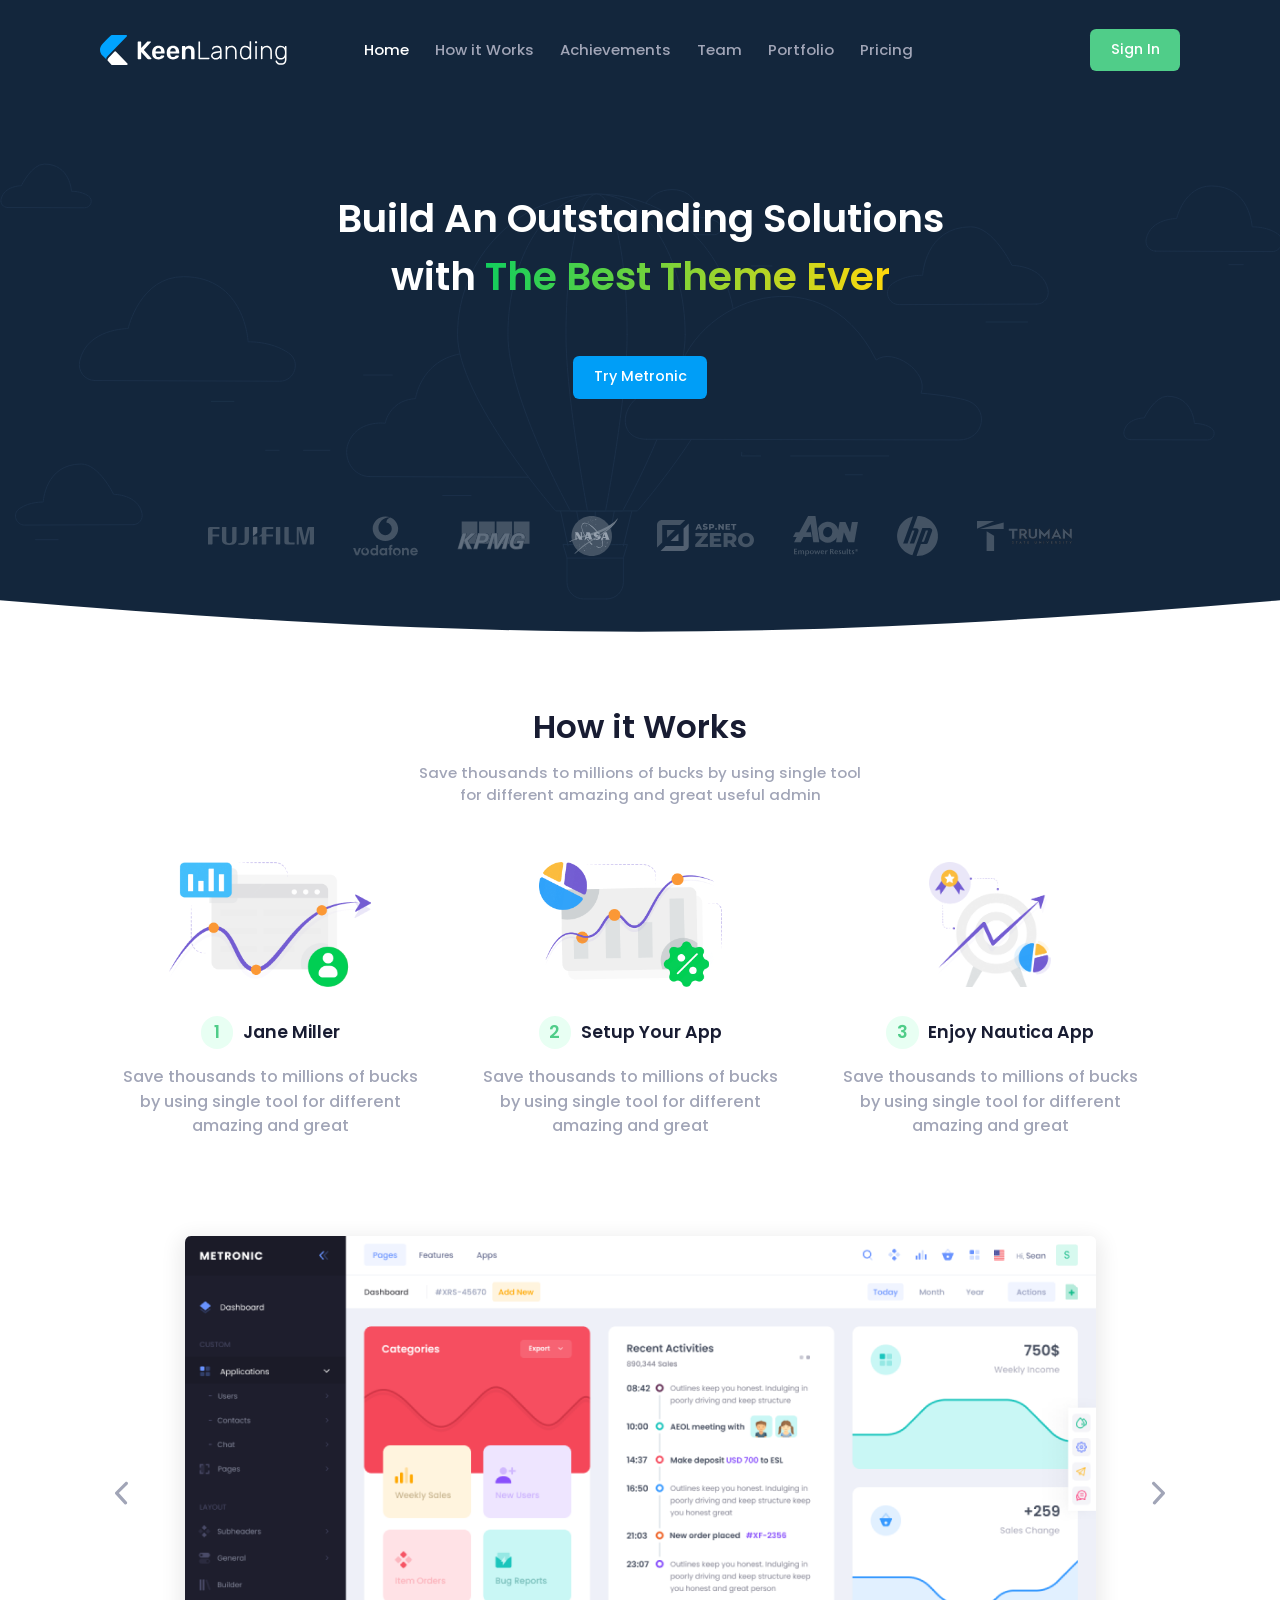
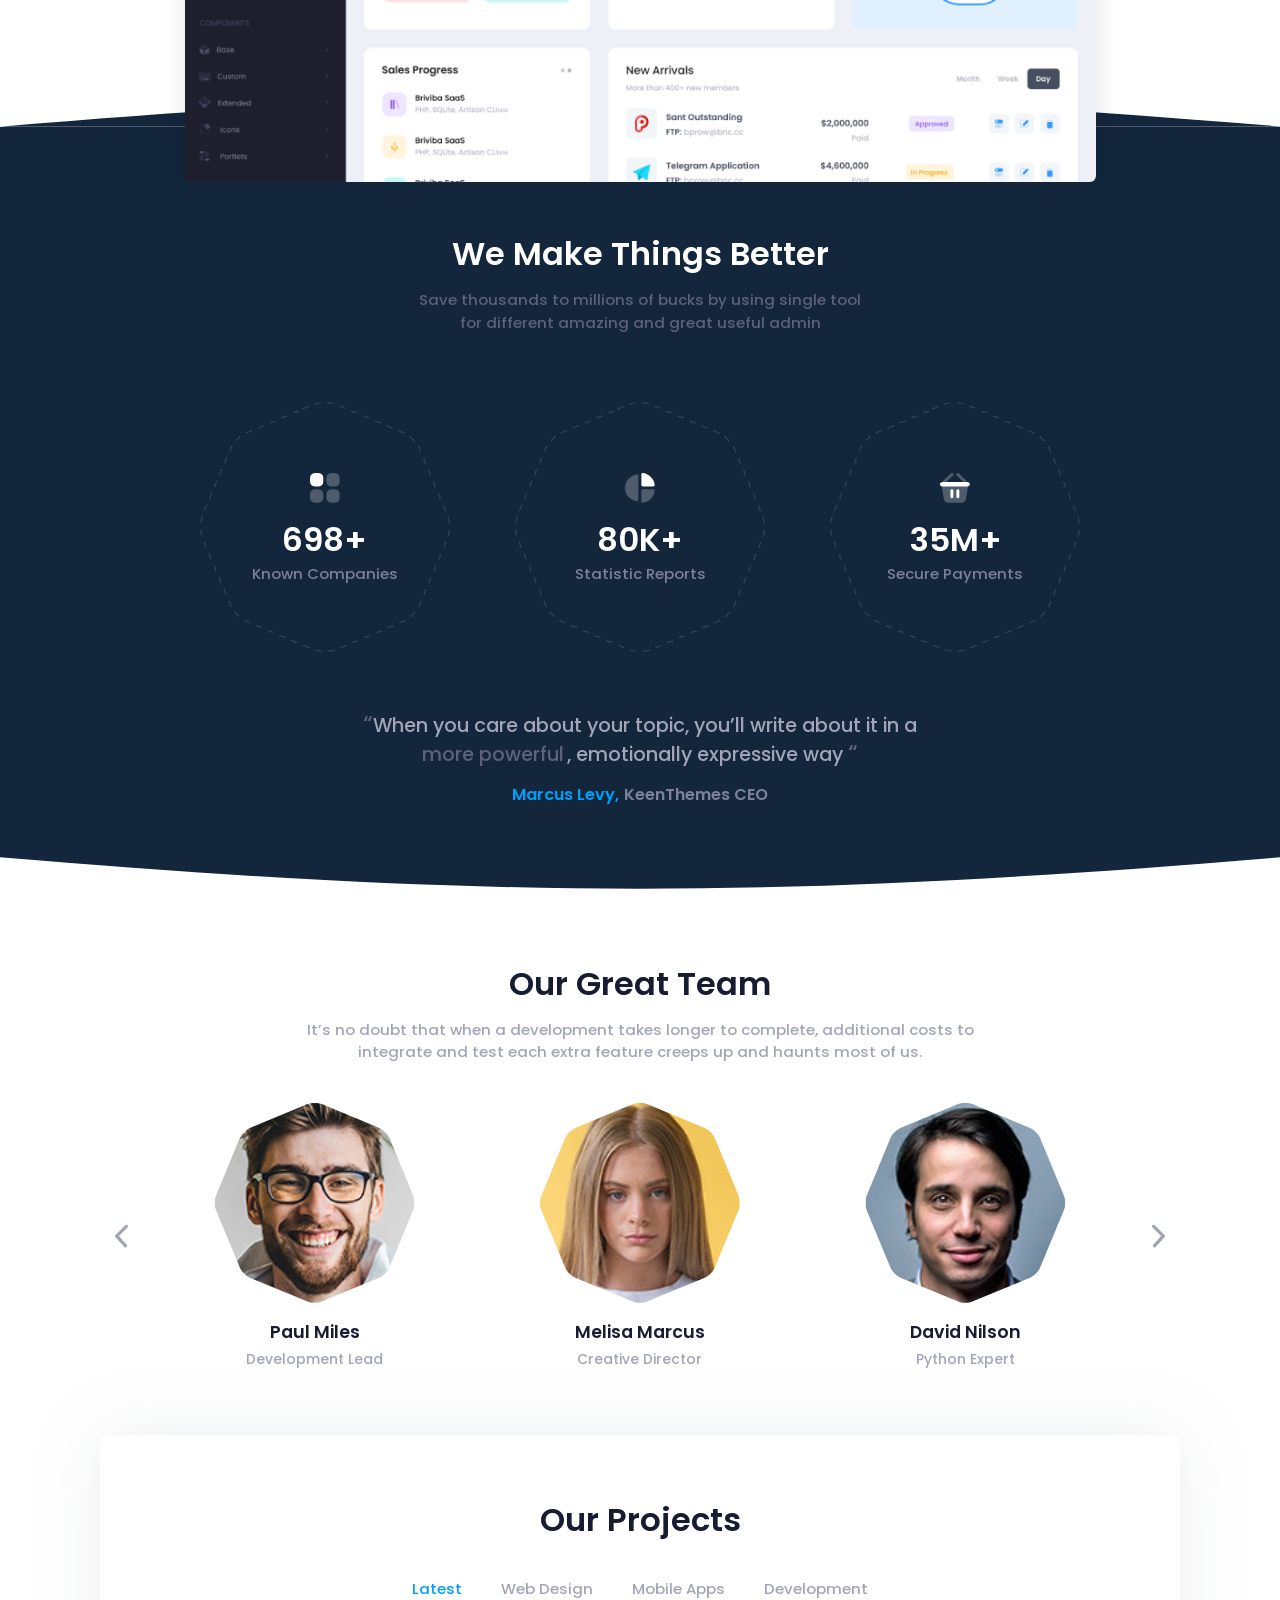
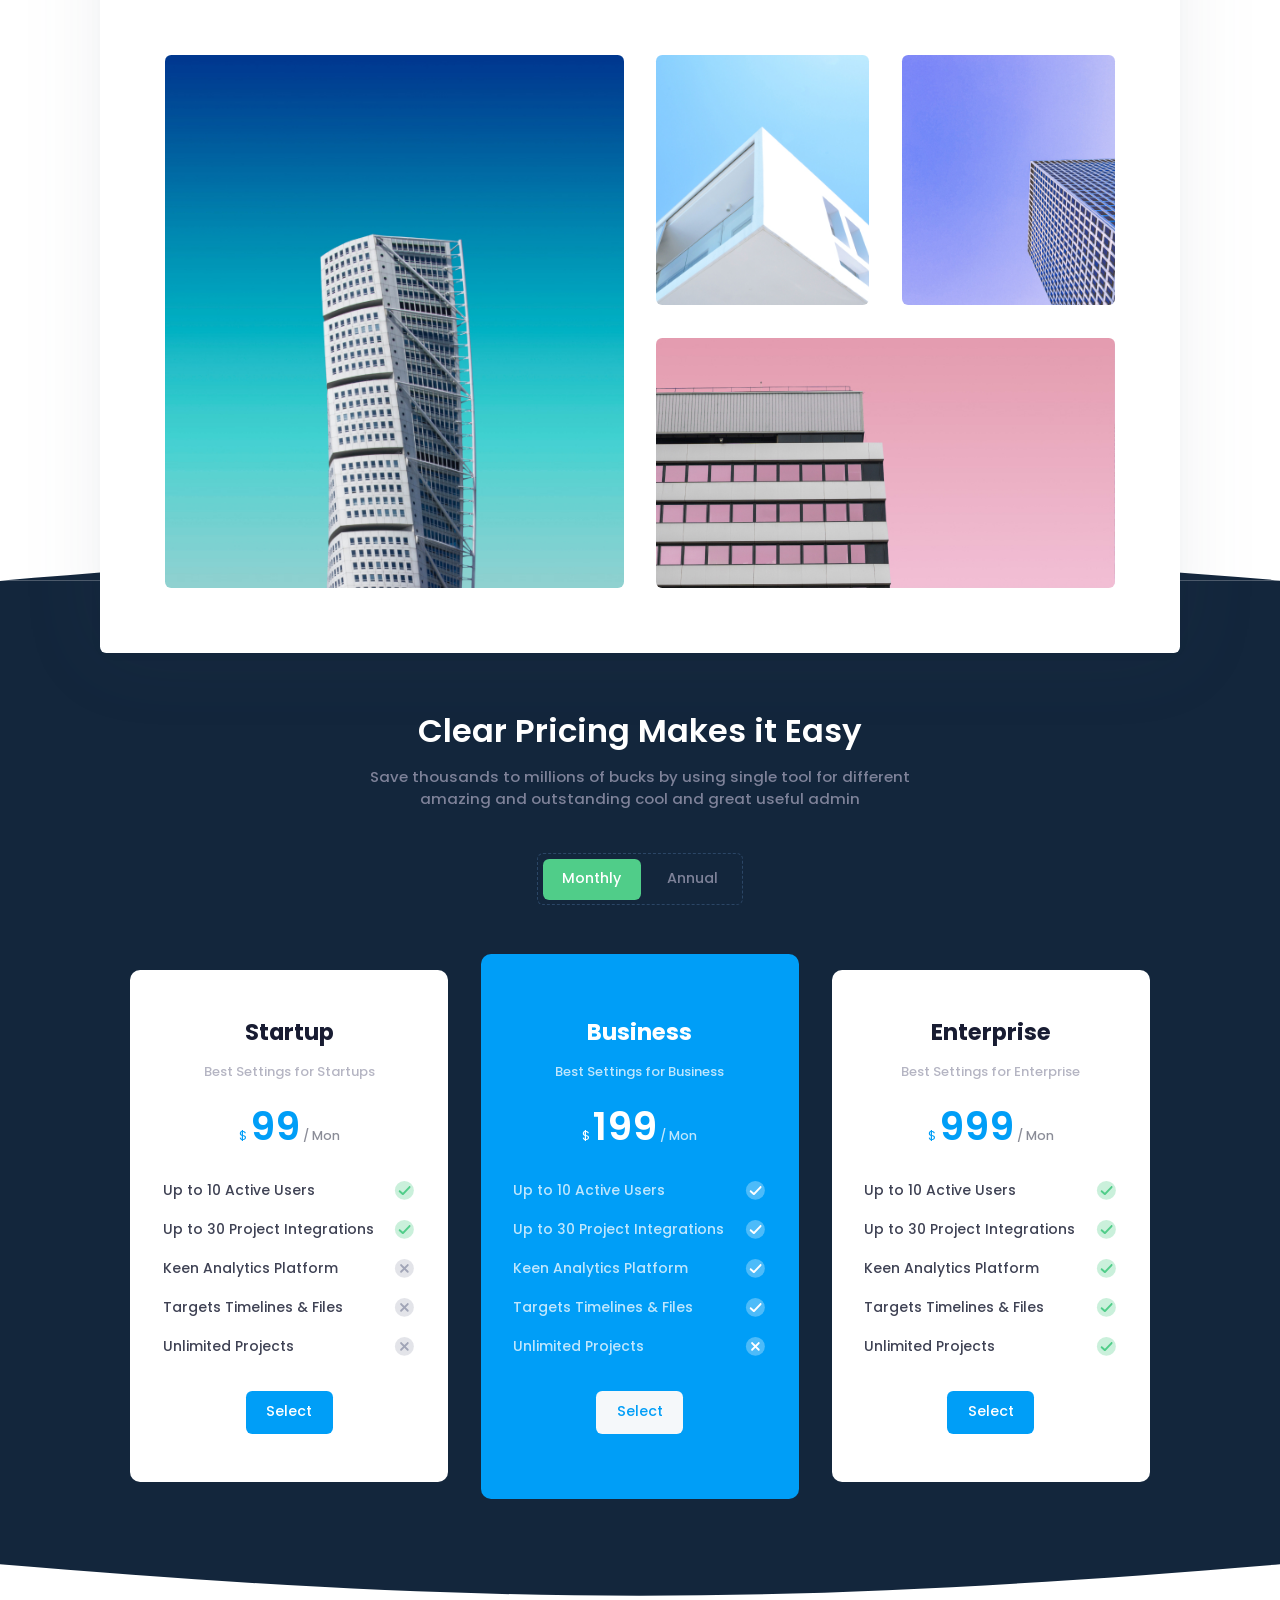
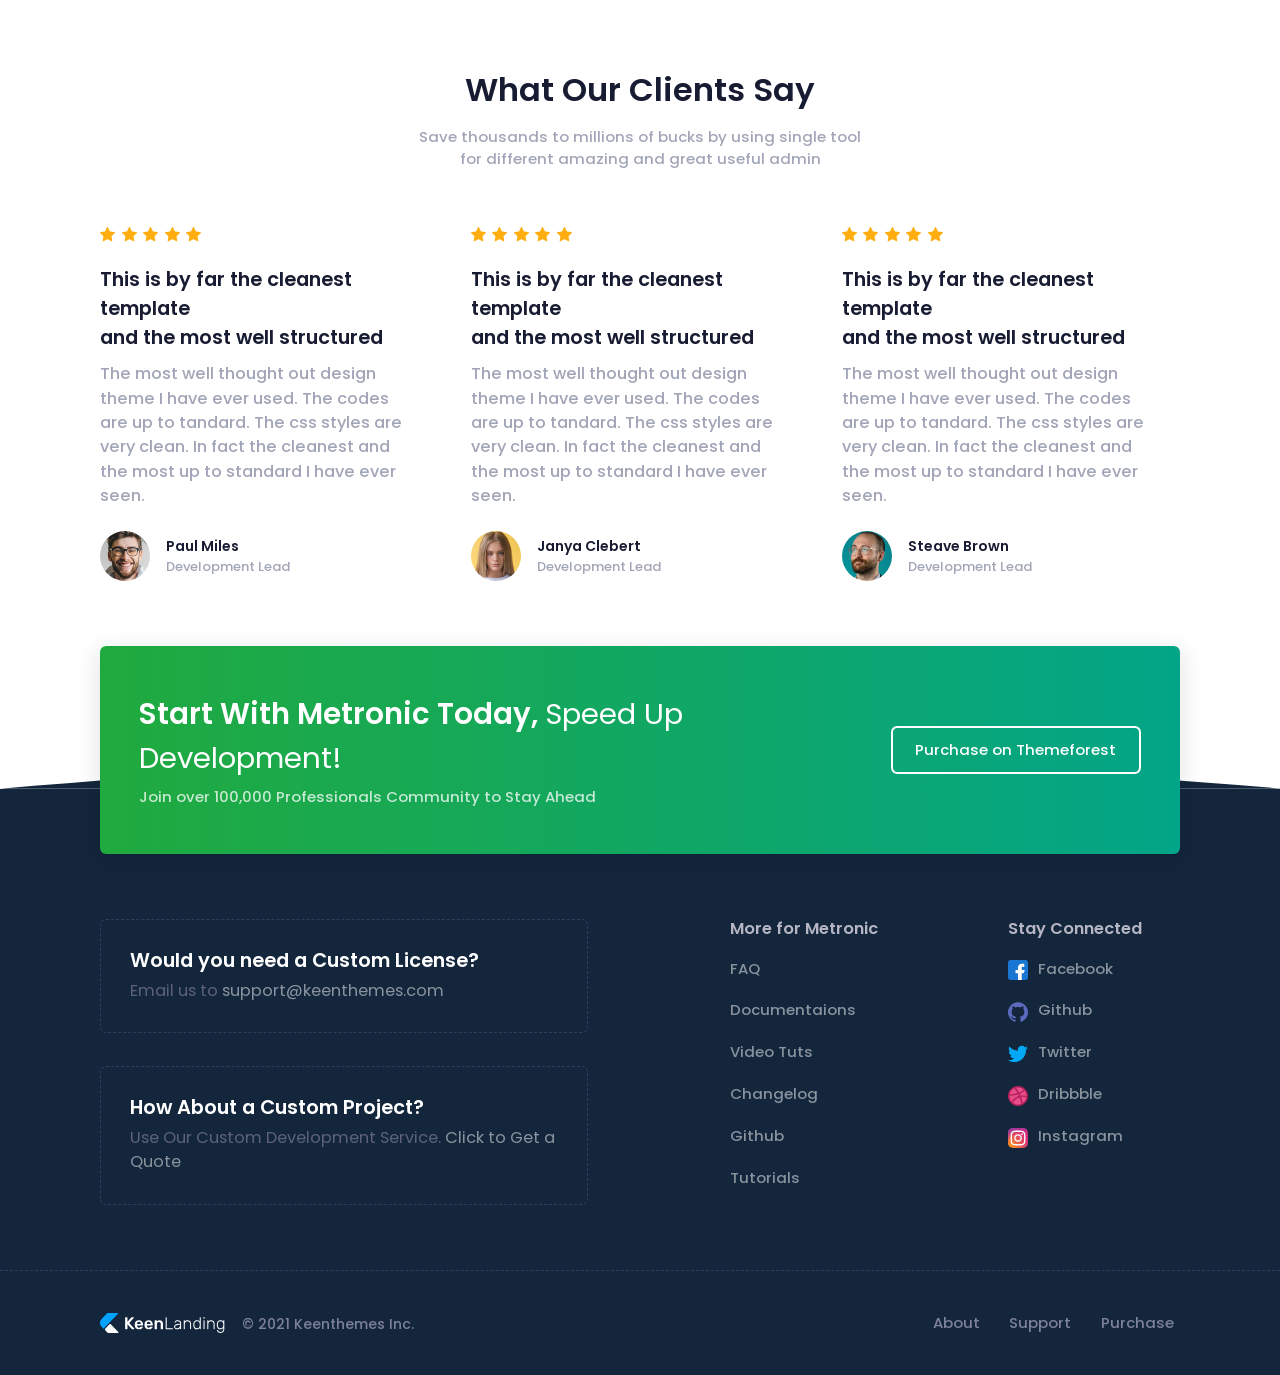
==== landing.html @ 827f0409 "application setup" ====
<!DOCTYPE html>
<!--
Author: Keenthemes
Product Name: Metronic - Bootstrap 5 HTML, VueJS, React, Angular & Laravel Admin Dashboard Theme
Purchase: https://1.envato.market/EA4JP
Website: http://www.keenthemes.com
Contact: support@keenthemes.com
Follow: www.twitter.com/keenthemes
Dribbble: www.dribbble.com/keenthemes
Like: www.facebook.com/keenthemes
License: For each use you must have a valid license purchased only from above link in order to legally use the theme for your project.
-->
<html lang="en">
	<!--begin::Head-->
	<head><base href="">
		<title>Metronic - the world's #1 selling Bootstrap Admin Theme Ecosystem for HTML, Vue, React, Angular &amp; Laravel by Keenthemes</title>
		<meta name="description" content="The most advanced Bootstrap Admin Theme on Themeforest trusted by 94,000 beginners and professionals. Multi-demo, Dark Mode, RTL support and complete React, Angular, Vue &amp; Laravel versions. Grab your copy now and get life-time updates for free." />
		<meta name="keywords" content="Metronic, bootstrap, bootstrap 5, Angular, VueJs, React, Laravel, admin themes, web design, figma, web development, free templates, free admin themes, bootstrap theme, bootstrap template, bootstrap dashboard, bootstrap dak mode, bootstrap button, bootstrap datepicker, bootstrap timepicker, fullcalendar, datatables, flaticon" />
		<meta name="viewport" content="width=device-width, initial-scale=1" />
		<meta charset="utf-8" />
		<meta property="og:locale" content="en_US" />
		<meta property="og:type" content="article" />
		<meta property="og:title" content="Metronic - Bootstrap 5 HTML, VueJS, React, Angular &amp; Laravel Admin Dashboard Theme" />
		<meta property="og:url" content="https://keenthemes.com/metronic" />
		<meta property="og:site_name" content="Keenthemes | Metronic" />
		<link rel="canonical" href="Https://preview.keenthemes.com/metronic8" />
		<link rel="shortcut icon" href="assets/media/logos/favicon.ico" />
		<!--begin::Fonts-->
		<link rel="stylesheet" href="https://fonts.googleapis.com/css?family=Poppins:300,400,500,600,700" />
		<!--end::Fonts-->
		<!--begin::Global Stylesheets Bundle(used by all pages)-->
		<link href="assets/plugins/global/plugins.bundle.css" rel="stylesheet" type="text/css" />
		<link href="assets/css/style.bundle.css" rel="stylesheet" type="text/css" />
		<!--end::Global Stylesheets Bundle-->
	</head>
	<!--end::Head-->
	<!--begin::Body-->
	<body id="kt_body" style="background-image: url(assets/media/patterns/header-bg.jpg)" data-bs-spy="scroll" data-bs-target="#kt_landing_menu" data-bs-offset="200" class="bg-white position-relative">
		<!--begin::Main-->
		<div class="d-flex flex-column flex-root">
			<!--begin::Header Section-->
			<div class="mb-0" id="home">
				<!--begin::Wrapper-->
				<div class="bgi-no-repeat bgi-size-contain bgi-position-x-center bgi-position-y-bottom landing-dark-bg" style="background-image: url(assets/media/svg/illustrations/landing.svg)">
					<!--begin::Header-->
					<div class="landing-header" data-kt-sticky="true" data-kt-sticky-name="landing-header" data-kt-sticky-offset="{default: '200px', lg: '300px'}">
						<!--begin::Container-->
						<div class="container">
							<!--begin::Wrapper-->
							<div class="d-flex align-items-center justify-content-between">
								<!--begin::Logo-->
								<div class="d-flex align-items-center flex-equal">
									<!--begin::Mobile menu toggle-->
									<button class="btn btn-icon btn-active-color-primary me-3 d-flex d-lg-none" id="kt_landing_menu_toggle">
										<!--begin::Svg Icon | path: icons/duotone/Text/Menu.svg-->
										<span class="svg-icon svg-icon-2hx">
											<svg xmlns="http://www.w3.org/2000/svg" xmlns:xlink="http://www.w3.org/1999/xlink" width="24px" height="24px" viewBox="0 0 24 24" version="1.1">
												<g stroke="none" stroke-width="1" fill="none" fill-rule="evenodd">
													<rect x="0" y="0" width="24" height="24" />
													<rect fill="#000000" x="4" y="5" width="16" height="3" rx="1.5" />
													<path d="M5.5,15 L18.5,15 C19.3284271,15 20,15.6715729 20,16.5 C20,17.3284271 19.3284271,18 18.5,18 L5.5,18 C4.67157288,18 4,17.3284271 4,16.5 C4,15.6715729 4.67157288,15 5.5,15 Z M5.5,10 L18.5,10 C19.3284271,10 20,10.6715729 20,11.5 C20,12.3284271 19.3284271,13 18.5,13 L5.5,13 C4.67157288,13 4,12.3284271 4,11.5 C4,10.6715729 4.67157288,10 5.5,10 Z" fill="#000000" opacity="0.3" />
												</g>
											</svg>
										</span>
										<!--end::Svg Icon-->
									</button>
									<!--end::Mobile menu toggle-->
									<!--begin::Logo image-->
									<a href="../../demo2/dist/landing.html">
										<img alt="Logo" src="assets/media/logos/logo-landing.svg" class="logo-default h-25px h-lg-30px" />
										<img alt="Logo" src="assets/media/logos/logo-landing-dark.svg" class="logo-sticky h-20px h-lg-25px" />
									</a>
									<!--end::Logo image-->
								</div>
								<!--end::Logo-->
								<!--begin::Menu wrapper-->
								<div class="d-lg-block" id="kt_header_nav_wrapper">
									<div class="d-lg-block p-5 p-lg-0" data-kt-drawer="true" data-kt-drawer-name="landing-menu" data-kt-drawer-activate="{default: true, lg: false}" data-kt-drawer-overlay="true" data-kt-drawer-width="200px" data-kt-drawer-direction="start" data-kt-drawer-toggle="#kt_landing_menu_toggle" data-kt-swapper="true" data-kt-swapper-mode="prepend" data-kt-swapper-parent="{default: '#kt_body', lg: '#kt_header_nav_wrapper'}">
										<!--begin::Menu-->
										<div class="menu menu-column flex-nowrap menu-rounded menu-lg-row menu-title-gray-500 menu-state-title-primary nav nav-flush fs-5 fw-bold" id="kt_landing_menu">
											<!--begin::Menu item-->
											<div class="menu-item">
												<!--begin::Menu link-->
												<a class="menu-link nav-link active py-3 px-4 px-xxl-6" href="#kt_body" data-kt-scroll-toggle="true" data-kt-drawer-dismiss="true">Home</a>
												<!--end::Menu link-->
											</div>
											<!--end::Menu item-->
											<!--begin::Menu item-->
											<div class="menu-item">
												<!--begin::Menu link-->
												<a class="menu-link nav-link py-3 px-4 px-xxl-6" href="#how-it-works" data-kt-scroll-toggle="true" data-kt-drawer-dismiss="true">How it Works</a>
												<!--end::Menu link-->
											</div>
											<!--end::Menu item-->
											<!--begin::Menu item-->
											<div class="menu-item">
												<!--begin::Menu link-->
												<a class="menu-link nav-link py-3 px-4 px-xxl-6" href="#achievements" data-kt-scroll-toggle="true" data-kt-drawer-dismiss="true">Achievements</a>
												<!--end::Menu link-->
											</div>
											<!--end::Menu item-->
											<!--begin::Menu item-->
											<div class="menu-item">
												<!--begin::Menu link-->
												<a class="menu-link nav-link py-3 px-4 px-xxl-6" href="#team" data-kt-scroll-toggle="true" data-kt-drawer-dismiss="true">Team</a>
												<!--end::Menu link-->
											</div>
											<!--end::Menu item-->
											<!--begin::Menu item-->
											<div class="menu-item">
												<!--begin::Menu link-->
												<a class="menu-link nav-link py-3 px-4 px-xxl-6" href="#portfolio" data-kt-scroll-toggle="true" data-kt-drawer-dismiss="true">Portfolio</a>
												<!--end::Menu link-->
											</div>
											<!--end::Menu item-->
											<!--begin::Menu item-->
											<div class="menu-item">
												<!--begin::Menu link-->
												<a class="menu-link nav-link py-3 px-4 px-xxl-6" href="#pricing" data-kt-scroll-toggle="true" data-kt-drawer-dismiss="true">Pricing</a>
												<!--end::Menu link-->
											</div>
											<!--end::Menu item-->
										</div>
										<!--end::Menu-->
									</div>
								</div>
								<!--end::Menu wrapper-->
								<!--begin::Toolbar-->
								<div class="flex-equal text-end ms-1">
									<a href="../../demo2/dist/authentication/flows/basic/sign-in.html" class="btn btn-success">Sign In</a>
								</div>
								<!--end::Toolbar-->
							</div>
							<!--end::Wrapper-->
						</div>
						<!--end::Container-->
					</div>
					<!--end::Header-->
					<!--begin::Landing hero-->
					<div class="d-flex flex-column flex-center w-100 min-h-350px min-h-lg-500px px-9">
						<!--begin::Heading-->
						<div class="text-center mb-5 mb-lg-10 py-10 py-lg-20">
							<!--begin::Title-->
							<h1 class="text-white lh-base fw-bolder fs-2x fs-lg-3x mb-15">Build An Outstanding Solutions
							<br />with
							<span style="background: linear-gradient(to right, #12CE5D 0%, #FFD80C 100%);-webkit-background-clip: text;-webkit-text-fill-color: transparent;">
								<span id="kt_landing_hero_text">The Best Theme Ever</span>
							</span></h1>
							<!--end::Title-->
							<!--begin::Action-->
							<a href="../../demo2/dist/index.html" class="btn btn-primary">Try Metronic</a>
							<!--end::Action-->
						</div>
						<!--end::Heading-->
						<!--begin::Clients-->
						<div class="d-flex flex-center flex-wrap position-relative px-5">
							<!--begin::Client-->
							<div class="d-flex flex-center m-3 m-md-6" data-bs-toggle="tooltip" title="Fujifilm">
								<img src="assets/media/svg/brand-logos/fujifilm.svg" class="mh-30px mh-lg-40px" alt="" />
							</div>
							<!--end::Client-->
							<!--begin::Client-->
							<div class="d-flex flex-center m-3 m-md-6" data-bs-toggle="tooltip" title="Vodafone">
								<img src="assets/media/svg/brand-logos/vodafone.svg" class="mh-30px mh-lg-40px" alt="" />
							</div>
							<!--end::Client-->
							<!--begin::Client-->
							<div class="d-flex flex-center m-3 m-md-6" data-bs-toggle="tooltip" title="KPMG International">
								<img src="assets/media/svg/brand-logos/kpmg.svg" class="mh-30px mh-lg-40px" alt="" />
							</div>
							<!--end::Client-->
							<!--begin::Client-->
							<div class="d-flex flex-center m-3 m-md-6" data-bs-toggle="tooltip" title="Nasa">
								<img src="assets/media/svg/brand-logos/nasa.svg" class="mh-30px mh-lg-40px" alt="" />
							</div>
							<!--end::Client-->
							<!--begin::Client-->
							<div class="d-flex flex-center m-3 m-md-6" data-bs-toggle="tooltip" title="Aspnetzero">
								<img src="assets/media/svg/brand-logos/aspnetzero.svg" class="mh-30px mh-lg-40px" alt="" />
							</div>
							<!--end::Client-->
							<!--begin::Client-->
							<div class="d-flex flex-center m-3 m-md-6" data-bs-toggle="tooltip" title="AON - Empower Results">
								<img src="assets/media/svg/brand-logos/aon.svg" class="mh-30px mh-lg-40px" alt="" />
							</div>
							<!--end::Client-->
							<!--begin::Client-->
							<div class="d-flex flex-center m-3 m-md-6" data-bs-toggle="tooltip" title="Hewlett-Packard">
								<img src="assets/media/svg/brand-logos/hp-3.svg" class="mh-30px mh-lg-40px" alt="" />
							</div>
							<!--end::Client-->
							<!--begin::Client-->
							<div class="d-flex flex-center m-3 m-md-6" data-bs-toggle="tooltip" title="Truman">
								<img src="assets/media/svg/brand-logos/truman.svg" class="mh-30px mh-lg-40px" alt="" />
							</div>
							<!--end::Client-->
						</div>
						<!--end::Clients-->
					</div>
					<!--end::Landing hero-->
				</div>
				<!--end::Wrapper-->
				<!--begin::Curve bottom-->
				<div class="landing-curve landing-dark-color mb-10 mb-lg-20">
					<svg viewBox="15 12 1470 48" fill="none" xmlns="http://www.w3.org/2000/svg">
						<path d="M0 11C3.93573 11.3356 7.85984 11.6689 11.7725 12H1488.16C1492.1 11.6689 1496.04 11.3356 1500 11V12H1488.16C913.668 60.3476 586.282 60.6117 11.7725 12H0V11Z" fill="currentColor"></path>
					</svg>
				</div>
				<!--end::Curve bottom-->
			</div>
			<!--end::Header Section-->
			<!--begin::How It Works Section-->
			<div class="mb-n10 mb-lg-n20 z-index-2">
				<!--begin::Container-->
				<div class="container">
					<!--begin::Heading-->
					<div class="text-center mb-17">
						<!--begin::Title-->
						<h3 class="fs-2hx text-dark mb-5" id="how-it-works" data-kt-scroll-offset="{default: 100, lg: 150}">How it Works</h3>
						<!--end::Title-->
						<!--begin::Text-->
						<div class="fs-5 text-muted fw-bold">Save thousands to millions of bucks by using single tool
						<br />for different amazing and great useful admin</div>
						<!--end::Text-->
					</div>
					<!--end::Heading-->
					<!--begin::Row-->
					<div class="row w-100 gy-10 mb-md-20">
						<!--begin::Col-->
						<div class="col-md-4 px-5">
							<!--begin::Story-->
							<div class="text-center mb-10 mb-md-0">
								<!--begin::Illustration-->
								<img src="assets/media/illustrations/process-2.png" class="mh-125px mb-9" alt="" />
								<!--end::Illustration-->
								<!--begin::Heading-->
								<div class="d-flex flex-center mb-5">
									<!--begin::Badge-->
									<span class="badge badge-circle badge-light-success fw-bolder p-5 me-3 fs-3">1</span>
									<!--end::Badge-->
									<!--begin::Title-->
									<div class="fs-5 fs-lg-3 fw-bolder text-dark">Jane Miller</div>
									<!--end::Title-->
								</div>
								<!--end::Heading-->
								<!--begin::Description-->
								<div class="fw-bold fs-6 fs-lg-4 text-muted">Save thousands to millions of bucks
								<br />by using single tool for different
								<br />amazing and great</div>
								<!--end::Description-->
							</div>
							<!--end::Story-->
						</div>
						<!--end::Col-->
						<!--begin::Col-->
						<div class="col-md-4 px-5">
							<!--begin::Story-->
							<div class="text-center mb-10 mb-md-0">
								<!--begin::Illustration-->
								<img src="assets/media/illustrations/process-3.png" class="mh-125px mb-9" alt="" />
								<!--end::Illustration-->
								<!--begin::Heading-->
								<div class="d-flex flex-center mb-5">
									<!--begin::Badge-->
									<span class="badge badge-circle badge-light-success fw-bolder p-5 me-3 fs-3">2</span>
									<!--end::Badge-->
									<!--begin::Title-->
									<div class="fs-5 fs-lg-3 fw-bolder text-dark">Setup Your App</div>
									<!--end::Title-->
								</div>
								<!--end::Heading-->
								<!--begin::Description-->
								<div class="fw-bold fs-6 fs-lg-4 text-muted">Save thousands to millions of bucks
								<br />by using single tool for different
								<br />amazing and great</div>
								<!--end::Description-->
							</div>
							<!--end::Story-->
						</div>
						<!--end::Col-->
						<!--begin::Col-->
						<div class="col-md-4 px-5">
							<!--begin::Story-->
							<div class="text-center mb-10 mb-md-0">
								<!--begin::Illustration-->
								<img src="assets/media/illustrations/process-4.png" class="mh-125px mb-9" alt="" />
								<!--end::Illustration-->
								<!--begin::Heading-->
								<div class="d-flex flex-center mb-5">
									<!--begin::Badge-->
									<span class="badge badge-circle badge-light-success fw-bolder p-5 me-3 fs-3">3</span>
									<!--end::Badge-->
									<!--begin::Title-->
									<div class="fs-5 fs-lg-3 fw-bolder text-dark">Enjoy Nautica App</div>
									<!--end::Title-->
								</div>
								<!--end::Heading-->
								<!--begin::Description-->
								<div class="fw-bold fs-6 fs-lg-4 text-muted">Save thousands to millions of bucks
								<br />by using single tool for different
								<br />amazing and great</div>
								<!--end::Description-->
							</div>
							<!--end::Story-->
						</div>
						<!--end::Col-->
					</div>
					<!--end::Row-->
					<!--begin::Product slider-->
					<div class="tns tns-default">
						<!--begin::Slider-->
						<div data-tns="true" data-tns-loop="true" data-tns-swipe-angle="false" data-tns-speed="2000" data-tns-autoplay="true" data-tns-autoplay-timeout="18000" data-tns-controls="true" data-tns-nav="false" data-tns-items="1" data-tns-center="false" data-tns-dots="false" data-tns-prev-button="#kt_team_slider_prev1" data-tns-next-button="#kt_team_slider_next1">
							<!--begin::Item-->
							<div class="text-center px-5 pt-5 pt-lg-10 px-lg-10">
								<img src="assets/media/product-demos/demo1.png" class="card-rounded shadow mw-100" alt="" />
							</div>
							<!--end::Item-->
							<!--begin::Item-->
							<div class="text-center px-5 pt-5 pt-lg-10 px-lg-10">
								<img src="assets/media/product-demos/demo2.png" class="card-rounded shadow mw-100" alt="" />
							</div>
							<!--end::Item-->
							<!--begin::Item-->
							<div class="text-center px-5 pt-5 pt-lg-10 px-lg-10">
								<img src="assets/media/product-demos/demo4.png" class="card-rounded shadow mw-100" alt="" />
							</div>
							<!--end::Item-->
							<!--begin::Item-->
							<div class="text-center px-5 pt-5 pt-lg-10 px-lg-10">
								<img src="assets/media/product-demos/demo5.png" class="card-rounded shadow mw-100" alt="" />
							</div>
							<!--end::Item-->
						</div>
						<!--end::Slider-->
						<!--begin::Slider button-->
						<button class="btn btn-icon btn-active-color-primary" id="kt_team_slider_prev1">
							<!--begin::Svg Icon | path: icons/duotone/Navigation/Angle-left.svg-->
							<span class="svg-icon svg-icon-3x">
								<svg xmlns="http://www.w3.org/2000/svg" xmlns:xlink="http://www.w3.org/1999/xlink" width="24px" height="24px" viewBox="0 0 24 24" version="1.1">
									<g stroke="none" stroke-width="1" fill="none" fill-rule="evenodd">
										<polygon points="0 0 24 0 24 24 0 24" />
										<path d="M6.70710678,15.7071068 C6.31658249,16.0976311 5.68341751,16.0976311 5.29289322,15.7071068 C4.90236893,15.3165825 4.90236893,14.6834175 5.29289322,14.2928932 L11.2928932,8.29289322 C11.6714722,7.91431428 12.2810586,7.90106866 12.6757246,8.26284586 L18.6757246,13.7628459 C19.0828436,14.1360383 19.1103465,14.7686056 18.7371541,15.1757246 C18.3639617,15.5828436 17.7313944,15.6103465 17.3242754,15.2371541 L12.0300757,10.3841378 L6.70710678,15.7071068 Z" fill="#000000" fill-rule="nonzero" transform="translate(12.000003, 11.999999) scale(-1, 1) rotate(-270.000000) translate(-12.000003, -11.999999)" />
									</g>
								</svg>
							</span>
							<!--end::Svg Icon-->
						</button>
						<!--end::Slider button-->
						<!--begin::Slider button-->
						<button class="btn btn-icon btn-active-color-primary" id="kt_team_slider_next1">
							<!--begin::Svg Icon | path: icons/duotone/Navigation/Angle-right.svg-->
							<span class="svg-icon svg-icon-3x">
								<svg xmlns="http://www.w3.org/2000/svg" xmlns:xlink="http://www.w3.org/1999/xlink" width="24px" height="24px" viewBox="0 0 24 24" version="1.1">
									<g stroke="none" stroke-width="1" fill="none" fill-rule="evenodd">
										<polygon points="0 0 24 0 24 24 0 24" />
										<path d="M6.70710678,15.7071068 C6.31658249,16.0976311 5.68341751,16.0976311 5.29289322,15.7071068 C4.90236893,15.3165825 4.90236893,14.6834175 5.29289322,14.2928932 L11.2928932,8.29289322 C11.6714722,7.91431428 12.2810586,7.90106866 12.6757246,8.26284586 L18.6757246,13.7628459 C19.0828436,14.1360383 19.1103465,14.7686056 18.7371541,15.1757246 C18.3639617,15.5828436 17.7313944,15.6103465 17.3242754,15.2371541 L12.0300757,10.3841378 L6.70710678,15.7071068 Z" fill="#000000" fill-rule="nonzero" transform="translate(12.000003, 11.999999) rotate(-270.000000) translate(-12.000003, -11.999999)" />
									</g>
								</svg>
							</span>
							<!--end::Svg Icon-->
						</button>
						<!--end::Slider button-->
					</div>
					<!--end::Product slider-->
				</div>
				<!--end::Container-->
			</div>
			<!--end::How It Works Section-->
			<!--begin::Statistics Section-->
			<div class="mt-sm-n10">
				<!--begin::Curve top-->
				<div class="landing-curve landing-dark-color">
					<svg viewBox="15 -1 1470 48" fill="none" xmlns="http://www.w3.org/2000/svg">
						<path d="M1 48C4.93573 47.6644 8.85984 47.3311 12.7725 47H1489.16C1493.1 47.3311 1497.04 47.6644 1501 48V47H1489.16C914.668 -1.34764 587.282 -1.61174 12.7725 47H1V48Z" fill="currentColor"></path>
					</svg>
				</div>
				<!--end::Curve top-->
				<!--begin::Wrapper-->
				<div class="pb-15 pt-18 landing-dark-bg">
					<!--begin::Container-->
					<div class="container">
						<!--begin::Heading-->
						<div class="text-center mt-15 mb-18" id="achievements" data-kt-scroll-offset="{default: 100, lg: 150}">
							<!--begin::Title-->
							<h3 class="fs-2hx text-white fw-bolder mb-5">We Make Things Better</h3>
							<!--end::Title-->
							<!--begin::Description-->
							<div class="fs-5 text-gray-700 fw-bold">Save thousands to millions of bucks by using single tool
							<br />for different amazing and great useful admin</div>
							<!--end::Description-->
						</div>
						<!--end::Heading-->
						<!--begin::Statistics-->
						<div class="d-flex flex-center">
							<!--begin::Items-->
							<div class="d-flex flex-wrap flex-center justify-content-lg-between mb-15 mx-auto w-xl-900px">
								<!--begin::Item-->
								<div class="d-flex flex-column flex-center h-200px w-200px h-lg-250px w-lg-250px m-3 bgi-no-repeat bgi-position-center bgi-size-contain" style="background-image: url('assets/media/svg/misc/octagon.svg')">
									<!--begin::Symbol-->
									<!--begin::Svg Icon | path: icons/duotone/Interface/Grid.svg-->
									<span class="svg-icon svg-icon-2tx svg-icon-white mb-3">
										<svg xmlns="http://www.w3.org/2000/svg" width="24" height="24" viewBox="0 0 24 24" fill="none">
											<path opacity="0.25" d="M13.1721 15.4724C13.3364 14.2725 14.2725 13.3364 15.4724 13.1721C16.1606 13.0778 16.9082 13 17.5 13C18.0918 13 18.8394 13.0778 19.5276 13.1721C20.7275 13.3364 21.6636 14.2725 21.8279 15.4724C21.9222 16.1606 22 16.9082 22 17.5C22 18.0918 21.9222 18.8394 21.8279 19.5276C21.6636 20.7275 20.7275 21.6636 19.5276 21.8279C18.8394 21.9222 18.0918 22 17.5 22C16.9082 22 16.1606 21.9222 15.4724 21.8279C14.2725 21.6636 13.3364 20.7275 13.1721 19.5276C13.0778 18.8394 13 18.0918 13 17.5C13 16.9082 13.0778 16.1606 13.1721 15.4724Z" fill="#12131A" />
											<path opacity="0.25" d="M2.17209 15.4724C2.33642 14.2725 3.27253 13.3364 4.47244 13.1721C5.16065 13.0778 5.90816 13 6.5 13C7.09184 13 7.83935 13.0778 8.52756 13.1721C9.72747 13.3364 10.6636 14.2725 10.8279 15.4724C10.9222 16.1606 11 16.9082 11 17.5C11 18.0918 10.9222 18.8394 10.8279 19.5276C10.6636 20.7275 9.72747 21.6636 8.52756 21.8279C7.83935 21.9222 7.09184 22 6.5 22C5.90816 22 5.16065 21.9222 4.47244 21.8279C3.27253 21.6636 2.33642 20.7275 2.17209 19.5276C2.07784 18.8394 2 18.0918 2 17.5C2 16.9082 2.07784 16.1606 2.17209 15.4724Z" fill="#12131A" />
											<path opacity="0.25" d="M13.1721 4.47244C13.3364 3.27253 14.2725 2.33642 15.4724 2.17209C16.1606 2.07784 16.9082 2 17.5 2C18.0918 2 18.8394 2.07784 19.5276 2.17209C20.7275 2.33642 21.6636 3.27253 21.8279 4.47244C21.9222 5.16065 22 5.90816 22 6.5C22 7.09184 21.9222 7.83935 21.8279 8.52756C21.6636 9.72747 20.7275 10.6636 19.5276 10.8279C18.8394 10.9222 18.0918 11 17.5 11C16.9082 11 16.1606 10.9222 15.4724 10.8279C14.2725 10.6636 13.3364 9.72747 13.1721 8.52756C13.0778 7.83935 13 7.09184 13 6.5C13 5.90816 13.0778 5.16065 13.1721 4.47244Z" fill="#12131A" />
											<path d="M2.17209 4.47244C2.33642 3.27253 3.27253 2.33642 4.47244 2.17209C5.16065 2.07784 5.90816 2 6.5 2C7.09184 2 7.83935 2.07784 8.52756 2.17209C9.72747 2.33642 10.6636 3.27253 10.8279 4.47244C10.9222 5.16065 11 5.90816 11 6.5C11 7.09184 10.9222 7.83935 10.8279 8.52756C10.6636 9.72747 9.72747 10.6636 8.52756 10.8279C7.83935 10.9222 7.09184 11 6.5 11C5.90816 11 5.16065 10.9222 4.47244 10.8279C3.27253 10.6636 2.33642 9.72747 2.17209 8.52756C2.07784 7.83935 2 7.09184 2 6.5C2 5.90816 2.07784 5.16065 2.17209 4.47244Z" fill="#12131A" />
										</svg>
									</span>
									<!--end::Svg Icon-->
									<!--end::Symbol-->
									<!--begin::Info-->
									<div class="mb-0">
										<!--begin::Value-->
										<div class="fs-lg-2hx fs-2x fw-bolder text-white d-flex flex-center">
											<div class="min-w-70px" data-kt-countup="true" data-kt-countup-value="700" data-kt-countup-suffix="+">0</div>
										</div>
										<!--end::Value-->
										<!--begin::Label-->
										<span class="text-gray-600 fw-bold fs-5 lh-0">Known Companies</span>
										<!--end::Label-->
									</div>
									<!--end::Info-->
								</div>
								<!--end::Item-->
								<!--begin::Item-->
								<div class="d-flex flex-column flex-center h-200px w-200px h-lg-250px w-lg-250px m-3 bgi-no-repeat bgi-position-center bgi-size-contain" style="background-image: url('assets/media/svg/misc/octagon.svg')">
									<!--begin::Symbol-->
									<!--begin::Svg Icon | path: icons/duotone/Interface/Pie-04.svg-->
									<span class="svg-icon svg-icon-2tx svg-icon-white mb-3">
										<svg xmlns="http://www.w3.org/2000/svg" width="24" height="24" viewBox="0 0 24 24" fill="none">
											<path opacity="0.25" fill-rule="evenodd" clip-rule="evenodd" d="M13.998 21.9445C13.4491 22.0057 13 21.5523 13 21L13 14C13 13.4477 13.4477 13 14 13L21 13C21.5523 13 22.0058 13.4491 21.9445 13.998C21.8509 14.8372 21.6394 15.6609 21.3149 16.4442C20.8626 17.5361 20.1997 18.5282 19.364 19.364C18.5282 20.1997 17.5361 20.8626 16.4442 21.3149C15.6609 21.6394 14.8373 21.8509 13.998 21.9445Z" fill="#12131A" />
											<path fill-rule="evenodd" clip-rule="evenodd" d="M21.9445 10.0019C22.0057 10.5508 21.5523 10.9999 21 10.9999L14 10.9999C13.4477 10.9999 13 10.5521 13 9.99986L13 2.99986C13 2.44758 13.4491 1.99412 13.9979 2.05536C14.8372 2.149 15.6609 2.3605 16.4441 2.68495C17.5361 3.13724 18.5282 3.80017 19.3639 4.6359C20.1997 5.47163 20.8626 6.46378 21.3149 7.55571C21.6393 8.33899 21.8508 9.16262 21.9445 10.0019Z" fill="#12131A" />
											<path opacity="0.25" fill-rule="evenodd" clip-rule="evenodd" d="M10.002 3.05559C10.5509 2.99437 11 3.44784 11 4.00012L11 20.0001C11 20.5524 10.5509 21.0059 10.002 20.9446C7.98222 20.7193 6.08694 19.815 4.63604 18.3641C2.94821 16.6763 2 14.3871 2 12.0001C2 9.61317 2.94821 7.32398 4.63604 5.63616C6.08694 4.18525 7.98222 3.2809 10.002 3.05559Z" fill="#12131A" />
										</svg>
									</span>
									<!--end::Svg Icon-->
									<!--end::Symbol-->
									<!--begin::Info-->
									<div class="mb-0">
										<!--begin::Value-->
										<div class="fs-lg-2hx fs-2x fw-bolder text-white d-flex flex-center">
											<div class="min-w-70px" data-kt-countup="true" data-kt-countup-value="80" data-kt-countup-suffix="K+">0</div>
										</div>
										<!--end::Value-->
										<!--begin::Label-->
										<span class="text-gray-600 fw-bold fs-5 lh-0">Statistic Reports</span>
										<!--end::Label-->
									</div>
									<!--end::Info-->
								</div>
								<!--end::Item-->
								<!--begin::Item-->
								<div class="d-flex flex-column flex-center h-200px w-200px h-lg-250px w-lg-250px m-3 bgi-no-repeat bgi-position-center bgi-size-contain" style="background-image: url('assets/media/svg/misc/octagon.svg')">
									<!--begin::Symbol-->
									<!--begin::Svg Icon | path: icons/duotone/Shopping/Cart4.svg-->
									<span class="svg-icon svg-icon-2tx svg-icon-white mb-3">
										<svg xmlns="http://www.w3.org/2000/svg" width="24" height="24" viewBox="0 0 24 24" fill="none">
											<path opacity="0.25" d="M3.19406 11.1644C3.09247 10.5549 3.56251 10 4.18045 10H19.8195C20.4375 10 20.9075 10.5549 20.8059 11.1644L19.4178 19.4932C19.1767 20.9398 17.9251 22 16.4586 22H7.54138C6.07486 22 4.82329 20.9398 4.58219 19.4932L3.19406 11.1644Z" fill="#7E8299" />
											<path d="M2 9.5C2 8.67157 2.67157 8 3.5 8H20.5C21.3284 8 22 8.67157 22 9.5C22 10.3284 21.3284 11 20.5 11H3.5C2.67157 11 2 10.3284 2 9.5Z" fill="#7E8299" />
											<path d="M10 13C9.44772 13 9 13.4477 9 14V18C9 18.5523 9.44772 19 10 19C10.5523 19 11 18.5523 11 18V14C11 13.4477 10.5523 13 10 13Z" fill="#7E8299" />
											<path d="M14 13C13.4477 13 13 13.4477 13 14V18C13 18.5523 13.4477 19 14 19C14.5523 19 15 18.5523 15 18V14C15 13.4477 14.5523 13 14 13Z" fill="#7E8299" />
											<g opacity="0.25">
												<path d="M10.7071 3.70711C11.0976 3.31658 11.0976 2.68342 10.7071 2.29289C10.3166 1.90237 9.68342 1.90237 9.29289 2.29289L4.29289 7.29289C3.90237 7.68342 3.90237 8.31658 4.29289 8.70711C4.68342 9.09763 5.31658 9.09763 5.70711 8.70711L10.7071 3.70711Z" fill="#7E8299" />
												<path d="M13.2929 3.70711C12.9024 3.31658 12.9024 2.68342 13.2929 2.29289C13.6834 1.90237 14.3166 1.90237 14.7071 2.29289L19.7071 7.29289C20.0976 7.68342 20.0976 8.31658 19.7071 8.70711C19.3166 9.09763 18.6834 9.09763 18.2929 8.70711L13.2929 3.70711Z" fill="#7E8299" />
											</g>
										</svg>
									</span>
									<!--end::Svg Icon-->
									<!--end::Symbol-->
									<!--begin::Info-->
									<div class="mb-0">
										<!--begin::Value-->
										<div class="fs-lg-2hx fs-2x fw-bolder text-white d-flex flex-center">
											<div class="min-w-70px" data-kt-countup="true" data-kt-countup-value="35" data-kt-countup-suffix="M+">0</div>
										</div>
										<!--end::Value-->
										<!--begin::Label-->
										<span class="text-gray-600 fw-bold fs-5 lh-0">Secure Payments</span>
										<!--end::Label-->
									</div>
									<!--end::Info-->
								</div>
								<!--end::Item-->
							</div>
							<!--end::Items-->
						</div>
						<!--end::Statistics-->
						<!--begin::Testimonial-->
						<div class="fs-2 fw-bold text-muted text-center mb-3">
						<span class="fs-1 lh-1 text-gray-700">“</span>When you care about your topic, you’ll write about it in a
						<br />
						<span class="text-gray-700 me-1">more powerful</span>, emotionally expressive way
						<span class="fs-1 lh-1 text-gray-700">“</span></div>
						<!--end::Testimonial-->
						<!--begin::Author-->
						<div class="fs-2 fw-bold text-muted text-center">
							<a href="../../demo2/dist/account/security.html" class="link-primary fs-4 fw-bolder">Marcus Levy,</a>
							<span class="fs-4 fw-bolder text-gray-600">KeenThemes CEO</span>
						</div>
						<!--end::Author-->
					</div>
					<!--end::Container-->
				</div>
				<!--end::Wrapper-->
				<!--begin::Curve bottom-->
				<div class="landing-curve landing-dark-color">
					<svg viewBox="15 12 1470 48" fill="none" xmlns="http://www.w3.org/2000/svg">
						<path d="M0 11C3.93573 11.3356 7.85984 11.6689 11.7725 12H1488.16C1492.1 11.6689 1496.04 11.3356 1500 11V12H1488.16C913.668 60.3476 586.282 60.6117 11.7725 12H0V11Z" fill="currentColor"></path>
					</svg>
				</div>
				<!--end::Curve bottom-->
			</div>
			<!--end::Statistics Section-->
			<!--begin::Team Section-->
			<div class="py-10 py-lg-20">
				<!--begin::Container-->
				<div class="container">
					<!--begin::Heading-->
					<div class="text-center mb-12">
						<!--begin::Title-->
						<h3 class="fs-2hx text-dark mb-5" id="team" data-kt-scroll-offset="{default: 100, lg: 150}">Our Great Team</h3>
						<!--end::Title-->
						<!--begin::Sub-title-->
						<div class="fs-5 text-muted fw-bold">It’s no doubt that when a development takes longer to complete, additional costs to
						<br />integrate and test each extra feature creeps up and haunts most of us.</div>
						<!--end::Sub-title=-->
					</div>
					<!--end::Heading-->
					<!--begin::Slider-->
					<div class="tns tns-default">
						<!--begin::Wrapper-->
						<div data-tns="true" data-tns-loop="true" data-tns-swipe-angle="false" data-tns-speed="2000" data-tns-autoplay="true" data-tns-autoplay-timeout="18000" data-tns-controls="true" data-tns-nav="false" data-tns-items="1" data-tns-center="false" data-tns-dots="false" data-tns-prev-button="#kt_team_slider_prev" data-tns-next-button="#kt_team_slider_next" data-tns-responsive="{1200: {items: 3}, 992: {items: 2}}">
							<!--begin::Item-->
							<div class="text-center">
								<!--begin::Photo-->
								<div class="octagon mx-auto mb-5 d-flex w-200px h-200px bgi-no-repeat bgi-size-contain bgi-position-center" style="background-image:url('assets/media/avatars/150-2.jpg')"></div>
								<!--end::Photo-->
								<!--begin::Person-->
								<div class="mb-0">
									<!--begin::Name-->
									<a href="#" class="text-dark fw-bolder text-hover-primary fs-3">Paul Miles</a>
									<!--end::Name-->
									<!--begin::Position-->
									<div class="text-muted fs-6 fw-bold mt-1">Development Lead</div>
									<!--begin::Position-->
								</div>
								<!--end::Person-->
							</div>
							<!--end::Item-->
							<!--begin::Item-->
							<div class="text-center">
								<!--begin::Photo-->
								<div class="octagon mx-auto mb-5 d-flex w-200px h-200px bgi-no-repeat bgi-size-contain bgi-position-center" style="background-image:url('assets/media/avatars/150-3.jpg')"></div>
								<!--end::Photo-->
								<!--begin::Person-->
								<div class="mb-0">
									<!--begin::Name-->
									<a href="#" class="text-dark fw-bolder text-hover-primary fs-3">Melisa Marcus</a>
									<!--end::Name-->
									<!--begin::Position-->
									<div class="text-muted fs-6 fw-bold mt-1">Creative Director</div>
									<!--begin::Position-->
								</div>
								<!--end::Person-->
							</div>
							<!--end::Item-->
							<!--begin::Item-->
							<div class="text-center">
								<!--begin::Photo-->
								<div class="octagon mx-auto mb-5 d-flex w-200px h-200px bgi-no-repeat bgi-size-contain bgi-position-center" style="background-image:url('assets/media/avatars/150-4.jpg')"></div>
								<!--end::Photo-->
								<!--begin::Person-->
								<div class="mb-0">
									<!--begin::Name-->
									<a href="#" class="text-dark fw-bolder text-hover-primary fs-3">David Nilson</a>
									<!--end::Name-->
									<!--begin::Position-->
									<div class="text-muted fs-6 fw-bold mt-1">Python Expert</div>
									<!--begin::Position-->
								</div>
								<!--end::Person-->
							</div>
							<!--end::Item-->
							<!--begin::Item-->
							<div class="text-center">
								<!--begin::Photo-->
								<div class="octagon mx-auto mb-5 d-flex w-200px h-200px bgi-no-repeat bgi-size-contain bgi-position-center" style="background-image:url('assets/media/avatars/150-5.jpg')"></div>
								<!--end::Photo-->
								<!--begin::Person-->
								<div class="mb-0">
									<!--begin::Name-->
									<a href="#" class="text-dark fw-bolder text-hover-primary fs-3">Anne Clarc</a>
									<!--end::Name-->
									<!--begin::Position-->
									<div class="text-muted fs-6 fw-bold mt-1">Project Manager</div>
									<!--begin::Position-->
								</div>
								<!--end::Person-->
							</div>
							<!--end::Item-->
							<!--begin::Item-->
							<div class="text-center">
								<!--begin::Photo-->
								<div class="octagon mx-auto mb-5 d-flex w-200px h-200px bgi-no-repeat bgi-size-contain bgi-position-center" style="background-image:url('assets/media/avatars/150-6.jpg')"></div>
								<!--end::Photo-->
								<!--begin::Person-->
								<div class="mb-0">
									<!--begin::Name-->
									<a href="#" class="text-dark fw-bolder text-hover-primary fs-3">Ricky Hunt</a>
									<!--end::Name-->
									<!--begin::Position-->
									<div class="text-muted fs-6 fw-bold mt-1">Art Director</div>
									<!--begin::Position-->
								</div>
								<!--end::Person-->
							</div>
							<!--end::Item-->
							<!--begin::Item-->
							<div class="text-center">
								<!--begin::Photo-->
								<div class="octagon mx-auto mb-5 d-flex w-200px h-200px bgi-no-repeat bgi-size-contain bgi-position-center" style="background-image:url('assets/media/avatars/150-7.jpg')"></div>
								<!--end::Photo-->
								<!--begin::Person-->
								<div class="mb-0">
									<!--begin::Name-->
									<a href="#" class="text-dark fw-bolder text-hover-primary fs-3">Alice Wayde</a>
									<!--end::Name-->
									<!--begin::Position-->
									<div class="text-muted fs-6 fw-bold mt-1">Marketing Manager</div>
									<!--begin::Position-->
								</div>
								<!--end::Person-->
							</div>
							<!--end::Item-->
							<!--begin::Item-->
							<div class="text-center">
								<!--begin::Photo-->
								<div class="octagon mx-auto mb-5 d-flex w-200px h-200px bgi-no-repeat bgi-size-contain bgi-position-center" style="background-image:url('assets/media/avatars/150-8.jpg')"></div>
								<!--end::Photo-->
								<!--begin::Person-->
								<div class="mb-0">
									<!--begin::Name-->
									<a href="#" class="text-dark fw-bolder text-hover-primary fs-3">Carles Puyol</a>
									<!--end::Name-->
									<!--begin::Position-->
									<div class="text-muted fs-6 fw-bold mt-1">QA Managers</div>
									<!--begin::Position-->
								</div>
								<!--end::Person-->
							</div>
							<!--end::Item-->
						</div>
						<!--end::Wrapper-->
						<!--begin::Button-->
						<button class="btn btn-icon btn-active-color-primary" id="kt_team_slider_prev">
							<!--begin::Svg Icon | path: icons/duotone/Navigation/Angle-left.svg-->
							<span class="svg-icon svg-icon-3x">
								<svg xmlns="http://www.w3.org/2000/svg" xmlns:xlink="http://www.w3.org/1999/xlink" width="24px" height="24px" viewBox="0 0 24 24" version="1.1">
									<g stroke="none" stroke-width="1" fill="none" fill-rule="evenodd">
										<polygon points="0 0 24 0 24 24 0 24" />
										<path d="M6.70710678,15.7071068 C6.31658249,16.0976311 5.68341751,16.0976311 5.29289322,15.7071068 C4.90236893,15.3165825 4.90236893,14.6834175 5.29289322,14.2928932 L11.2928932,8.29289322 C11.6714722,7.91431428 12.2810586,7.90106866 12.6757246,8.26284586 L18.6757246,13.7628459 C19.0828436,14.1360383 19.1103465,14.7686056 18.7371541,15.1757246 C18.3639617,15.5828436 17.7313944,15.6103465 17.3242754,15.2371541 L12.0300757,10.3841378 L6.70710678,15.7071068 Z" fill="#000000" fill-rule="nonzero" transform="translate(12.000003, 11.999999) scale(-1, 1) rotate(-270.000000) translate(-12.000003, -11.999999)" />
									</g>
								</svg>
							</span>
							<!--end::Svg Icon-->
						</button>
						<!--end::Button-->
						<!--begin::Button-->
						<button class="btn btn-icon btn-active-color-primary" id="kt_team_slider_next">
							<!--begin::Svg Icon | path: icons/duotone/Navigation/Angle-right.svg-->
							<span class="svg-icon svg-icon-3x">
								<svg xmlns="http://www.w3.org/2000/svg" xmlns:xlink="http://www.w3.org/1999/xlink" width="24px" height="24px" viewBox="0 0 24 24" version="1.1">
									<g stroke="none" stroke-width="1" fill="none" fill-rule="evenodd">
										<polygon points="0 0 24 0 24 24 0 24" />
										<path d="M6.70710678,15.7071068 C6.31658249,16.0976311 5.68341751,16.0976311 5.29289322,15.7071068 C4.90236893,15.3165825 4.90236893,14.6834175 5.29289322,14.2928932 L11.2928932,8.29289322 C11.6714722,7.91431428 12.2810586,7.90106866 12.6757246,8.26284586 L18.6757246,13.7628459 C19.0828436,14.1360383 19.1103465,14.7686056 18.7371541,15.1757246 C18.3639617,15.5828436 17.7313944,15.6103465 17.3242754,15.2371541 L12.0300757,10.3841378 L6.70710678,15.7071068 Z" fill="#000000" fill-rule="nonzero" transform="translate(12.000003, 11.999999) rotate(-270.000000) translate(-12.000003, -11.999999)" />
									</g>
								</svg>
							</span>
							<!--end::Svg Icon-->
						</button>
						<!--end::Button-->
					</div>
					<!--end::Slider-->
				</div>
				<!--end::Container-->
			</div>
			<!--end::Team Section-->
			<!--begin::Projects Section-->
			<div class="mb-lg-n15 position-relative z-index-2">
				<!--begin::Container-->
				<div class="container">
					<!--begin::Card-->
					<div class="card" style="filter: drop-shadow(0px 0px 40px rgba(68, 81, 96, 0.08))">
						<!--begin::Card body-->
						<div class="card-body p-lg-20">
							<!--begin::Heading-->
							<div class="text-center mb-5 mb-lg-10">
								<!--begin::Title-->
								<h3 class="fs-2hx text-dark mb-5" id="portfolio" data-kt-scroll-offset="{default: 100, lg: 150}">Our Projects</h3>
								<!--end::Title-->
							</div>
							<!--end::Heading-->
							<!--begin::Tabs wrapper-->
							<div class="d-flex flex-center mb-5 mb-lg-15">
								<!--begin::Tabs-->
								<ul class="nav border-transparent flex-center fs-5 fw-bold">
									<li class="nav-item">
										<a class="nav-link text-gray-500 text-active-primary px-3 px-lg-6 active" href="#" data-bs-toggle="tab" data-bs-target="#kt_landing_projects_latest">Latest</a>
									</li>
									<li class="nav-item">
										<a class="nav-link text-gray-500 text-active-primary px-3 px-lg-6" href="#" data-bs-toggle="tab" data-bs-target="#kt_landing_projects_web_design">Web Design</a>
									</li>
									<li class="nav-item">
										<a class="nav-link text-gray-500 text-active-primary px-3 px-lg-6" href="#" data-bs-toggle="tab" data-bs-target="#kt_landing_projects_mobile_apps">Mobile Apps</a>
									</li>
									<li class="nav-item">
										<a class="nav-link text-gray-500 text-active-primary px-3 px-lg-6" href="#" data-bs-toggle="tab" data-bs-target="#kt_landing_projects_development">Development</a>
									</li>
								</ul>
								<!--end::Tabs-->
							</div>
							<!--end::Tabs wrapper-->
							<!--begin::Tabs content-->
							<div class="tab-content">
								<!--begin::Tab pane-->
								<div class="tab-pane fade show active" id="kt_landing_projects_latest">
									<!--begin::Row-->
									<div class="row g-10">
										<!--begin::Col-->
										<div class="col-lg-6">
											<!--begin::Item-->
											<a class="d-block card-rounded overlay h-lg-100" data-fslightbox="lightbox-projects" href="assets/media/stock/600x600/img-23.jpg">
												<!--begin::Image-->
												<div class="overlay-wrapper bgi-no-repeat bgi-position-center bgi-size-cover card-rounded h-lg-100 min-h-250px" style="background-image:url('assets/media/stock/600x600/img-23.jpg')"></div>
												<!--end::Image-->
												<!--begin::Action-->
												<div class="overlay-layer card-rounded bg-dark bg-opacity-25">
													<i class="bi bi-eye-fill fs-3x text-white"></i>
												</div>
												<!--end::Action-->
											</a>
											<!--end::Item-->
										</div>
										<!--end::Col-->
										<!--begin::Col-->
										<div class="col-lg-6">
											<!--begin::Row-->
											<div class="row g-10 mb-10">
												<!--begin::Col-->
												<div class="col-lg-6">
													<!--begin::Item-->
													<a class="d-block card-rounded overlay" data-fslightbox="lightbox-projects" href="assets/media/stock/600x600/img-22.jpg">
														<!--begin::Image-->
														<div class="overlay-wrapper bgi-no-repeat bgi-position-center bgi-size-cover card-rounded h-250px" style="background-image:url('assets/media/stock/600x600/img-22.jpg')"></div>
														<!--end::Image-->
														<!--begin::Action-->
														<div class="overlay-layer card-rounded bg-dark bg-opacity-25">
															<i class="bi bi-eye-fill fs-3x text-white"></i>
														</div>
														<!--end::Action-->
													</a>
													<!--end::Item-->
												</div>
												<!--end::Col-->
												<!--begin::Col-->
												<div class="col-lg-6">
													<!--begin::Item-->
													<a class="d-block card-rounded overlay" data-fslightbox="lightbox-projects" href="assets/media/stock/600x600/img-21.jpg">
														<!--begin::Image-->
														<div class="overlay-wrapper bgi-no-repeat bgi-position-center bgi-size-cover card-rounded h-250px" style="background-image:url('assets/media/stock/600x600/img-21.jpg')"></div>
														<!--end::Image-->
														<!--begin::Action-->
														<div class="overlay-layer card-rounded bg-dark bg-opacity-25">
															<i class="bi bi-eye-fill fs-3x text-white"></i>
														</div>
														<!--end::Action-->
													</a>
													<!--end::Item-->
												</div>
												<!--end::Col-->
											</div>
											<!--end::Row-->
											<!--begin::Item-->
											<a class="d-block card-rounded overlay" data-fslightbox="lightbox-projects" href="assets/media/stock/600x400/img-20.jpg">
												<!--begin::Image-->
												<div class="overlay-wrapper bgi-no-repeat bgi-position-center bgi-size-cover card-rounded h-250px" style="background-image:url('assets/media/stock/600x600/img-20.jpg')"></div>
												<!--end::Image-->
												<!--begin::Action-->
												<div class="overlay-layer card-rounded bg-dark bg-opacity-25">
													<i class="bi bi-eye-fill fs-3x text-white"></i>
												</div>
												<!--end::Action-->
											</a>
											<!--end::Item-->
										</div>
										<!--end::Col-->
									</div>
									<!--end::Row-->
								</div>
								<!--end::Tab pane-->
								<!--begin::Tab pane-->
								<div class="tab-pane fade" id="kt_landing_projects_web_design">
									<!--begin::Row-->
									<div class="row g-10">
										<!--begin::Col-->
										<div class="col-lg-6">
											<!--begin::Item-->
											<a class="d-block card-rounded overlay h-lg-100" data-fslightbox="lightbox-projects" href="assets/media/stock/600x600/img-11.jpg">
												<!--begin::Image-->
												<div class="overlay-wrapper bgi-no-repeat bgi-position-center bgi-size-cover card-rounded h-lg-100 min-h-250px" style="background-image:url('assets/media/stock/600x600/img-11.jpg')"></div>
												<!--end::Image-->
												<!--begin::Action-->
												<div class="overlay-layer card-rounded bg-dark bg-opacity-25">
													<i class="bi bi-eye-fill fs-3x text-white"></i>
												</div>
												<!--end::Action-->
											</a>
											<!--end::Item-->
										</div>
										<!--end::Col-->
										<!--begin::Col-->
										<div class="col-lg-6">
											<!--begin::Row-->
											<div class="row g-10 mb-10">
												<!--begin::Col-->
												<div class="col-lg-6">
													<!--begin::Item-->
													<a class="d-block card-rounded overlay" data-fslightbox="lightbox-projects" href="assets/media/stock/600x600/img-12.jpg">
														<!--begin::Image-->
														<div class="overlay-wrapper bgi-no-repeat bgi-position-center bgi-size-cover card-rounded h-250px" style="background-image:url('assets/media/stock/600x600/img-12.jpg')"></div>
														<!--end::Image-->
														<!--begin::Action-->
														<div class="overlay-layer card-rounded bg-dark bg-opacity-25">
															<i class="bi bi-eye-fill fs-3x text-white"></i>
														</div>
														<!--end::Action-->
													</a>
													<!--end::Item-->
												</div>
												<!--end::Col-->
												<!--begin::Col-->
												<div class="col-lg-6">
													<!--begin::Item-->
													<a class="d-block card-rounded overlay" data-fslightbox="lightbox-projects" href="assets/media/stock/600x600/img-21.jpg">
														<!--begin::Image-->
														<div class="overlay-wrapper bgi-no-repeat bgi-position-center bgi-size-cover card-rounded h-250px" style="background-image:url('assets/media/stock/600x600/img-21.jpg')"></div>
														<!--end::Image-->
														<!--begin::Action-->
														<div class="overlay-layer card-rounded bg-dark bg-opacity-25">
															<i class="bi bi-eye-fill fs-3x text-white"></i>
														</div>
														<!--end::Action-->
													</a>
													<!--end::Item-->
												</div>
												<!--end::Col-->
											</div>
											<!--end::Row-->
											<!--begin::Item-->
											<a class="d-block card-rounded overlay" data-fslightbox="lightbox-projects" href="assets/media/stock/600x400/img-20.jpg">
												<!--begin::Image-->
												<div class="overlay-wrapper bgi-no-repeat bgi-position-center bgi-size-cover card-rounded h-250px" style="background-image:url('assets/media/stock/600x600/img-20.jpg')"></div>
												<!--end::Image-->
												<!--begin::Action-->
												<div class="overlay-layer card-rounded bg-dark bg-opacity-25">
													<i class="bi bi-eye-fill fs-3x text-white"></i>
												</div>
												<!--end::Action-->
											</a>
											<!--end::Item-->
										</div>
										<!--end::Col-->
									</div>
									<!--end::Row-->
								</div>
								<!--end::Tab pane-->
								<!--begin::Tab pane-->
								<div class="tab-pane fade" id="kt_landing_projects_mobile_apps">
									<!--begin::Row-->
									<div class="row g-10">
										<!--begin::Col-->
										<div class="col-lg-6">
											<!--begin::Row-->
											<div class="row g-10 mb-10">
												<!--begin::Col-->
												<div class="col-lg-6">
													<!--begin::Item-->
													<a class="d-block card-rounded overlay" data-fslightbox="lightbox-projects" href="assets/media/stock/600x600/img-16.jpg">
														<!--begin::Image-->
														<div class="overlay-wrapper bgi-no-repeat bgi-position-center bgi-size-cover card-rounded h-250px" style="background-image:url('assets/media/stock/600x600/img-16.jpg')"></div>
														<!--end::Image-->
														<!--begin::Action-->
														<div class="overlay-layer card-rounded bg-dark bg-opacity-25">
															<i class="bi bi-eye-fill fs-3x text-white"></i>
														</div>
														<!--end::Action-->
													</a>
													<!--end::Item-->
												</div>
												<!--end::Col-->
												<!--begin::Col-->
												<div class="col-lg-6">
													<!--begin::Item-->
													<a class="d-block card-rounded overlay" data-fslightbox="lightbox-projects" href="assets/media/stock/600x600/img-12.jpg">
														<!--begin::Image-->
														<div class="overlay-wrapper bgi-no-repeat bgi-position-center bgi-size-cover card-rounded h-250px" style="background-image:url('assets/media/stock/600x600/img-12.jpg')"></div>
														<!--end::Image-->
														<!--begin::Action-->
														<div class="overlay-layer card-rounded bg-dark bg-opacity-25">
															<i class="bi bi-eye-fill fs-3x text-white"></i>
														</div>
														<!--end::Action-->
													</a>
													<!--end::Item-->
												</div>
												<!--end::Col-->
											</div>
											<!--end::Row-->
											<!--begin::Item-->
											<a class="d-block card-rounded overlay" data-fslightbox="lightbox-projects" href="assets/media/stock/600x400/img-15.jpg">
												<!--begin::Image-->
												<div class="overlay-wrapper bgi-no-repeat bgi-position-center bgi-size-cover card-rounded h-250px" style="background-image:url('assets/media/stock/600x600/img-15.jpg')"></div>
												<!--end::Image-->
												<!--begin::Action-->
												<div class="overlay-layer card-rounded bg-dark bg-opacity-25">
													<i class="bi bi-eye-fill fs-3x text-white"></i>
												</div>
												<!--end::Action-->
											</a>
											<!--end::Item-->
										</div>
										<!--end::Col-->
										<!--begin::Col-->
										<div class="col-lg-6">
											<!--begin::Item-->
											<a class="d-block card-rounded overlay h-lg-100" data-fslightbox="lightbox-projects" href="assets/media/stock/600x600/img-23.jpg">
												<!--begin::Image-->
												<div class="overlay-wrapper bgi-no-repeat bgi-position-center bgi-size-cover card-rounded h-lg-100 min-h-250px" style="background-image:url('assets/media/stock/600x600/img-23.jpg')"></div>
												<!--end::Image-->
												<!--begin::Action-->
												<div class="overlay-layer card-rounded bg-dark bg-opacity-25">
													<i class="bi bi-eye-fill fs-3x text-white"></i>
												</div>
												<!--end::Action-->
											</a>
											<!--end::Item-->
										</div>
										<!--end::Col-->
									</div>
									<!--end::Row-->
								</div>
								<!--end::Tab pane-->
								<!--begin::Tab pane-->
								<div class="tab-pane fade" id="kt_landing_projects_development">
									<!--begin::Row-->
									<div class="row g-10">
										<!--begin::Col-->
										<div class="col-lg-6">
											<!--begin::Item-->
											<a class="d-block card-rounded overlay h-lg-100" data-fslightbox="lightbox-projects" href="assets/media/stock/600x600/img-15.jpg">
												<!--begin::Image-->
												<div class="overlay-wrapper bgi-no-repeat bgi-position-center bgi-size-cover card-rounded h-lg-100 min-h-250px" style="background-image:url('assets/media/stock/600x600/img-15.jpg')"></div>
												<!--end::Image-->
												<!--begin::Action-->
												<div class="overlay-layer card-rounded bg-dark bg-opacity-25">
													<i class="bi bi-eye-fill fs-3x text-white"></i>
												</div>
												<!--end::Action-->
											</a>
											<!--end::Item-->
										</div>
										<!--end::Col-->
										<!--begin::Col-->
										<div class="col-lg-6">
											<!--begin::Row-->
											<div class="row g-10 mb-10">
												<!--begin::Col-->
												<div class="col-lg-6">
													<!--begin::Item-->
													<a class="d-block card-rounded overlay" data-fslightbox="lightbox-projects" href="assets/media/stock/600x600/img-22.jpg">
														<!--begin::Image-->
														<div class="overlay-wrapper bgi-no-repeat bgi-position-center bgi-size-cover card-rounded h-250px" style="background-image:url('assets/media/stock/600x600/img-22.jpg')"></div>
														<!--end::Image-->
														<!--begin::Action-->
														<div class="overlay-layer card-rounded bg-dark bg-opacity-25">
															<i class="bi bi-eye-fill fs-3x text-white"></i>
														</div>
														<!--end::Action-->
													</a>
													<!--end::Item-->
												</div>
												<!--end::Col-->
												<!--begin::Col-->
												<div class="col-lg-6">
													<!--begin::Item-->
													<a class="d-block card-rounded overlay" data-fslightbox="lightbox-projects" href="assets/media/stock/600x600/img-21.jpg">
														<!--begin::Image-->
														<div class="overlay-wrapper bgi-no-repeat bgi-position-center bgi-size-cover card-rounded h-250px" style="background-image:url('assets/media/stock/600x600/img-21.jpg')"></div>
														<!--end::Image-->
														<!--begin::Action-->
														<div class="overlay-layer card-rounded bg-dark bg-opacity-25">
															<i class="bi bi-eye-fill fs-3x text-white"></i>
														</div>
														<!--end::Action-->
													</a>
													<!--end::Item-->
												</div>
												<!--end::Col-->
											</div>
											<!--end::Row-->
											<!--begin::Item-->
											<a class="d-block card-rounded overlay" data-fslightbox="lightbox-projects" href="assets/media/stock/600x400/img-14.jpg">
												<!--begin::Image-->
												<div class="overlay-wrapper bgi-no-repeat bgi-position-center bgi-size-cover card-rounded h-250px" style="background-image:url('assets/media/stock/600x600/img-14.jpg')"></div>
												<!--end::Image-->
												<!--begin::Action-->
												<div class="overlay-layer card-rounded bg-dark bg-opacity-25">
													<i class="bi bi-eye-fill fs-3x text-white"></i>
												</div>
												<!--end::Action-->
											</a>
											<!--end::Item-->
										</div>
										<!--end::Col-->
									</div>
									<!--end::Row-->
								</div>
								<!--end::Tab pane-->
							</div>
							<!--end::Tabs content-->
						</div>
						<!--end::Card body-->
					</div>
					<!--end::Card-->
				</div>
				<!--end::Container-->
			</div>
			<!--end::Projects Section-->
			<!--begin::Pricing Section-->
			<div class="mt-sm-n20">
				<!--begin::Curve top-->
				<div class="landing-curve landing-dark-color">
					<svg viewBox="15 -1 1470 48" fill="none" xmlns="http://www.w3.org/2000/svg">
						<path d="M1 48C4.93573 47.6644 8.85984 47.3311 12.7725 47H1489.16C1493.1 47.3311 1497.04 47.6644 1501 48V47H1489.16C914.668 -1.34764 587.282 -1.61174 12.7725 47H1V48Z" fill="currentColor"></path>
					</svg>
				</div>
				<!--end::Curve top-->
				<!--begin::Wrapper-->
				<div class="py-20 landing-dark-bg">
					<!--begin::Container-->
					<div class="container">
						<!--begin::Plans-->
						<div class="d-flex flex-column container pt-lg-20">
							<!--begin::Heading-->
							<div class="mb-13 text-center">
								<h1 class="fs-2hx fw-bolder text-white mb-5" id="pricing" data-kt-scroll-offset="{default: 100, lg: 150}">Clear Pricing Makes it Easy</h1>
								<div class="text-gray-600 fw-bold fs-5">Save thousands to millions of bucks by using single tool for different
								<br />amazing and outstanding cool and great useful admin</div>
							</div>
							<!--end::Heading-->
							<!--begin::Pricing-->
							<div class="text-center" id="kt_pricing">
								<!--begin::Nav group-->
								<div class="nav-group landing-dark-bg d-inline-flex mb-15" data-kt-buttons="true" style="border: 1px dashed #2B4666;">
									<a href="#" class="btn btn-color-gray-600 btn-active btn-active-success px-6 py-3 me-2 active" data-kt-plan="month">Monthly</a>
									<a href="#" class="btn btn-color-gray-600 btn-active btn-active-success px-6 py-3" data-kt-plan="annual">Annual</a>
								</div>
								<!--end::Nav group-->
								<!--begin::Row-->
								<div class="row g-10">
									<!--begin::Col-->
									<div class="col-xl-4">
										<div class="d-flex h-100 align-items-center">
											<!--begin::Option-->
											<div class="w-100 d-flex flex-column flex-center rounded-3 bg-body py-15 px-10">
												<!--begin::Heading-->
												<div class="mb-7 text-center">
													<!--begin::Title-->
													<h1 class="text-dark mb-5 fw-boldest">Startup</h1>
													<!--end::Title-->
													<!--begin::Description-->
													<div class="text-gray-400 fw-bold mb-5">Best Settings for Startups</div>
													<!--end::Description-->
													<!--begin::Price-->
													<div class="text-center">
														<span class="mb-2 text-primary">$</span>
														<span class="fs-3x fw-bolder text-primary" data-kt-plan-price-month="99" data-kt-plan-price-annual="999">99</span>
														<span class="fs-7 fw-bold opacity-50" data-kt-plan-price-month="Mon" data-kt-plan-price-annual="Ann">/ Mon</span>
													</div>
													<!--end::Price-->
												</div>
												<!--end::Heading-->
												<!--begin::Features-->
												<div class="w-100 mb-10">
													<!--begin::Item-->
													<div class="d-flex flex-stack mb-5">
														<span class="fw-bold fs-6 text-gray-800 text-start pe-3">Up to 10 Active Users</span>
														<!--begin::Svg Icon | path: icons/duotone/Code/Done-circle.svg-->
														<span class="svg-icon svg-icon-1 svg-icon-success">
															<svg xmlns="http://www.w3.org/2000/svg" width="24px" height="24px" viewBox="0 0 24 24" version="1.1">
																<circle fill="#000000" opacity="0.3" cx="12" cy="12" r="10" />
																<path d="M16.7689447,7.81768175 C17.1457787,7.41393107 17.7785676,7.39211077 18.1823183,7.76894473 C18.5860689,8.1457787 18.6078892,8.77856757 18.2310553,9.18231825 L11.2310553,16.6823183 C10.8654446,17.0740439 10.2560456,17.107974 9.84920863,16.7592566 L6.34920863,13.7592566 C5.92988278,13.3998345 5.88132125,12.7685345 6.2407434,12.3492086 C6.60016555,11.9298828 7.23146553,11.8813212 7.65079137,12.2407434 L10.4229928,14.616916 L16.7689447,7.81768175 Z" fill="#000000" fill-rule="nonzero" />
															</svg>
														</span>
														<!--end::Svg Icon-->
													</div>
													<!--end::Item-->
													<!--begin::Item-->
													<div class="d-flex flex-stack mb-5">
														<span class="fw-bold fs-6 text-gray-800 text-start pe-3">Up to 30 Project Integrations</span>
														<!--begin::Svg Icon | path: icons/duotone/Code/Done-circle.svg-->
														<span class="svg-icon svg-icon-1 svg-icon-success">
															<svg xmlns="http://www.w3.org/2000/svg" width="24px" height="24px" viewBox="0 0 24 24" version="1.1">
																<circle fill="#000000" opacity="0.3" cx="12" cy="12" r="10" />
																<path d="M16.7689447,7.81768175 C17.1457787,7.41393107 17.7785676,7.39211077 18.1823183,7.76894473 C18.5860689,8.1457787 18.6078892,8.77856757 18.2310553,9.18231825 L11.2310553,16.6823183 C10.8654446,17.0740439 10.2560456,17.107974 9.84920863,16.7592566 L6.34920863,13.7592566 C5.92988278,13.3998345 5.88132125,12.7685345 6.2407434,12.3492086 C6.60016555,11.9298828 7.23146553,11.8813212 7.65079137,12.2407434 L10.4229928,14.616916 L16.7689447,7.81768175 Z" fill="#000000" fill-rule="nonzero" />
															</svg>
														</span>
														<!--end::Svg Icon-->
													</div>
													<!--end::Item-->
													<!--begin::Item-->
													<div class="d-flex flex-stack mb-5">
														<span class="fw-bold fs-6 text-gray-800">Keen Analytics Platform</span>
														<!--begin::Svg Icon | path: icons/duotone/Code/Error-circle.svg-->
														<span class="svg-icon svg-icon-1">
															<svg xmlns="http://www.w3.org/2000/svg" width="24px" height="24px" viewBox="0 0 24 24" version="1.1">
																<circle fill="#000000" opacity="0.3" cx="12" cy="12" r="10" />
																<path d="M12.0355339,10.6213203 L14.863961,7.79289322 C15.2544853,7.40236893 15.8876503,7.40236893 16.2781746,7.79289322 C16.6686989,8.18341751 16.6686989,8.81658249 16.2781746,9.20710678 L13.4497475,12.0355339 L16.2781746,14.863961 C16.6686989,15.2544853 16.6686989,15.8876503 16.2781746,16.2781746 C15.8876503,16.6686989 15.2544853,16.6686989 14.863961,16.2781746 L12.0355339,13.4497475 L9.20710678,16.2781746 C8.81658249,16.6686989 8.18341751,16.6686989 7.79289322,16.2781746 C7.40236893,15.8876503 7.40236893,15.2544853 7.79289322,14.863961 L10.6213203,12.0355339 L7.79289322,9.20710678 C7.40236893,8.81658249 7.40236893,8.18341751 7.79289322,7.79289322 C8.18341751,7.40236893 8.81658249,7.40236893 9.20710678,7.79289322 L12.0355339,10.6213203 Z" fill="#000000" />
															</svg>
														</span>
														<!--end::Svg Icon-->
													</div>
													<!--end::Item-->
													<!--begin::Item-->
													<div class="d-flex flex-stack mb-5">
														<span class="fw-bold fs-6 text-gray-800">Targets Timelines &amp; Files</span>
														<!--begin::Svg Icon | path: icons/duotone/Code/Error-circle.svg-->
														<span class="svg-icon svg-icon-1">
															<svg xmlns="http://www.w3.org/2000/svg" width="24px" height="24px" viewBox="0 0 24 24" version="1.1">
																<circle fill="#000000" opacity="0.3" cx="12" cy="12" r="10" />
																<path d="M12.0355339,10.6213203 L14.863961,7.79289322 C15.2544853,7.40236893 15.8876503,7.40236893 16.2781746,7.79289322 C16.6686989,8.18341751 16.6686989,8.81658249 16.2781746,9.20710678 L13.4497475,12.0355339 L16.2781746,14.863961 C16.6686989,15.2544853 16.6686989,15.8876503 16.2781746,16.2781746 C15.8876503,16.6686989 15.2544853,16.6686989 14.863961,16.2781746 L12.0355339,13.4497475 L9.20710678,16.2781746 C8.81658249,16.6686989 8.18341751,16.6686989 7.79289322,16.2781746 C7.40236893,15.8876503 7.40236893,15.2544853 7.79289322,14.863961 L10.6213203,12.0355339 L7.79289322,9.20710678 C7.40236893,8.81658249 7.40236893,8.18341751 7.79289322,7.79289322 C8.18341751,7.40236893 8.81658249,7.40236893 9.20710678,7.79289322 L12.0355339,10.6213203 Z" fill="#000000" />
															</svg>
														</span>
														<!--end::Svg Icon-->
													</div>
													<!--end::Item-->
													<!--begin::Item-->
													<div class="d-flex flex-stack">
														<span class="fw-bold fs-6 text-gray-800">Unlimited Projects</span>
														<!--begin::Svg Icon | path: icons/duotone/Code/Error-circle.svg-->
														<span class="svg-icon svg-icon-1">
															<svg xmlns="http://www.w3.org/2000/svg" width="24px" height="24px" viewBox="0 0 24 24" version="1.1">
																<circle fill="#000000" opacity="0.3" cx="12" cy="12" r="10" />
																<path d="M12.0355339,10.6213203 L14.863961,7.79289322 C15.2544853,7.40236893 15.8876503,7.40236893 16.2781746,7.79289322 C16.6686989,8.18341751 16.6686989,8.81658249 16.2781746,9.20710678 L13.4497475,12.0355339 L16.2781746,14.863961 C16.6686989,15.2544853 16.6686989,15.8876503 16.2781746,16.2781746 C15.8876503,16.6686989 15.2544853,16.6686989 14.863961,16.2781746 L12.0355339,13.4497475 L9.20710678,16.2781746 C8.81658249,16.6686989 8.18341751,16.6686989 7.79289322,16.2781746 C7.40236893,15.8876503 7.40236893,15.2544853 7.79289322,14.863961 L10.6213203,12.0355339 L7.79289322,9.20710678 C7.40236893,8.81658249 7.40236893,8.18341751 7.79289322,7.79289322 C8.18341751,7.40236893 8.81658249,7.40236893 9.20710678,7.79289322 L12.0355339,10.6213203 Z" fill="#000000" />
															</svg>
														</span>
														<!--end::Svg Icon-->
													</div>
													<!--end::Item-->
												</div>
												<!--end::Features-->
												<!--begin::Select-->
												<a href="#" class="btn btn-primary">Select</a>
												<!--end::Select-->
											</div>
											<!--end::Option-->
										</div>
									</div>
									<!--end::Col-->
									<!--begin::Col-->
									<div class="col-xl-4">
										<div class="d-flex h-100 align-items-center">
											<!--begin::Option-->
											<div class="w-100 d-flex flex-column flex-center rounded-3 bg-primary py-20 px-10">
												<!--begin::Heading-->
												<div class="mb-7 text-center">
													<!--begin::Title-->
													<h1 class="text-white mb-5 fw-boldest">Business</h1>
													<!--end::Title-->
													<!--begin::Description-->
													<div class="text-white opacity-75 fw-bold mb-5">Best Settings for Business</div>
													<!--end::Description-->
													<!--begin::Price-->
													<div class="text-center">
														<span class="mb-2 text-white">$</span>
														<span class="fs-3x fw-bolder text-white" data-kt-plan-price-month="199" data-kt-plan-price-annual="1999">199</span>
														<span class="fs-7 fw-bold text-white opacity-75" data-kt-plan-price-month="Mon" data-kt-plan-price-annual="Ann">/ Mon</span>
													</div>
													<!--end::Price-->
												</div>
												<!--end::Heading-->
												<!--begin::Features-->
												<div class="w-100 mb-10">
													<!--begin::Item-->
													<div class="d-flex flex-stack mb-5">
														<span class="fw-bold fs-6 text-white opacity-75 text-start pe-3">Up to 10 Active Users</span>
														<!--begin::Svg Icon | path: icons/duotone/Code/Done-circle.svg-->
														<span class="svg-icon svg-icon-1 svg-icon-white">
															<svg xmlns="http://www.w3.org/2000/svg" width="24px" height="24px" viewBox="0 0 24 24" version="1.1">
																<circle fill="#000000" opacity="0.3" cx="12" cy="12" r="10" />
																<path d="M16.7689447,7.81768175 C17.1457787,7.41393107 17.7785676,7.39211077 18.1823183,7.76894473 C18.5860689,8.1457787 18.6078892,8.77856757 18.2310553,9.18231825 L11.2310553,16.6823183 C10.8654446,17.0740439 10.2560456,17.107974 9.84920863,16.7592566 L6.34920863,13.7592566 C5.92988278,13.3998345 5.88132125,12.7685345 6.2407434,12.3492086 C6.60016555,11.9298828 7.23146553,11.8813212 7.65079137,12.2407434 L10.4229928,14.616916 L16.7689447,7.81768175 Z" fill="#000000" fill-rule="nonzero" />
															</svg>
														</span>
														<!--end::Svg Icon-->
													</div>
													<!--end::Item-->
													<!--begin::Item-->
													<div class="d-flex flex-stack mb-5">
														<span class="fw-bold fs-6 text-white opacity-75 text-start pe-3">Up to 30 Project Integrations</span>
														<!--begin::Svg Icon | path: icons/duotone/Code/Done-circle.svg-->
														<span class="svg-icon svg-icon-1 svg-icon-white">
															<svg xmlns="http://www.w3.org/2000/svg" width="24px" height="24px" viewBox="0 0 24 24" version="1.1">
																<circle fill="#000000" opacity="0.3" cx="12" cy="12" r="10" />
																<path d="M16.7689447,7.81768175 C17.1457787,7.41393107 17.7785676,7.39211077 18.1823183,7.76894473 C18.5860689,8.1457787 18.6078892,8.77856757 18.2310553,9.18231825 L11.2310553,16.6823183 C10.8654446,17.0740439 10.2560456,17.107974 9.84920863,16.7592566 L6.34920863,13.7592566 C5.92988278,13.3998345 5.88132125,12.7685345 6.2407434,12.3492086 C6.60016555,11.9298828 7.23146553,11.8813212 7.65079137,12.2407434 L10.4229928,14.616916 L16.7689447,7.81768175 Z" fill="#000000" fill-rule="nonzero" />
															</svg>
														</span>
														<!--end::Svg Icon-->
													</div>
													<!--end::Item-->
													<!--begin::Item-->
													<div class="d-flex flex-stack mb-5">
														<span class="fw-bold fs-6 text-white opacity-75 text-start pe-3">Keen Analytics Platform</span>
														<!--begin::Svg Icon | path: icons/duotone/Code/Done-circle.svg-->
														<span class="svg-icon svg-icon-1 svg-icon-white">
															<svg xmlns="http://www.w3.org/2000/svg" width="24px" height="24px" viewBox="0 0 24 24" version="1.1">
																<circle fill="#000000" opacity="0.3" cx="12" cy="12" r="10" />
																<path d="M16.7689447,7.81768175 C17.1457787,7.41393107 17.7785676,7.39211077 18.1823183,7.76894473 C18.5860689,8.1457787 18.6078892,8.77856757 18.2310553,9.18231825 L11.2310553,16.6823183 C10.8654446,17.0740439 10.2560456,17.107974 9.84920863,16.7592566 L6.34920863,13.7592566 C5.92988278,13.3998345 5.88132125,12.7685345 6.2407434,12.3492086 C6.60016555,11.9298828 7.23146553,11.8813212 7.65079137,12.2407434 L10.4229928,14.616916 L16.7689447,7.81768175 Z" fill="#000000" fill-rule="nonzero" />
															</svg>
														</span>
														<!--end::Svg Icon-->
													</div>
													<!--end::Item-->
													<!--begin::Item-->
													<div class="d-flex flex-stack mb-5">
														<span class="fw-bold fs-6 text-white opacity-75 text-start pe-3">Targets Timelines &amp; Files</span>
														<!--begin::Svg Icon | path: icons/duotone/Code/Done-circle.svg-->
														<span class="svg-icon svg-icon-1 svg-icon-white">
															<svg xmlns="http://www.w3.org/2000/svg" width="24px" height="24px" viewBox="0 0 24 24" version="1.1">
																<circle fill="#000000" opacity="0.3" cx="12" cy="12" r="10" />
																<path d="M16.7689447,7.81768175 C17.1457787,7.41393107 17.7785676,7.39211077 18.1823183,7.76894473 C18.5860689,8.1457787 18.6078892,8.77856757 18.2310553,9.18231825 L11.2310553,16.6823183 C10.8654446,17.0740439 10.2560456,17.107974 9.84920863,16.7592566 L6.34920863,13.7592566 C5.92988278,13.3998345 5.88132125,12.7685345 6.2407434,12.3492086 C6.60016555,11.9298828 7.23146553,11.8813212 7.65079137,12.2407434 L10.4229928,14.616916 L16.7689447,7.81768175 Z" fill="#000000" fill-rule="nonzero" />
															</svg>
														</span>
														<!--end::Svg Icon-->
													</div>
													<!--end::Item-->
													<!--begin::Item-->
													<div class="d-flex flex-stack">
														<span class="fw-bold fs-6 text-white opacity-75">Unlimited Projects</span>
														<!--begin::Svg Icon | path: icons/duotone/Code/Error-circle.svg-->
														<span class="svg-icon svg-icon-1 svg-icon-white">
															<svg xmlns="http://www.w3.org/2000/svg" width="24px" height="24px" viewBox="0 0 24 24" version="1.1">
																<circle fill="#000000" opacity="0.3" cx="12" cy="12" r="10" />
																<path d="M12.0355339,10.6213203 L14.863961,7.79289322 C15.2544853,7.40236893 15.8876503,7.40236893 16.2781746,7.79289322 C16.6686989,8.18341751 16.6686989,8.81658249 16.2781746,9.20710678 L13.4497475,12.0355339 L16.2781746,14.863961 C16.6686989,15.2544853 16.6686989,15.8876503 16.2781746,16.2781746 C15.8876503,16.6686989 15.2544853,16.6686989 14.863961,16.2781746 L12.0355339,13.4497475 L9.20710678,16.2781746 C8.81658249,16.6686989 8.18341751,16.6686989 7.79289322,16.2781746 C7.40236893,15.8876503 7.40236893,15.2544853 7.79289322,14.863961 L10.6213203,12.0355339 L7.79289322,9.20710678 C7.40236893,8.81658249 7.40236893,8.18341751 7.79289322,7.79289322 C8.18341751,7.40236893 8.81658249,7.40236893 9.20710678,7.79289322 L12.0355339,10.6213203 Z" fill="#000000" />
															</svg>
														</span>
														<!--end::Svg Icon-->
													</div>
													<!--end::Item-->
												</div>
												<!--end::Features-->
												<!--begin::Select-->
												<a href="#" class="btn btn-color-primary btn-active-light-primary btn-light">Select</a>
												<!--end::Select-->
											</div>
											<!--end::Option-->
										</div>
									</div>
									<!--end::Col-->
									<!--begin::Col-->
									<div class="col-xl-4">
										<div class="d-flex h-100 align-items-center">
											<!--begin::Option-->
											<div class="w-100 d-flex flex-column flex-center rounded-3 bg-body py-15 px-10">
												<!--begin::Heading-->
												<div class="mb-7 text-center">
													<!--begin::Title-->
													<h1 class="text-dark mb-5 fw-boldest">Enterprise</h1>
													<!--end::Title-->
													<!--begin::Description-->
													<div class="text-gray-400 fw-bold mb-5">Best Settings for Enterprise</div>
													<!--end::Description-->
													<!--begin::Price-->
													<div class="text-center">
														<span class="mb-2 text-primary">$</span>
														<span class="fs-3x fw-bolder text-primary" data-kt-plan-price-month="999" data-kt-plan-price-annual="9999">999</span>
														<span class="fs-7 fw-bold opacity-50" data-kt-plan-price-month="Mon" data-kt-plan-price-annual="Ann">/ Mon</span>
													</div>
													<!--end::Price-->
												</div>
												<!--end::Heading-->
												<!--begin::Features-->
												<div class="w-100 mb-10">
													<!--begin::Item-->
													<div class="d-flex flex-stack mb-5">
														<span class="fw-bold fs-6 text-gray-800 text-start pe-3">Up to 10 Active Users</span>
														<!--begin::Svg Icon | path: icons/duotone/Code/Done-circle.svg-->
														<span class="svg-icon svg-icon-1 svg-icon-success">
															<svg xmlns="http://www.w3.org/2000/svg" width="24px" height="24px" viewBox="0 0 24 24" version="1.1">
																<circle fill="#000000" opacity="0.3" cx="12" cy="12" r="10" />
																<path d="M16.7689447,7.81768175 C17.1457787,7.41393107 17.7785676,7.39211077 18.1823183,7.76894473 C18.5860689,8.1457787 18.6078892,8.77856757 18.2310553,9.18231825 L11.2310553,16.6823183 C10.8654446,17.0740439 10.2560456,17.107974 9.84920863,16.7592566 L6.34920863,13.7592566 C5.92988278,13.3998345 5.88132125,12.7685345 6.2407434,12.3492086 C6.60016555,11.9298828 7.23146553,11.8813212 7.65079137,12.2407434 L10.4229928,14.616916 L16.7689447,7.81768175 Z" fill="#000000" fill-rule="nonzero" />
															</svg>
														</span>
														<!--end::Svg Icon-->
													</div>
													<!--end::Item-->
													<!--begin::Item-->
													<div class="d-flex flex-stack mb-5">
														<span class="fw-bold fs-6 text-gray-800 text-start pe-3">Up to 30 Project Integrations</span>
														<!--begin::Svg Icon | path: icons/duotone/Code/Done-circle.svg-->
														<span class="svg-icon svg-icon-1 svg-icon-success">
															<svg xmlns="http://www.w3.org/2000/svg" width="24px" height="24px" viewBox="0 0 24 24" version="1.1">
																<circle fill="#000000" opacity="0.3" cx="12" cy="12" r="10" />
																<path d="M16.7689447,7.81768175 C17.1457787,7.41393107 17.7785676,7.39211077 18.1823183,7.76894473 C18.5860689,8.1457787 18.6078892,8.77856757 18.2310553,9.18231825 L11.2310553,16.6823183 C10.8654446,17.0740439 10.2560456,17.107974 9.84920863,16.7592566 L6.34920863,13.7592566 C5.92988278,13.3998345 5.88132125,12.7685345 6.2407434,12.3492086 C6.60016555,11.9298828 7.23146553,11.8813212 7.65079137,12.2407434 L10.4229928,14.616916 L16.7689447,7.81768175 Z" fill="#000000" fill-rule="nonzero" />
															</svg>
														</span>
														<!--end::Svg Icon-->
													</div>
													<!--end::Item-->
													<!--begin::Item-->
													<div class="d-flex flex-stack mb-5">
														<span class="fw-bold fs-6 text-gray-800 text-start pe-3">Keen Analytics Platform</span>
														<!--begin::Svg Icon | path: icons/duotone/Code/Done-circle.svg-->
														<span class="svg-icon svg-icon-1 svg-icon-success">
															<svg xmlns="http://www.w3.org/2000/svg" width="24px" height="24px" viewBox="0 0 24 24" version="1.1">
																<circle fill="#000000" opacity="0.3" cx="12" cy="12" r="10" />
																<path d="M16.7689447,7.81768175 C17.1457787,7.41393107 17.7785676,7.39211077 18.1823183,7.76894473 C18.5860689,8.1457787 18.6078892,8.77856757 18.2310553,9.18231825 L11.2310553,16.6823183 C10.8654446,17.0740439 10.2560456,17.107974 9.84920863,16.7592566 L6.34920863,13.7592566 C5.92988278,13.3998345 5.88132125,12.7685345 6.2407434,12.3492086 C6.60016555,11.9298828 7.23146553,11.8813212 7.65079137,12.2407434 L10.4229928,14.616916 L16.7689447,7.81768175 Z" fill="#000000" fill-rule="nonzero" />
															</svg>
														</span>
														<!--end::Svg Icon-->
													</div>
													<!--end::Item-->
													<!--begin::Item-->
													<div class="d-flex flex-stack mb-5">
														<span class="fw-bold fs-6 text-gray-800 text-start pe-3">Targets Timelines &amp; Files</span>
														<!--begin::Svg Icon | path: icons/duotone/Code/Done-circle.svg-->
														<span class="svg-icon svg-icon-1 svg-icon-success">
															<svg xmlns="http://www.w3.org/2000/svg" width="24px" height="24px" viewBox="0 0 24 24" version="1.1">
																<circle fill="#000000" opacity="0.3" cx="12" cy="12" r="10" />
																<path d="M16.7689447,7.81768175 C17.1457787,7.41393107 17.7785676,7.39211077 18.1823183,7.76894473 C18.5860689,8.1457787 18.6078892,8.77856757 18.2310553,9.18231825 L11.2310553,16.6823183 C10.8654446,17.0740439 10.2560456,17.107974 9.84920863,16.7592566 L6.34920863,13.7592566 C5.92988278,13.3998345 5.88132125,12.7685345 6.2407434,12.3492086 C6.60016555,11.9298828 7.23146553,11.8813212 7.65079137,12.2407434 L10.4229928,14.616916 L16.7689447,7.81768175 Z" fill="#000000" fill-rule="nonzero" />
															</svg>
														</span>
														<!--end::Svg Icon-->
													</div>
													<!--end::Item-->
													<!--begin::Item-->
													<div class="d-flex flex-stack">
														<span class="fw-bold fs-6 text-gray-800 text-start pe-3">Unlimited Projects</span>
														<!--begin::Svg Icon | path: icons/duotone/Code/Done-circle.svg-->
														<span class="svg-icon svg-icon-1 svg-icon-success">
															<svg xmlns="http://www.w3.org/2000/svg" width="24px" height="24px" viewBox="0 0 24 24" version="1.1">
																<circle fill="#000000" opacity="0.3" cx="12" cy="12" r="10" />
																<path d="M16.7689447,7.81768175 C17.1457787,7.41393107 17.7785676,7.39211077 18.1823183,7.76894473 C18.5860689,8.1457787 18.6078892,8.77856757 18.2310553,9.18231825 L11.2310553,16.6823183 C10.8654446,17.0740439 10.2560456,17.107974 9.84920863,16.7592566 L6.34920863,13.7592566 C5.92988278,13.3998345 5.88132125,12.7685345 6.2407434,12.3492086 C6.60016555,11.9298828 7.23146553,11.8813212 7.65079137,12.2407434 L10.4229928,14.616916 L16.7689447,7.81768175 Z" fill="#000000" fill-rule="nonzero" />
															</svg>
														</span>
														<!--end::Svg Icon-->
													</div>
													<!--end::Item-->
												</div>
												<!--end::Features-->
												<!--begin::Select-->
												<a href="#" class="btn btn-primary">Select</a>
												<!--end::Select-->
											</div>
											<!--end::Option-->
										</div>
									</div>
									<!--end::Col-->
								</div>
								<!--end::Row-->
							</div>
							<!--end::Pricing-->
						</div>
						<!--end::Plans-->
					</div>
					<!--end::Container-->
				</div>
				<!--end::Wrapper-->
				<!--begin::Curve bottom-->
				<div class="landing-curve landing-dark-color">
					<svg viewBox="15 12 1470 48" fill="none" xmlns="http://www.w3.org/2000/svg">
						<path d="M0 11C3.93573 11.3356 7.85984 11.6689 11.7725 12H1488.16C1492.1 11.6689 1496.04 11.3356 1500 11V12H1488.16C913.668 60.3476 586.282 60.6117 11.7725 12H0V11Z" fill="currentColor"></path>
					</svg>
				</div>
				<!--end::Curve bottom-->
			</div>
			<!--end::Pricing Section-->
			<!--begin::Testimonials Section-->
			<div class="mt-20 mb-n20 position-relative z-index-2">
				<!--begin::Container-->
				<div class="container">
					<!--begin::Heading-->
					<div class="text-center mb-17">
						<!--begin::Title-->
						<h3 class="fs-2hx text-dark mb-5" id="clients" data-kt-scroll-offset="{default: 125, lg: 150}">What Our Clients Say</h3>
						<!--end::Title-->
						<!--begin::Description-->
						<div class="fs-5 text-muted fw-bold">Save thousands to millions of bucks by using single tool
						<br />for different amazing and great useful admin</div>
						<!--end::Description-->
					</div>
					<!--end::Heading-->
					<!--begin::Row-->
					<div class="row g-lg-10 mb-10 mb-lg-20">
						<!--begin::Col-->
						<div class="col-lg-4">
							<!--begin::Testimonial-->
							<div class="d-flex flex-column justify-content-between h-lg-100 px-10 px-lg-0 pe-lg-10 mb-15 mb-lg-0">
								<!--begin::Wrapper-->
								<div class="mb-7">
									<!--begin::Rating-->
									<div class="rating mb-6">
										<div class="rating-label me-2 checked">
											<i class="bi bi-star-fill fs-5"></i>
										</div>
										<div class="rating-label me-2 checked">
											<i class="bi bi-star-fill fs-5"></i>
										</div>
										<div class="rating-label me-2 checked">
											<i class="bi bi-star-fill fs-5"></i>
										</div>
										<div class="rating-label me-2 checked">
											<i class="bi bi-star-fill fs-5"></i>
										</div>
										<div class="rating-label me-2 checked">
											<i class="bi bi-star-fill fs-5"></i>
										</div>
									</div>
									<!--end::Rating-->
									<!--begin::Title-->
									<div class="fs-2 fw-bolder text-dark mb-3">This is by far the cleanest template
									<br />and the most well structured</div>
									<!--end::Title-->
									<!--begin::Feedback-->
									<div class="text-gray-500 fw-bold fs-4">The most well thought out design theme I have ever used. The codes are up to tandard. The css styles are very clean. In fact the cleanest and the most up to standard I have ever seen.</div>
									<!--end::Feedback-->
								</div>
								<!--end::Wrapper-->
								<!--begin::Author-->
								<div class="d-flex align-items-center">
									<!--begin::Avatar-->
									<div class="symbol symbol-circle symbol-50px me-5">
										<img src="assets/media/avatars/150-2.jpg" class="" alt="" />
									</div>
									<!--end::Avatar-->
									<!--begin::Name-->
									<div class="flex-grow-1">
										<a href="#" class="text-dark fw-bolder text-hover-primary fs-6">Paul Miles</a>
										<span class="text-muted d-block fw-bold">Development Lead</span>
									</div>
									<!--end::Name-->
								</div>
								<!--end::Author-->
							</div>
							<!--end::Testimonial-->
						</div>
						<!--end::Col-->
						<!--begin::Col-->
						<div class="col-lg-4">
							<!--begin::Testimonial-->
							<div class="d-flex flex-column justify-content-between h-lg-100 px-10 px-lg-0 pe-lg-10 mb-15 mb-lg-0">
								<!--begin::Wrapper-->
								<div class="mb-7">
									<!--begin::Rating-->
									<div class="rating mb-6">
										<div class="rating-label me-2 checked">
											<i class="bi bi-star-fill fs-5"></i>
										</div>
										<div class="rating-label me-2 checked">
											<i class="bi bi-star-fill fs-5"></i>
										</div>
										<div class="rating-label me-2 checked">
											<i class="bi bi-star-fill fs-5"></i>
										</div>
										<div class="rating-label me-2 checked">
											<i class="bi bi-star-fill fs-5"></i>
										</div>
										<div class="rating-label me-2 checked">
											<i class="bi bi-star-fill fs-5"></i>
										</div>
									</div>
									<!--end::Rating-->
									<!--begin::Title-->
									<div class="fs-2 fw-bolder text-dark mb-3">This is by far the cleanest template
									<br />and the most well structured</div>
									<!--end::Title-->
									<!--begin::Feedback-->
									<div class="text-gray-500 fw-bold fs-4">The most well thought out design theme I have ever used. The codes are up to tandard. The css styles are very clean. In fact the cleanest and the most up to standard I have ever seen.</div>
									<!--end::Feedback-->
								</div>
								<!--end::Wrapper-->
								<!--begin::Author-->
								<div class="d-flex align-items-center">
									<!--begin::Avatar-->
									<div class="symbol symbol-circle symbol-50px me-5">
										<img src="assets/media/avatars/150-3.jpg" class="" alt="" />
									</div>
									<!--end::Avatar-->
									<!--begin::Name-->
									<div class="flex-grow-1">
										<a href="#" class="text-dark fw-bolder text-hover-primary fs-6">Janya Clebert</a>
										<span class="text-muted d-block fw-bold">Development Lead</span>
									</div>
									<!--end::Name-->
								</div>
								<!--end::Author-->
							</div>
							<!--end::Testimonial-->
						</div>
						<!--end::Col-->
						<!--begin::Col-->
						<div class="col-lg-4">
							<!--begin::Testimonial-->
							<div class="d-flex flex-column justify-content-between h-lg-100 px-10 px-lg-0 pe-lg-10 mb-15 mb-lg-0">
								<!--begin::Wrapper-->
								<div class="mb-7">
									<!--begin::Rating-->
									<div class="rating mb-6">
										<div class="rating-label me-2 checked">
											<i class="bi bi-star-fill fs-5"></i>
										</div>
										<div class="rating-label me-2 checked">
											<i class="bi bi-star-fill fs-5"></i>
										</div>
										<div class="rating-label me-2 checked">
											<i class="bi bi-star-fill fs-5"></i>
										</div>
										<div class="rating-label me-2 checked">
											<i class="bi bi-star-fill fs-5"></i>
										</div>
										<div class="rating-label me-2 checked">
											<i class="bi bi-star-fill fs-5"></i>
										</div>
									</div>
									<!--end::Rating-->
									<!--begin::Title-->
									<div class="fs-2 fw-bolder text-dark mb-3">This is by far the cleanest template
									<br />and the most well structured</div>
									<!--end::Title-->
									<!--begin::Feedback-->
									<div class="text-gray-500 fw-bold fs-4">The most well thought out design theme I have ever used. The codes are up to tandard. The css styles are very clean. In fact the cleanest and the most up to standard I have ever seen.</div>
									<!--end::Feedback-->
								</div>
								<!--end::Wrapper-->
								<!--begin::Author-->
								<div class="d-flex align-items-center">
									<!--begin::Avatar-->
									<div class="symbol symbol-circle symbol-50px me-5">
										<img src="assets/media/avatars/150-18.jpg" class="" alt="" />
									</div>
									<!--end::Avatar-->
									<!--begin::Name-->
									<div class="flex-grow-1">
										<a href="#" class="text-dark fw-bolder text-hover-primary fs-6">Steave Brown</a>
										<span class="text-muted d-block fw-bold">Development Lead</span>
									</div>
									<!--end::Name-->
								</div>
								<!--end::Author-->
							</div>
							<!--end::Testimonial-->
						</div>
						<!--end::Col-->
					</div>
					<!--end::Row-->
					<!--begin::Highlight-->
					<div class="d-flex flex-stack flex-wrap flex-md-nowrap card-rounded shadow p-8 p-lg-12 mb-n5 mb-lg-n13" style="background: linear-gradient(90deg, #20AA3E 0%, #03A588 100%);">
						<!--begin::Content-->
						<div class="my-2 me-5">
							<!--begin::Title-->
							<div class="fs-1 fs-lg-2qx fw-bolder text-white mb-2">Start With Metronic Today,
							<span class="fw-normal">Speed Up Development!</span></div>
							<!--end::Title-->
							<!--begin::Description-->
							<div class="fs-6 fs-lg-5 text-white fw-bold opacity-75">Join over 100,000 Professionals Community to Stay Ahead</div>
							<!--end::Description-->
						</div>
						<!--end::Content-->
						<!--begin::Link-->
						<a href="https://1.envato.market/EA4JP" class="btn btn-lg btn-outline border-2 btn-outline-white flex-shrink-0 my-2">Purchase on Themeforest</a>
						<!--end::Link-->
					</div>
					<!--end::Highlight-->
				</div>
				<!--end::Container-->
			</div>
			<!--end::Testimonials Section-->
			<!--begin::Footer Section-->
			<div class="mb-0">
				<!--begin::Curve top-->
				<div class="landing-curve landing-dark-color">
					<svg viewBox="15 -1 1470 48" fill="none" xmlns="http://www.w3.org/2000/svg">
						<path d="M1 48C4.93573 47.6644 8.85984 47.3311 12.7725 47H1489.16C1493.1 47.3311 1497.04 47.6644 1501 48V47H1489.16C914.668 -1.34764 587.282 -1.61174 12.7725 47H1V48Z" fill="currentColor"></path>
					</svg>
				</div>
				<!--end::Curve top-->
				<!--begin::Wrapper-->
				<div class="landing-dark-bg pt-20">
					<!--begin::Container-->
					<div class="container">
						<!--begin::Row-->
						<div class="row py-10 py-lg-20">
							<!--begin::Col-->
							<div class="col-lg-6 pe-lg-16 mb-10 mb-lg-0">
								<!--begin::Block-->
								<div class="rounded landing-dark-border p-9 mb-10">
									<!--begin::Title-->
									<h2 class="text-white">Would you need a Custom License?</h2>
									<!--end::Title-->
									<!--begin::Text-->
									<span class="fw-normal fs-4 text-gray-700">Email us to
									<a href="https://keenthemes.com/support" class="text-white opacity-50 text-hover-primary">support@keenthemes.com</a></span>
									<!--end::Text-->
								</div>
								<!--end::Block-->
								<!--begin::Block-->
								<div class="rounded landing-dark-border p-9">
									<!--begin::Title-->
									<h2 class="text-white">How About a Custom Project?</h2>
									<!--end::Title-->
									<!--begin::Text-->
									<span class="fw-normal fs-4 text-gray-700">Use Our Custom Development Service.
									<a href="../../demo2/dist/pages/profile/overview.html" class="text-white opacity-50 text-hover-primary">Click to Get a Quote</a></span>
									<!--end::Text-->
								</div>
								<!--end::Block-->
							</div>
							<!--end::Col-->
							<!--begin::Col-->
							<div class="col-lg-6 ps-lg-16">
								<!--begin::Navs-->
								<div class="d-flex justify-content-center">
									<!--begin::Links-->
									<div class="d-flex fw-bold flex-column me-20">
										<!--begin::Subtitle-->
										<h4 class="fw-bolder text-gray-400 mb-6">More for Metronic</h4>
										<!--end::Subtitle-->
										<!--begin::Link-->
										<a href="#" class="text-white opacity-50 text-hover-primary fs-5 mb-6">FAQ</a>
										<!--end::Link-->
										<!--begin::Link-->
										<a href="#" class="text-white opacity-50 text-hover-primary fs-5 mb-6">Documentaions</a>
										<!--end::Link-->
										<!--begin::Link-->
										<a href="#" class="text-white opacity-50 text-hover-primary fs-5 mb-6">Video Tuts</a>
										<!--end::Link-->
										<!--begin::Link-->
										<a href="#" class="text-white opacity-50 text-hover-primary fs-5 mb-6">Changelog</a>
										<!--end::Link-->
										<!--begin::Link-->
										<a href="#" class="text-white opacity-50 text-hover-primary fs-5 mb-6">Github</a>
										<!--end::Link-->
										<!--begin::Link-->
										<a href="#" class="text-white opacity-50 text-hover-primary fs-5">Tutorials</a>
										<!--end::Link-->
									</div>
									<!--end::Links-->
									<!--begin::Links-->
									<div class="d-flex fw-bold flex-column ms-lg-20">
										<!--begin::Subtitle-->
										<h4 class="fw-bolder text-gray-400 mb-6">Stay Connected</h4>
										<!--end::Subtitle-->
										<!--begin::Link-->
										<a href="#" class="mb-6">
											<img src="assets/media/svg/brand-logos/facebook-4.svg" class="h-20px me-2" alt="" />
											<span class="text-white opacity-50 text-hover-primary fs-5 mb-6">Facebook</span>
										</a>
										<!--end::Link-->
										<!--begin::Link-->
										<a href="#" class="mb-6">
											<img src="assets/media/svg/brand-logos/github.svg" class="h-20px me-2" alt="" />
											<span class="text-white opacity-50 text-hover-primary fs-5 mb-6">Github</span>
										</a>
										<!--end::Link-->
										<!--begin::Link-->
										<a href="#" class="mb-6">
											<img src="assets/media/svg/brand-logos/twitter.svg" class="h-20px me-2" alt="" />
											<span class="text-white opacity-50 text-hover-primary fs-5 mb-6">Twitter</span>
										</a>
										<!--end::Link-->
										<!--begin::Link-->
										<a href="#" class="mb-6">
											<img src="assets/media/svg/brand-logos/dribbble-icon-1.svg" class="h-20px me-2" alt="" />
											<span class="text-white opacity-50 text-hover-primary fs-5 mb-6">Dribbble</span>
										</a>
										<!--end::Link-->
										<!--begin::Link-->
										<a href="#" class="mb-6">
											<img src="assets/media/svg/brand-logos/instagram-2-1.svg" class="h-20px me-2" alt="" />
											<span class="text-white opacity-50 text-hover-primary fs-5 mb-6">Instagram</span>
										</a>
										<!--end::Link-->
									</div>
									<!--end::Links-->
								</div>
								<!--end::Navs-->
							</div>
							<!--end::Col-->
						</div>
						<!--end::Row-->
					</div>
					<!--end::Container-->
					<!--begin::Separator-->
					<div class="landing-dark-separator"></div>
					<!--end::Separator-->
					<!--begin::Container-->
					<div class="container">
						<!--begin::Wrapper-->
						<div class="d-flex flex-column flex-md-row flex-stack py-7 py-lg-10">
							<!--begin::Copyright-->
							<div class="d-flex align-items-center order-2 order-md-1">
								<!--begin::Logo-->
								<a href="../../demo2/dist/landing.html">
									<img alt="Logo" src="assets/media/logos/logo-landing.svg" class="h-15px h-md-20px" />
								</a>
								<!--end::Logo image-->
								<!--begin::Logo image-->
								<span class="mx-5 fs-6 fw-bold text-gray-600 pt-1" href="https://keenthemes.com">© 2021 Keenthemes Inc.</span>
								<!--end::Logo image-->
							</div>
							<!--end::Copyright-->
							<!--begin::Menu-->
							<ul class="menu menu-gray-600 menu-hover-primary fw-bold fs-6 fs-md-5 order-1 mb-5 mb-md-0">
								<li class="menu-item">
									<a href="https://keenthemes.com" target="_blank" class="menu-link px-2">About</a>
								</li>
								<li class="menu-item mx-5">
									<a href="https://keenthemes.com/support" target="_blank" class="menu-link px-2">Support</a>
								</li>
								<li class="menu-item">
									<a href="" target="_blank" class="menu-link px-2">Purchase</a>
								</li>
							</ul>
							<!--end::Menu-->
						</div>
						<!--end::Wrapper-->
					</div>
					<!--end::Container-->
				</div>
				<!--end::Wrapper-->
			</div>
			<!--end::Footer Section-->
			<!--begin::Scrolltop-->
			<div id="kt_scrolltop" class="scrolltop" data-kt-scrolltop="true">
				<!--begin::Svg Icon | path: icons/duotone/Navigation/Up-2.svg-->
				<span class="svg-icon">
					<svg xmlns="http://www.w3.org/2000/svg" xmlns:xlink="http://www.w3.org/1999/xlink" width="24px" height="24px" viewBox="0 0 24 24" version="1.1">
						<g stroke="none" stroke-width="1" fill="none" fill-rule="evenodd">
							<polygon points="0 0 24 0 24 24 0 24" />
							<rect fill="#000000" opacity="0.5" x="11" y="10" width="2" height="10" rx="1" />
							<path d="M6.70710678,12.7071068 C6.31658249,13.0976311 5.68341751,13.0976311 5.29289322,12.7071068 C4.90236893,12.3165825 4.90236893,11.6834175 5.29289322,11.2928932 L11.2928932,5.29289322 C11.6714722,4.91431428 12.2810586,4.90106866 12.6757246,5.26284586 L18.6757246,10.7628459 C19.0828436,11.1360383 19.1103465,11.7686056 18.7371541,12.1757246 C18.3639617,12.5828436 17.7313944,12.6103465 17.3242754,12.2371541 L12.0300757,7.38413782 L6.70710678,12.7071068 Z" fill="#000000" fill-rule="nonzero" />
						</g>
					</svg>
				</span>
				<!--end::Svg Icon-->
			</div>
			<!--end::Scrolltop-->
		</div>
		<!--end::Main-->
		<!--begin::Javascript-->
		<!--begin::Global Javascript Bundle(used by all pages)-->
		<script src="assets/plugins/global/plugins.bundle.js"></script>
		<script src="assets/js/scripts.bundle.js"></script>
		<!--end::Global Javascript Bundle-->
		<!--begin::Page Vendors Javascript(used by this page)-->
		<script src="assets/plugins/custom/fslightbox/fslightbox.bundle.js"></script>
		<script src="assets/plugins/custom/typedjs/typedjs.bundle.js"></script>
		<!--end::Page Vendors Javascript-->
		<!--begin::Page Custom Javascript(used by this page)-->
		<script src="assets/js/custom/landing.js"></script>
		<script src="assets/js/custom/pages/company/pricing.js"></script>
		<!--end::Page Custom Javascript-->
		<!--end::Javascript-->
	</body>
	<!--end::Body-->
</html>
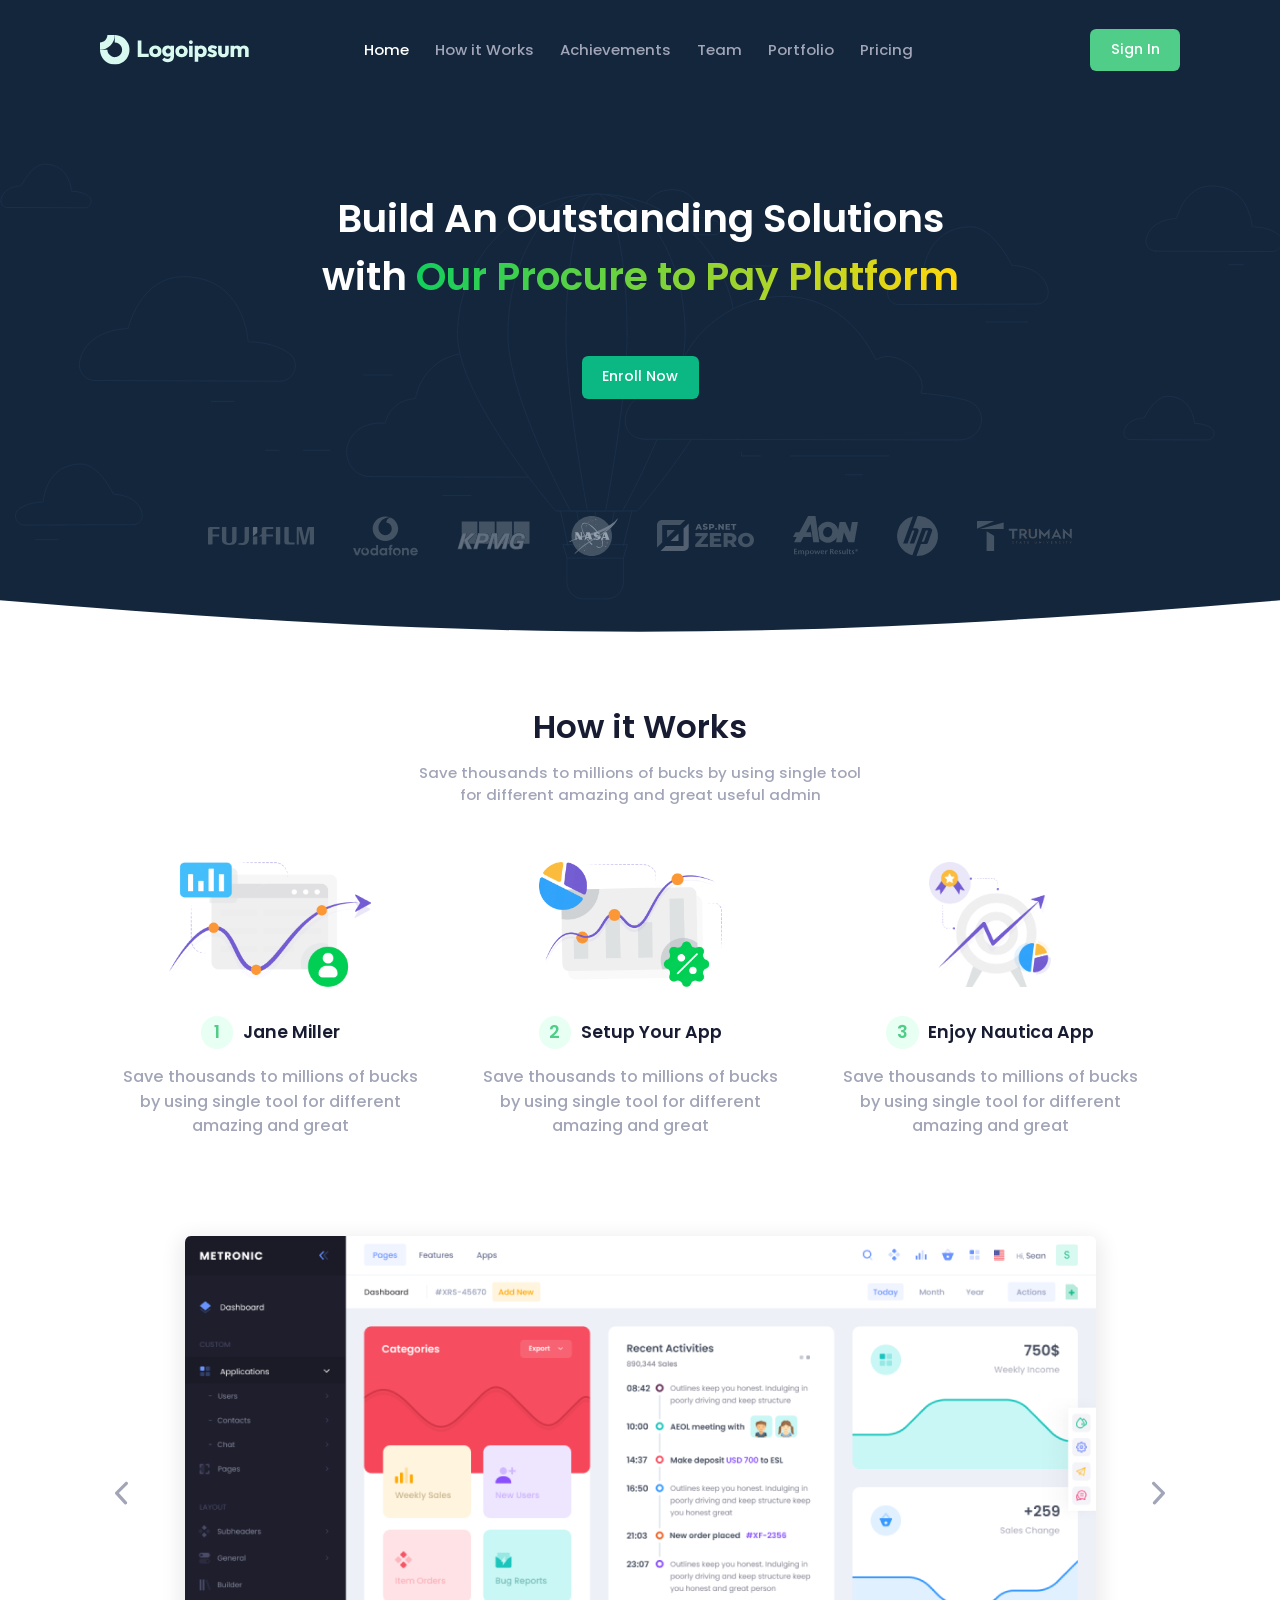
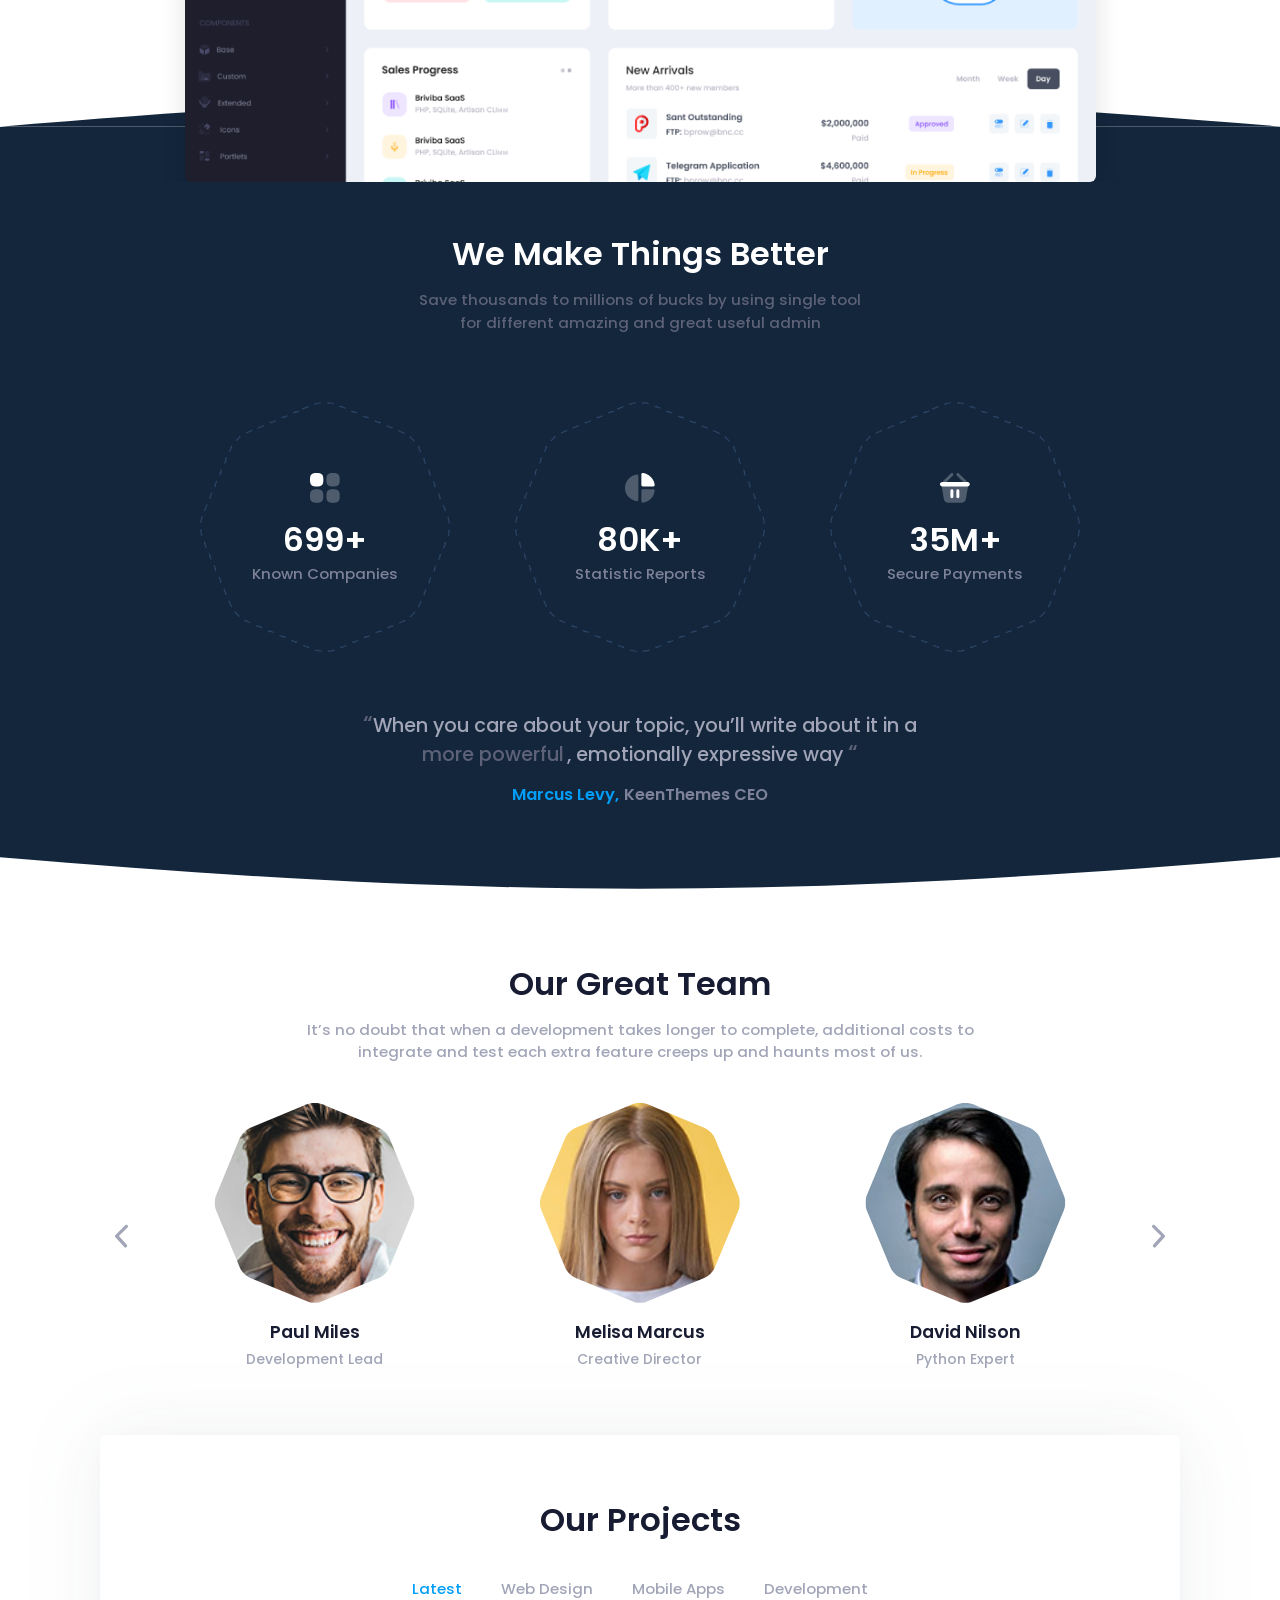
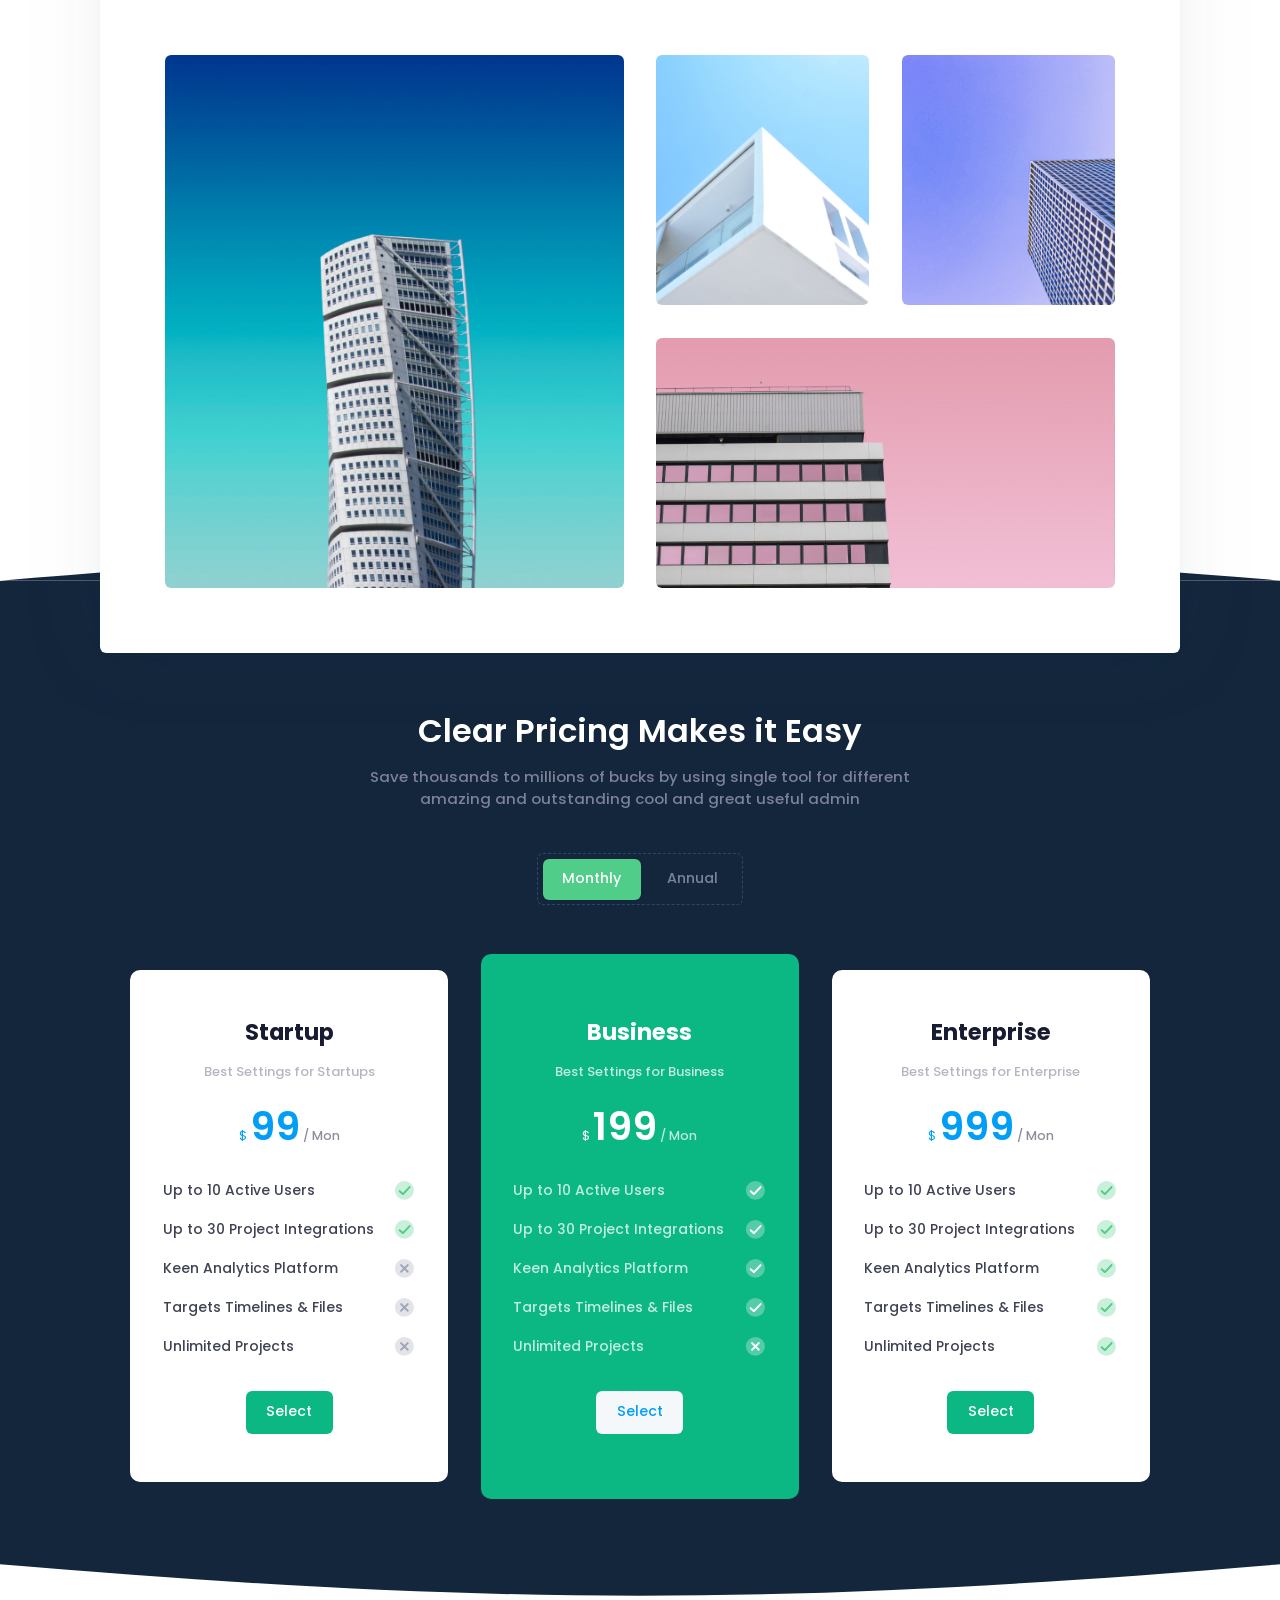
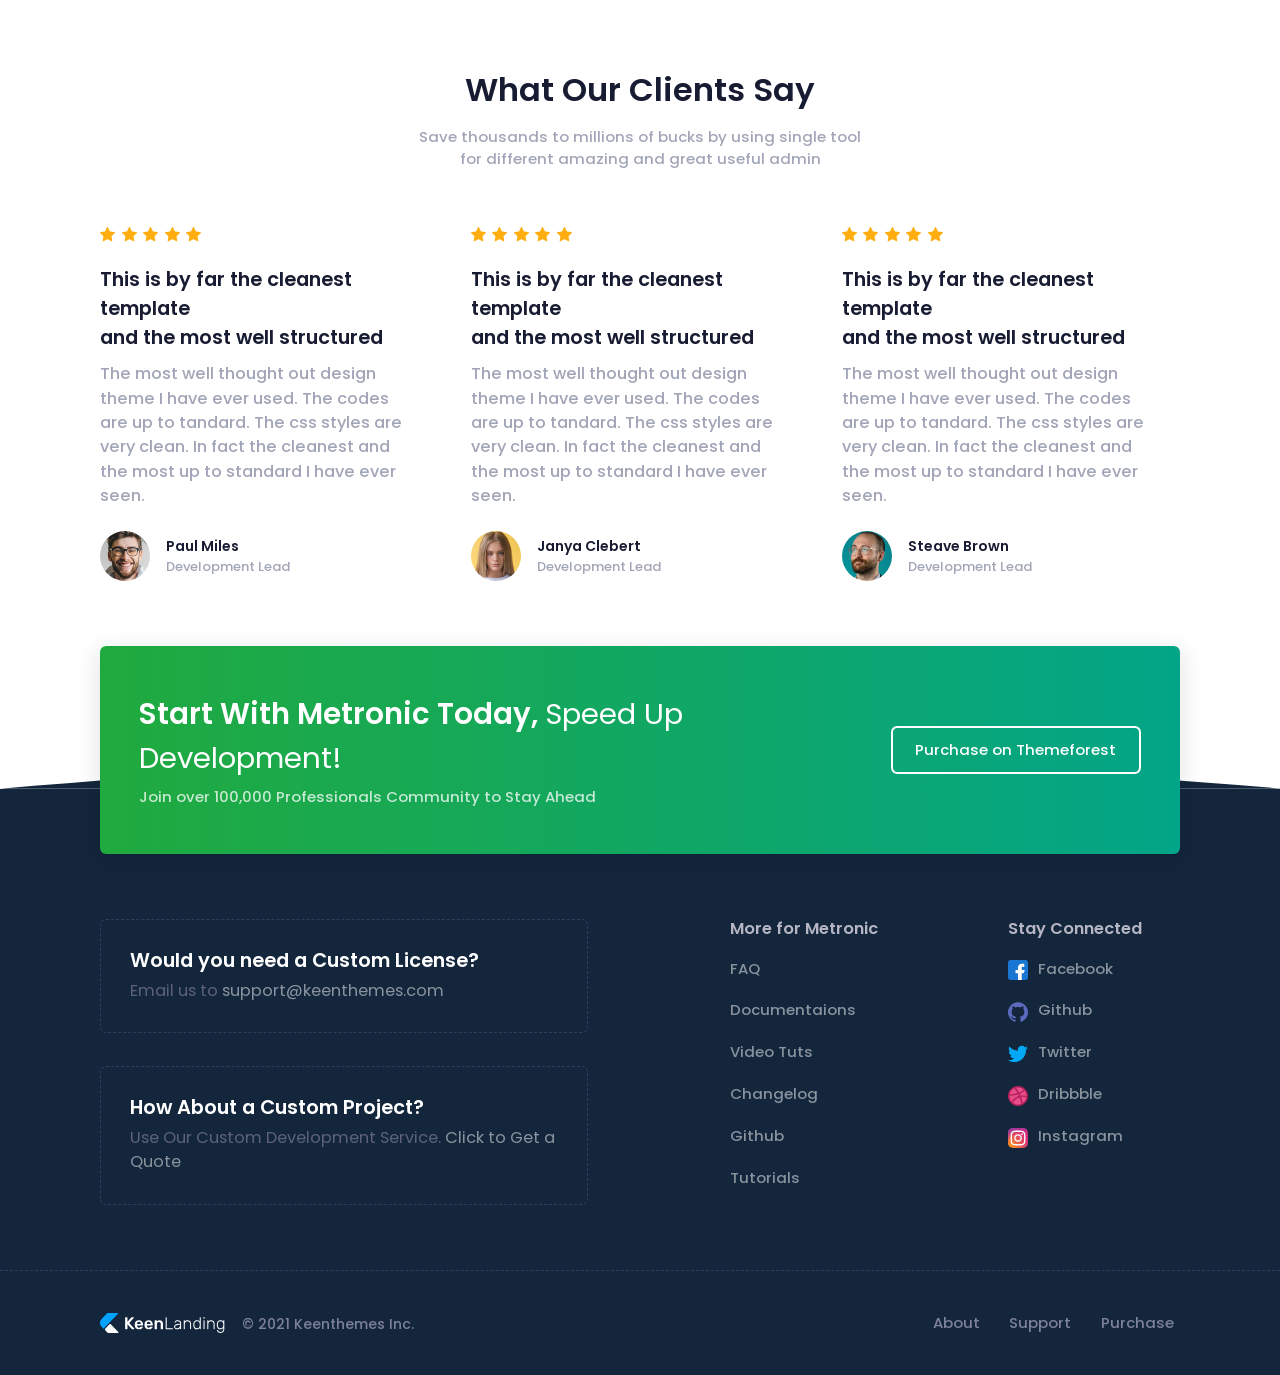
==== commit af1eb06e: "pages update" ====
--- a/landing.html
+++ b/landing.html
@@ -31,6 +31,7 @@
 		<!--begin::Global Stylesheets Bundle(used by all pages)-->
 		<link href="assets/plugins/global/plugins.bundle.css" rel="stylesheet" type="text/css" />
 		<link href="assets/css/style.bundle.css" rel="stylesheet" type="text/css" />
+		<link href="assets/css/style.css" rel="stylesheet" type="text/css" />
 		<!--end::Global Stylesheets Bundle-->
 	</head>
 	<!--end::Head-->
@@ -67,8 +68,8 @@
 									<!--end::Mobile menu toggle-->
 									<!--begin::Logo image-->
 									<a href="../../demo2/dist/landing.html">
-										<img alt="Logo" src="assets/media/logos/logo-landing.svg" class="logo-default h-25px h-lg-30px" />
-										<img alt="Logo" src="assets/media/logos/logo-landing-dark.svg" class="logo-sticky h-20px h-lg-25px" />
+										<img alt="Logo" src="assets/graphics/Logo white.svg" class="logo-default h-25px h-lg-30px" />
+										<img alt="Logo" src="assets/graphics/Logo.svg" class="logo-sticky h-20px h-lg-25px" />
 									</a>
 									<!--end::Logo image-->
 								</div>
@@ -127,7 +128,7 @@
 								<!--end::Menu wrapper-->
 								<!--begin::Toolbar-->
 								<div class="flex-equal text-end ms-1">
-									<a href="../../demo2/dist/authentication/flows/basic/sign-in.html" class="btn btn-success">Sign In</a>
+									<a href="index.html" class="btn btn-success">Sign In</a>
 								</div>
 								<!--end::Toolbar-->
 							</div>
@@ -144,11 +145,11 @@
 							<h1 class="text-white lh-base fw-bolder fs-2x fs-lg-3x mb-15">Build An Outstanding Solutions
 							<br />with
 							<span style="background: linear-gradient(to right, #12CE5D 0%, #FFD80C 100%);-webkit-background-clip: text;-webkit-text-fill-color: transparent;">
-								<span id="kt_landing_hero_text">The Best Theme Ever</span>
+								<span id="kt_landing_hero_text">Our Procure to Pay Platform</span>
 							</span></h1>
 							<!--end::Title-->
 							<!--begin::Action-->
-							<a href="../../demo2/dist/index.html" class="btn btn-primary">Try Metronic</a>
+							<a href="register.html" class="btn btn-primary">Enroll Now</a>
 							<!--end::Action-->
 						</div>
 						<!--end::Heading-->
--- a/assets/css/style.bundle.css
+++ b/assets/css/style.bundle.css
@@ -1 +1 @@
-@charset "UTF-8";:root{--bs-blue:#009ef6;--bs-indigo:#6610f2;--bs-purple:#6f42c1;--bs-pink:#d63384;--bs-red:#dc3545;--bs-orange:#fd7e14;--bs-yellow:#ffc107;--bs-green:#198754;--bs-teal:#20c997;--bs-cyan:#0dcaf0;--bs-gray:#7E8299;--bs-gray-dark:#3F4254;--bs-gray-100:#F5F8FA;--bs-gray-200:#EFF2F5;--bs-gray-300:#E4E6EF;--bs-gray-400:#B5B5C3;--bs-gray-500:#A1A5B7;--bs-gray-600:#7E8299;--bs-gray-700:#5E6278;--bs-gray-800:#3F4254;--bs-gray-900:#181C32;--bs-white:#ffffff;--bs-light:#F5F8FA;--bs-primary:#009EF7;--bs-secondary:#E4E6EF;--bs-success:#50CD89;--bs-info:#7239EA;--bs-warning:#FFC700;--bs-danger:#F1416C;--bs-dark:#181C32;--bs-white-rgb:255,255,255;--bs-light-rgb:245,248,250;--bs-primary-rgb:0,158,247;--bs-secondary-rgb:228,230,239;--bs-success-rgb:80,205,137;--bs-info-rgb:114,57,234;--bs-warning-rgb:255,199,0;--bs-danger-rgb:241,65,108;--bs-dark-rgb:24,28,50;--bs-white-rgb:255,255,255;--bs-black-rgb:0,0,0;--bs-body-rgb:24,28,50;--bs-font-sans-serif:Poppins,Helvetica,"sans-serif";--bs-font-monospace:SFMono-Regular,Menlo,Monaco,Consolas,"Liberation Mono","Courier New",monospace;--bs-gradient:linear-gradient(180deg, rgba(255, 255, 255, 0.15), rgba(255, 255, 255, 0));--bs-body-font-family:var(--bs-font-sans-serif);--bs-body-font-size:1rem;--bs-body-font-weight:400;--bs-body-line-height:1.5;--bs-body-color:#181C32;--bs-body-bg:#ffffff}*,::after,::before{box-sizing:border-box}body{margin:0;font-family:var(--bs-body-font-family);font-size:var(--bs-body-font-size);font-weight:var(--bs-body-font-weight);line-height:var(--bs-body-line-height);color:var(--bs-body-color);text-align:var(--bs-body-text-align);background-color:var(--bs-body-bg);-webkit-text-size-adjust:100%;-webkit-tap-highlight-color:transparent}hr{margin:1rem 0;color:inherit;background-color:currentColor;border:0;opacity:.25}hr:not([size]){height:1px}.h1,.h2,.h3,.h4,.h5,.h6,h1,h2,h3,h4,h5,h6{margin-top:0;margin-bottom:.5rem;font-weight:600;line-height:1.2;color:#181c32}.h1,h1{font-size:calc(1.3rem + .6vw)}@media (min-width:1200px){.h1,h1{font-size:1.75rem}}.h2,h2{font-size:calc(1.275rem + .3vw)}@media (min-width:1200px){.h2,h2{font-size:1.5rem}}.h3,h3{font-size:calc(1.26rem + .12vw)}@media (min-width:1200px){.h3,h3{font-size:1.35rem}}.h4,h4{font-size:1.25rem}.h5,h5{font-size:1.15rem}.h6,h6{font-size:1.075rem}p{margin-top:0;margin-bottom:1rem}abbr[data-bs-original-title],abbr[title]{text-decoration:underline dotted;cursor:help;text-decoration-skip-ink:none}address{margin-bottom:1rem;font-style:normal;line-height:inherit}ol,ul{padding-left:2rem}dl,ol,ul{margin-top:0;margin-bottom:1rem}ol ol,ol ul,ul ol,ul ul{margin-bottom:0}dt{font-weight:500}dd{margin-bottom:.5rem;margin-left:0}blockquote{margin:0 0 1rem}b,strong{font-weight:600}.small,small{font-size:.875em}.mark,mark{padding:.2em;background-color:#fcf8e3}sub,sup{position:relative;font-size:.75em;line-height:0;vertical-align:baseline}sub{bottom:-.25em}sup{top:-.5em}a{color:#009ef7;text-decoration:none}a:hover{color:#006dab;text-decoration:underline}a:not([href]):not([class]),a:not([href]):not([class]):hover{color:inherit;text-decoration:none}code,kbd,pre,samp{font-family:var(--bs-font-monospace);font-size:1em;direction:ltr;unicode-bidi:bidi-override}pre{display:block;margin-top:0;margin-bottom:1rem;overflow:auto;font-size:.875em}pre code{font-size:inherit;color:inherit;word-break:normal}code{font-size:.875em;color:#b93993;word-wrap:break-word}a>code{color:inherit}kbd{padding:.2rem .4rem;font-size:.875em;color:#fff;background-color:#181c32;border-radius:.275rem}kbd kbd{padding:0;font-size:1em;font-weight:500}figure{margin:0 0 1rem}img,svg{vertical-align:middle}table{caption-side:bottom;border-collapse:collapse}caption{padding-top:.75rem;padding-bottom:.75rem;color:#a1a5b7;text-align:left}th{text-align:inherit;text-align:-webkit-match-parent}tbody,td,tfoot,th,thead,tr{border-color:inherit;border-style:solid;border-width:0}label{display:inline-block}button{border-radius:0}button:focus:not(:focus-visible){outline:0}button,input,optgroup,select,textarea{margin:0;font-family:inherit;font-size:inherit;line-height:inherit}button,select{text-transform:none}[role=button]{cursor:pointer}select{word-wrap:normal}select:disabled{opacity:1}[list]::-webkit-calendar-picker-indicator{display:none}[type=button],[type=reset],[type=submit],button{-webkit-appearance:button}[type=button]:not(:disabled),[type=reset]:not(:disabled),[type=submit]:not(:disabled),button:not(:disabled){cursor:pointer}::-moz-focus-inner{padding:0;border-style:none}textarea{resize:vertical}fieldset{min-width:0;padding:0;margin:0;border:0}legend{float:left;width:100%;padding:0;margin-bottom:.5rem;font-size:calc(1.275rem + .3vw);line-height:inherit}@media (min-width:1200px){legend{font-size:1.5rem}}legend+*{clear:left}::-webkit-datetime-edit-day-field,::-webkit-datetime-edit-fields-wrapper,::-webkit-datetime-edit-hour-field,::-webkit-datetime-edit-minute,::-webkit-datetime-edit-month-field,::-webkit-datetime-edit-text,::-webkit-datetime-edit-year-field{padding:0}::-webkit-inner-spin-button{height:auto}[type=search]{outline-offset:-2px;-webkit-appearance:textfield}::-webkit-search-decoration{-webkit-appearance:none}::-webkit-color-swatch-wrapper{padding:0}::file-selector-button{font:inherit}::-webkit-file-upload-button{font:inherit;-webkit-appearance:button}output{display:inline-block}iframe{border:0}summary{display:list-item;cursor:pointer}progress{vertical-align:baseline}[hidden]{display:none!important}.lead{font-size:1.25rem;font-weight:300}.display-1{font-size:calc(1.625rem + 4.5vw);font-weight:600;line-height:1.2}@media (min-width:1200px){.display-1{font-size:5rem}}.display-2{font-size:calc(1.575rem + 3.9vw);font-weight:600;line-height:1.2}@media (min-width:1200px){.display-2{font-size:4.5rem}}.display-3{font-size:calc(1.525rem + 3.3vw);font-weight:600;line-height:1.2}@media (min-width:1200px){.display-3{font-size:4rem}}.display-4{font-size:calc(1.475rem + 2.7vw);font-weight:600;line-height:1.2}@media (min-width:1200px){.display-4{font-size:3.5rem}}.display-5{font-size:calc(1.425rem + 2.1vw);font-weight:600;line-height:1.2}@media (min-width:1200px){.display-5{font-size:3rem}}.display-6{font-size:calc(1.375rem + 1.5vw);font-weight:600;line-height:1.2}@media (min-width:1200px){.display-6{font-size:2.5rem}}.list-unstyled{padding-left:0;list-style:none}.list-inline{padding-left:0;list-style:none}.list-inline-item{display:inline-block}.list-inline-item:not(:last-child){margin-right:.5rem}.initialism{font-size:.875em;text-transform:uppercase}.blockquote{margin-bottom:1rem;font-size:1.25rem}.blockquote>:last-child{margin-bottom:0}.blockquote-footer{margin-top:-1rem;margin-bottom:1rem;font-size:.875em;color:#7e8299}.blockquote-footer::before{content:"— "}.img-fluid{max-width:100%;height:auto}.img-thumbnail{padding:.25rem;background-color:#fff;border:1px solid #e4e6ef;border-radius:.475rem;box-shadow:0 .1rem 1rem .25rem rgba(0,0,0,.05);max-width:100%;height:auto}.figure{display:inline-block}.figure-img{margin-bottom:.5rem;line-height:1}.figure-caption{font-size:.875em;color:#7e8299}.container,.container-fluid,.container-lg,.container-md,.container-sm,.container-xl,.container-xxl{width:100%;padding-right:var(--bs-gutter-x,1.5rem);padding-left:var(--bs-gutter-x,1.5rem);margin-right:auto;margin-left:auto}@media (min-width:576px){.container,.container-sm{max-width:540px}}@media (min-width:768px){.container,.container-md,.container-sm{max-width:720px}}@media (min-width:992px){.container,.container-lg,.container-md,.container-sm{max-width:960px}}@media (min-width:1200px){.container,.container-lg,.container-md,.container-sm,.container-xl{max-width:1140px}}@media (min-width:1400px){.container,.container-lg,.container-md,.container-sm,.container-xl,.container-xxl{max-width:1320px}}.row{--bs-gutter-x:1.5rem;--bs-gutter-y:0;display:flex;flex-wrap:wrap;margin-top:calc(var(--bs-gutter-y) * -1);margin-right:calc(var(--bs-gutter-x) * -.5);margin-left:calc(var(--bs-gutter-x) * -.5)}.row>*{flex-shrink:0;width:100%;max-width:100%;padding-right:calc(var(--bs-gutter-x) * .5);padding-left:calc(var(--bs-gutter-x) * .5);margin-top:var(--bs-gutter-y)}.col{flex:1 0 0%}.row-cols-auto>*{flex:0 0 auto;width:auto}.row-cols-1>*{flex:0 0 auto;width:100%}.row-cols-2>*{flex:0 0 auto;width:50%}.row-cols-3>*{flex:0 0 auto;width:33.3333333333%}.row-cols-4>*{flex:0 0 auto;width:25%}.row-cols-5>*{flex:0 0 auto;width:20%}.row-cols-6>*{flex:0 0 auto;width:16.6666666667%}.col-auto{flex:0 0 auto;width:auto}.col-1{flex:0 0 auto;width:8.33333333%}.col-2{flex:0 0 auto;width:16.66666667%}.col-3{flex:0 0 auto;width:25%}.col-4{flex:0 0 auto;width:33.33333333%}.col-5{flex:0 0 auto;width:41.66666667%}.col-6{flex:0 0 auto;width:50%}.col-7{flex:0 0 auto;width:58.33333333%}.col-8{flex:0 0 auto;width:66.66666667%}.col-9{flex:0 0 auto;width:75%}.col-10{flex:0 0 auto;width:83.33333333%}.col-11{flex:0 0 auto;width:91.66666667%}.col-12{flex:0 0 auto;width:100%}.offset-1{margin-left:8.33333333%}.offset-2{margin-left:16.66666667%}.offset-3{margin-left:25%}.offset-4{margin-left:33.33333333%}.offset-5{margin-left:41.66666667%}.offset-6{margin-left:50%}.offset-7{margin-left:58.33333333%}.offset-8{margin-left:66.66666667%}.offset-9{margin-left:75%}.offset-10{margin-left:83.33333333%}.offset-11{margin-left:91.66666667%}.g-0,.gx-0{--bs-gutter-x:0rem}.g-0,.gy-0{--bs-gutter-y:0rem}.g-1,.gx-1{--bs-gutter-x:0.25rem}.g-1,.gy-1{--bs-gutter-y:0.25rem}.g-2,.gx-2{--bs-gutter-x:0.5rem}.g-2,.gy-2{--bs-gutter-y:0.5rem}.g-3,.gx-3{--bs-gutter-x:0.75rem}.g-3,.gy-3{--bs-gutter-y:0.75rem}.g-4,.gx-4{--bs-gutter-x:1rem}.g-4,.gy-4{--bs-gutter-y:1rem}.g-5,.gx-5{--bs-gutter-x:1.25rem}.g-5,.gy-5{--bs-gutter-y:1.25rem}.g-6,.gx-6{--bs-gutter-x:1.5rem}.g-6,.gy-6{--bs-gutter-y:1.5rem}.g-7,.gx-7{--bs-gutter-x:1.75rem}.g-7,.gy-7{--bs-gutter-y:1.75rem}.g-8,.gx-8{--bs-gutter-x:2rem}.g-8,.gy-8{--bs-gutter-y:2rem}.g-9,.gx-9{--bs-gutter-x:2.25rem}.g-9,.gy-9{--bs-gutter-y:2.25rem}.g-10,.gx-10{--bs-gutter-x:2.5rem}.g-10,.gy-10{--bs-gutter-y:2.5rem}@media (min-width:576px){.col-sm{flex:1 0 0%}.row-cols-sm-auto>*{flex:0 0 auto;width:auto}.row-cols-sm-1>*{flex:0 0 auto;width:100%}.row-cols-sm-2>*{flex:0 0 auto;width:50%}.row-cols-sm-3>*{flex:0 0 auto;width:33.3333333333%}.row-cols-sm-4>*{flex:0 0 auto;width:25%}.row-cols-sm-5>*{flex:0 0 auto;width:20%}.row-cols-sm-6>*{flex:0 0 auto;width:16.6666666667%}.col-sm-auto{flex:0 0 auto;width:auto}.col-sm-1{flex:0 0 auto;width:8.33333333%}.col-sm-2{flex:0 0 auto;width:16.66666667%}.col-sm-3{flex:0 0 auto;width:25%}.col-sm-4{flex:0 0 auto;width:33.33333333%}.col-sm-5{flex:0 0 auto;width:41.66666667%}.col-sm-6{flex:0 0 auto;width:50%}.col-sm-7{flex:0 0 auto;width:58.33333333%}.col-sm-8{flex:0 0 auto;width:66.66666667%}.col-sm-9{flex:0 0 auto;width:75%}.col-sm-10{flex:0 0 auto;width:83.33333333%}.col-sm-11{flex:0 0 auto;width:91.66666667%}.col-sm-12{flex:0 0 auto;width:100%}.offset-sm-0{margin-left:0}.offset-sm-1{margin-left:8.33333333%}.offset-sm-2{margin-left:16.66666667%}.offset-sm-3{margin-left:25%}.offset-sm-4{margin-left:33.33333333%}.offset-sm-5{margin-left:41.66666667%}.offset-sm-6{margin-left:50%}.offset-sm-7{margin-left:58.33333333%}.offset-sm-8{margin-left:66.66666667%}.offset-sm-9{margin-left:75%}.offset-sm-10{margin-left:83.33333333%}.offset-sm-11{margin-left:91.66666667%}.g-sm-0,.gx-sm-0{--bs-gutter-x:0rem}.g-sm-0,.gy-sm-0{--bs-gutter-y:0rem}.g-sm-1,.gx-sm-1{--bs-gutter-x:0.25rem}.g-sm-1,.gy-sm-1{--bs-gutter-y:0.25rem}.g-sm-2,.gx-sm-2{--bs-gutter-x:0.5rem}.g-sm-2,.gy-sm-2{--bs-gutter-y:0.5rem}.g-sm-3,.gx-sm-3{--bs-gutter-x:0.75rem}.g-sm-3,.gy-sm-3{--bs-gutter-y:0.75rem}.g-sm-4,.gx-sm-4{--bs-gutter-x:1rem}.g-sm-4,.gy-sm-4{--bs-gutter-y:1rem}.g-sm-5,.gx-sm-5{--bs-gutter-x:1.25rem}.g-sm-5,.gy-sm-5{--bs-gutter-y:1.25rem}.g-sm-6,.gx-sm-6{--bs-gutter-x:1.5rem}.g-sm-6,.gy-sm-6{--bs-gutter-y:1.5rem}.g-sm-7,.gx-sm-7{--bs-gutter-x:1.75rem}.g-sm-7,.gy-sm-7{--bs-gutter-y:1.75rem}.g-sm-8,.gx-sm-8{--bs-gutter-x:2rem}.g-sm-8,.gy-sm-8{--bs-gutter-y:2rem}.g-sm-9,.gx-sm-9{--bs-gutter-x:2.25rem}.g-sm-9,.gy-sm-9{--bs-gutter-y:2.25rem}.g-sm-10,.gx-sm-10{--bs-gutter-x:2.5rem}.g-sm-10,.gy-sm-10{--bs-gutter-y:2.5rem}}@media (min-width:768px){.col-md{flex:1 0 0%}.row-cols-md-auto>*{flex:0 0 auto;width:auto}.row-cols-md-1>*{flex:0 0 auto;width:100%}.row-cols-md-2>*{flex:0 0 auto;width:50%}.row-cols-md-3>*{flex:0 0 auto;width:33.3333333333%}.row-cols-md-4>*{flex:0 0 auto;width:25%}.row-cols-md-5>*{flex:0 0 auto;width:20%}.row-cols-md-6>*{flex:0 0 auto;width:16.6666666667%}.col-md-auto{flex:0 0 auto;width:auto}.col-md-1{flex:0 0 auto;width:8.33333333%}.col-md-2{flex:0 0 auto;width:16.66666667%}.col-md-3{flex:0 0 auto;width:25%}.col-md-4{flex:0 0 auto;width:33.33333333%}.col-md-5{flex:0 0 auto;width:41.66666667%}.col-md-6{flex:0 0 auto;width:50%}.col-md-7{flex:0 0 auto;width:58.33333333%}.col-md-8{flex:0 0 auto;width:66.66666667%}.col-md-9{flex:0 0 auto;width:75%}.col-md-10{flex:0 0 auto;width:83.33333333%}.col-md-11{flex:0 0 auto;width:91.66666667%}.col-md-12{flex:0 0 auto;width:100%}.offset-md-0{margin-left:0}.offset-md-1{margin-left:8.33333333%}.offset-md-2{margin-left:16.66666667%}.offset-md-3{margin-left:25%}.offset-md-4{margin-left:33.33333333%}.offset-md-5{margin-left:41.66666667%}.offset-md-6{margin-left:50%}.offset-md-7{margin-left:58.33333333%}.offset-md-8{margin-left:66.66666667%}.offset-md-9{margin-left:75%}.offset-md-10{margin-left:83.33333333%}.offset-md-11{margin-left:91.66666667%}.g-md-0,.gx-md-0{--bs-gutter-x:0rem}.g-md-0,.gy-md-0{--bs-gutter-y:0rem}.g-md-1,.gx-md-1{--bs-gutter-x:0.25rem}.g-md-1,.gy-md-1{--bs-gutter-y:0.25rem}.g-md-2,.gx-md-2{--bs-gutter-x:0.5rem}.g-md-2,.gy-md-2{--bs-gutter-y:0.5rem}.g-md-3,.gx-md-3{--bs-gutter-x:0.75rem}.g-md-3,.gy-md-3{--bs-gutter-y:0.75rem}.g-md-4,.gx-md-4{--bs-gutter-x:1rem}.g-md-4,.gy-md-4{--bs-gutter-y:1rem}.g-md-5,.gx-md-5{--bs-gutter-x:1.25rem}.g-md-5,.gy-md-5{--bs-gutter-y:1.25rem}.g-md-6,.gx-md-6{--bs-gutter-x:1.5rem}.g-md-6,.gy-md-6{--bs-gutter-y:1.5rem}.g-md-7,.gx-md-7{--bs-gutter-x:1.75rem}.g-md-7,.gy-md-7{--bs-gutter-y:1.75rem}.g-md-8,.gx-md-8{--bs-gutter-x:2rem}.g-md-8,.gy-md-8{--bs-gutter-y:2rem}.g-md-9,.gx-md-9{--bs-gutter-x:2.25rem}.g-md-9,.gy-md-9{--bs-gutter-y:2.25rem}.g-md-10,.gx-md-10{--bs-gutter-x:2.5rem}.g-md-10,.gy-md-10{--bs-gutter-y:2.5rem}}@media (min-width:992px){.col-lg{flex:1 0 0%}.row-cols-lg-auto>*{flex:0 0 auto;width:auto}.row-cols-lg-1>*{flex:0 0 auto;width:100%}.row-cols-lg-2>*{flex:0 0 auto;width:50%}.row-cols-lg-3>*{flex:0 0 auto;width:33.3333333333%}.row-cols-lg-4>*{flex:0 0 auto;width:25%}.row-cols-lg-5>*{flex:0 0 auto;width:20%}.row-cols-lg-6>*{flex:0 0 auto;width:16.6666666667%}.col-lg-auto{flex:0 0 auto;width:auto}.col-lg-1{flex:0 0 auto;width:8.33333333%}.col-lg-2{flex:0 0 auto;width:16.66666667%}.col-lg-3{flex:0 0 auto;width:25%}.col-lg-4{flex:0 0 auto;width:33.33333333%}.col-lg-5{flex:0 0 auto;width:41.66666667%}.col-lg-6{flex:0 0 auto;width:50%}.col-lg-7{flex:0 0 auto;width:58.33333333%}.col-lg-8{flex:0 0 auto;width:66.66666667%}.col-lg-9{flex:0 0 auto;width:75%}.col-lg-10{flex:0 0 auto;width:83.33333333%}.col-lg-11{flex:0 0 auto;width:91.66666667%}.col-lg-12{flex:0 0 auto;width:100%}.offset-lg-0{margin-left:0}.offset-lg-1{margin-left:8.33333333%}.offset-lg-2{margin-left:16.66666667%}.offset-lg-3{margin-left:25%}.offset-lg-4{margin-left:33.33333333%}.offset-lg-5{margin-left:41.66666667%}.offset-lg-6{margin-left:50%}.offset-lg-7{margin-left:58.33333333%}.offset-lg-8{margin-left:66.66666667%}.offset-lg-9{margin-left:75%}.offset-lg-10{margin-left:83.33333333%}.offset-lg-11{margin-left:91.66666667%}.g-lg-0,.gx-lg-0{--bs-gutter-x:0rem}.g-lg-0,.gy-lg-0{--bs-gutter-y:0rem}.g-lg-1,.gx-lg-1{--bs-gutter-x:0.25rem}.g-lg-1,.gy-lg-1{--bs-gutter-y:0.25rem}.g-lg-2,.gx-lg-2{--bs-gutter-x:0.5rem}.g-lg-2,.gy-lg-2{--bs-gutter-y:0.5rem}.g-lg-3,.gx-lg-3{--bs-gutter-x:0.75rem}.g-lg-3,.gy-lg-3{--bs-gutter-y:0.75rem}.g-lg-4,.gx-lg-4{--bs-gutter-x:1rem}.g-lg-4,.gy-lg-4{--bs-gutter-y:1rem}.g-lg-5,.gx-lg-5{--bs-gutter-x:1.25rem}.g-lg-5,.gy-lg-5{--bs-gutter-y:1.25rem}.g-lg-6,.gx-lg-6{--bs-gutter-x:1.5rem}.g-lg-6,.gy-lg-6{--bs-gutter-y:1.5rem}.g-lg-7,.gx-lg-7{--bs-gutter-x:1.75rem}.g-lg-7,.gy-lg-7{--bs-gutter-y:1.75rem}.g-lg-8,.gx-lg-8{--bs-gutter-x:2rem}.g-lg-8,.gy-lg-8{--bs-gutter-y:2rem}.g-lg-9,.gx-lg-9{--bs-gutter-x:2.25rem}.g-lg-9,.gy-lg-9{--bs-gutter-y:2.25rem}.g-lg-10,.gx-lg-10{--bs-gutter-x:2.5rem}.g-lg-10,.gy-lg-10{--bs-gutter-y:2.5rem}}@media (min-width:1200px){.col-xl{flex:1 0 0%}.row-cols-xl-auto>*{flex:0 0 auto;width:auto}.row-cols-xl-1>*{flex:0 0 auto;width:100%}.row-cols-xl-2>*{flex:0 0 auto;width:50%}.row-cols-xl-3>*{flex:0 0 auto;width:33.3333333333%}.row-cols-xl-4>*{flex:0 0 auto;width:25%}.row-cols-xl-5>*{flex:0 0 auto;width:20%}.row-cols-xl-6>*{flex:0 0 auto;width:16.6666666667%}.col-xl-auto{flex:0 0 auto;width:auto}.col-xl-1{flex:0 0 auto;width:8.33333333%}.col-xl-2{flex:0 0 auto;width:16.66666667%}.col-xl-3{flex:0 0 auto;width:25%}.col-xl-4{flex:0 0 auto;width:33.33333333%}.col-xl-5{flex:0 0 auto;width:41.66666667%}.col-xl-6{flex:0 0 auto;width:50%}.col-xl-7{flex:0 0 auto;width:58.33333333%}.col-xl-8{flex:0 0 auto;width:66.66666667%}.col-xl-9{flex:0 0 auto;width:75%}.col-xl-10{flex:0 0 auto;width:83.33333333%}.col-xl-11{flex:0 0 auto;width:91.66666667%}.col-xl-12{flex:0 0 auto;width:100%}.offset-xl-0{margin-left:0}.offset-xl-1{margin-left:8.33333333%}.offset-xl-2{margin-left:16.66666667%}.offset-xl-3{margin-left:25%}.offset-xl-4{margin-left:33.33333333%}.offset-xl-5{margin-left:41.66666667%}.offset-xl-6{margin-left:50%}.offset-xl-7{margin-left:58.33333333%}.offset-xl-8{margin-left:66.66666667%}.offset-xl-9{margin-left:75%}.offset-xl-10{margin-left:83.33333333%}.offset-xl-11{margin-left:91.66666667%}.g-xl-0,.gx-xl-0{--bs-gutter-x:0rem}.g-xl-0,.gy-xl-0{--bs-gutter-y:0rem}.g-xl-1,.gx-xl-1{--bs-gutter-x:0.25rem}.g-xl-1,.gy-xl-1{--bs-gutter-y:0.25rem}.g-xl-2,.gx-xl-2{--bs-gutter-x:0.5rem}.g-xl-2,.gy-xl-2{--bs-gutter-y:0.5rem}.g-xl-3,.gx-xl-3{--bs-gutter-x:0.75rem}.g-xl-3,.gy-xl-3{--bs-gutter-y:0.75rem}.g-xl-4,.gx-xl-4{--bs-gutter-x:1rem}.g-xl-4,.gy-xl-4{--bs-gutter-y:1rem}.g-xl-5,.gx-xl-5{--bs-gutter-x:1.25rem}.g-xl-5,.gy-xl-5{--bs-gutter-y:1.25rem}.g-xl-6,.gx-xl-6{--bs-gutter-x:1.5rem}.g-xl-6,.gy-xl-6{--bs-gutter-y:1.5rem}.g-xl-7,.gx-xl-7{--bs-gutter-x:1.75rem}.g-xl-7,.gy-xl-7{--bs-gutter-y:1.75rem}.g-xl-8,.gx-xl-8{--bs-gutter-x:2rem}.g-xl-8,.gy-xl-8{--bs-gutter-y:2rem}.g-xl-9,.gx-xl-9{--bs-gutter-x:2.25rem}.g-xl-9,.gy-xl-9{--bs-gutter-y:2.25rem}.g-xl-10,.gx-xl-10{--bs-gutter-x:2.5rem}.g-xl-10,.gy-xl-10{--bs-gutter-y:2.5rem}}@media (min-width:1400px){.col-xxl{flex:1 0 0%}.row-cols-xxl-auto>*{flex:0 0 auto;width:auto}.row-cols-xxl-1>*{flex:0 0 auto;width:100%}.row-cols-xxl-2>*{flex:0 0 auto;width:50%}.row-cols-xxl-3>*{flex:0 0 auto;width:33.3333333333%}.row-cols-xxl-4>*{flex:0 0 auto;width:25%}.row-cols-xxl-5>*{flex:0 0 auto;width:20%}.row-cols-xxl-6>*{flex:0 0 auto;width:16.6666666667%}.col-xxl-auto{flex:0 0 auto;width:auto}.col-xxl-1{flex:0 0 auto;width:8.33333333%}.col-xxl-2{flex:0 0 auto;width:16.66666667%}.col-xxl-3{flex:0 0 auto;width:25%}.col-xxl-4{flex:0 0 auto;width:33.33333333%}.col-xxl-5{flex:0 0 auto;width:41.66666667%}.col-xxl-6{flex:0 0 auto;width:50%}.col-xxl-7{flex:0 0 auto;width:58.33333333%}.col-xxl-8{flex:0 0 auto;width:66.66666667%}.col-xxl-9{flex:0 0 auto;width:75%}.col-xxl-10{flex:0 0 auto;width:83.33333333%}.col-xxl-11{flex:0 0 auto;width:91.66666667%}.col-xxl-12{flex:0 0 auto;width:100%}.offset-xxl-0{margin-left:0}.offset-xxl-1{margin-left:8.33333333%}.offset-xxl-2{margin-left:16.66666667%}.offset-xxl-3{margin-left:25%}.offset-xxl-4{margin-left:33.33333333%}.offset-xxl-5{margin-left:41.66666667%}.offset-xxl-6{margin-left:50%}.offset-xxl-7{margin-left:58.33333333%}.offset-xxl-8{margin-left:66.66666667%}.offset-xxl-9{margin-left:75%}.offset-xxl-10{margin-left:83.33333333%}.offset-xxl-11{margin-left:91.66666667%}.g-xxl-0,.gx-xxl-0{--bs-gutter-x:0rem}.g-xxl-0,.gy-xxl-0{--bs-gutter-y:0rem}.g-xxl-1,.gx-xxl-1{--bs-gutter-x:0.25rem}.g-xxl-1,.gy-xxl-1{--bs-gutter-y:0.25rem}.g-xxl-2,.gx-xxl-2{--bs-gutter-x:0.5rem}.g-xxl-2,.gy-xxl-2{--bs-gutter-y:0.5rem}.g-xxl-3,.gx-xxl-3{--bs-gutter-x:0.75rem}.g-xxl-3,.gy-xxl-3{--bs-gutter-y:0.75rem}.g-xxl-4,.gx-xxl-4{--bs-gutter-x:1rem}.g-xxl-4,.gy-xxl-4{--bs-gutter-y:1rem}.g-xxl-5,.gx-xxl-5{--bs-gutter-x:1.25rem}.g-xxl-5,.gy-xxl-5{--bs-gutter-y:1.25rem}.g-xxl-6,.gx-xxl-6{--bs-gutter-x:1.5rem}.g-xxl-6,.gy-xxl-6{--bs-gutter-y:1.5rem}.g-xxl-7,.gx-xxl-7{--bs-gutter-x:1.75rem}.g-xxl-7,.gy-xxl-7{--bs-gutter-y:1.75rem}.g-xxl-8,.gx-xxl-8{--bs-gutter-x:2rem}.g-xxl-8,.gy-xxl-8{--bs-gutter-y:2rem}.g-xxl-9,.gx-xxl-9{--bs-gutter-x:2.25rem}.g-xxl-9,.gy-xxl-9{--bs-gutter-y:2.25rem}.g-xxl-10,.gx-xxl-10{--bs-gutter-x:2.5rem}.g-xxl-10,.gy-xxl-10{--bs-gutter-y:2.5rem}}.table{--bs-table-bg:transparent;--bs-table-accent-bg:transparent;--bs-table-striped-color:#181C32;--bs-table-striped-bg:rgba(245, 248, 250, 0.75);--bs-table-active-color:#181C32;--bs-table-active-bg:#F5F8FA;--bs-table-hover-color:#181C32;--bs-table-hover-bg:#F5F8FA;width:100%;margin-bottom:1rem;color:#181c32;vertical-align:top;border-color:#eff2f5}.table>:not(caption)>*>*{padding:.75rem .75rem;background-color:var(--bs-table-bg);border-bottom-width:1px;box-shadow:inset 0 0 0 9999px var(--bs-table-accent-bg)}.table>tbody{vertical-align:inherit}.table>thead{vertical-align:bottom}.table>:not(:last-child)>:last-child>*{border-bottom-color:currentColor}.caption-top{caption-side:top}.table-sm>:not(caption)>*>*{padding:.5rem .5rem}.table-bordered>:not(caption)>*{border-width:1px 0}.table-bordered>:not(caption)>*>*{border-width:0 1px}.table-borderless>:not(caption)>*>*{border-bottom-width:0}.table-striped>tbody>tr:nth-of-type(odd){--bs-table-accent-bg:var(--bs-table-striped-bg);color:var(--bs-table-striped-color)}.table-active{--bs-table-accent-bg:var(--bs-table-active-bg);color:var(--bs-table-active-color)}.table-hover>tbody>tr:hover{--bs-table-accent-bg:var(--bs-table-hover-bg);color:var(--bs-table-hover-color)}.table-primary{--bs-table-bg:#ccecfd;--bs-table-striped-bg:#c2e0f0;--bs-table-striped-color:#000000;--bs-table-active-bg:#b8d4e4;--bs-table-active-color:#000000;--bs-table-hover-bg:#bddaea;--bs-table-hover-color:#000000;color:#000;border-color:#b8d4e4}.table-secondary{--bs-table-bg:#fafafc;--bs-table-striped-bg:#eeeeef;--bs-table-striped-color:#000000;--bs-table-active-bg:#e1e1e3;--bs-table-active-color:#000000;--bs-table-hover-bg:#e7e7e9;--bs-table-hover-color:#000000;color:#000;border-color:#e1e1e3}.table-success{--bs-table-bg:#dcf5e7;--bs-table-striped-bg:#d1e9db;--bs-table-striped-color:#000000;--bs-table-active-bg:#c6ddd0;--bs-table-active-color:#000000;--bs-table-hover-bg:#cce3d6;--bs-table-hover-color:#000000;color:#000;border-color:#c6ddd0}.table-info{--bs-table-bg:#e3d7fb;--bs-table-striped-bg:#d8ccee;--bs-table-striped-color:#000000;--bs-table-active-bg:#ccc2e2;--bs-table-active-color:#000000;--bs-table-hover-bg:#d2c7e8;--bs-table-hover-color:#000000;color:#000;border-color:#ccc2e2}.table-warning{--bs-table-bg:#fff4cc;--bs-table-striped-bg:#f2e8c2;--bs-table-striped-color:#000000;--bs-table-active-bg:#e6dcb8;--bs-table-active-color:#000000;--bs-table-hover-bg:#ece2bd;--bs-table-hover-color:#000000;color:#000;border-color:#e6dcb8}.table-danger{--bs-table-bg:#fcd9e2;--bs-table-striped-bg:#efced7;--bs-table-striped-color:#000000;--bs-table-active-bg:#e3c3cb;--bs-table-active-color:#000000;--bs-table-hover-bg:#e9c9d1;--bs-table-hover-color:#000000;color:#000;border-color:#e3c3cb}.table-light{--bs-table-bg:#F5F8FA;--bs-table-striped-bg:#e9ecee;--bs-table-striped-color:#000000;--bs-table-active-bg:#dddfe1;--bs-table-active-color:#000000;--bs-table-hover-bg:#e3e5e7;--bs-table-hover-color:#000000;color:#000;border-color:#dddfe1}.table-dark{--bs-table-bg:#181C32;--bs-table-striped-bg:#24273c;--bs-table-striped-color:#ffffff;--bs-table-active-bg:#2f3347;--bs-table-active-color:#ffffff;--bs-table-hover-bg:#292d41;--bs-table-hover-color:#ffffff;color:#fff;border-color:#2f3347}.table-responsive{overflow-x:auto;-webkit-overflow-scrolling:touch}@media (max-width:575.98px){.table-responsive-sm{overflow-x:auto;-webkit-overflow-scrolling:touch}}@media (max-width:767.98px){.table-responsive-md{overflow-x:auto;-webkit-overflow-scrolling:touch}}@media (max-width:991.98px){.table-responsive-lg{overflow-x:auto;-webkit-overflow-scrolling:touch}}@media (max-width:1199.98px){.table-responsive-xl{overflow-x:auto;-webkit-overflow-scrolling:touch}}@media (max-width:1399.98px){.table-responsive-xxl{overflow-x:auto;-webkit-overflow-scrolling:touch}}.form-label{margin-bottom:.5rem;font-size:1.05rem;font-weight:500;color:#3f4254}.col-form-label{padding-top:calc(.75rem + 1px);padding-bottom:calc(.75rem + 1px);margin-bottom:0;font-size:inherit;font-weight:500;line-height:1.5;color:#3f4254}.col-form-label-lg{padding-top:calc(.825rem + 1px);padding-bottom:calc(.825rem + 1px);font-size:1.15rem}.col-form-label-sm{padding-top:calc(.55rem + 1px);padding-bottom:calc(.55rem + 1px);font-size:.925rem}.form-text{margin-top:.5rem;font-size:.925rem;color:#a1a5b7}.form-control{display:block;width:100%;padding:.75rem 1rem;font-size:1.1rem;font-weight:500;line-height:1.5;color:#181c32;background-color:#fff;background-clip:padding-box;border:1px solid #e4e6ef;appearance:none;border-radius:.475rem;box-shadow:inset 0 1px 2px rgba(0,0,0,.075);transition:border-color .15s ease-in-out,box-shadow .15s ease-in-out}@media (prefers-reduced-motion:reduce){.form-control{transition:none}}.form-control[type=file]{overflow:hidden}.form-control[type=file]:not(:disabled):not([readonly]){cursor:pointer}.form-control:focus{color:#181c32;background-color:#fff;border-color:#b5b5c3;outline:0;box-shadow:inset 0 1px 2px rgba(0,0,0,.075),0 0 0 .25rem rgba(0,158,247,.25)}.form-control::-webkit-date-and-time-value{height:1.5em}.form-control::placeholder{color:#a1a5b7;opacity:1}.form-control:disabled,.form-control[readonly]{background-color:#eff2f5;opacity:1}.form-control::file-selector-button{padding:.75rem 1rem;margin:-.75rem -1rem;margin-inline-end:1rem;color:#181c32;background-color:#f5f8fa;pointer-events:none;border-color:inherit;border-style:solid;border-width:0;border-inline-end-width:1px;border-radius:0;transition:color .15s ease-in-out,background-color .15s ease-in-out,border-color .15s ease-in-out,box-shadow .15s ease-in-out}@media (prefers-reduced-motion:reduce){.form-control::file-selector-button{transition:none}}.form-control:hover:not(:disabled):not([readonly])::file-selector-button{background-color:#e9ecee}.form-control::-webkit-file-upload-button{padding:.75rem 1rem;margin:-.75rem -1rem;margin-inline-end:1rem;color:#181c32;background-color:#f5f8fa;pointer-events:none;border-color:inherit;border-style:solid;border-width:0;border-inline-end-width:1px;border-radius:0;transition:color .15s ease-in-out,background-color .15s ease-in-out,border-color .15s ease-in-out,box-shadow .15s ease-in-out}@media (prefers-reduced-motion:reduce){.form-control::-webkit-file-upload-button{transition:none}}.form-control:hover:not(:disabled):not([readonly])::-webkit-file-upload-button{background-color:#e9ecee}.form-control-plaintext{display:block;width:100%;padding:.75rem 0;margin-bottom:0;line-height:1.5;color:#181c32;background-color:transparent;border:solid transparent;border-width:1px 0}.form-control-plaintext.form-control-lg,.form-control-plaintext.form-control-sm{padding-right:0;padding-left:0}.form-control-sm{min-height:calc(1.5em + 1.1rem + 2px);padding:.55rem .75rem;font-size:.925rem;border-radius:.475rem}.form-control-sm::file-selector-button{padding:.55rem .75rem;margin:-.55rem -.75rem;margin-inline-end:.75rem}.form-control-sm::-webkit-file-upload-button{padding:.55rem .75rem;margin:-.55rem -.75rem;margin-inline-end:.75rem}.form-control-lg{min-height:calc(1.5em + 1.65rem + 2px);padding:.825rem 1.5rem;font-size:1.15rem;border-radius:.475rem}.form-control-lg::file-selector-button{padding:.825rem 1.5rem;margin:-.825rem -1.5rem;margin-inline-end:1.5rem}.form-control-lg::-webkit-file-upload-button{padding:.825rem 1.5rem;margin:-.825rem -1.5rem;margin-inline-end:1.5rem}textarea.form-control{min-height:calc(1.5em + 1.5rem + 2px)}textarea.form-control-sm{min-height:calc(1.5em + 1.1rem + 2px)}textarea.form-control-lg{min-height:calc(1.5em + 1.65rem + 2px)}.form-control-color{width:3rem;height:auto;padding:.75rem}.form-control-color:not(:disabled):not([readonly]){cursor:pointer}.form-control-color::-moz-color-swatch{height:1.5em;border-radius:.475rem}.form-control-color::-webkit-color-swatch{height:1.5em;border-radius:.475rem}.form-select{display:block;width:100%;padding:.75rem 3rem .75rem 1rem;-moz-padding-start:calc(1rem - 3px);font-size:1.1rem;font-weight:500;line-height:1.5;color:#181c32;background-color:#fff;background-image:url("data:image/svg+xml,%3csvg xmlns='http://www.w3.org/2000/svg' viewBox='0 0 16 16'%3e%3cpath fill='none' stroke='%237E8299' stroke-linecap='round' stroke-linejoin='round' stroke-width='2' d='M2 5l6 6 6-6'/%3e%3c/svg%3e");background-repeat:no-repeat;background-position:right 1rem center;background-size:16px 12px;border:1px solid #e4e6ef;border-radius:.475rem;box-shadow:inset 0 1px 2px rgba(0,0,0,.075);transition:border-color .15s ease-in-out,box-shadow .15s ease-in-out;appearance:none}@media (prefers-reduced-motion:reduce){.form-select{transition:none}}.form-select:focus{border-color:#b5b5c3;outline:0;box-shadow:inset 0 1px 2px rgba(0,0,0,.075),0 0 0 .25rem rgba(0,158,247,.25)}.form-select[multiple],.form-select[size]:not([size="1"]){padding-right:1rem;background-image:none}.form-select:disabled{background-color:#eff2f5}.form-select:-moz-focusring{color:transparent;text-shadow:0 0 0 #181c32}.form-select-sm{padding-top:.55rem;padding-bottom:.55rem;padding-left:.75rem;font-size:.925rem}.form-select-lg{padding-top:.825rem;padding-bottom:.825rem;padding-left:1.5rem;font-size:1.15rem}.form-check{display:block;min-height:1.5rem;padding-left:2.25rem;margin-bottom:.125rem}.form-check .form-check-input{float:left;margin-left:-2.25rem}.form-check-input{width:1.75rem;height:1.75rem;margin-top:-.125rem;vertical-align:top;background-color:#fff;background-repeat:no-repeat;background-position:center;background-size:contain;border:1px solid rgba(0,0,0,.25);appearance:none;color-adjust:exact;transition:background-color .15s ease-in-out,background-position .15s ease-in-out,border-color .15s ease-in-out,box-shadow .15s ease-in-out}@media (prefers-reduced-motion:reduce){.form-check-input{transition:none}}.form-check-input[type=checkbox]{border-radius:.45em}.form-check-input[type=radio]{border-radius:50%}.form-check-input:active{filter:brightness(90%)}.form-check-input:focus{border-color:#b5b5c3;outline:0;box-shadow:none}.form-check-input:checked{background-color:#009ef7;border-color:#009ef7}.form-check-input:checked[type=checkbox]{background-image:url("data:image/svg+xml,%3csvg xmlns='http://www.w3.org/2000/svg' viewBox='0 0 13 11' width='13' height='11' fill='none'%3e%3cpath d='M11.0426 1.02893C11.3258 0.695792 11.8254 0.655283 12.1585 0.938451C12.4917 1.22162 12.5322 1.72124 12.249 2.05437L5.51985 9.97104C5.23224 10.3094 4.72261 10.3451 4.3907 10.05L0.828197 6.88335C0.50141 6.59288 0.471975 6.09249 0.762452 5.7657C1.05293 5.43891 1.55332 5.40948 1.88011 5.69995L4.83765 8.32889L11.0426 1.02893Z' fill='%23FFFFFF'/%3e%3c/svg%3e")}.form-check-input:checked[type=radio]{background-image:url("data:image/svg+xml,%3csvg xmlns='http://www.w3.org/2000/svg' viewBox='-4 -4 8 8'%3e%3ccircle r='2' fill='%23FFFFFF'/%3e%3c/svg%3e")}.form-check-input[type=checkbox]:indeterminate{background-color:#009ef7;border-color:#009ef7;background-image:url("data:image/svg+xml,%3csvg xmlns='http://www.w3.org/2000/svg' viewBox='0 0 20 20'%3e%3cpath fill='none' stroke='%23FFFFFF' stroke-linecap='round' stroke-linejoin='round' stroke-width='3' d='M6 10h8'/%3e%3c/svg%3e")}.form-check-input:disabled{pointer-events:none;filter:none;opacity:.5}.form-check-input:disabled~.form-check-label,.form-check-input[disabled]~.form-check-label{opacity:.5}.form-switch{padding-left:3.75rem}.form-switch .form-check-input{width:3.25rem;margin-left:-3.75rem;background-image:url("data:image/svg+xml,%3csvg xmlns='http://www.w3.org/2000/svg' viewBox='-4 -4 8 8'%3e%3ccircle r='3' fill='rgba%280, 0, 0, 0.25%29'/%3e%3c/svg%3e");background-position:left center;border-radius:3.25rem;transition:background-position .15s ease-in-out}@media (prefers-reduced-motion:reduce){.form-switch .form-check-input{transition:none}}.form-switch .form-check-input:focus{background-image:url("data:image/svg+xml,%3csvg xmlns='http://www.w3.org/2000/svg' viewBox='-4 -4 8 8'%3e%3ccircle r='3' fill='%23B5B5C3'/%3e%3c/svg%3e")}.form-switch .form-check-input:checked{background-position:right center;background-image:url("data:image/svg+xml,%3csvg xmlns='http://www.w3.org/2000/svg' viewBox='-4 -4 8 8'%3e%3ccircle r='3' fill='%23FFFFFF'/%3e%3c/svg%3e")}.form-check-inline{display:inline-block;margin-right:1rem}.btn-check{position:absolute;clip:rect(0,0,0,0);pointer-events:none}.btn-check:disabled+.btn,.btn-check[disabled]+.btn{pointer-events:none;filter:none;opacity:.6}.form-range{width:100%;height:1.5rem;padding:0;background-color:transparent;appearance:none}.form-range:focus{outline:0}.form-range:focus::-webkit-slider-thumb{box-shadow:0 0 0 1px #fff,0 0 0 .25rem rgba(0,158,247,.25)}.form-range:focus::-moz-range-thumb{box-shadow:0 0 0 1px #fff,0 0 0 .25rem rgba(0,158,247,.25)}.form-range::-moz-focus-outer{border:0}.form-range::-webkit-slider-thumb{width:1rem;height:1rem;margin-top:-.25rem;background-color:#009ef7;border:0;border-radius:1rem;box-shadow:0 .1rem .25rem rgba(0,0,0,.1);transition:background-color .15s ease-in-out,border-color .15s ease-in-out,box-shadow .15s ease-in-out;appearance:none}@media (prefers-reduced-motion:reduce){.form-range::-webkit-slider-thumb{transition:none}}.form-range::-webkit-slider-thumb:active{background-color:#b3e2fd}.form-range::-webkit-slider-runnable-track{width:100%;height:.5rem;color:transparent;cursor:pointer;background-color:#e4e6ef;border-color:transparent;border-radius:1rem;box-shadow:inset 0 1px 2px rgba(0,0,0,.075)}.form-range::-moz-range-thumb{width:1rem;height:1rem;background-color:#009ef7;border:0;border-radius:1rem;box-shadow:0 .1rem .25rem rgba(0,0,0,.1);transition:background-color .15s ease-in-out,border-color .15s ease-in-out,box-shadow .15s ease-in-out;appearance:none}@media (prefers-reduced-motion:reduce){.form-range::-moz-range-thumb{transition:none}}.form-range::-moz-range-thumb:active{background-color:#b3e2fd}.form-range::-moz-range-track{width:100%;height:.5rem;color:transparent;cursor:pointer;background-color:#e4e6ef;border-color:transparent;border-radius:1rem;box-shadow:inset 0 1px 2px rgba(0,0,0,.075)}.form-range:disabled{pointer-events:none}.form-range:disabled::-webkit-slider-thumb{background-color:#a1a5b7}.form-range:disabled::-moz-range-thumb{background-color:#a1a5b7}.form-floating{position:relative}.form-floating>.form-control,.form-floating>.form-select{height:calc(3.5rem + 2px);line-height:1.25}.form-floating>label{position:absolute;top:0;left:0;height:100%;padding:1rem 1rem;pointer-events:none;border:1px solid transparent;transform-origin:0 0;transition:opacity .1s ease-in-out,transform .1s ease-in-out}@media (prefers-reduced-motion:reduce){.form-floating>label{transition:none}}.form-floating>.form-control{padding:1rem 1rem}.form-floating>.form-control::placeholder{color:transparent}.form-floating>.form-control:focus,.form-floating>.form-control:not(:placeholder-shown){padding-top:1.625rem;padding-bottom:.625rem}.form-floating>.form-control:-webkit-autofill{padding-top:1.625rem;padding-bottom:.625rem}.form-floating>.form-select{padding-top:1.625rem;padding-bottom:.625rem}.form-floating>.form-control:focus~label,.form-floating>.form-control:not(:placeholder-shown)~label,.form-floating>.form-select~label{opacity:.65;transform:scale(.85) translateY(-.5rem) translateX(.15rem)}.form-floating>.form-control:-webkit-autofill~label{opacity:.65;transform:scale(.85) translateY(-.5rem) translateX(.15rem)}.input-group{position:relative;display:flex;flex-wrap:wrap;align-items:stretch;width:100%}.input-group>.form-control,.input-group>.form-select{position:relative;flex:1 1 auto;width:1%;min-width:0}.input-group>.form-control:focus,.input-group>.form-select:focus{z-index:3}.input-group .btn{position:relative;z-index:2}.input-group .btn:focus{z-index:3}.input-group-text{display:flex;align-items:center;padding:.75rem 1rem;font-size:1.1rem;font-weight:500;line-height:1.5;color:#181c32;text-align:center;white-space:nowrap;background-color:#f5f8fa;border:1px solid #e4e6ef;border-radius:.475rem}.input-group-lg>.btn,.input-group-lg>.form-control,.input-group-lg>.form-select,.input-group-lg>.input-group-text{padding:.825rem 1.5rem;font-size:1.15rem;border-radius:.475rem}.input-group-sm>.btn,.input-group-sm>.form-control,.input-group-sm>.form-select,.input-group-sm>.input-group-text{padding:.55rem .75rem;font-size:.925rem;border-radius:.475rem}.input-group-lg>.form-select,.input-group-sm>.form-select{padding-right:4rem}.input-group:not(.has-validation)>.dropdown-toggle:nth-last-child(n+3),.input-group:not(.has-validation)>:not(:last-child):not(.dropdown-toggle):not(.dropdown-menu){border-top-right-radius:0;border-bottom-right-radius:0}.input-group.has-validation>.dropdown-toggle:nth-last-child(n+4),.input-group.has-validation>:nth-last-child(n+3):not(.dropdown-toggle):not(.dropdown-menu){border-top-right-radius:0;border-bottom-right-radius:0}.input-group>:not(:first-child):not(.dropdown-menu):not(.valid-tooltip):not(.valid-feedback):not(.invalid-tooltip):not(.invalid-feedback){margin-left:-1px;border-top-left-radius:0;border-bottom-left-radius:0}.valid-feedback{display:none;width:100%;margin-top:.5rem;font-size:.925rem;color:#50cd89}.valid-tooltip{position:absolute;top:100%;z-index:5;display:none;max-width:100%;padding:.75rem 1rem;margin-top:.1rem;font-size:.925rem;color:#000;background-color:#50cd89;border-radius:.475rem}.is-valid~.valid-feedback,.is-valid~.valid-tooltip,.was-validated :valid~.valid-feedback,.was-validated :valid~.valid-tooltip{display:block}.form-control.is-valid,.was-validated .form-control:valid{border-color:#50cd89;padding-right:calc(1.5em + 1.5rem);background-image:url("data:image/svg+xml,%3csvg xmlns='http://www.w3.org/2000/svg' viewBox='0 0 8 8'%3e%3cpath fill='%2350CD89' d='M2.3 6.73L.6 4.53c-.4-1.04.46-1.4 1.1-.8l1.1 1.4 3.4-3.8c.6-.63 1.6-.27 1.2.7l-4 4.6c-.43.5-.8.4-1.1.1z'/%3e%3c/svg%3e");background-repeat:no-repeat;background-position:right calc(.375em + .375rem) center;background-size:calc(.75em + .75rem) calc(.75em + .75rem)}.form-control.is-valid:focus,.was-validated .form-control:valid:focus{border-color:#50cd89;box-shadow:0 0 0 .25rem rgba(80,205,137,.25)}.was-validated textarea.form-control:valid,textarea.form-control.is-valid{padding-right:calc(1.5em + 1.5rem);background-position:top calc(.375em + .375rem) right calc(.375em + .375rem)}.form-select.is-valid,.was-validated .form-select:valid{border-color:#50cd89}.form-select.is-valid:not([multiple]):not([size]),.form-select.is-valid:not([multiple])[size="1"],.was-validated .form-select:valid:not([multiple]):not([size]),.was-validated .form-select:valid:not([multiple])[size="1"]{padding-right:5.5rem;background-image:url("data:image/svg+xml,%3csvg xmlns='http://www.w3.org/2000/svg' viewBox='0 0 16 16'%3e%3cpath fill='none' stroke='%237E8299' stroke-linecap='round' stroke-linejoin='round' stroke-width='2' d='M2 5l6 6 6-6'/%3e%3c/svg%3e"),url("data:image/svg+xml,%3csvg xmlns='http://www.w3.org/2000/svg' viewBox='0 0 8 8'%3e%3cpath fill='%2350CD89' d='M2.3 6.73L.6 4.53c-.4-1.04.46-1.4 1.1-.8l1.1 1.4 3.4-3.8c.6-.63 1.6-.27 1.2.7l-4 4.6c-.43.5-.8.4-1.1.1z'/%3e%3c/svg%3e");background-position:right 1rem center,center right 3rem;background-size:16px 12px,calc(.75em + .75rem) calc(.75em + .75rem)}.form-select.is-valid:focus,.was-validated .form-select:valid:focus{border-color:#50cd89;box-shadow:0 0 0 .25rem rgba(80,205,137,.25)}.form-check-input.is-valid,.was-validated .form-check-input:valid{border-color:#50cd89}.form-check-input.is-valid:checked,.was-validated .form-check-input:valid:checked{background-color:#50cd89}.form-check-input.is-valid:focus,.was-validated .form-check-input:valid:focus{box-shadow:0 0 0 .25rem rgba(80,205,137,.25)}.form-check-input.is-valid~.form-check-label,.was-validated .form-check-input:valid~.form-check-label{color:#50cd89}.form-check-inline .form-check-input~.valid-feedback{margin-left:.5em}.input-group .form-control.is-valid,.input-group .form-select.is-valid,.was-validated .input-group .form-control:valid,.was-validated .input-group .form-select:valid{z-index:1}.input-group .form-control.is-valid:focus,.input-group .form-select.is-valid:focus,.was-validated .input-group .form-control:valid:focus,.was-validated .input-group .form-select:valid:focus{z-index:3}.invalid-feedback{display:none;width:100%;margin-top:.5rem;font-size:.925rem;color:#f1416c}.invalid-tooltip{position:absolute;top:100%;z-index:5;display:none;max-width:100%;padding:.75rem 1rem;margin-top:.1rem;font-size:.925rem;color:#000;background-color:#f1416c;border-radius:.475rem}.is-invalid~.invalid-feedback,.is-invalid~.invalid-tooltip,.was-validated :invalid~.invalid-feedback,.was-validated :invalid~.invalid-tooltip{display:block}.form-control.is-invalid,.was-validated .form-control:invalid{border-color:#f1416c;padding-right:calc(1.5em + 1.5rem);background-image:url("data:image/svg+xml,%3csvg xmlns='http://www.w3.org/2000/svg' viewBox='0 0 12 12' width='12' height='12' fill='none' stroke='%23F1416C'%3e%3ccircle cx='6' cy='6' r='4.5'/%3e%3cpath stroke-linejoin='round' d='M5.8 3.6h.4L6 6.5z'/%3e%3ccircle cx='6' cy='8.2' r='.6' fill='%23F1416C' stroke='none'/%3e%3c/svg%3e");background-repeat:no-repeat;background-position:right calc(.375em + .375rem) center;background-size:calc(.75em + .75rem) calc(.75em + .75rem)}.form-control.is-invalid:focus,.was-validated .form-control:invalid:focus{border-color:#f1416c;box-shadow:0 0 0 .25rem rgba(241,65,108,.25)}.was-validated textarea.form-control:invalid,textarea.form-control.is-invalid{padding-right:calc(1.5em + 1.5rem);background-position:top calc(.375em + .375rem) right calc(.375em + .375rem)}.form-select.is-invalid,.was-validated .form-select:invalid{border-color:#f1416c}.form-select.is-invalid:not([multiple]):not([size]),.form-select.is-invalid:not([multiple])[size="1"],.was-validated .form-select:invalid:not([multiple]):not([size]),.was-validated .form-select:invalid:not([multiple])[size="1"]{padding-right:5.5rem;background-image:url("data:image/svg+xml,%3csvg xmlns='http://www.w3.org/2000/svg' viewBox='0 0 16 16'%3e%3cpath fill='none' stroke='%237E8299' stroke-linecap='round' stroke-linejoin='round' stroke-width='2' d='M2 5l6 6 6-6'/%3e%3c/svg%3e"),url("data:image/svg+xml,%3csvg xmlns='http://www.w3.org/2000/svg' viewBox='0 0 12 12' width='12' height='12' fill='none' stroke='%23F1416C'%3e%3ccircle cx='6' cy='6' r='4.5'/%3e%3cpath stroke-linejoin='round' d='M5.8 3.6h.4L6 6.5z'/%3e%3ccircle cx='6' cy='8.2' r='.6' fill='%23F1416C' stroke='none'/%3e%3c/svg%3e");background-position:right 1rem center,center right 3rem;background-size:16px 12px,calc(.75em + .75rem) calc(.75em + .75rem)}.form-select.is-invalid:focus,.was-validated .form-select:invalid:focus{border-color:#f1416c;box-shadow:0 0 0 .25rem rgba(241,65,108,.25)}.form-check-input.is-invalid,.was-validated .form-check-input:invalid{border-color:#f1416c}.form-check-input.is-invalid:checked,.was-validated .form-check-input:invalid:checked{background-color:#f1416c}.form-check-input.is-invalid:focus,.was-validated .form-check-input:invalid:focus{box-shadow:0 0 0 .25rem rgba(241,65,108,.25)}.form-check-input.is-invalid~.form-check-label,.was-validated .form-check-input:invalid~.form-check-label{color:#f1416c}.form-check-inline .form-check-input~.invalid-feedback{margin-left:.5em}.input-group .form-control.is-invalid,.input-group .form-select.is-invalid,.was-validated .input-group .form-control:invalid,.was-validated .input-group .form-select:invalid{z-index:2}.input-group .form-control.is-invalid:focus,.input-group .form-select.is-invalid:focus,.was-validated .input-group .form-control:invalid:focus,.was-validated .input-group .form-select:invalid:focus{z-index:3}.btn{display:inline-block;font-weight:500;line-height:1.5;color:#181c32;text-align:center;vertical-align:middle;cursor:pointer;user-select:none;background-color:transparent;border:1px solid transparent;padding:.75rem 1.5rem;font-size:1.1rem;border-radius:.475rem;transition:color .15s ease-in-out,background-color .15s ease-in-out,border-color .15s ease-in-out,box-shadow .15s ease-in-out}@media (prefers-reduced-motion:reduce){.btn{transition:none}}.btn:hover{color:#181c32;text-decoration:none}.btn-check:focus+.btn,.btn:focus{outline:0;box-shadow:0 0 0 .25rem rgba(0,158,247,.25)}.btn-check:active+.btn,.btn-check:checked+.btn,.btn.active,.btn:active{box-shadow:inset 0 3px 5px rgba(0,0,0,.125)}.btn-check:active+.btn:focus,.btn-check:checked+.btn:focus,.btn.active:focus,.btn:active:focus{box-shadow:0 0 0 .25rem rgba(0,158,247,.25),inset 0 3px 5px rgba(0,0,0,.125)}.btn.disabled,.btn:disabled,fieldset:disabled .btn{pointer-events:none;opacity:.6;box-shadow:none}.btn-white{color:#000;background-color:#fff;border-color:#fff;box-shadow:inset 0 1px 0 rgba(255,255,255,.15),0 1px 1px rgba(0,0,0,.075)}.btn-white:hover{color:#000;background-color:#fff;border-color:#fff}.btn-check:focus+.btn-white,.btn-white:focus{color:#000;background-color:#fff;border-color:#fff;box-shadow:inset 0 1px 0 rgba(255,255,255,.15),0 1px 1px rgba(0,0,0,.075),0 0 0 .25rem rgba(217,217,217,.5)}.btn-check:active+.btn-white,.btn-check:checked+.btn-white,.btn-white.active,.btn-white:active,.show>.btn-white.dropdown-toggle{color:#000;background-color:#fff;border-color:#fff}.btn-check:active+.btn-white:focus,.btn-check:checked+.btn-white:focus,.btn-white.active:focus,.btn-white:active:focus,.show>.btn-white.dropdown-toggle:focus{box-shadow:inset 0 3px 5px rgba(0,0,0,.125),0 0 0 .25rem rgba(217,217,217,.5)}.btn-white.disabled,.btn-white:disabled{color:#000;background-color:#fff;border-color:#fff}.btn-light{color:#000;background-color:#f5f8fa;border-color:#f5f8fa;box-shadow:inset 0 1px 0 rgba(255,255,255,.15),0 1px 1px rgba(0,0,0,.075)}.btn-light:hover{color:#000;background-color:#f7f9fb;border-color:#f6f9fb}.btn-check:focus+.btn-light,.btn-light:focus{color:#000;background-color:#f7f9fb;border-color:#f6f9fb;box-shadow:inset 0 1px 0 rgba(255,255,255,.15),0 1px 1px rgba(0,0,0,.075),0 0 0 .25rem rgba(208,211,213,.5)}.btn-check:active+.btn-light,.btn-check:checked+.btn-light,.btn-light.active,.btn-light:active,.show>.btn-light.dropdown-toggle{color:#000;background-color:#f7f9fb;border-color:#f6f9fb}.btn-check:active+.btn-light:focus,.btn-check:checked+.btn-light:focus,.btn-light.active:focus,.btn-light:active:focus,.show>.btn-light.dropdown-toggle:focus{box-shadow:inset 0 3px 5px rgba(0,0,0,.125),0 0 0 .25rem rgba(208,211,213,.5)}.btn-light.disabled,.btn-light:disabled{color:#000;background-color:#f5f8fa;border-color:#f5f8fa}.btn-primary{color:#000;background-color:#009ef7;border-color:#009ef7;box-shadow:inset 0 1px 0 rgba(255,255,255,.15),0 1px 1px rgba(0,0,0,.075)}.btn-primary:hover{color:#000;background-color:#26adf8;border-color:#1aa8f8}.btn-check:focus+.btn-primary,.btn-primary:focus{color:#000;background-color:#26adf8;border-color:#1aa8f8;box-shadow:inset 0 1px 0 rgba(255,255,255,.15),0 1px 1px rgba(0,0,0,.075),0 0 0 .25rem rgba(0,134,210,.5)}.btn-check:active+.btn-primary,.btn-check:checked+.btn-primary,.btn-primary.active,.btn-primary:active,.show>.btn-primary.dropdown-toggle{color:#000;background-color:#33b1f9;border-color:#1aa8f8}.btn-check:active+.btn-primary:focus,.btn-check:checked+.btn-primary:focus,.btn-primary.active:focus,.btn-primary:active:focus,.show>.btn-primary.dropdown-toggle:focus{box-shadow:inset 0 3px 5px rgba(0,0,0,.125),0 0 0 .25rem rgba(0,134,210,.5)}.btn-primary.disabled,.btn-primary:disabled{color:#000;background-color:#009ef7;border-color:#009ef7}.btn-secondary{color:#000;background-color:#e4e6ef;border-color:#e4e6ef;box-shadow:inset 0 1px 0 rgba(255,255,255,.15),0 1px 1px rgba(0,0,0,.075)}.btn-secondary:hover{color:#000;background-color:#e8eaf1;border-color:#e7e9f1}.btn-check:focus+.btn-secondary,.btn-secondary:focus{color:#000;background-color:#e8eaf1;border-color:#e7e9f1;box-shadow:inset 0 1px 0 rgba(255,255,255,.15),0 1px 1px rgba(0,0,0,.075),0 0 0 .25rem rgba(194,196,203,.5)}.btn-check:active+.btn-secondary,.btn-check:checked+.btn-secondary,.btn-secondary.active,.btn-secondary:active,.show>.btn-secondary.dropdown-toggle{color:#000;background-color:#e9ebf2;border-color:#e7e9f1}.btn-check:active+.btn-secondary:focus,.btn-check:checked+.btn-secondary:focus,.btn-secondary.active:focus,.btn-secondary:active:focus,.show>.btn-secondary.dropdown-toggle:focus{box-shadow:inset 0 3px 5px rgba(0,0,0,.125),0 0 0 .25rem rgba(194,196,203,.5)}.btn-secondary.disabled,.btn-secondary:disabled{color:#000;background-color:#e4e6ef;border-color:#e4e6ef}.btn-success{color:#000;background-color:#50cd89;border-color:#50cd89;box-shadow:inset 0 1px 0 rgba(255,255,255,.15),0 1px 1px rgba(0,0,0,.075)}.btn-success:hover{color:#000;background-color:#6ad59b;border-color:#62d295}.btn-check:focus+.btn-success,.btn-success:focus{color:#000;background-color:#6ad59b;border-color:#62d295;box-shadow:inset 0 1px 0 rgba(255,255,255,.15),0 1px 1px rgba(0,0,0,.075),0 0 0 .25rem rgba(68,174,116,.5)}.btn-check:active+.btn-success,.btn-check:checked+.btn-success,.btn-success.active,.btn-success:active,.show>.btn-success.dropdown-toggle{color:#000;background-color:#73d7a1;border-color:#62d295}.btn-check:active+.btn-success:focus,.btn-check:checked+.btn-success:focus,.btn-success.active:focus,.btn-success:active:focus,.show>.btn-success.dropdown-toggle:focus{box-shadow:inset 0 3px 5px rgba(0,0,0,.125),0 0 0 .25rem rgba(68,174,116,.5)}.btn-success.disabled,.btn-success:disabled{color:#000;background-color:#50cd89;border-color:#50cd89}.btn-info{color:#fff;background-color:#7239ea;border-color:#7239ea;box-shadow:inset 0 1px 0 rgba(255,255,255,.15),0 1px 1px rgba(0,0,0,.075)}.btn-info:hover{color:#fff;background-color:#6130c7;border-color:#5b2ebb}.btn-check:focus+.btn-info,.btn-info:focus{color:#fff;background-color:#6130c7;border-color:#5b2ebb;box-shadow:inset 0 1px 0 rgba(255,255,255,.15),0 1px 1px rgba(0,0,0,.075),0 0 0 .25rem rgba(135,87,237,.5)}.btn-check:active+.btn-info,.btn-check:checked+.btn-info,.btn-info.active,.btn-info:active,.show>.btn-info.dropdown-toggle{color:#fff;background-color:#5b2ebb;border-color:#562bb0}.btn-check:active+.btn-info:focus,.btn-check:checked+.btn-info:focus,.btn-info.active:focus,.btn-info:active:focus,.show>.btn-info.dropdown-toggle:focus{box-shadow:inset 0 3px 5px rgba(0,0,0,.125),0 0 0 .25rem rgba(135,87,237,.5)}.btn-info.disabled,.btn-info:disabled{color:#fff;background-color:#7239ea;border-color:#7239ea}.btn-warning{color:#000;background-color:#ffc700;border-color:#ffc700;box-shadow:inset 0 1px 0 rgba(255,255,255,.15),0 1px 1px rgba(0,0,0,.075)}.btn-warning:hover{color:#000;background-color:#ffcf26;border-color:#ffcd1a}.btn-check:focus+.btn-warning,.btn-warning:focus{color:#000;background-color:#ffcf26;border-color:#ffcd1a;box-shadow:inset 0 1px 0 rgba(255,255,255,.15),0 1px 1px rgba(0,0,0,.075),0 0 0 .25rem rgba(217,169,0,.5)}.btn-check:active+.btn-warning,.btn-check:checked+.btn-warning,.btn-warning.active,.btn-warning:active,.show>.btn-warning.dropdown-toggle{color:#000;background-color:#ffd233;border-color:#ffcd1a}.btn-check:active+.btn-warning:focus,.btn-check:checked+.btn-warning:focus,.btn-warning.active:focus,.btn-warning:active:focus,.show>.btn-warning.dropdown-toggle:focus{box-shadow:inset 0 3px 5px rgba(0,0,0,.125),0 0 0 .25rem rgba(217,169,0,.5)}.btn-warning.disabled,.btn-warning:disabled{color:#000;background-color:#ffc700;border-color:#ffc700}.btn-danger{color:#000;background-color:#f1416c;border-color:#f1416c;box-shadow:inset 0 1px 0 rgba(255,255,255,.15),0 1px 1px rgba(0,0,0,.075)}.btn-danger:hover{color:#000;background-color:#f35e82;border-color:#f2547b}.btn-check:focus+.btn-danger,.btn-danger:focus{color:#000;background-color:#f35e82;border-color:#f2547b;box-shadow:inset 0 1px 0 rgba(255,255,255,.15),0 1px 1px rgba(0,0,0,.075),0 0 0 .25rem rgba(205,55,92,.5)}.btn-check:active+.btn-danger,.btn-check:checked+.btn-danger,.btn-danger.active,.btn-danger:active,.show>.btn-danger.dropdown-toggle{color:#000;background-color:#f46789;border-color:#f2547b}.btn-check:active+.btn-danger:focus,.btn-check:checked+.btn-danger:focus,.btn-danger.active:focus,.btn-danger:active:focus,.show>.btn-danger.dropdown-toggle:focus{box-shadow:inset 0 3px 5px rgba(0,0,0,.125),0 0 0 .25rem rgba(205,55,92,.5)}.btn-danger.disabled,.btn-danger:disabled{color:#000;background-color:#f1416c;border-color:#f1416c}.btn-dark{color:#fff;background-color:#181c32;border-color:#181c32;box-shadow:inset 0 1px 0 rgba(255,255,255,.15),0 1px 1px rgba(0,0,0,.075)}.btn-dark:hover{color:#fff;background-color:#14182b;border-color:#131628}.btn-check:focus+.btn-dark,.btn-dark:focus{color:#fff;background-color:#14182b;border-color:#131628;box-shadow:inset 0 1px 0 rgba(255,255,255,.15),0 1px 1px rgba(0,0,0,.075),0 0 0 .25rem rgba(59,62,81,.5)}.btn-check:active+.btn-dark,.btn-check:checked+.btn-dark,.btn-dark.active,.btn-dark:active,.show>.btn-dark.dropdown-toggle{color:#fff;background-color:#131628;border-color:#121526}.btn-check:active+.btn-dark:focus,.btn-check:checked+.btn-dark:focus,.btn-dark.active:focus,.btn-dark:active:focus,.show>.btn-dark.dropdown-toggle:focus{box-shadow:inset 0 3px 5px rgba(0,0,0,.125),0 0 0 .25rem rgba(59,62,81,.5)}.btn-dark.disabled,.btn-dark:disabled{color:#fff;background-color:#181c32;border-color:#181c32}.btn-outline-white{color:#fff;border-color:#fff}.btn-outline-white:hover{color:#000;background-color:#fff;border-color:#fff}.btn-check:focus+.btn-outline-white,.btn-outline-white:focus{box-shadow:0 0 0 .25rem rgba(255,255,255,.5)}.btn-check:active+.btn-outline-white,.btn-check:checked+.btn-outline-white,.btn-outline-white.active,.btn-outline-white.dropdown-toggle.show,.btn-outline-white:active{color:#000;background-color:#fff;border-color:#fff}.btn-check:active+.btn-outline-white:focus,.btn-check:checked+.btn-outline-white:focus,.btn-outline-white.active:focus,.btn-outline-white.dropdown-toggle.show:focus,.btn-outline-white:active:focus{box-shadow:inset 0 3px 5px rgba(0,0,0,.125),0 0 0 .25rem rgba(255,255,255,.5)}.btn-outline-white.disabled,.btn-outline-white:disabled{color:#fff;background-color:transparent}.btn-outline-light{color:#f5f8fa;border-color:#f5f8fa}.btn-outline-light:hover{color:#000;background-color:#f5f8fa;border-color:#f5f8fa}.btn-check:focus+.btn-outline-light,.btn-outline-light:focus{box-shadow:0 0 0 .25rem rgba(245,248,250,.5)}.btn-check:active+.btn-outline-light,.btn-check:checked+.btn-outline-light,.btn-outline-light.active,.btn-outline-light.dropdown-toggle.show,.btn-outline-light:active{color:#000;background-color:#f5f8fa;border-color:#f5f8fa}.btn-check:active+.btn-outline-light:focus,.btn-check:checked+.btn-outline-light:focus,.btn-outline-light.active:focus,.btn-outline-light.dropdown-toggle.show:focus,.btn-outline-light:active:focus{box-shadow:inset 0 3px 5px rgba(0,0,0,.125),0 0 0 .25rem rgba(245,248,250,.5)}.btn-outline-light.disabled,.btn-outline-light:disabled{color:#f5f8fa;background-color:transparent}.btn-outline-primary{color:#009ef7;border-color:#009ef7}.btn-outline-primary:hover{color:#000;background-color:#009ef7;border-color:#009ef7}.btn-check:focus+.btn-outline-primary,.btn-outline-primary:focus{box-shadow:0 0 0 .25rem rgba(0,158,247,.5)}.btn-check:active+.btn-outline-primary,.btn-check:checked+.btn-outline-primary,.btn-outline-primary.active,.btn-outline-primary.dropdown-toggle.show,.btn-outline-primary:active{color:#000;background-color:#009ef7;border-color:#009ef7}.btn-check:active+.btn-outline-primary:focus,.btn-check:checked+.btn-outline-primary:focus,.btn-outline-primary.active:focus,.btn-outline-primary.dropdown-toggle.show:focus,.btn-outline-primary:active:focus{box-shadow:inset 0 3px 5px rgba(0,0,0,.125),0 0 0 .25rem rgba(0,158,247,.5)}.btn-outline-primary.disabled,.btn-outline-primary:disabled{color:#009ef7;background-color:transparent}.btn-outline-secondary{color:#e4e6ef;border-color:#e4e6ef}.btn-outline-secondary:hover{color:#000;background-color:#e4e6ef;border-color:#e4e6ef}.btn-check:focus+.btn-outline-secondary,.btn-outline-secondary:focus{box-shadow:0 0 0 .25rem rgba(228,230,239,.5)}.btn-check:active+.btn-outline-secondary,.btn-check:checked+.btn-outline-secondary,.btn-outline-secondary.active,.btn-outline-secondary.dropdown-toggle.show,.btn-outline-secondary:active{color:#000;background-color:#e4e6ef;border-color:#e4e6ef}.btn-check:active+.btn-outline-secondary:focus,.btn-check:checked+.btn-outline-secondary:focus,.btn-outline-secondary.active:focus,.btn-outline-secondary.dropdown-toggle.show:focus,.btn-outline-secondary:active:focus{box-shadow:inset 0 3px 5px rgba(0,0,0,.125),0 0 0 .25rem rgba(228,230,239,.5)}.btn-outline-secondary.disabled,.btn-outline-secondary:disabled{color:#e4e6ef;background-color:transparent}.btn-outline-success{color:#50cd89;border-color:#50cd89}.btn-outline-success:hover{color:#000;background-color:#50cd89;border-color:#50cd89}.btn-check:focus+.btn-outline-success,.btn-outline-success:focus{box-shadow:0 0 0 .25rem rgba(80,205,137,.5)}.btn-check:active+.btn-outline-success,.btn-check:checked+.btn-outline-success,.btn-outline-success.active,.btn-outline-success.dropdown-toggle.show,.btn-outline-success:active{color:#000;background-color:#50cd89;border-color:#50cd89}.btn-check:active+.btn-outline-success:focus,.btn-check:checked+.btn-outline-success:focus,.btn-outline-success.active:focus,.btn-outline-success.dropdown-toggle.show:focus,.btn-outline-success:active:focus{box-shadow:inset 0 3px 5px rgba(0,0,0,.125),0 0 0 .25rem rgba(80,205,137,.5)}.btn-outline-success.disabled,.btn-outline-success:disabled{color:#50cd89;background-color:transparent}.btn-outline-info{color:#7239ea;border-color:#7239ea}.btn-outline-info:hover{color:#fff;background-color:#7239ea;border-color:#7239ea}.btn-check:focus+.btn-outline-info,.btn-outline-info:focus{box-shadow:0 0 0 .25rem rgba(114,57,234,.5)}.btn-check:active+.btn-outline-info,.btn-check:checked+.btn-outline-info,.btn-outline-info.active,.btn-outline-info.dropdown-toggle.show,.btn-outline-info:active{color:#fff;background-color:#7239ea;border-color:#7239ea}.btn-check:active+.btn-outline-info:focus,.btn-check:checked+.btn-outline-info:focus,.btn-outline-info.active:focus,.btn-outline-info.dropdown-toggle.show:focus,.btn-outline-info:active:focus{box-shadow:inset 0 3px 5px rgba(0,0,0,.125),0 0 0 .25rem rgba(114,57,234,.5)}.btn-outline-info.disabled,.btn-outline-info:disabled{color:#7239ea;background-color:transparent}.btn-outline-warning{color:#ffc700;border-color:#ffc700}.btn-outline-warning:hover{color:#000;background-color:#ffc700;border-color:#ffc700}.btn-check:focus+.btn-outline-warning,.btn-outline-warning:focus{box-shadow:0 0 0 .25rem rgba(255,199,0,.5)}.btn-check:active+.btn-outline-warning,.btn-check:checked+.btn-outline-warning,.btn-outline-warning.active,.btn-outline-warning.dropdown-toggle.show,.btn-outline-warning:active{color:#000;background-color:#ffc700;border-color:#ffc700}.btn-check:active+.btn-outline-warning:focus,.btn-check:checked+.btn-outline-warning:focus,.btn-outline-warning.active:focus,.btn-outline-warning.dropdown-toggle.show:focus,.btn-outline-warning:active:focus{box-shadow:inset 0 3px 5px rgba(0,0,0,.125),0 0 0 .25rem rgba(255,199,0,.5)}.btn-outline-warning.disabled,.btn-outline-warning:disabled{color:#ffc700;background-color:transparent}.btn-outline-danger{color:#f1416c;border-color:#f1416c}.btn-outline-danger:hover{color:#000;background-color:#f1416c;border-color:#f1416c}.btn-check:focus+.btn-outline-danger,.btn-outline-danger:focus{box-shadow:0 0 0 .25rem rgba(241,65,108,.5)}.btn-check:active+.btn-outline-danger,.btn-check:checked+.btn-outline-danger,.btn-outline-danger.active,.btn-outline-danger.dropdown-toggle.show,.btn-outline-danger:active{color:#000;background-color:#f1416c;border-color:#f1416c}.btn-check:active+.btn-outline-danger:focus,.btn-check:checked+.btn-outline-danger:focus,.btn-outline-danger.active:focus,.btn-outline-danger.dropdown-toggle.show:focus,.btn-outline-danger:active:focus{box-shadow:inset 0 3px 5px rgba(0,0,0,.125),0 0 0 .25rem rgba(241,65,108,.5)}.btn-outline-danger.disabled,.btn-outline-danger:disabled{color:#f1416c;background-color:transparent}.btn-outline-dark{color:#181c32;border-color:#181c32}.btn-outline-dark:hover{color:#fff;background-color:#181c32;border-color:#181c32}.btn-check:focus+.btn-outline-dark,.btn-outline-dark:focus{box-shadow:0 0 0 .25rem rgba(24,28,50,.5)}.btn-check:active+.btn-outline-dark,.btn-check:checked+.btn-outline-dark,.btn-outline-dark.active,.btn-outline-dark.dropdown-toggle.show,.btn-outline-dark:active{color:#fff;background-color:#181c32;border-color:#181c32}.btn-check:active+.btn-outline-dark:focus,.btn-check:checked+.btn-outline-dark:focus,.btn-outline-dark.active:focus,.btn-outline-dark.dropdown-toggle.show:focus,.btn-outline-dark:active:focus{box-shadow:inset 0 3px 5px rgba(0,0,0,.125),0 0 0 .25rem rgba(24,28,50,.5)}.btn-outline-dark.disabled,.btn-outline-dark:disabled{color:#181c32;background-color:transparent}.btn-link{font-weight:400;color:#009ef7;text-decoration:none}.btn-link:hover{color:#006dab;text-decoration:underline}.btn-link:focus{text-decoration:underline}.btn-link.disabled,.btn-link:disabled{color:#7e8299}.btn-group-lg>.btn,.btn-lg{padding:.825rem 1.75rem;font-size:1.15rem;border-radius:.475rem}.btn-group-sm>.btn,.btn-sm{padding:.55rem 1.25rem;font-size:.925rem;border-radius:.475rem}.fade{transition:opacity .15s linear}@media (prefers-reduced-motion:reduce){.fade{transition:none}}.fade:not(.show){opacity:0}.collapse:not(.show){display:none}.collapsing{height:0;overflow:hidden;transition:height .35s ease}@media (prefers-reduced-motion:reduce){.collapsing{transition:none}}.collapsing.collapse-horizontal{width:0;height:auto;transition:width .35s ease}@media (prefers-reduced-motion:reduce){.collapsing.collapse-horizontal{transition:none}}.dropdown,.dropend,.dropstart,.dropup{position:relative}.dropdown-toggle{white-space:nowrap}.dropdown-toggle::after{display:inline-block;margin-left:.255em;vertical-align:.255em;content:"";border-top:.3em solid;border-right:.3em solid transparent;border-bottom:0;border-left:.3em solid transparent}.dropdown-toggle:empty::after{margin-left:0}.dropdown-menu{position:absolute;z-index:1000;display:none;min-width:10rem;padding:.5rem 0;margin:0;font-size:1rem;color:#181c32;text-align:left;list-style:none;background-color:#fff;background-clip:padding-box;border:0 solid rgba(0,0,0,.15);border-radius:.475rem;box-shadow:0 0 50px 0 rgba(82,63,105,.1)}.dropdown-menu[data-bs-popper]{top:100%;left:0;margin-top:.125rem}.dropdown-menu-start{--bs-position:start}.dropdown-menu-start[data-bs-popper]{right:auto;left:0}.dropdown-menu-end{--bs-position:end}.dropdown-menu-end[data-bs-popper]{right:0;left:auto}@media (min-width:576px){.dropdown-menu-sm-start{--bs-position:start}.dropdown-menu-sm-start[data-bs-popper]{right:auto;left:0}.dropdown-menu-sm-end{--bs-position:end}.dropdown-menu-sm-end[data-bs-popper]{right:0;left:auto}}@media (min-width:768px){.dropdown-menu-md-start{--bs-position:start}.dropdown-menu-md-start[data-bs-popper]{right:auto;left:0}.dropdown-menu-md-end{--bs-position:end}.dropdown-menu-md-end[data-bs-popper]{right:0;left:auto}}@media (min-width:992px){.dropdown-menu-lg-start{--bs-position:start}.dropdown-menu-lg-start[data-bs-popper]{right:auto;left:0}.dropdown-menu-lg-end{--bs-position:end}.dropdown-menu-lg-end[data-bs-popper]{right:0;left:auto}}@media (min-width:1200px){.dropdown-menu-xl-start{--bs-position:start}.dropdown-menu-xl-start[data-bs-popper]{right:auto;left:0}.dropdown-menu-xl-end{--bs-position:end}.dropdown-menu-xl-end[data-bs-popper]{right:0;left:auto}}@media (min-width:1400px){.dropdown-menu-xxl-start{--bs-position:start}.dropdown-menu-xxl-start[data-bs-popper]{right:auto;left:0}.dropdown-menu-xxl-end{--bs-position:end}.dropdown-menu-xxl-end[data-bs-popper]{right:0;left:auto}}.dropup .dropdown-menu[data-bs-popper]{top:auto;bottom:100%;margin-top:0;margin-bottom:.125rem}.dropup .dropdown-toggle::after{display:inline-block;margin-left:.255em;vertical-align:.255em;content:"";border-top:0;border-right:.3em solid transparent;border-bottom:.3em solid;border-left:.3em solid transparent}.dropup .dropdown-toggle:empty::after{margin-left:0}.dropend .dropdown-menu[data-bs-popper]{top:0;right:auto;left:100%;margin-top:0;margin-left:.125rem}.dropend .dropdown-toggle::after{display:inline-block;margin-left:.255em;vertical-align:.255em;content:"";border-top:.3em solid transparent;border-right:0;border-bottom:.3em solid transparent;border-left:.3em solid}.dropend .dropdown-toggle:empty::after{margin-left:0}.dropend .dropdown-toggle::after{vertical-align:0}.dropstart .dropdown-menu[data-bs-popper]{top:0;right:100%;left:auto;margin-top:0;margin-right:.125rem}.dropstart .dropdown-toggle::after{display:inline-block;margin-left:.255em;vertical-align:.255em;content:""}.dropstart .dropdown-toggle::after{display:none}.dropstart .dropdown-toggle::before{display:inline-block;margin-right:.255em;vertical-align:.255em;content:"";border-top:.3em solid transparent;border-right:.3em solid;border-bottom:.3em solid transparent}.dropstart .dropdown-toggle:empty::after{margin-left:0}.dropstart .dropdown-toggle::before{vertical-align:0}.dropdown-divider{height:0;margin:.5rem 0;overflow:hidden;border-top:1px solid rgba(0,0,0,.15)}.dropdown-item{display:block;width:100%;padding:.25rem 1rem;clear:both;font-weight:400;color:#181c32;text-align:inherit;white-space:nowrap;background-color:transparent;border:0}.dropdown-item:focus,.dropdown-item:hover{color:#16192d;text-decoration:none;background-color:#eff2f5}.dropdown-item.active,.dropdown-item:active{color:#fff;text-decoration:none;background-color:#009ef7}.dropdown-item.disabled,.dropdown-item:disabled{color:#a1a5b7;pointer-events:none;background-color:transparent}.dropdown-menu.show{display:block}.dropdown-header{display:block;padding:.5rem 1rem;margin-bottom:0;font-size:.925rem;color:#7e8299;white-space:nowrap}.dropdown-item-text{display:block;padding:.25rem 1rem;color:#181c32}.dropdown-menu-dark{color:#e4e6ef;background-color:#3f4254;border-color:rgba(0,0,0,.15)}.dropdown-menu-dark .dropdown-item{color:#e4e6ef}.dropdown-menu-dark .dropdown-item:focus,.dropdown-menu-dark .dropdown-item:hover{color:#fff;background-color:rgba(255,255,255,.15)}.dropdown-menu-dark .dropdown-item.active,.dropdown-menu-dark .dropdown-item:active{color:#fff;background-color:#009ef7}.dropdown-menu-dark .dropdown-item.disabled,.dropdown-menu-dark .dropdown-item:disabled{color:#a1a5b7}.dropdown-menu-dark .dropdown-divider{border-color:rgba(0,0,0,.15)}.dropdown-menu-dark .dropdown-item-text{color:#e4e6ef}.dropdown-menu-dark .dropdown-header{color:#a1a5b7}.btn-group,.btn-group-vertical{position:relative;display:inline-flex;vertical-align:middle}.btn-group-vertical>.btn,.btn-group>.btn{position:relative;flex:1 1 auto}.btn-group-vertical>.btn-check:checked+.btn,.btn-group-vertical>.btn-check:focus+.btn,.btn-group-vertical>.btn.active,.btn-group-vertical>.btn:active,.btn-group-vertical>.btn:focus,.btn-group-vertical>.btn:hover,.btn-group>.btn-check:checked+.btn,.btn-group>.btn-check:focus+.btn,.btn-group>.btn.active,.btn-group>.btn:active,.btn-group>.btn:focus,.btn-group>.btn:hover{z-index:1}.btn-toolbar{display:flex;flex-wrap:wrap;justify-content:flex-start}.btn-toolbar .input-group{width:auto}.btn-group>.btn-group:not(:first-child),.btn-group>.btn:not(:first-child){margin-left:-1px}.btn-group>.btn-group:not(:last-child)>.btn,.btn-group>.btn:not(:last-child):not(.dropdown-toggle){border-top-right-radius:0;border-bottom-right-radius:0}.btn-group>.btn-group:not(:first-child)>.btn,.btn-group>.btn:nth-child(n+3),.btn-group>:not(.btn-check)+.btn{border-top-left-radius:0;border-bottom-left-radius:0}.dropdown-toggle-split{padding-right:1.125rem;padding-left:1.125rem}.dropdown-toggle-split::after,.dropend .dropdown-toggle-split::after,.dropup .dropdown-toggle-split::after{margin-left:0}.dropstart .dropdown-toggle-split::before{margin-right:0}.btn-group-sm>.btn+.dropdown-toggle-split,.btn-sm+.dropdown-toggle-split{padding-right:.9375rem;padding-left:.9375rem}.btn-group-lg>.btn+.dropdown-toggle-split,.btn-lg+.dropdown-toggle-split{padding-right:1.3125rem;padding-left:1.3125rem}.btn-group.show .dropdown-toggle{box-shadow:inset 0 3px 5px rgba(0,0,0,.125)}.btn-group.show .dropdown-toggle.btn-link{box-shadow:none}.btn-group-vertical{flex-direction:column;align-items:flex-start;justify-content:center}.btn-group-vertical>.btn,.btn-group-vertical>.btn-group{width:100%}.btn-group-vertical>.btn-group:not(:first-child),.btn-group-vertical>.btn:not(:first-child){margin-top:-1px}.btn-group-vertical>.btn-group:not(:last-child)>.btn,.btn-group-vertical>.btn:not(:last-child):not(.dropdown-toggle){border-bottom-right-radius:0;border-bottom-left-radius:0}.btn-group-vertical>.btn-group:not(:first-child)>.btn,.btn-group-vertical>.btn~.btn{border-top-left-radius:0;border-top-right-radius:0}.nav{display:flex;flex-wrap:wrap;padding-left:0;margin-bottom:0;list-style:none}.nav-link{display:block;padding:.5rem 1rem;color:#009ef7;transition:color .15s ease-in-out,background-color .15s ease-in-out,border-color .15s ease-in-out}@media (prefers-reduced-motion:reduce){.nav-link{transition:none}}.nav-link:focus,.nav-link:hover{color:#006dab;text-decoration:none}.nav-link.disabled{color:#7e8299;pointer-events:none;cursor:default}.nav-tabs{border-bottom:1px solid #eff2f5}.nav-tabs .nav-link{margin-bottom:-1px;background:0 0;border:1px solid transparent;border-top-left-radius:.475rem;border-top-right-radius:.475rem}.nav-tabs .nav-link:focus,.nav-tabs .nav-link:hover{border-color:#eff2f5 #eff2f5 #eff2f5;isolation:isolate}.nav-tabs .nav-link.disabled{color:#7e8299;background-color:transparent;border-color:transparent}.nav-tabs .nav-item.show .nav-link,.nav-tabs .nav-link.active{color:#5e6278;background-color:#fff;border-color:#e4e6ef #e4e6ef #fff}.nav-tabs .dropdown-menu{margin-top:-1px;border-top-left-radius:0;border-top-right-radius:0}.nav-pills .nav-link{background:0 0;border:0;border-radius:.475rem}.nav-pills .nav-link.active,.nav-pills .show>.nav-link{color:#fff;background-color:#009ef7}.nav-fill .nav-item,.nav-fill>.nav-link{flex:1 1 auto;text-align:center}.nav-justified .nav-item,.nav-justified>.nav-link{flex-basis:0;flex-grow:1;text-align:center}.nav-fill .nav-item .nav-link,.nav-justified .nav-item .nav-link{width:100%}.tab-content>.tab-pane{display:none}.tab-content>.active{display:block}.navbar{position:relative;display:flex;flex-wrap:wrap;align-items:center;justify-content:space-between;padding-top:.5rem;padding-bottom:.5rem}.navbar>.container,.navbar>.container-fluid,.navbar>.container-lg,.navbar>.container-md,.navbar>.container-sm,.navbar>.container-xl,.navbar>.container-xxl{display:flex;flex-wrap:inherit;align-items:center;justify-content:space-between}.navbar-brand{padding-top:.44375rem;padding-bottom:.44375rem;margin-right:1rem;font-size:1.075rem;white-space:nowrap}.navbar-brand:focus,.navbar-brand:hover{text-decoration:none}.navbar-nav{display:flex;flex-direction:column;padding-left:0;margin-bottom:0;list-style:none}.navbar-nav .nav-link{padding-right:0;padding-left:0}.navbar-nav .dropdown-menu{position:static}.navbar-text{padding-top:.5rem;padding-bottom:.5rem}.navbar-collapse{flex-basis:100%;flex-grow:1;align-items:center}.navbar-toggler{padding:.25rem .75rem;font-size:1.075rem;line-height:1;background-color:transparent;border:1px solid transparent;border-radius:.475rem;transition:box-shadow .15s ease-in-out}@media (prefers-reduced-motion:reduce){.navbar-toggler{transition:none}}.navbar-toggler:hover{text-decoration:none}.navbar-toggler:focus{text-decoration:none;outline:0;box-shadow:0 0 0 .25rem}.navbar-toggler-icon{display:inline-block;width:1.5em;height:1.5em;vertical-align:middle;background-repeat:no-repeat;background-position:center;background-size:100%}.navbar-nav-scroll{max-height:var(--bs-scroll-height,75vh);overflow-y:auto}@media (min-width:576px){.navbar-expand-sm{flex-wrap:nowrap;justify-content:flex-start}.navbar-expand-sm .navbar-nav{flex-direction:row}.navbar-expand-sm .navbar-nav .dropdown-menu{position:absolute}.navbar-expand-sm .navbar-nav .nav-link{padding-right:.5rem;padding-left:.5rem}.navbar-expand-sm .navbar-nav-scroll{overflow:visible}.navbar-expand-sm .navbar-collapse{display:flex!important;flex-basis:auto}.navbar-expand-sm .navbar-toggler{display:none}.navbar-expand-sm .offcanvas-header{display:none}.navbar-expand-sm .offcanvas{position:inherit;bottom:0;z-index:1000;flex-grow:1;visibility:visible!important;background-color:transparent;border-right:0;border-left:0;transition:none;transform:none}.navbar-expand-sm .offcanvas-bottom,.navbar-expand-sm .offcanvas-top{height:auto;border-top:0;border-bottom:0}.navbar-expand-sm .offcanvas-body{display:flex;flex-grow:0;padding:0;overflow-y:visible}}@media (min-width:768px){.navbar-expand-md{flex-wrap:nowrap;justify-content:flex-start}.navbar-expand-md .navbar-nav{flex-direction:row}.navbar-expand-md .navbar-nav .dropdown-menu{position:absolute}.navbar-expand-md .navbar-nav .nav-link{padding-right:.5rem;padding-left:.5rem}.navbar-expand-md .navbar-nav-scroll{overflow:visible}.navbar-expand-md .navbar-collapse{display:flex!important;flex-basis:auto}.navbar-expand-md .navbar-toggler{display:none}.navbar-expand-md .offcanvas-header{display:none}.navbar-expand-md .offcanvas{position:inherit;bottom:0;z-index:1000;flex-grow:1;visibility:visible!important;background-color:transparent;border-right:0;border-left:0;transition:none;transform:none}.navbar-expand-md .offcanvas-bottom,.navbar-expand-md .offcanvas-top{height:auto;border-top:0;border-bottom:0}.navbar-expand-md .offcanvas-body{display:flex;flex-grow:0;padding:0;overflow-y:visible}}@media (min-width:992px){.navbar-expand-lg{flex-wrap:nowrap;justify-content:flex-start}.navbar-expand-lg .navbar-nav{flex-direction:row}.navbar-expand-lg .navbar-nav .dropdown-menu{position:absolute}.navbar-expand-lg .navbar-nav .nav-link{padding-right:.5rem;padding-left:.5rem}.navbar-expand-lg .navbar-nav-scroll{overflow:visible}.navbar-expand-lg .navbar-collapse{display:flex!important;flex-basis:auto}.navbar-expand-lg .navbar-toggler{display:none}.navbar-expand-lg .offcanvas-header{display:none}.navbar-expand-lg .offcanvas{position:inherit;bottom:0;z-index:1000;flex-grow:1;visibility:visible!important;background-color:transparent;border-right:0;border-left:0;transition:none;transform:none}.navbar-expand-lg .offcanvas-bottom,.navbar-expand-lg .offcanvas-top{height:auto;border-top:0;border-bottom:0}.navbar-expand-lg .offcanvas-body{display:flex;flex-grow:0;padding:0;overflow-y:visible}}@media (min-width:1200px){.navbar-expand-xl{flex-wrap:nowrap;justify-content:flex-start}.navbar-expand-xl .navbar-nav{flex-direction:row}.navbar-expand-xl .navbar-nav .dropdown-menu{position:absolute}.navbar-expand-xl .navbar-nav .nav-link{padding-right:.5rem;padding-left:.5rem}.navbar-expand-xl .navbar-nav-scroll{overflow:visible}.navbar-expand-xl .navbar-collapse{display:flex!important;flex-basis:auto}.navbar-expand-xl .navbar-toggler{display:none}.navbar-expand-xl .offcanvas-header{display:none}.navbar-expand-xl .offcanvas{position:inherit;bottom:0;z-index:1000;flex-grow:1;visibility:visible!important;background-color:transparent;border-right:0;border-left:0;transition:none;transform:none}.navbar-expand-xl .offcanvas-bottom,.navbar-expand-xl .offcanvas-top{height:auto;border-top:0;border-bottom:0}.navbar-expand-xl .offcanvas-body{display:flex;flex-grow:0;padding:0;overflow-y:visible}}@media (min-width:1400px){.navbar-expand-xxl{flex-wrap:nowrap;justify-content:flex-start}.navbar-expand-xxl .navbar-nav{flex-direction:row}.navbar-expand-xxl .navbar-nav .dropdown-menu{position:absolute}.navbar-expand-xxl .navbar-nav .nav-link{padding-right:.5rem;padding-left:.5rem}.navbar-expand-xxl .navbar-nav-scroll{overflow:visible}.navbar-expand-xxl .navbar-collapse{display:flex!important;flex-basis:auto}.navbar-expand-xxl .navbar-toggler{display:none}.navbar-expand-xxl .offcanvas-header{display:none}.navbar-expand-xxl .offcanvas{position:inherit;bottom:0;z-index:1000;flex-grow:1;visibility:visible!important;background-color:transparent;border-right:0;border-left:0;transition:none;transform:none}.navbar-expand-xxl .offcanvas-bottom,.navbar-expand-xxl .offcanvas-top{height:auto;border-top:0;border-bottom:0}.navbar-expand-xxl .offcanvas-body{display:flex;flex-grow:0;padding:0;overflow-y:visible}}.navbar-expand{flex-wrap:nowrap;justify-content:flex-start}.navbar-expand .navbar-nav{flex-direction:row}.navbar-expand .navbar-nav .dropdown-menu{position:absolute}.navbar-expand .navbar-nav .nav-link{padding-right:.5rem;padding-left:.5rem}.navbar-expand .navbar-nav-scroll{overflow:visible}.navbar-expand .navbar-collapse{display:flex!important;flex-basis:auto}.navbar-expand .navbar-toggler{display:none}.navbar-expand .offcanvas-header{display:none}.navbar-expand .offcanvas{position:inherit;bottom:0;z-index:1000;flex-grow:1;visibility:visible!important;background-color:transparent;border-right:0;border-left:0;transition:none;transform:none}.navbar-expand .offcanvas-bottom,.navbar-expand .offcanvas-top{height:auto;border-top:0;border-bottom:0}.navbar-expand .offcanvas-body{display:flex;flex-grow:0;padding:0;overflow-y:visible}.navbar-light .navbar-brand{color:rgba(0,0,0,.9)}.navbar-light .navbar-brand:focus,.navbar-light .navbar-brand:hover{color:rgba(0,0,0,.9)}.navbar-light .navbar-nav .nav-link{color:rgba(0,0,0,.55)}.navbar-light .navbar-nav .nav-link:focus,.navbar-light .navbar-nav .nav-link:hover{color:rgba(0,0,0,.7)}.navbar-light .navbar-nav .nav-link.disabled{color:rgba(0,0,0,.3)}.navbar-light .navbar-nav .nav-link.active,.navbar-light .navbar-nav .show>.nav-link{color:rgba(0,0,0,.9)}.navbar-light .navbar-toggler{color:rgba(0,0,0,.55);border-color:rgba(0,0,0,.1)}.navbar-light .navbar-toggler-icon{background-image:url("data:image/svg+xml,%3csvg xmlns='http://www.w3.org/2000/svg' viewBox='0 0 30 30'%3e%3cpath stroke='rgba%280, 0, 0, 0.55%29' stroke-linecap='round' stroke-miterlimit='10' stroke-width='2' d='M4 7h22M4 15h22M4 23h22'/%3e%3c/svg%3e")}.navbar-light .navbar-text{color:rgba(0,0,0,.55)}.navbar-light .navbar-text a,.navbar-light .navbar-text a:focus,.navbar-light .navbar-text a:hover{color:rgba(0,0,0,.9)}.navbar-dark .navbar-brand{color:#fff}.navbar-dark .navbar-brand:focus,.navbar-dark .navbar-brand:hover{color:#fff}.navbar-dark .navbar-nav .nav-link{color:rgba(255,255,255,.55)}.navbar-dark .navbar-nav .nav-link:focus,.navbar-dark .navbar-nav .nav-link:hover{color:rgba(255,255,255,.75)}.navbar-dark .navbar-nav .nav-link.disabled{color:rgba(255,255,255,.25)}.navbar-dark .navbar-nav .nav-link.active,.navbar-dark .navbar-nav .show>.nav-link{color:#fff}.navbar-dark .navbar-toggler{color:rgba(255,255,255,.55);border-color:rgba(255,255,255,.1)}.navbar-dark .navbar-toggler-icon{background-image:url("data:image/svg+xml,%3csvg xmlns='http://www.w3.org/2000/svg' viewBox='0 0 30 30'%3e%3cpath stroke='rgba%28255, 255, 255, 0.55%29' stroke-linecap='round' stroke-miterlimit='10' stroke-width='2' d='M4 7h22M4 15h22M4 23h22'/%3e%3c/svg%3e")}.navbar-dark .navbar-text{color:rgba(255,255,255,.55)}.navbar-dark .navbar-text a,.navbar-dark .navbar-text a:focus,.navbar-dark .navbar-text a:hover{color:#fff}.card{position:relative;display:flex;flex-direction:column;min-width:0;word-wrap:break-word;background-color:#fff;background-clip:border-box;border:1px solid #eff2f5;border-radius:.475rem;box-shadow:0 0 20px 0 rgba(76,87,125,.02)}.card>hr{margin-right:0;margin-left:0}.card>.list-group{border-top:inherit;border-bottom:inherit}.card>.list-group:first-child{border-top-width:0;border-top-left-radius:calc(.475rem - 1px);border-top-right-radius:calc(.475rem - 1px)}.card>.list-group:last-child{border-bottom-width:0;border-bottom-right-radius:calc(.475rem - 1px);border-bottom-left-radius:calc(.475rem - 1px)}.card>.card-header+.list-group,.card>.list-group+.card-footer{border-top:0}.card-body{flex:1 1 auto;padding:1rem 1rem}.card-title{margin-bottom:.5rem}.card-subtitle{margin-top:-.25rem;margin-bottom:0}.card-text:last-child{margin-bottom:0}.card-link:hover{text-decoration:none}.card-link+.card-link{margin-left:1rem}.card-header{padding:.5rem 1rem;margin-bottom:0;background-color:#fff;border-bottom:1px solid #eff2f5}.card-header:first-child{border-radius:calc(.475rem - 1px) calc(.475rem - 1px) 0 0}.card-footer{padding:.5rem 1rem;background-color:#fff;border-top:1px solid #eff2f5}.card-footer:last-child{border-radius:0 0 calc(.475rem - 1px) calc(.475rem - 1px)}.card-header-tabs{margin-right:-.5rem;margin-bottom:-.5rem;margin-left:-.5rem;border-bottom:0}.card-header-pills{margin-right:-.5rem;margin-left:-.5rem}.card-img-overlay{position:absolute;top:0;right:0;bottom:0;left:0;padding:1rem;border-radius:calc(.475rem - 1px)}.card-img,.card-img-bottom,.card-img-top{width:100%}.card-img,.card-img-top{border-top-left-radius:calc(.475rem - 1px);border-top-right-radius:calc(.475rem - 1px)}.card-img,.card-img-bottom{border-bottom-right-radius:calc(.475rem - 1px);border-bottom-left-radius:calc(.475rem - 1px)}.card-group>.card{margin-bottom:.75rem}@media (min-width:576px){.card-group{display:flex;flex-flow:row wrap}.card-group>.card{flex:1 0 0%;margin-bottom:0}.card-group>.card+.card{margin-left:0;border-left:0}.card-group>.card:not(:last-child){border-top-right-radius:0;border-bottom-right-radius:0}.card-group>.card:not(:last-child) .card-header,.card-group>.card:not(:last-child) .card-img-top{border-top-right-radius:0}.card-group>.card:not(:last-child) .card-footer,.card-group>.card:not(:last-child) .card-img-bottom{border-bottom-right-radius:0}.card-group>.card:not(:first-child){border-top-left-radius:0;border-bottom-left-radius:0}.card-group>.card:not(:first-child) .card-header,.card-group>.card:not(:first-child) .card-img-top{border-top-left-radius:0}.card-group>.card:not(:first-child) .card-footer,.card-group>.card:not(:first-child) .card-img-bottom{border-bottom-left-radius:0}}.accordion-button{position:relative;display:flex;align-items:center;width:100%;padding:1.5rem 1.5rem;font-size:1rem;color:#181c32;text-align:left;background-color:#fff;border:0;border-radius:0;overflow-anchor:none;transition:color .15s ease-in-out,background-color .15s ease-in-out,border-color .15s ease-in-out,box-shadow .15s ease-in-out,border-radius .15s ease}@media (prefers-reduced-motion:reduce){.accordion-button{transition:none}}.accordion-button:not(.collapsed){color:#009ef7;background-color:#f5f8fa;box-shadow:inset 0 -1px 0 #eff2f5}.accordion-button:not(.collapsed)::after{background-image:url("data:image/svg+xml,%3csvg xmlns='http://www.w3.org/2000/svg' viewBox='0 0 16 16' fill='%23009EF7'%3e%3cpath fill-rule='evenodd' d='M1.646 4.646a.5.5 0 0 1 .708 0L8 10.293l5.646-5.647a.5.5 0 0 1 .708.708l-6 6a.5.5 0 0 1-.708 0l-6-6a.5.5 0 0 1 0-.708z'/%3e%3c/svg%3e");transform:rotate(-180deg)}.accordion-button::after{flex-shrink:0;width:1.15rem;height:1.15rem;margin-left:auto;content:"";background-image:url("data:image/svg+xml,%3csvg xmlns='http://www.w3.org/2000/svg' viewBox='0 0 16 16' fill='%23181C32'%3e%3cpath fill-rule='evenodd' d='M1.646 4.646a.5.5 0 0 1 .708 0L8 10.293l5.646-5.647a.5.5 0 0 1 .708.708l-6 6a.5.5 0 0 1-.708 0l-6-6a.5.5 0 0 1 0-.708z'/%3e%3c/svg%3e");background-repeat:no-repeat;background-size:1.15rem;transition:transform .2s ease-in-out}@media (prefers-reduced-motion:reduce){.accordion-button::after{transition:none}}.accordion-button:hover{z-index:2}.accordion-button:focus{z-index:3;border-color:#eff2f5;outline:0;box-shadow:none}.accordion-header{margin-bottom:0}.accordion-item{background-color:#fff;border:1px solid #eff2f5}.accordion-item:first-of-type{border-top-left-radius:.475rem;border-top-right-radius:.475rem}.accordion-item:first-of-type .accordion-button{border-top-left-radius:calc(.475rem - 1px);border-top-right-radius:calc(.475rem - 1px)}.accordion-item:not(:first-of-type){border-top:0}.accordion-item:last-of-type{border-bottom-right-radius:.475rem;border-bottom-left-radius:.475rem}.accordion-item:last-of-type .accordion-button.collapsed{border-bottom-right-radius:calc(.475rem - 1px);border-bottom-left-radius:calc(.475rem - 1px)}.accordion-item:last-of-type .accordion-collapse{border-bottom-right-radius:.475rem;border-bottom-left-radius:.475rem}.accordion-body{padding:1.5rem 1.5rem}.accordion-flush .accordion-collapse{border-width:0}.accordion-flush .accordion-item{border-right:0;border-left:0;border-radius:0}.accordion-flush .accordion-item:first-child{border-top:0}.accordion-flush .accordion-item:last-child{border-bottom:0}.accordion-flush .accordion-item .accordion-button{border-radius:0}.breadcrumb{display:flex;flex-wrap:wrap;padding:0 0;margin-bottom:1rem;list-style:none}.breadcrumb-item+.breadcrumb-item{padding-left:.5rem}.breadcrumb-item+.breadcrumb-item::before{float:left;padding-right:.5rem;color:#7e8299;content:var(--bs-breadcrumb-divider, "/")}.breadcrumb-item.active{color:#009ef7}.pagination{display:flex;padding-left:0;list-style:none}.page-link{position:relative;display:block;color:#5e6278;background-color:transparent;border:0 solid transparent;transition:color .15s ease-in-out,background-color .15s ease-in-out,border-color .15s ease-in-out,box-shadow .15s ease-in-out}@media (prefers-reduced-motion:reduce){.page-link{transition:none}}.page-link:hover{z-index:2;color:#009ef7;text-decoration:none;background-color:#f1faff;border-color:transparent}.page-link:focus{z-index:3;color:#009ef7;background-color:#f1faff;outline:0;box-shadow:none}.page-item:not(:first-child) .page-link{margin-left:0}.page-item.active .page-link{z-index:3;color:#fff;background-color:#009ef7;border-color:transparent}.page-item.disabled .page-link{color:#b5b5c3;pointer-events:none;background-color:transparent;border-color:transparent}.page-link{padding:.375rem .75rem}.page-item:first-child .page-link{border-top-left-radius:.475rem;border-bottom-left-radius:.475rem}.page-item:last-child .page-link{border-top-right-radius:.475rem;border-bottom-right-radius:.475rem}.pagination-lg .page-link{padding:.75rem 1.5rem;font-size:1.075rem}.pagination-lg .page-item:first-child .page-link{border-top-left-radius:.775rem;border-bottom-left-radius:.775rem}.pagination-lg .page-item:last-child .page-link{border-top-right-radius:.775rem;border-bottom-right-radius:.775rem}.pagination-sm .page-link{padding:.25rem .5rem;font-size:.925rem}.pagination-sm .page-item:first-child .page-link{border-top-left-radius:.275rem;border-bottom-left-radius:.275rem}.pagination-sm .page-item:last-child .page-link{border-top-right-radius:.275rem;border-bottom-right-radius:.275rem}.badge{display:inline-block;padding:.5em .85em;font-size:.85rem;font-weight:600;line-height:1;color:#fff;text-align:center;white-space:nowrap;vertical-align:baseline;border-radius:.475rem}.badge:empty{display:none}.btn .badge{position:relative;top:-1px}.alert{position:relative;padding:1rem 1rem;margin-bottom:1rem;border:1px solid transparent;border-radius:.475rem}.alert-heading{color:inherit}.alert-link{font-weight:500}.alert-dismissible{padding-right:3rem}.alert-dismissible .btn-close{position:absolute;top:0;right:0;z-index:2;padding:1.25rem 1rem}.alert-white{color:#666;background-color:#fff;border-color:#fff}.alert-white .alert-link{color:#525252}.alert-light{color:#626364;background-color:#fdfefe;border-color:#fcfdfe}.alert-light .alert-link{color:#4e4f50}.alert-primary{color:#005f94;background-color:#ccecfd;border-color:#b3e2fd}.alert-primary .alert-link{color:#004c76}.alert-secondary{color:#5b5c60;background-color:#fafafc;border-color:#f7f8fa}.alert-secondary .alert-link{color:#494a4d}.alert-success{color:#205237;background-color:#dcf5e7;border-color:#cbf0dc}.alert-success .alert-link{color:#1a422c}.alert-info{color:#44228c;background-color:#e3d7fb;border-color:#d5c4f9}.alert-info .alert-link{color:#361b70}.alert-warning{color:#665000;background-color:#fff4cc;border-color:#ffeeb3}.alert-warning .alert-link{color:#524000}.alert-danger{color:#912741;background-color:#fcd9e2;border-color:#fbc6d3}.alert-danger .alert-link{color:#741f34}.alert-dark{color:#0e111e;background-color:#d1d2d6;border-color:#babbc2}.alert-dark .alert-link{color:#0b0e18}@keyframes progress-bar-stripes{0%{background-position-x:1rem}}.progress{display:flex;height:1rem;overflow:hidden;font-size:.75rem;background-color:#f5f8fa;border-radius:6px;box-shadow:none}.progress-bar{display:flex;flex-direction:column;justify-content:center;overflow:hidden;color:#fff;text-align:center;white-space:nowrap;background-color:#009ef7;transition:width .6s ease}@media (prefers-reduced-motion:reduce){.progress-bar{transition:none}}.progress-bar-striped{background-image:linear-gradient(45deg,rgba(255,255,255,.15) 25%,transparent 25%,transparent 50%,rgba(255,255,255,.15) 50%,rgba(255,255,255,.15) 75%,transparent 75%,transparent);background-size:1rem 1rem}.progress-bar-animated{animation:1s linear infinite progress-bar-stripes}@media (prefers-reduced-motion:reduce){.progress-bar-animated{animation:none}}.list-group{display:flex;flex-direction:column;padding-left:0;margin-bottom:0;border-radius:.475rem}.list-group-numbered{list-style-type:none;counter-reset:section}.list-group-numbered>li::before{content:counters(section, ".") ". ";counter-increment:section}.list-group-item-action{width:100%;color:#5e6278;text-align:inherit}.list-group-item-action:focus,.list-group-item-action:hover{z-index:1;color:#5e6278;text-decoration:none;background-color:#f5f8fa}.list-group-item-action:active{color:#181c32;background-color:#eff2f5}.list-group-item{position:relative;display:block;padding:.5rem 1rem;color:#181c32;background-color:#fff;border:1px solid rgba(0,0,0,.125)}.list-group-item:first-child{border-top-left-radius:inherit;border-top-right-radius:inherit}.list-group-item:last-child{border-bottom-right-radius:inherit;border-bottom-left-radius:inherit}.list-group-item.disabled,.list-group-item:disabled{color:#7e8299;pointer-events:none;background-color:#fff}.list-group-item.active{z-index:2;color:#fff;background-color:#009ef7;border-color:#009ef7}.list-group-item+.list-group-item{border-top-width:0}.list-group-item+.list-group-item.active{margin-top:-1px;border-top-width:1px}.list-group-horizontal{flex-direction:row}.list-group-horizontal>.list-group-item:first-child{border-bottom-left-radius:.475rem;border-top-right-radius:0}.list-group-horizontal>.list-group-item:last-child{border-top-right-radius:.475rem;border-bottom-left-radius:0}.list-group-horizontal>.list-group-item.active{margin-top:0}.list-group-horizontal>.list-group-item+.list-group-item{border-top-width:1px;border-left-width:0}.list-group-horizontal>.list-group-item+.list-group-item.active{margin-left:-1px;border-left-width:1px}@media (min-width:576px){.list-group-horizontal-sm{flex-direction:row}.list-group-horizontal-sm>.list-group-item:first-child{border-bottom-left-radius:.475rem;border-top-right-radius:0}.list-group-horizontal-sm>.list-group-item:last-child{border-top-right-radius:.475rem;border-bottom-left-radius:0}.list-group-horizontal-sm>.list-group-item.active{margin-top:0}.list-group-horizontal-sm>.list-group-item+.list-group-item{border-top-width:1px;border-left-width:0}.list-group-horizontal-sm>.list-group-item+.list-group-item.active{margin-left:-1px;border-left-width:1px}}@media (min-width:768px){.list-group-horizontal-md{flex-direction:row}.list-group-horizontal-md>.list-group-item:first-child{border-bottom-left-radius:.475rem;border-top-right-radius:0}.list-group-horizontal-md>.list-group-item:last-child{border-top-right-radius:.475rem;border-bottom-left-radius:0}.list-group-horizontal-md>.list-group-item.active{margin-top:0}.list-group-horizontal-md>.list-group-item+.list-group-item{border-top-width:1px;border-left-width:0}.list-group-horizontal-md>.list-group-item+.list-group-item.active{margin-left:-1px;border-left-width:1px}}@media (min-width:992px){.list-group-horizontal-lg{flex-direction:row}.list-group-horizontal-lg>.list-group-item:first-child{border-bottom-left-radius:.475rem;border-top-right-radius:0}.list-group-horizontal-lg>.list-group-item:last-child{border-top-right-radius:.475rem;border-bottom-left-radius:0}.list-group-horizontal-lg>.list-group-item.active{margin-top:0}.list-group-horizontal-lg>.list-group-item+.list-group-item{border-top-width:1px;border-left-width:0}.list-group-horizontal-lg>.list-group-item+.list-group-item.active{margin-left:-1px;border-left-width:1px}}@media (min-width:1200px){.list-group-horizontal-xl{flex-direction:row}.list-group-horizontal-xl>.list-group-item:first-child{border-bottom-left-radius:.475rem;border-top-right-radius:0}.list-group-horizontal-xl>.list-group-item:last-child{border-top-right-radius:.475rem;border-bottom-left-radius:0}.list-group-horizontal-xl>.list-group-item.active{margin-top:0}.list-group-horizontal-xl>.list-group-item+.list-group-item{border-top-width:1px;border-left-width:0}.list-group-horizontal-xl>.list-group-item+.list-group-item.active{margin-left:-1px;border-left-width:1px}}@media (min-width:1400px){.list-group-horizontal-xxl{flex-direction:row}.list-group-horizontal-xxl>.list-group-item:first-child{border-bottom-left-radius:.475rem;border-top-right-radius:0}.list-group-horizontal-xxl>.list-group-item:last-child{border-top-right-radius:.475rem;border-bottom-left-radius:0}.list-group-horizontal-xxl>.list-group-item.active{margin-top:0}.list-group-horizontal-xxl>.list-group-item+.list-group-item{border-top-width:1px;border-left-width:0}.list-group-horizontal-xxl>.list-group-item+.list-group-item.active{margin-left:-1px;border-left-width:1px}}.list-group-flush{border-radius:0}.list-group-flush>.list-group-item{border-width:0 0 1px}.list-group-flush>.list-group-item:last-child{border-bottom-width:0}.list-group-item-white{color:#666;background-color:#fff}.list-group-item-white.list-group-item-action:focus,.list-group-item-white.list-group-item-action:hover{color:#666;background-color:#e6e6e6}.list-group-item-white.list-group-item-action.active{color:#fff;background-color:#666;border-color:#666}.list-group-item-light{color:#626364;background-color:#fdfefe}.list-group-item-light.list-group-item-action:focus,.list-group-item-light.list-group-item-action:hover{color:#626364;background-color:#e4e5e5}.list-group-item-light.list-group-item-action.active{color:#fff;background-color:#626364;border-color:#626364}.list-group-item-primary{color:#005f94;background-color:#ccecfd}.list-group-item-primary.list-group-item-action:focus,.list-group-item-primary.list-group-item-action:hover{color:#005f94;background-color:#b8d4e4}.list-group-item-primary.list-group-item-action.active{color:#fff;background-color:#005f94;border-color:#005f94}.list-group-item-secondary{color:#5b5c60;background-color:#fafafc}.list-group-item-secondary.list-group-item-action:focus,.list-group-item-secondary.list-group-item-action:hover{color:#5b5c60;background-color:#e1e1e3}.list-group-item-secondary.list-group-item-action.active{color:#fff;background-color:#5b5c60;border-color:#5b5c60}.list-group-item-success{color:#205237;background-color:#dcf5e7}.list-group-item-success.list-group-item-action:focus,.list-group-item-success.list-group-item-action:hover{color:#205237;background-color:#c6ddd0}.list-group-item-success.list-group-item-action.active{color:#fff;background-color:#205237;border-color:#205237}.list-group-item-info{color:#44228c;background-color:#e3d7fb}.list-group-item-info.list-group-item-action:focus,.list-group-item-info.list-group-item-action:hover{color:#44228c;background-color:#ccc2e2}.list-group-item-info.list-group-item-action.active{color:#fff;background-color:#44228c;border-color:#44228c}.list-group-item-warning{color:#665000;background-color:#fff4cc}.list-group-item-warning.list-group-item-action:focus,.list-group-item-warning.list-group-item-action:hover{color:#665000;background-color:#e6dcb8}.list-group-item-warning.list-group-item-action.active{color:#fff;background-color:#665000;border-color:#665000}.list-group-item-danger{color:#912741;background-color:#fcd9e2}.list-group-item-danger.list-group-item-action:focus,.list-group-item-danger.list-group-item-action:hover{color:#912741;background-color:#e3c3cb}.list-group-item-danger.list-group-item-action.active{color:#fff;background-color:#912741;border-color:#912741}.list-group-item-dark{color:#0e111e;background-color:#d1d2d6}.list-group-item-dark.list-group-item-action:focus,.list-group-item-dark.list-group-item-action:hover{color:#0e111e;background-color:#bcbdc1}.list-group-item-dark.list-group-item-action.active{color:#fff;background-color:#0e111e;border-color:#0e111e}.btn-close{box-sizing:content-box;width:1em;height:1em;padding:.25em .25em;color:#000;background:transparent url("data:image/svg+xml,%3csvg xmlns='http://www.w3.org/2000/svg' viewBox='0 0 16 16' fill='%23000000'%3e%3cpath d='M.293.293a1 1 0 011.414 0L8 6.586 14.293.293a1 1 0 111.414 1.414L9.414 8l6.293 6.293a1 1 0 01-1.414 1.414L8 9.414l-6.293 6.293a1 1 0 01-1.414-1.414L6.586 8 .293 1.707a1 1 0 010-1.414z'/%3e%3c/svg%3e") center/1em auto no-repeat;border:0;border-radius:.475rem;opacity:.5}.btn-close:hover{color:#000;text-decoration:none;opacity:.75}.btn-close:focus{outline:0;box-shadow:0 0 0 .25rem rgba(0,158,247,.25);opacity:1}.btn-close.disabled,.btn-close:disabled{pointer-events:none;user-select:none;opacity:.25}.btn-close-white{filter:invert(1) grayscale(100%) brightness(200%)}.toast{width:350px;max-width:100%;font-size:.875rem;pointer-events:auto;background-color:rgba(255,255,255,.85);background-clip:padding-box;border:1px solid rgba(0,0,0,.1);box-shadow:0 .5rem 1.5rem .5rem rgba(0,0,0,.075);border-radius:.475rem}.toast.showing{opacity:0}.toast:not(.show){display:none}.toast-container{width:max-content;max-width:100%;pointer-events:none}.toast-container>:not(:last-child){margin-bottom:1.5rem}.toast-header{display:flex;align-items:center;padding:.5rem .75rem;color:#7e8299;background-color:rgba(255,255,255,.85);background-clip:padding-box;border-bottom:1px solid rgba(0,0,0,.05);border-top-left-radius:calc(.475rem - 1px);border-top-right-radius:calc(.475rem - 1px)}.toast-header .btn-close{margin-right:-.375rem;margin-left:.75rem}.toast-body{padding:.75rem;word-wrap:break-word}.modal{position:fixed;top:0;left:0;z-index:1055;display:none;width:100%;height:100%;overflow-x:hidden;overflow-y:auto;outline:0}.modal-dialog{position:relative;width:auto;margin:.5rem;pointer-events:none}.modal.fade .modal-dialog{transition:transform .3s ease-out;transform:translate(0,-50px)}@media (prefers-reduced-motion:reduce){.modal.fade .modal-dialog{transition:none}}.modal.show .modal-dialog{transform:none}.modal.modal-static .modal-dialog{transform:scale(1.02)}.modal-dialog-scrollable{height:calc(100% - 1rem)}.modal-dialog-scrollable .modal-content{max-height:100%;overflow:hidden}.modal-dialog-scrollable .modal-body{overflow-y:auto}.modal-dialog-centered{display:flex;align-items:center;min-height:calc(100% - 1rem)}.modal-content{position:relative;display:flex;flex-direction:column;width:100%;pointer-events:auto;background-color:#fff;background-clip:padding-box;border:0 solid rgba(0,0,0,.2);border-radius:.475rem;box-shadow:0 .25rem .5rem rgba(0,0,0,.1);outline:0}.modal-backdrop{position:fixed;top:0;left:0;z-index:1050;width:100vw;height:100vh;background-color:#000}.modal-backdrop.fade{opacity:0}.modal-backdrop.show{opacity:.3}.modal-header{display:flex;flex-shrink:0;align-items:center;justify-content:space-between;padding:1.75rem 1.75rem;border-bottom:1px solid #eff2f5;border-top-left-radius:.475rem;border-top-right-radius:.475rem}.modal-header .btn-close{padding:.875rem .875rem;margin:-.875rem -.875rem -.875rem auto}.modal-title{margin-bottom:0;line-height:1.5}.modal-body{position:relative;flex:1 1 auto;padding:1.75rem}.modal-footer{display:flex;flex-wrap:wrap;flex-shrink:0;align-items:center;justify-content:flex-end;padding:1.5rem;border-top:1px solid #eff2f5;border-bottom-right-radius:.475rem;border-bottom-left-radius:.475rem}.modal-footer>*{margin:.25rem}@media (min-width:576px){.modal-dialog{max-width:500px;margin:1.75rem auto}.modal-dialog-scrollable{height:calc(100% - 3.5rem)}.modal-dialog-centered{min-height:calc(100% - 3.5rem)}.modal-content{box-shadow:0 .5rem 1rem rgba(0,0,0,.1)}.modal-sm{max-width:300px}}@media (min-width:992px){.modal-lg,.modal-xl{max-width:800px}}@media (min-width:1200px){.modal-xl{max-width:1140px}}.modal-fullscreen{width:100vw;max-width:none;height:100%;margin:0}.modal-fullscreen .modal-content{height:100%;border:0;border-radius:0}.modal-fullscreen .modal-header{border-radius:0}.modal-fullscreen .modal-body{overflow-y:auto}.modal-fullscreen .modal-footer{border-radius:0}@media (max-width:575.98px){.modal-fullscreen-sm-down{width:100vw;max-width:none;height:100%;margin:0}.modal-fullscreen-sm-down .modal-content{height:100%;border:0;border-radius:0}.modal-fullscreen-sm-down .modal-header{border-radius:0}.modal-fullscreen-sm-down .modal-body{overflow-y:auto}.modal-fullscreen-sm-down .modal-footer{border-radius:0}}@media (max-width:767.98px){.modal-fullscreen-md-down{width:100vw;max-width:none;height:100%;margin:0}.modal-fullscreen-md-down .modal-content{height:100%;border:0;border-radius:0}.modal-fullscreen-md-down .modal-header{border-radius:0}.modal-fullscreen-md-down .modal-body{overflow-y:auto}.modal-fullscreen-md-down .modal-footer{border-radius:0}}@media (max-width:991.98px){.modal-fullscreen-lg-down{width:100vw;max-width:none;height:100%;margin:0}.modal-fullscreen-lg-down .modal-content{height:100%;border:0;border-radius:0}.modal-fullscreen-lg-down .modal-header{border-radius:0}.modal-fullscreen-lg-down .modal-body{overflow-y:auto}.modal-fullscreen-lg-down .modal-footer{border-radius:0}}@media (max-width:1199.98px){.modal-fullscreen-xl-down{width:100vw;max-width:none;height:100%;margin:0}.modal-fullscreen-xl-down .modal-content{height:100%;border:0;border-radius:0}.modal-fullscreen-xl-down .modal-header{border-radius:0}.modal-fullscreen-xl-down .modal-body{overflow-y:auto}.modal-fullscreen-xl-down .modal-footer{border-radius:0}}@media (max-width:1399.98px){.modal-fullscreen-xxl-down{width:100vw;max-width:none;height:100%;margin:0}.modal-fullscreen-xxl-down .modal-content{height:100%;border:0;border-radius:0}.modal-fullscreen-xxl-down .modal-header{border-radius:0}.modal-fullscreen-xxl-down .modal-body{overflow-y:auto}.modal-fullscreen-xxl-down .modal-footer{border-radius:0}}.tooltip{position:absolute;z-index:1080;display:block;margin:0;font-family:var(--bs-font-sans-serif);font-style:normal;font-weight:400;line-height:1.5;text-align:left;text-align:start;text-decoration:none;text-shadow:none;text-transform:none;letter-spacing:normal;word-break:normal;word-spacing:normal;white-space:normal;line-break:auto;font-size:.925rem;word-wrap:break-word;opacity:0}.tooltip.show{opacity:1}.tooltip .tooltip-arrow{position:absolute;display:block;width:.8rem;height:.4rem}.tooltip .tooltip-arrow::before{position:absolute;content:"";border-color:transparent;border-style:solid}.bs-tooltip-auto[data-popper-placement^=top],.bs-tooltip-top{padding:.4rem 0}.bs-tooltip-auto[data-popper-placement^=top] .tooltip-arrow,.bs-tooltip-top .tooltip-arrow{bottom:0}.bs-tooltip-auto[data-popper-placement^=top] .tooltip-arrow::before,.bs-tooltip-top .tooltip-arrow::before{top:-1px;border-width:.4rem .4rem 0;border-top-color:#fff}.bs-tooltip-auto[data-popper-placement^=right],.bs-tooltip-end{padding:0 .4rem}.bs-tooltip-auto[data-popper-placement^=right] .tooltip-arrow,.bs-tooltip-end .tooltip-arrow{left:0;width:.4rem;height:.8rem}.bs-tooltip-auto[data-popper-placement^=right] .tooltip-arrow::before,.bs-tooltip-end .tooltip-arrow::before{right:-1px;border-width:.4rem .4rem .4rem 0;border-right-color:#fff}.bs-tooltip-auto[data-popper-placement^=bottom],.bs-tooltip-bottom{padding:.4rem 0}.bs-tooltip-auto[data-popper-placement^=bottom] .tooltip-arrow,.bs-tooltip-bottom .tooltip-arrow{top:0}.bs-tooltip-auto[data-popper-placement^=bottom] .tooltip-arrow::before,.bs-tooltip-bottom .tooltip-arrow::before{bottom:-1px;border-width:0 .4rem .4rem;border-bottom-color:#fff}.bs-tooltip-auto[data-popper-placement^=left],.bs-tooltip-start{padding:0 .4rem}.bs-tooltip-auto[data-popper-placement^=left] .tooltip-arrow,.bs-tooltip-start .tooltip-arrow{right:0;width:.4rem;height:.8rem}.bs-tooltip-auto[data-popper-placement^=left] .tooltip-arrow::before,.bs-tooltip-start .tooltip-arrow::before{left:-1px;border-width:.4rem 0 .4rem .4rem;border-left-color:#fff}.tooltip-inner{max-width:200px;padding:.75rem 1rem;color:#3f4254;text-align:center;background-color:#fff;border-radius:.475rem}.popover{position:absolute;top:0;left:0;z-index:1070;display:block;max-width:276px;font-family:var(--bs-font-sans-serif);font-style:normal;font-weight:400;line-height:1.5;text-align:left;text-align:start;text-decoration:none;text-shadow:none;text-transform:none;letter-spacing:normal;word-break:normal;word-spacing:normal;white-space:normal;line-break:auto;font-size:1rem;word-wrap:break-word;background-color:#fff;background-clip:padding-box;border:1px solid #fff;border-radius:.475rem;box-shadow:0 0 50px 0 rgba(82,63,105,.1)}.popover .popover-arrow{position:absolute;display:block;width:1rem;height:.5rem}.popover .popover-arrow::after,.popover .popover-arrow::before{position:absolute;display:block;content:"";border-color:transparent;border-style:solid}.bs-popover-auto[data-popper-placement^=top]>.popover-arrow,.bs-popover-top>.popover-arrow{bottom:calc(-.5rem - 1px)}.bs-popover-auto[data-popper-placement^=top]>.popover-arrow::before,.bs-popover-top>.popover-arrow::before{bottom:0;border-width:.5rem .5rem 0;border-top-color:#fff}.bs-popover-auto[data-popper-placement^=top]>.popover-arrow::after,.bs-popover-top>.popover-arrow::after{bottom:1px;border-width:.5rem .5rem 0;border-top-color:#fff}.bs-popover-auto[data-popper-placement^=right]>.popover-arrow,.bs-popover-end>.popover-arrow{left:calc(-.5rem - 1px);width:.5rem;height:1rem}.bs-popover-auto[data-popper-placement^=right]>.popover-arrow::before,.bs-popover-end>.popover-arrow::before{left:0;border-width:.5rem .5rem .5rem 0;border-right-color:#fff}.bs-popover-auto[data-popper-placement^=right]>.popover-arrow::after,.bs-popover-end>.popover-arrow::after{left:1px;border-width:.5rem .5rem .5rem 0;border-right-color:#fff}.bs-popover-auto[data-popper-placement^=bottom]>.popover-arrow,.bs-popover-bottom>.popover-arrow{top:calc(-.5rem - 1px)}.bs-popover-auto[data-popper-placement^=bottom]>.popover-arrow::before,.bs-popover-bottom>.popover-arrow::before{top:0;border-width:0 .5rem .5rem .5rem;border-bottom-color:#fff}.bs-popover-auto[data-popper-placement^=bottom]>.popover-arrow::after,.bs-popover-bottom>.popover-arrow::after{top:1px;border-width:0 .5rem .5rem .5rem;border-bottom-color:#fff}.bs-popover-auto[data-popper-placement^=bottom] .popover-header::before,.bs-popover-bottom .popover-header::before{position:absolute;top:0;left:50%;display:block;width:1rem;margin-left:-.5rem;content:"";border-bottom:1px solid #fff}.bs-popover-auto[data-popper-placement^=left]>.popover-arrow,.bs-popover-start>.popover-arrow{right:calc(-.5rem - 1px);width:.5rem;height:1rem}.bs-popover-auto[data-popper-placement^=left]>.popover-arrow::before,.bs-popover-start>.popover-arrow::before{right:0;border-width:.5rem 0 .5rem .5rem;border-left-color:#fff}.bs-popover-auto[data-popper-placement^=left]>.popover-arrow::after,.bs-popover-start>.popover-arrow::after{right:1px;border-width:.5rem 0 .5rem .5rem;border-left-color:#fff}.popover-header{padding:1rem 1.25rem;margin-bottom:0;font-size:1rem;color:#3f4254;background-color:#fff;border-bottom:1px solid #fff;border-top-left-radius:calc(.475rem - 1px);border-top-right-radius:calc(.475rem - 1px)}.popover-header:empty{display:none}.popover-body{padding:1.25rem 1.25rem;color:#3f4254}.carousel{position:relative}.carousel.pointer-event{touch-action:pan-y}.carousel-inner{position:relative;width:100%;overflow:hidden}.carousel-inner::after{display:block;clear:both;content:""}.carousel-item{position:relative;display:none;float:left;width:100%;margin-right:-100%;backface-visibility:hidden;transition:transform .6s ease-in-out}@media (prefers-reduced-motion:reduce){.carousel-item{transition:none}}.carousel-item-next,.carousel-item-prev,.carousel-item.active{display:block}.active.carousel-item-end,.carousel-item-next:not(.carousel-item-start){transform:translateX(100%)}.active.carousel-item-start,.carousel-item-prev:not(.carousel-item-end){transform:translateX(-100%)}.carousel-fade .carousel-item{opacity:0;transition-property:opacity;transform:none}.carousel-fade .carousel-item-next.carousel-item-start,.carousel-fade .carousel-item-prev.carousel-item-end,.carousel-fade .carousel-item.active{z-index:1;opacity:1}.carousel-fade .active.carousel-item-end,.carousel-fade .active.carousel-item-start{z-index:0;opacity:0;transition:opacity 0s .6s}@media (prefers-reduced-motion:reduce){.carousel-fade .active.carousel-item-end,.carousel-fade .active.carousel-item-start{transition:none}}.carousel-control-next,.carousel-control-prev{position:absolute;top:0;bottom:0;z-index:1;display:flex;align-items:center;justify-content:center;width:15%;padding:0;color:#fff;text-align:center;background:0 0;border:0;opacity:.5;transition:opacity .15s ease}@media (prefers-reduced-motion:reduce){.carousel-control-next,.carousel-control-prev{transition:none}}.carousel-control-next:focus,.carousel-control-next:hover,.carousel-control-prev:focus,.carousel-control-prev:hover{color:#fff;text-decoration:none;outline:0;opacity:.9}.carousel-control-prev{left:0}.carousel-control-next{right:0}.carousel-control-next-icon,.carousel-control-prev-icon{display:inline-block;width:2rem;height:2rem;background-repeat:no-repeat;background-position:50%;background-size:100% 100%}.carousel-control-prev-icon{background-image:url("data:image/svg+xml,%3csvg xmlns='http://www.w3.org/2000/svg' viewBox='0 0 16 16' fill='%23ffffff'%3e%3cpath d='M11.354 1.646a.5.5 0 0 1 0 .708L5.707 8l5.647 5.646a.5.5 0 0 1-.708.708l-6-6a.5.5 0 0 1 0-.708l6-6a.5.5 0 0 1 .708 0z'/%3e%3c/svg%3e")}.carousel-control-next-icon{background-image:url("data:image/svg+xml,%3csvg xmlns='http://www.w3.org/2000/svg' viewBox='0 0 16 16' fill='%23ffffff'%3e%3cpath d='M4.646 1.646a.5.5 0 0 1 .708 0l6 6a.5.5 0 0 1 0 .708l-6 6a.5.5 0 0 1-.708-.708L10.293 8 4.646 2.354a.5.5 0 0 1 0-.708z'/%3e%3c/svg%3e")}.carousel-indicators{position:absolute;right:0;bottom:0;left:0;z-index:2;display:flex;justify-content:center;padding:0;margin-right:15%;margin-bottom:1rem;margin-left:15%;list-style:none}.carousel-indicators [data-bs-target]{box-sizing:content-box;flex:0 1 auto;width:30px;height:3px;padding:0;margin-right:3px;margin-left:3px;text-indent:-999px;cursor:pointer;background-color:#fff;background-clip:padding-box;border:0;border-top:10px solid transparent;border-bottom:10px solid transparent;opacity:.5;transition:opacity .6s ease}@media (prefers-reduced-motion:reduce){.carousel-indicators [data-bs-target]{transition:none}}.carousel-indicators .active{opacity:1}.carousel-caption{position:absolute;right:15%;bottom:1.25rem;left:15%;padding-top:1.25rem;padding-bottom:1.25rem;color:#fff;text-align:center}.carousel-dark .carousel-control-next-icon,.carousel-dark .carousel-control-prev-icon{filter:invert(1) grayscale(100)}.carousel-dark .carousel-indicators [data-bs-target]{background-color:#000}.carousel-dark .carousel-caption{color:#000}@keyframes spinner-border{to{transform:rotate(360deg)}}.spinner-border{display:inline-block;width:2rem;height:2rem;vertical-align:-.125em;border:.185em solid currentColor;border-right-color:transparent;border-radius:50%;animation:.65s linear infinite spinner-border}.spinner-border-sm{width:1rem;height:1rem;border-width:.145em}@keyframes spinner-grow{0%{transform:scale(0)}50%{opacity:1;transform:none}}.spinner-grow{display:inline-block;width:2rem;height:2rem;vertical-align:-.125em;background-color:currentColor;border-radius:50%;opacity:0;animation:.65s linear infinite spinner-grow}.spinner-grow-sm{width:1rem;height:1rem}@media (prefers-reduced-motion:reduce){.spinner-border,.spinner-grow{animation-duration:1.3s}}.clearfix::after{display:block;clear:both;content:""}.link-white{color:#fff}.link-white:focus,.link-white:hover{color:#fff}.link-light{color:#f5f8fa}.link-light:focus,.link-light:hover{color:#f7f9fb}.link-primary{color:#009ef7}.link-primary:focus,.link-primary:hover{color:#33b1f9}.link-secondary{color:#e4e6ef}.link-secondary:focus,.link-secondary:hover{color:#e9ebf2}.link-success{color:#50cd89}.link-success:focus,.link-success:hover{color:#73d7a1}.link-info{color:#7239ea}.link-info:focus,.link-info:hover{color:#5b2ebb}.link-warning{color:#ffc700}.link-warning:focus,.link-warning:hover{color:#ffd233}.link-danger{color:#f1416c}.link-danger:focus,.link-danger:hover{color:#f46789}.link-dark{color:#181c32}.link-dark:focus,.link-dark:hover{color:#131628}.ratio{position:relative;width:100%}.ratio::before{display:block;padding-top:var(--bs-aspect-ratio);content:""}.ratio>*{position:absolute;top:0;left:0;width:100%;height:100%}.ratio-1x1{--bs-aspect-ratio:100%}.ratio-4x3{--bs-aspect-ratio:calc(3 / 4 * 100%)}.ratio-16x9{--bs-aspect-ratio:calc(9 / 16 * 100%)}.ratio-21x9{--bs-aspect-ratio:calc(9 / 21 * 100%)}.fixed-top{position:fixed;top:0;right:0;left:0;z-index:1030}.fixed-bottom{position:fixed;right:0;bottom:0;left:0;z-index:1030}.sticky-top{position:sticky;top:0;z-index:1020}@media (min-width:576px){.sticky-sm-top{position:sticky;top:0;z-index:1020}}@media (min-width:768px){.sticky-md-top{position:sticky;top:0;z-index:1020}}@media (min-width:992px){.sticky-lg-top{position:sticky;top:0;z-index:1020}}@media (min-width:1200px){.sticky-xl-top{position:sticky;top:0;z-index:1020}}@media (min-width:1400px){.sticky-xxl-top{position:sticky;top:0;z-index:1020}}.hstack{display:flex;flex-direction:row;align-items:center;align-self:stretch}.vstack{display:flex;flex:1 1 auto;flex-direction:column;align-self:stretch}.visually-hidden,.visually-hidden-focusable:not(:focus):not(:focus-within){position:absolute!important;width:1px!important;height:1px!important;padding:0!important;margin:-1px!important;overflow:hidden!important;clip:rect(0,0,0,0)!important;white-space:nowrap!important;border:0!important}.stretched-link::after{position:absolute;top:0;right:0;bottom:0;left:0;z-index:1;content:""}.text-truncate{overflow:hidden;text-overflow:ellipsis;white-space:nowrap}.vr{display:inline-block;align-self:stretch;width:1px;min-height:1em;background-color:currentColor;opacity:.25}.align-baseline{vertical-align:baseline!important}.align-top{vertical-align:top!important}.align-middle{vertical-align:middle!important}.align-bottom{vertical-align:bottom!important}.align-text-bottom{vertical-align:text-bottom!important}.align-text-top{vertical-align:text-top!important}.float-start{float:left!important}.float-end{float:right!important}.float-none{float:none!important}.opacity-0{opacity:0!important}.opacity-5{opacity:.05!important}.opacity-10{opacity:.1!important}.opacity-15{opacity:.15!important}.opacity-20{opacity:.2!important}.opacity-25{opacity:.25!important}.opacity-50{opacity:.5!important}.opacity-75{opacity:.75!important}.opacity-100{opacity:1!important}.overflow-auto{overflow:auto!important}.overflow-hidden{overflow:hidden!important}.overflow-visible{overflow:visible!important}.overflow-scroll{overflow:scroll!important}.d-inline{display:inline!important}.d-inline-block{display:inline-block!important}.d-block{display:block!important}.d-grid{display:grid!important}.d-table{display:table!important}.d-table-row{display:table-row!important}.d-table-cell{display:table-cell!important}.d-flex{display:flex!important}.d-inline-flex{display:inline-flex!important}.d-none{display:none!important}.shadow{box-shadow:0 .5rem 1.5rem .5rem rgba(0,0,0,.075)!important}.shadow-sm{box-shadow:0 .1rem 1rem .25rem rgba(0,0,0,.05)!important}.shadow-lg{box-shadow:0 1rem 2rem 1rem rgba(0,0,0,.1)!important}.shadow-none{box-shadow:none!important}.position-static{position:static!important}.position-relative{position:relative!important}.position-absolute{position:absolute!important}.position-fixed{position:fixed!important}.position-sticky{position:sticky!important}.top-0{top:0!important}.top-25{top:25%!important}.top-50{top:50%!important}.top-75{top:75%!important}.top-100{top:100%!important}.bottom-0{bottom:0!important}.bottom-25{bottom:25%!important}.bottom-50{bottom:50%!important}.bottom-75{bottom:75%!important}.bottom-100{bottom:100%!important}.start-0{left:0!important}.start-25{left:25%!important}.start-50{left:50%!important}.start-75{left:75%!important}.start-100{left:100%!important}.end-0{right:0!important}.end-25{right:25%!important}.end-50{right:50%!important}.end-75{right:75%!important}.end-100{right:100%!important}.translate-middle{transform:translate(-50%,-50%)!important}.translate-middle-x{transform:translateX(-50%)!important}.translate-middle-y{transform:translateY(-50%)!important}.border{border:1px solid #eff2f5!important}.border-0{border:0!important}.border-top{border-top:1px solid #eff2f5!important}.border-top-0{border-top:0!important}.border-end{border-right:1px solid #eff2f5!important}.border-end-0{border-right:0!important}.border-bottom{border-bottom:1px solid #eff2f5!important}.border-bottom-0{border-bottom:0!important}.border-start{border-left:1px solid #eff2f5!important}.border-start-0{border-left:0!important}.border-white{border-color:#fff!important}.border-light{border-color:#f5f8fa!important}.border-primary{border-color:#009ef7!important}.border-secondary{border-color:#e4e6ef!important}.border-success{border-color:#50cd89!important}.border-info{border-color:#7239ea!important}.border-warning{border-color:#ffc700!important}.border-danger{border-color:#f1416c!important}.border-dark{border-color:#181c32!important}.border-0{border-width:0!important}.border-1{border-width:1px!important}.border-2{border-width:2px!important}.border-3{border-width:3px!important}.border-4{border-width:4px!important}.border-5{border-width:5px!important}.w-unset{width:unset!important}.w-25{width:25%!important}.w-50{width:50%!important}.w-75{width:75%!important}.w-100{width:100%!important}.w-auto{width:auto!important}.w-1px{width:1px!important}.w-2px{width:2px!important}.w-3px{width:3px!important}.w-4px{width:4px!important}.w-5px{width:5px!important}.w-6px{width:6px!important}.w-7px{width:7px!important}.w-8px{width:8px!important}.w-9px{width:9px!important}.w-10px{width:10px!important}.w-15px{width:15px!important}.w-20px{width:20px!important}.w-25px{width:25px!important}.w-30px{width:30px!important}.w-35px{width:35px!important}.w-40px{width:40px!important}.w-45px{width:45px!important}.w-50px{width:50px!important}.w-55px{width:55px!important}.w-60px{width:60px!important}.w-65px{width:65px!important}.w-70px{width:70px!important}.w-75px{width:75px!important}.w-80px{width:80px!important}.w-85px{width:85px!important}.w-90px{width:90px!important}.w-95px{width:95px!important}.w-100px{width:100px!important}.w-125px{width:125px!important}.w-150px{width:150px!important}.w-175px{width:175px!important}.w-200px{width:200px!important}.w-225px{width:225px!important}.w-250px{width:250px!important}.w-275px{width:275px!important}.w-300px{width:300px!important}.w-325px{width:325px!important}.w-350px{width:350px!important}.w-375px{width:375px!important}.w-400px{width:400px!important}.w-425px{width:425px!important}.w-450px{width:450px!important}.w-475px{width:475px!important}.w-500px{width:500px!important}.w-550px{width:550px!important}.w-600px{width:600px!important}.w-650px{width:650px!important}.w-700px{width:700px!important}.w-750px{width:750px!important}.w-800px{width:800px!important}.w-850px{width:850px!important}.w-900px{width:900px!important}.w-950px{width:950px!important}.w-1000px{width:1000px!important}.mw-unset{max-width:unset!important}.mw-25{max-width:25%!important}.mw-50{max-width:50%!important}.mw-75{max-width:75%!important}.mw-100{max-width:100%!important}.mw-auto{max-width:auto!important}.mw-1px{max-width:1px!important}.mw-2px{max-width:2px!important}.mw-3px{max-width:3px!important}.mw-4px{max-width:4px!important}.mw-5px{max-width:5px!important}.mw-6px{max-width:6px!important}.mw-7px{max-width:7px!important}.mw-8px{max-width:8px!important}.mw-9px{max-width:9px!important}.mw-10px{max-width:10px!important}.mw-15px{max-width:15px!important}.mw-20px{max-width:20px!important}.mw-25px{max-width:25px!important}.mw-30px{max-width:30px!important}.mw-35px{max-width:35px!important}.mw-40px{max-width:40px!important}.mw-45px{max-width:45px!important}.mw-50px{max-width:50px!important}.mw-55px{max-width:55px!important}.mw-60px{max-width:60px!important}.mw-65px{max-width:65px!important}.mw-70px{max-width:70px!important}.mw-75px{max-width:75px!important}.mw-80px{max-width:80px!important}.mw-85px{max-width:85px!important}.mw-90px{max-width:90px!important}.mw-95px{max-width:95px!important}.mw-100px{max-width:100px!important}.mw-125px{max-width:125px!important}.mw-150px{max-width:150px!important}.mw-175px{max-width:175px!important}.mw-200px{max-width:200px!important}.mw-225px{max-width:225px!important}.mw-250px{max-width:250px!important}.mw-275px{max-width:275px!important}.mw-300px{max-width:300px!important}.mw-325px{max-width:325px!important}.mw-350px{max-width:350px!important}.mw-375px{max-width:375px!important}.mw-400px{max-width:400px!important}.mw-425px{max-width:425px!important}.mw-450px{max-width:450px!important}.mw-475px{max-width:475px!important}.mw-500px{max-width:500px!important}.mw-550px{max-width:550px!important}.mw-600px{max-width:600px!important}.mw-650px{max-width:650px!important}.mw-700px{max-width:700px!important}.mw-750px{max-width:750px!important}.mw-800px{max-width:800px!important}.mw-850px{max-width:850px!important}.mw-900px{max-width:900px!important}.mw-950px{max-width:950px!important}.mw-1000px{max-width:1000px!important}.vw-100{width:100vw!important}.min-vw-100{min-width:100vw!important}.h-unset{height:unset!important}.h-25{height:25%!important}.h-50{height:50%!important}.h-75{height:75%!important}.h-100{height:100%!important}.h-auto{height:auto!important}.h-1px{height:1px!important}.h-2px{height:2px!important}.h-3px{height:3px!important}.h-4px{height:4px!important}.h-5px{height:5px!important}.h-6px{height:6px!important}.h-7px{height:7px!important}.h-8px{height:8px!important}.h-9px{height:9px!important}.h-10px{height:10px!important}.h-15px{height:15px!important}.h-20px{height:20px!important}.h-25px{height:25px!important}.h-30px{height:30px!important}.h-35px{height:35px!important}.h-40px{height:40px!important}.h-45px{height:45px!important}.h-50px{height:50px!important}.h-55px{height:55px!important}.h-60px{height:60px!important}.h-65px{height:65px!important}.h-70px{height:70px!important}.h-75px{height:75px!important}.h-80px{height:80px!important}.h-85px{height:85px!important}.h-90px{height:90px!important}.h-95px{height:95px!important}.h-100px{height:100px!important}.h-125px{height:125px!important}.h-150px{height:150px!important}.h-175px{height:175px!important}.h-200px{height:200px!important}.h-225px{height:225px!important}.h-250px{height:250px!important}.h-275px{height:275px!important}.h-300px{height:300px!important}.h-325px{height:325px!important}.h-350px{height:350px!important}.h-375px{height:375px!important}.h-400px{height:400px!important}.h-425px{height:425px!important}.h-450px{height:450px!important}.h-475px{height:475px!important}.h-500px{height:500px!important}.h-550px{height:550px!important}.h-600px{height:600px!important}.h-650px{height:650px!important}.h-700px{height:700px!important}.h-750px{height:750px!important}.h-800px{height:800px!important}.h-850px{height:850px!important}.h-900px{height:900px!important}.h-950px{height:950px!important}.h-1000px{height:1000px!important}.mh-unset{max-height:unset!important}.mh-25{max-height:25%!important}.mh-50{max-height:50%!important}.mh-75{max-height:75%!important}.mh-100{max-height:100%!important}.mh-auto{max-height:auto!important}.mh-1px{max-height:1px!important}.mh-2px{max-height:2px!important}.mh-3px{max-height:3px!important}.mh-4px{max-height:4px!important}.mh-5px{max-height:5px!important}.mh-6px{max-height:6px!important}.mh-7px{max-height:7px!important}.mh-8px{max-height:8px!important}.mh-9px{max-height:9px!important}.mh-10px{max-height:10px!important}.mh-15px{max-height:15px!important}.mh-20px{max-height:20px!important}.mh-25px{max-height:25px!important}.mh-30px{max-height:30px!important}.mh-35px{max-height:35px!important}.mh-40px{max-height:40px!important}.mh-45px{max-height:45px!important}.mh-50px{max-height:50px!important}.mh-55px{max-height:55px!important}.mh-60px{max-height:60px!important}.mh-65px{max-height:65px!important}.mh-70px{max-height:70px!important}.mh-75px{max-height:75px!important}.mh-80px{max-height:80px!important}.mh-85px{max-height:85px!important}.mh-90px{max-height:90px!important}.mh-95px{max-height:95px!important}.mh-100px{max-height:100px!important}.mh-125px{max-height:125px!important}.mh-150px{max-height:150px!important}.mh-175px{max-height:175px!important}.mh-200px{max-height:200px!important}.mh-225px{max-height:225px!important}.mh-250px{max-height:250px!important}.mh-275px{max-height:275px!important}.mh-300px{max-height:300px!important}.mh-325px{max-height:325px!important}.mh-350px{max-height:350px!important}.mh-375px{max-height:375px!important}.mh-400px{max-height:400px!important}.mh-425px{max-height:425px!important}.mh-450px{max-height:450px!important}.mh-475px{max-height:475px!important}.mh-500px{max-height:500px!important}.mh-550px{max-height:550px!important}.mh-600px{max-height:600px!important}.mh-650px{max-height:650px!important}.mh-700px{max-height:700px!important}.mh-750px{max-height:750px!important}.mh-800px{max-height:800px!important}.mh-850px{max-height:850px!important}.mh-900px{max-height:900px!important}.mh-950px{max-height:950px!important}.mh-1000px{max-height:1000px!important}.vh-100{height:100vh!important}.min-vh-100{min-height:100vh!important}.flex-fill{flex:1 1 auto!important}.flex-row{flex-direction:row!important}.flex-column{flex-direction:column!important}.flex-row-reverse{flex-direction:row-reverse!important}.flex-column-reverse{flex-direction:column-reverse!important}.flex-grow-0{flex-grow:0!important}.flex-grow-1{flex-grow:1!important}.flex-shrink-0{flex-shrink:0!important}.flex-shrink-1{flex-shrink:1!important}.flex-wrap{flex-wrap:wrap!important}.flex-nowrap{flex-wrap:nowrap!important}.flex-wrap-reverse{flex-wrap:wrap-reverse!important}.gap-0{gap:0!important}.gap-1{gap:.25rem!important}.gap-2{gap:.5rem!important}.gap-3{gap:.75rem!important}.gap-4{gap:1rem!important}.gap-5{gap:1.25rem!important}.gap-6{gap:1.5rem!important}.gap-7{gap:1.75rem!important}.gap-8{gap:2rem!important}.gap-9{gap:2.25rem!important}.gap-10{gap:2.5rem!important}.gap-11{gap:2.75rem!important}.gap-12{gap:3rem!important}.gap-13{gap:3.25rem!important}.gap-14{gap:3.5rem!important}.gap-15{gap:3.75rem!important}.gap-16{gap:4rem!important}.gap-17{gap:4.25rem!important}.gap-18{gap:4.5rem!important}.gap-19{gap:4.75rem!important}.gap-20{gap:5rem!important}.justify-content-start{justify-content:flex-start!important}.justify-content-end{justify-content:flex-end!important}.justify-content-center{justify-content:center!important}.justify-content-between{justify-content:space-between!important}.justify-content-around{justify-content:space-around!important}.justify-content-evenly{justify-content:space-evenly!important}.align-items-start{align-items:flex-start!important}.align-items-end{align-items:flex-end!important}.align-items-center{align-items:center!important}.align-items-baseline{align-items:baseline!important}.align-items-stretch{align-items:stretch!important}.align-content-start{align-content:flex-start!important}.align-content-end{align-content:flex-end!important}.align-content-center{align-content:center!important}.align-content-between{align-content:space-between!important}.align-content-around{align-content:space-around!important}.align-content-stretch{align-content:stretch!important}.align-self-auto{align-self:auto!important}.align-self-start{align-self:flex-start!important}.align-self-end{align-self:flex-end!important}.align-self-center{align-self:center!important}.align-self-baseline{align-self:baseline!important}.align-self-stretch{align-self:stretch!important}.order-first{order:-1!important}.order-0{order:0!important}.order-1{order:1!important}.order-2{order:2!important}.order-3{order:3!important}.order-4{order:4!important}.order-5{order:5!important}.order-last{order:6!important}.m-0{margin:0!important}.m-1{margin:.25rem!important}.m-2{margin:.5rem!important}.m-3{margin:.75rem!important}.m-4{margin:1rem!important}.m-5{margin:1.25rem!important}.m-6{margin:1.5rem!important}.m-7{margin:1.75rem!important}.m-8{margin:2rem!important}.m-9{margin:2.25rem!important}.m-10{margin:2.5rem!important}.m-11{margin:2.75rem!important}.m-12{margin:3rem!important}.m-13{margin:3.25rem!important}.m-14{margin:3.5rem!important}.m-15{margin:3.75rem!important}.m-16{margin:4rem!important}.m-17{margin:4.25rem!important}.m-18{margin:4.5rem!important}.m-19{margin:4.75rem!important}.m-20{margin:5rem!important}.m-auto{margin:auto!important}.mx-0{margin-right:0!important;margin-left:0!important}.mx-1{margin-right:.25rem!important;margin-left:.25rem!important}.mx-2{margin-right:.5rem!important;margin-left:.5rem!important}.mx-3{margin-right:.75rem!important;margin-left:.75rem!important}.mx-4{margin-right:1rem!important;margin-left:1rem!important}.mx-5{margin-right:1.25rem!important;margin-left:1.25rem!important}.mx-6{margin-right:1.5rem!important;margin-left:1.5rem!important}.mx-7{margin-right:1.75rem!important;margin-left:1.75rem!important}.mx-8{margin-right:2rem!important;margin-left:2rem!important}.mx-9{margin-right:2.25rem!important;margin-left:2.25rem!important}.mx-10{margin-right:2.5rem!important;margin-left:2.5rem!important}.mx-11{margin-right:2.75rem!important;margin-left:2.75rem!important}.mx-12{margin-right:3rem!important;margin-left:3rem!important}.mx-13{margin-right:3.25rem!important;margin-left:3.25rem!important}.mx-14{margin-right:3.5rem!important;margin-left:3.5rem!important}.mx-15{margin-right:3.75rem!important;margin-left:3.75rem!important}.mx-16{margin-right:4rem!important;margin-left:4rem!important}.mx-17{margin-right:4.25rem!important;margin-left:4.25rem!important}.mx-18{margin-right:4.5rem!important;margin-left:4.5rem!important}.mx-19{margin-right:4.75rem!important;margin-left:4.75rem!important}.mx-20{margin-right:5rem!important;margin-left:5rem!important}.mx-auto{margin-right:auto!important;margin-left:auto!important}.my-0{margin-top:0!important;margin-bottom:0!important}.my-1{margin-top:.25rem!important;margin-bottom:.25rem!important}.my-2{margin-top:.5rem!important;margin-bottom:.5rem!important}.my-3{margin-top:.75rem!important;margin-bottom:.75rem!important}.my-4{margin-top:1rem!important;margin-bottom:1rem!important}.my-5{margin-top:1.25rem!important;margin-bottom:1.25rem!important}.my-6{margin-top:1.5rem!important;margin-bottom:1.5rem!important}.my-7{margin-top:1.75rem!important;margin-bottom:1.75rem!important}.my-8{margin-top:2rem!important;margin-bottom:2rem!important}.my-9{margin-top:2.25rem!important;margin-bottom:2.25rem!important}.my-10{margin-top:2.5rem!important;margin-bottom:2.5rem!important}.my-11{margin-top:2.75rem!important;margin-bottom:2.75rem!important}.my-12{margin-top:3rem!important;margin-bottom:3rem!important}.my-13{margin-top:3.25rem!important;margin-bottom:3.25rem!important}.my-14{margin-top:3.5rem!important;margin-bottom:3.5rem!important}.my-15{margin-top:3.75rem!important;margin-bottom:3.75rem!important}.my-16{margin-top:4rem!important;margin-bottom:4rem!important}.my-17{margin-top:4.25rem!important;margin-bottom:4.25rem!important}.my-18{margin-top:4.5rem!important;margin-bottom:4.5rem!important}.my-19{margin-top:4.75rem!important;margin-bottom:4.75rem!important}.my-20{margin-top:5rem!important;margin-bottom:5rem!important}.my-auto{margin-top:auto!important;margin-bottom:auto!important}.mt-0{margin-top:0!important}.mt-1{margin-top:.25rem!important}.mt-2{margin-top:.5rem!important}.mt-3{margin-top:.75rem!important}.mt-4{margin-top:1rem!important}.mt-5{margin-top:1.25rem!important}.mt-6{margin-top:1.5rem!important}.mt-7{margin-top:1.75rem!important}.mt-8{margin-top:2rem!important}.mt-9{margin-top:2.25rem!important}.mt-10{margin-top:2.5rem!important}.mt-11{margin-top:2.75rem!important}.mt-12{margin-top:3rem!important}.mt-13{margin-top:3.25rem!important}.mt-14{margin-top:3.5rem!important}.mt-15{margin-top:3.75rem!important}.mt-16{margin-top:4rem!important}.mt-17{margin-top:4.25rem!important}.mt-18{margin-top:4.5rem!important}.mt-19{margin-top:4.75rem!important}.mt-20{margin-top:5rem!important}.mt-auto{margin-top:auto!important}.me-0{margin-right:0!important}.me-1{margin-right:.25rem!important}.me-2{margin-right:.5rem!important}.me-3{margin-right:.75rem!important}.me-4{margin-right:1rem!important}.me-5{margin-right:1.25rem!important}.me-6{margin-right:1.5rem!important}.me-7{margin-right:1.75rem!important}.me-8{margin-right:2rem!important}.me-9{margin-right:2.25rem!important}.me-10{margin-right:2.5rem!important}.me-11{margin-right:2.75rem!important}.me-12{margin-right:3rem!important}.me-13{margin-right:3.25rem!important}.me-14{margin-right:3.5rem!important}.me-15{margin-right:3.75rem!important}.me-16{margin-right:4rem!important}.me-17{margin-right:4.25rem!important}.me-18{margin-right:4.5rem!important}.me-19{margin-right:4.75rem!important}.me-20{margin-right:5rem!important}.me-auto{margin-right:auto!important}.mb-0{margin-bottom:0!important}.mb-1{margin-bottom:.25rem!important}.mb-2{margin-bottom:.5rem!important}.mb-3{margin-bottom:.75rem!important}.mb-4{margin-bottom:1rem!important}.mb-5{margin-bottom:1.25rem!important}.mb-6{margin-bottom:1.5rem!important}.mb-7{margin-bottom:1.75rem!important}.mb-8{margin-bottom:2rem!important}.mb-9{margin-bottom:2.25rem!important}.mb-10{margin-bottom:2.5rem!important}.mb-11{margin-bottom:2.75rem!important}.mb-12{margin-bottom:3rem!important}.mb-13{margin-bottom:3.25rem!important}.mb-14{margin-bottom:3.5rem!important}.mb-15{margin-bottom:3.75rem!important}.mb-16{margin-bottom:4rem!important}.mb-17{margin-bottom:4.25rem!important}.mb-18{margin-bottom:4.5rem!important}.mb-19{margin-bottom:4.75rem!important}.mb-20{margin-bottom:5rem!important}.mb-auto{margin-bottom:auto!important}.ms-0{margin-left:0!important}.ms-1{margin-left:.25rem!important}.ms-2{margin-left:.5rem!important}.ms-3{margin-left:.75rem!important}.ms-4{margin-left:1rem!important}.ms-5{margin-left:1.25rem!important}.ms-6{margin-left:1.5rem!important}.ms-7{margin-left:1.75rem!important}.ms-8{margin-left:2rem!important}.ms-9{margin-left:2.25rem!important}.ms-10{margin-left:2.5rem!important}.ms-11{margin-left:2.75rem!important}.ms-12{margin-left:3rem!important}.ms-13{margin-left:3.25rem!important}.ms-14{margin-left:3.5rem!important}.ms-15{margin-left:3.75rem!important}.ms-16{margin-left:4rem!important}.ms-17{margin-left:4.25rem!important}.ms-18{margin-left:4.5rem!important}.ms-19{margin-left:4.75rem!important}.ms-20{margin-left:5rem!important}.ms-auto{margin-left:auto!important}.m-n1{margin:-.25rem!important}.m-n2{margin:-.5rem!important}.m-n3{margin:-.75rem!important}.m-n4{margin:-1rem!important}.m-n5{margin:-1.25rem!important}.m-n6{margin:-1.5rem!important}.m-n7{margin:-1.75rem!important}.m-n8{margin:-2rem!important}.m-n9{margin:-2.25rem!important}.m-n10{margin:-2.5rem!important}.m-n11{margin:-2.75rem!important}.m-n12{margin:-3rem!important}.m-n13{margin:-3.25rem!important}.m-n14{margin:-3.5rem!important}.m-n15{margin:-3.75rem!important}.m-n16{margin:-4rem!important}.m-n17{margin:-4.25rem!important}.m-n18{margin:-4.5rem!important}.m-n19{margin:-4.75rem!important}.m-n20{margin:-5rem!important}.mx-n1{margin-right:-.25rem!important;margin-left:-.25rem!important}.mx-n2{margin-right:-.5rem!important;margin-left:-.5rem!important}.mx-n3{margin-right:-.75rem!important;margin-left:-.75rem!important}.mx-n4{margin-right:-1rem!important;margin-left:-1rem!important}.mx-n5{margin-right:-1.25rem!important;margin-left:-1.25rem!important}.mx-n6{margin-right:-1.5rem!important;margin-left:-1.5rem!important}.mx-n7{margin-right:-1.75rem!important;margin-left:-1.75rem!important}.mx-n8{margin-right:-2rem!important;margin-left:-2rem!important}.mx-n9{margin-right:-2.25rem!important;margin-left:-2.25rem!important}.mx-n10{margin-right:-2.5rem!important;margin-left:-2.5rem!important}.mx-n11{margin-right:-2.75rem!important;margin-left:-2.75rem!important}.mx-n12{margin-right:-3rem!important;margin-left:-3rem!important}.mx-n13{margin-right:-3.25rem!important;margin-left:-3.25rem!important}.mx-n14{margin-right:-3.5rem!important;margin-left:-3.5rem!important}.mx-n15{margin-right:-3.75rem!important;margin-left:-3.75rem!important}.mx-n16{margin-right:-4rem!important;margin-left:-4rem!important}.mx-n17{margin-right:-4.25rem!important;margin-left:-4.25rem!important}.mx-n18{margin-right:-4.5rem!important;margin-left:-4.5rem!important}.mx-n19{margin-right:-4.75rem!important;margin-left:-4.75rem!important}.mx-n20{margin-right:-5rem!important;margin-left:-5rem!important}.my-n1{margin-top:-.25rem!important;margin-bottom:-.25rem!important}.my-n2{margin-top:-.5rem!important;margin-bottom:-.5rem!important}.my-n3{margin-top:-.75rem!important;margin-bottom:-.75rem!important}.my-n4{margin-top:-1rem!important;margin-bottom:-1rem!important}.my-n5{margin-top:-1.25rem!important;margin-bottom:-1.25rem!important}.my-n6{margin-top:-1.5rem!important;margin-bottom:-1.5rem!important}.my-n7{margin-top:-1.75rem!important;margin-bottom:-1.75rem!important}.my-n8{margin-top:-2rem!important;margin-bottom:-2rem!important}.my-n9{margin-top:-2.25rem!important;margin-bottom:-2.25rem!important}.my-n10{margin-top:-2.5rem!important;margin-bottom:-2.5rem!important}.my-n11{margin-top:-2.75rem!important;margin-bottom:-2.75rem!important}.my-n12{margin-top:-3rem!important;margin-bottom:-3rem!important}.my-n13{margin-top:-3.25rem!important;margin-bottom:-3.25rem!important}.my-n14{margin-top:-3.5rem!important;margin-bottom:-3.5rem!important}.my-n15{margin-top:-3.75rem!important;margin-bottom:-3.75rem!important}.my-n16{margin-top:-4rem!important;margin-bottom:-4rem!important}.my-n17{margin-top:-4.25rem!important;margin-bottom:-4.25rem!important}.my-n18{margin-top:-4.5rem!important;margin-bottom:-4.5rem!important}.my-n19{margin-top:-4.75rem!important;margin-bottom:-4.75rem!important}.my-n20{margin-top:-5rem!important;margin-bottom:-5rem!important}.mt-n1{margin-top:-.25rem!important}.mt-n2{margin-top:-.5rem!important}.mt-n3{margin-top:-.75rem!important}.mt-n4{margin-top:-1rem!important}.mt-n5{margin-top:-1.25rem!important}.mt-n6{margin-top:-1.5rem!important}.mt-n7{margin-top:-1.75rem!important}.mt-n8{margin-top:-2rem!important}.mt-n9{margin-top:-2.25rem!important}.mt-n10{margin-top:-2.5rem!important}.mt-n11{margin-top:-2.75rem!important}.mt-n12{margin-top:-3rem!important}.mt-n13{margin-top:-3.25rem!important}.mt-n14{margin-top:-3.5rem!important}.mt-n15{margin-top:-3.75rem!important}.mt-n16{margin-top:-4rem!important}.mt-n17{margin-top:-4.25rem!important}.mt-n18{margin-top:-4.5rem!important}.mt-n19{margin-top:-4.75rem!important}.mt-n20{margin-top:-5rem!important}.me-n1{margin-right:-.25rem!important}.me-n2{margin-right:-.5rem!important}.me-n3{margin-right:-.75rem!important}.me-n4{margin-right:-1rem!important}.me-n5{margin-right:-1.25rem!important}.me-n6{margin-right:-1.5rem!important}.me-n7{margin-right:-1.75rem!important}.me-n8{margin-right:-2rem!important}.me-n9{margin-right:-2.25rem!important}.me-n10{margin-right:-2.5rem!important}.me-n11{margin-right:-2.75rem!important}.me-n12{margin-right:-3rem!important}.me-n13{margin-right:-3.25rem!important}.me-n14{margin-right:-3.5rem!important}.me-n15{margin-right:-3.75rem!important}.me-n16{margin-right:-4rem!important}.me-n17{margin-right:-4.25rem!important}.me-n18{margin-right:-4.5rem!important}.me-n19{margin-right:-4.75rem!important}.me-n20{margin-right:-5rem!important}.mb-n1{margin-bottom:-.25rem!important}.mb-n2{margin-bottom:-.5rem!important}.mb-n3{margin-bottom:-.75rem!important}.mb-n4{margin-bottom:-1rem!important}.mb-n5{margin-bottom:-1.25rem!important}.mb-n6{margin-bottom:-1.5rem!important}.mb-n7{margin-bottom:-1.75rem!important}.mb-n8{margin-bottom:-2rem!important}.mb-n9{margin-bottom:-2.25rem!important}.mb-n10{margin-bottom:-2.5rem!important}.mb-n11{margin-bottom:-2.75rem!important}.mb-n12{margin-bottom:-3rem!important}.mb-n13{margin-bottom:-3.25rem!important}.mb-n14{margin-bottom:-3.5rem!important}.mb-n15{margin-bottom:-3.75rem!important}.mb-n16{margin-bottom:-4rem!important}.mb-n17{margin-bottom:-4.25rem!important}.mb-n18{margin-bottom:-4.5rem!important}.mb-n19{margin-bottom:-4.75rem!important}.mb-n20{margin-bottom:-5rem!important}.ms-n1{margin-left:-.25rem!important}.ms-n2{margin-left:-.5rem!important}.ms-n3{margin-left:-.75rem!important}.ms-n4{margin-left:-1rem!important}.ms-n5{margin-left:-1.25rem!important}.ms-n6{margin-left:-1.5rem!important}.ms-n7{margin-left:-1.75rem!important}.ms-n8{margin-left:-2rem!important}.ms-n9{margin-left:-2.25rem!important}.ms-n10{margin-left:-2.5rem!important}.ms-n11{margin-left:-2.75rem!important}.ms-n12{margin-left:-3rem!important}.ms-n13{margin-left:-3.25rem!important}.ms-n14{margin-left:-3.5rem!important}.ms-n15{margin-left:-3.75rem!important}.ms-n16{margin-left:-4rem!important}.ms-n17{margin-left:-4.25rem!important}.ms-n18{margin-left:-4.5rem!important}.ms-n19{margin-left:-4.75rem!important}.ms-n20{margin-left:-5rem!important}.p-0{padding:0!important}.p-1{padding:.25rem!important}.p-2{padding:.5rem!important}.p-3{padding:.75rem!important}.p-4{padding:1rem!important}.p-5{padding:1.25rem!important}.p-6{padding:1.5rem!important}.p-7{padding:1.75rem!important}.p-8{padding:2rem!important}.p-9{padding:2.25rem!important}.p-10{padding:2.5rem!important}.p-11{padding:2.75rem!important}.p-12{padding:3rem!important}.p-13{padding:3.25rem!important}.p-14{padding:3.5rem!important}.p-15{padding:3.75rem!important}.p-16{padding:4rem!important}.p-17{padding:4.25rem!important}.p-18{padding:4.5rem!important}.p-19{padding:4.75rem!important}.p-20{padding:5rem!important}.px-0{padding-right:0!important;padding-left:0!important}.px-1{padding-right:.25rem!important;padding-left:.25rem!important}.px-2{padding-right:.5rem!important;padding-left:.5rem!important}.px-3{padding-right:.75rem!important;padding-left:.75rem!important}.px-4{padding-right:1rem!important;padding-left:1rem!important}.px-5{padding-right:1.25rem!important;padding-left:1.25rem!important}.px-6{padding-right:1.5rem!important;padding-left:1.5rem!important}.px-7{padding-right:1.75rem!important;padding-left:1.75rem!important}.px-8{padding-right:2rem!important;padding-left:2rem!important}.px-9{padding-right:2.25rem!important;padding-left:2.25rem!important}.px-10{padding-right:2.5rem!important;padding-left:2.5rem!important}.px-11{padding-right:2.75rem!important;padding-left:2.75rem!important}.px-12{padding-right:3rem!important;padding-left:3rem!important}.px-13{padding-right:3.25rem!important;padding-left:3.25rem!important}.px-14{padding-right:3.5rem!important;padding-left:3.5rem!important}.px-15{padding-right:3.75rem!important;padding-left:3.75rem!important}.px-16{padding-right:4rem!important;padding-left:4rem!important}.px-17{padding-right:4.25rem!important;padding-left:4.25rem!important}.px-18{padding-right:4.5rem!important;padding-left:4.5rem!important}.px-19{padding-right:4.75rem!important;padding-left:4.75rem!important}.px-20{padding-right:5rem!important;padding-left:5rem!important}.py-0{padding-top:0!important;padding-bottom:0!important}.py-1{padding-top:.25rem!important;padding-bottom:.25rem!important}.py-2{padding-top:.5rem!important;padding-bottom:.5rem!important}.py-3{padding-top:.75rem!important;padding-bottom:.75rem!important}.py-4{padding-top:1rem!important;padding-bottom:1rem!important}.py-5{padding-top:1.25rem!important;padding-bottom:1.25rem!important}.py-6{padding-top:1.5rem!important;padding-bottom:1.5rem!important}.py-7{padding-top:1.75rem!important;padding-bottom:1.75rem!important}.py-8{padding-top:2rem!important;padding-bottom:2rem!important}.py-9{padding-top:2.25rem!important;padding-bottom:2.25rem!important}.py-10{padding-top:2.5rem!important;padding-bottom:2.5rem!important}.py-11{padding-top:2.75rem!important;padding-bottom:2.75rem!important}.py-12{padding-top:3rem!important;padding-bottom:3rem!important}.py-13{padding-top:3.25rem!important;padding-bottom:3.25rem!important}.py-14{padding-top:3.5rem!important;padding-bottom:3.5rem!important}.py-15{padding-top:3.75rem!important;padding-bottom:3.75rem!important}.py-16{padding-top:4rem!important;padding-bottom:4rem!important}.py-17{padding-top:4.25rem!important;padding-bottom:4.25rem!important}.py-18{padding-top:4.5rem!important;padding-bottom:4.5rem!important}.py-19{padding-top:4.75rem!important;padding-bottom:4.75rem!important}.py-20{padding-top:5rem!important;padding-bottom:5rem!important}.pt-0{padding-top:0!important}.pt-1{padding-top:.25rem!important}.pt-2{padding-top:.5rem!important}.pt-3{padding-top:.75rem!important}.pt-4{padding-top:1rem!important}.pt-5{padding-top:1.25rem!important}.pt-6{padding-top:1.5rem!important}.pt-7{padding-top:1.75rem!important}.pt-8{padding-top:2rem!important}.pt-9{padding-top:2.25rem!important}.pt-10{padding-top:2.5rem!important}.pt-11{padding-top:2.75rem!important}.pt-12{padding-top:3rem!important}.pt-13{padding-top:3.25rem!important}.pt-14{padding-top:3.5rem!important}.pt-15{padding-top:3.75rem!important}.pt-16{padding-top:4rem!important}.pt-17{padding-top:4.25rem!important}.pt-18{padding-top:4.5rem!important}.pt-19{padding-top:4.75rem!important}.pt-20{padding-top:5rem!important}.pe-0{padding-right:0!important}.pe-1{padding-right:.25rem!important}.pe-2{padding-right:.5rem!important}.pe-3{padding-right:.75rem!important}.pe-4{padding-right:1rem!important}.pe-5{padding-right:1.25rem!important}.pe-6{padding-right:1.5rem!important}.pe-7{padding-right:1.75rem!important}.pe-8{padding-right:2rem!important}.pe-9{padding-right:2.25rem!important}.pe-10{padding-right:2.5rem!important}.pe-11{padding-right:2.75rem!important}.pe-12{padding-right:3rem!important}.pe-13{padding-right:3.25rem!important}.pe-14{padding-right:3.5rem!important}.pe-15{padding-right:3.75rem!important}.pe-16{padding-right:4rem!important}.pe-17{padding-right:4.25rem!important}.pe-18{padding-right:4.5rem!important}.pe-19{padding-right:4.75rem!important}.pe-20{padding-right:5rem!important}.pb-0{padding-bottom:0!important}.pb-1{padding-bottom:.25rem!important}.pb-2{padding-bottom:.5rem!important}.pb-3{padding-bottom:.75rem!important}.pb-4{padding-bottom:1rem!important}.pb-5{padding-bottom:1.25rem!important}.pb-6{padding-bottom:1.5rem!important}.pb-7{padding-bottom:1.75rem!important}.pb-8{padding-bottom:2rem!important}.pb-9{padding-bottom:2.25rem!important}.pb-10{padding-bottom:2.5rem!important}.pb-11{padding-bottom:2.75rem!important}.pb-12{padding-bottom:3rem!important}.pb-13{padding-bottom:3.25rem!important}.pb-14{padding-bottom:3.5rem!important}.pb-15{padding-bottom:3.75rem!important}.pb-16{padding-bottom:4rem!important}.pb-17{padding-bottom:4.25rem!important}.pb-18{padding-bottom:4.5rem!important}.pb-19{padding-bottom:4.75rem!important}.pb-20{padding-bottom:5rem!important}.ps-0{padding-left:0!important}.ps-1{padding-left:.25rem!important}.ps-2{padding-left:.5rem!important}.ps-3{padding-left:.75rem!important}.ps-4{padding-left:1rem!important}.ps-5{padding-left:1.25rem!important}.ps-6{padding-left:1.5rem!important}.ps-7{padding-left:1.75rem!important}.ps-8{padding-left:2rem!important}.ps-9{padding-left:2.25rem!important}.ps-10{padding-left:2.5rem!important}.ps-11{padding-left:2.75rem!important}.ps-12{padding-left:3rem!important}.ps-13{padding-left:3.25rem!important}.ps-14{padding-left:3.5rem!important}.ps-15{padding-left:3.75rem!important}.ps-16{padding-left:4rem!important}.ps-17{padding-left:4.25rem!important}.ps-18{padding-left:4.5rem!important}.ps-19{padding-left:4.75rem!important}.ps-20{padding-left:5rem!important}.font-monospace{font-family:var(--bs-font-monospace)!important}.fs-1{font-size:calc(1.3rem + .6vw)!important}.fs-2{font-size:calc(1.275rem + .3vw)!important}.fs-3{font-size:calc(1.26rem + .12vw)!important}.fs-4{font-size:1.25rem!important}.fs-5{font-size:1.15rem!important}.fs-6{font-size:1.075rem!important}.fs-7{font-size:.95rem!important}.fs-8{font-size:.85rem!important}.fs-9{font-size:.75rem!important}.fs-10{font-size:.5rem!important}.fs-base{font-size:1rem!important}.fs-fluid{font-size:100%!important}.fs-2x{font-size:calc(1.325rem + .9vw)!important}.fs-2qx{font-size:calc(1.35rem + 1.2vw)!important}.fs-2hx{font-size:calc(1.375rem + 1.5vw)!important}.fs-2tx{font-size:calc(1.4rem + 1.8vw)!important}.fs-3x{font-size:calc(1.425rem + 2.1vw)!important}.fs-3qx{font-size:calc(1.45rem + 2.4vw)!important}.fs-3hx{font-size:calc(1.475rem + 2.7vw)!important}.fs-3tx{font-size:calc(1.5rem + 3vw)!important}.fs-4x{font-size:calc(1.525rem + 3.3vw)!important}.fs-4qx{font-size:calc(1.55rem + 3.6vw)!important}.fs-4hx{font-size:calc(1.575rem + 3.9vw)!important}.fs-4tx{font-size:calc(1.6rem + 4.2vw)!important}.fs-5x{font-size:calc(1.625rem + 4.5vw)!important}.fs-5qx{font-size:calc(1.65rem + 4.8vw)!important}.fs-5hx{font-size:calc(1.675rem + 5.1vw)!important}.fs-5tx{font-size:calc(1.7rem + 5.4vw)!important}.fst-italic{font-style:italic!important}.fst-normal{font-style:normal!important}.fw-light{font-weight:300!important}.fw-lighter{font-weight:lighter!important}.fw-normal{font-weight:400!important}.fw-bold{font-weight:500!important}.fw-bolder{font-weight:600!important}.lh-0{line-height:0!important}.lh-1{line-height:1!important}.lh-sm{line-height:1.25!important}.lh-base{line-height:1.5!important}.lh-lg{line-height:1.75!important}.lh-xl{line-height:2!important}.lh-xxl{line-height:2.25!important}.text-start{text-align:left!important}.text-end{text-align:right!important}.text-center{text-align:center!important}.text-decoration-none{text-decoration:none!important}.text-decoration-underline{text-decoration:underline!important}.text-decoration-line-through{text-decoration:line-through!important}.text-lowercase{text-transform:lowercase!important}.text-uppercase{text-transform:uppercase!important}.text-capitalize{text-transform:capitalize!important}.text-wrap{white-space:normal!important}.text-nowrap{white-space:nowrap!important}.text-break{word-wrap:break-word!important;word-break:break-word!important}.text-white{--bs-text-opacity:1;color:rgba(var(--bs-white-rgb),var(--bs-text-opacity))!important}.text-light{--bs-text-opacity:1;color:rgba(var(--bs-light-rgb),var(--bs-text-opacity))!important}.text-primary{--bs-text-opacity:1;color:rgba(var(--bs-primary-rgb),var(--bs-text-opacity))!important}.text-secondary{--bs-text-opacity:1;color:rgba(var(--bs-secondary-rgb),var(--bs-text-opacity))!important}.text-success{--bs-text-opacity:1;color:rgba(var(--bs-success-rgb),var(--bs-text-opacity))!important}.text-info{--bs-text-opacity:1;color:rgba(var(--bs-info-rgb),var(--bs-text-opacity))!important}.text-warning{--bs-text-opacity:1;color:rgba(var(--bs-warning-rgb),var(--bs-text-opacity))!important}.text-danger{--bs-text-opacity:1;color:rgba(var(--bs-danger-rgb),var(--bs-text-opacity))!important}.text-dark{--bs-text-opacity:1;color:rgba(var(--bs-dark-rgb),var(--bs-text-opacity))!important}.text-black{--bs-text-opacity:1;color:rgba(var(--bs-black-rgb),var(--bs-text-opacity))!important}.text-body{--bs-text-opacity:1;color:rgba(var(--bs-body-rgb),var(--bs-text-opacity))!important}.text-muted{--bs-text-opacity:1;color:#a1a5b7!important}.text-black-50{--bs-text-opacity:1;color:rgba(0,0,0,.5)!important}.text-white-50{--bs-text-opacity:1;color:rgba(255,255,255,.5)!important}.text-reset{--bs-text-opacity:1;color:inherit!important}.text-opacity-25{--bs-text-opacity:0.25}.text-opacity-50{--bs-text-opacity:0.5}.text-opacity-75{--bs-text-opacity:0.75}.text-opacity-100{--bs-text-opacity:1}.bg-white{--bs-bg-opacity:1;background-color:rgba(var(--bs-white-rgb),var(--bs-bg-opacity))!important}.bg-light{--bs-bg-opacity:1;background-color:rgba(var(--bs-light-rgb),var(--bs-bg-opacity))!important}.bg-primary{--bs-bg-opacity:1;background-color:rgba(var(--bs-primary-rgb),var(--bs-bg-opacity))!important}.bg-secondary{--bs-bg-opacity:1;background-color:rgba(var(--bs-secondary-rgb),var(--bs-bg-opacity))!important}.bg-success{--bs-bg-opacity:1;background-color:rgba(var(--bs-success-rgb),var(--bs-bg-opacity))!important}.bg-info{--bs-bg-opacity:1;background-color:rgba(var(--bs-info-rgb),var(--bs-bg-opacity))!important}.bg-warning{--bs-bg-opacity:1;background-color:rgba(var(--bs-warning-rgb),var(--bs-bg-opacity))!important}.bg-danger{--bs-bg-opacity:1;background-color:rgba(var(--bs-danger-rgb),var(--bs-bg-opacity))!important}.bg-dark{--bs-bg-opacity:1;background-color:rgba(var(--bs-dark-rgb),var(--bs-bg-opacity))!important}.bg-black{--bs-bg-opacity:1;background-color:rgba(var(--bs-black-rgb),var(--bs-bg-opacity))!important}.bg-body{--bs-bg-opacity:1;background-color:rgba(var(--bs-body-rgb),var(--bs-bg-opacity))!important}.bg-transparent{--bs-bg-opacity:1;background-color:transparent!important}.bg-opacity-10{--bs-bg-opacity:0.1}.bg-opacity-25{--bs-bg-opacity:0.25}.bg-opacity-50{--bs-bg-opacity:0.5}.bg-opacity-75{--bs-bg-opacity:0.75}.bg-opacity-100{--bs-bg-opacity:1}.bg-gradient{background-image:var(--bs-gradient)!important}.user-select-all{user-select:all!important}.user-select-auto{user-select:auto!important}.user-select-none{user-select:none!important}.pe-none{pointer-events:none!important}.pe-auto{pointer-events:auto!important}.rounded{border-radius:.475rem!important}.rounded-0{border-radius:0!important}.rounded-1{border-radius:.275rem!important}.rounded-2{border-radius:.475rem!important}.rounded-3{border-radius:.775rem!important}.rounded-circle{border-radius:50%!important}.rounded-pill{border-radius:50rem!important}.rounded-top{border-top-left-radius:.475rem!important;border-top-right-radius:.475rem!important}.rounded-end{border-top-right-radius:.475rem!important;border-bottom-right-radius:.475rem!important}.rounded-bottom{border-bottom-right-radius:.475rem!important;border-bottom-left-radius:.475rem!important}.rounded-start{border-bottom-left-radius:.475rem!important;border-top-left-radius:.475rem!important}.visible{visibility:visible!important}.invisible{visibility:hidden!important}.opacity-0{opacity:0!important}.opacity-0-hover:hover{opacity:0!important}.opacity-5{opacity:.05!important}.opacity-5-hover:hover{opacity:.05!important}.opacity-10{opacity:.1!important}.opacity-10-hover:hover{opacity:.1!important}.opacity-15{opacity:.15!important}.opacity-15-hover:hover{opacity:.15!important}.opacity-20{opacity:.2!important}.opacity-20-hover:hover{opacity:.2!important}.opacity-25{opacity:.25!important}.opacity-25-hover:hover{opacity:.25!important}.opacity-50{opacity:.5!important}.opacity-50-hover:hover{opacity:.5!important}.opacity-75{opacity:.75!important}.opacity-75-hover:hover{opacity:.75!important}.opacity-100{opacity:1!important}.opacity-100-hover:hover{opacity:1!important}.min-w-unset{min-width:unset!important}.min-w-25{min-width:25%!important}.min-w-50{min-width:50%!important}.min-w-75{min-width:75%!important}.min-w-100{min-width:100%!important}.min-w-auto{min-width:auto!important}.min-w-1px{min-width:1px!important}.min-w-2px{min-width:2px!important}.min-w-3px{min-width:3px!important}.min-w-4px{min-width:4px!important}.min-w-5px{min-width:5px!important}.min-w-6px{min-width:6px!important}.min-w-7px{min-width:7px!important}.min-w-8px{min-width:8px!important}.min-w-9px{min-width:9px!important}.min-w-10px{min-width:10px!important}.min-w-15px{min-width:15px!important}.min-w-20px{min-width:20px!important}.min-w-25px{min-width:25px!important}.min-w-30px{min-width:30px!important}.min-w-35px{min-width:35px!important}.min-w-40px{min-width:40px!important}.min-w-45px{min-width:45px!important}.min-w-50px{min-width:50px!important}.min-w-55px{min-width:55px!important}.min-w-60px{min-width:60px!important}.min-w-65px{min-width:65px!important}.min-w-70px{min-width:70px!important}.min-w-75px{min-width:75px!important}.min-w-80px{min-width:80px!important}.min-w-85px{min-width:85px!important}.min-w-90px{min-width:90px!important}.min-w-95px{min-width:95px!important}.min-w-100px{min-width:100px!important}.min-w-125px{min-width:125px!important}.min-w-150px{min-width:150px!important}.min-w-175px{min-width:175px!important}.min-w-200px{min-width:200px!important}.min-w-225px{min-width:225px!important}.min-w-250px{min-width:250px!important}.min-w-275px{min-width:275px!important}.min-w-300px{min-width:300px!important}.min-w-325px{min-width:325px!important}.min-w-350px{min-width:350px!important}.min-w-375px{min-width:375px!important}.min-w-400px{min-width:400px!important}.min-w-425px{min-width:425px!important}.min-w-450px{min-width:450px!important}.min-w-475px{min-width:475px!important}.min-w-500px{min-width:500px!important}.min-w-550px{min-width:550px!important}.min-w-600px{min-width:600px!important}.min-w-650px{min-width:650px!important}.min-w-700px{min-width:700px!important}.min-w-750px{min-width:750px!important}.min-w-800px{min-width:800px!important}.min-w-850px{min-width:850px!important}.min-w-900px{min-width:900px!important}.min-w-950px{min-width:950px!important}.min-w-1000px{min-width:1000px!important}.min-h-unset{min-height:unset!important}.min-h-25{min-height:25%!important}.min-h-50{min-height:50%!important}.min-h-75{min-height:75%!important}.min-h-100{min-height:100%!important}.min-h-auto{min-height:auto!important}.min-h-1px{min-height:1px!important}.min-h-2px{min-height:2px!important}.min-h-3px{min-height:3px!important}.min-h-4px{min-height:4px!important}.min-h-5px{min-height:5px!important}.min-h-6px{min-height:6px!important}.min-h-7px{min-height:7px!important}.min-h-8px{min-height:8px!important}.min-h-9px{min-height:9px!important}.min-h-10px{min-height:10px!important}.min-h-15px{min-height:15px!important}.min-h-20px{min-height:20px!important}.min-h-25px{min-height:25px!important}.min-h-30px{min-height:30px!important}.min-h-35px{min-height:35px!important}.min-h-40px{min-height:40px!important}.min-h-45px{min-height:45px!important}.min-h-50px{min-height:50px!important}.min-h-55px{min-height:55px!important}.min-h-60px{min-height:60px!important}.min-h-65px{min-height:65px!important}.min-h-70px{min-height:70px!important}.min-h-75px{min-height:75px!important}.min-h-80px{min-height:80px!important}.min-h-85px{min-height:85px!important}.min-h-90px{min-height:90px!important}.min-h-95px{min-height:95px!important}.min-h-100px{min-height:100px!important}.min-h-125px{min-height:125px!important}.min-h-150px{min-height:150px!important}.min-h-175px{min-height:175px!important}.min-h-200px{min-height:200px!important}.min-h-225px{min-height:225px!important}.min-h-250px{min-height:250px!important}.min-h-275px{min-height:275px!important}.min-h-300px{min-height:300px!important}.min-h-325px{min-height:325px!important}.min-h-350px{min-height:350px!important}.min-h-375px{min-height:375px!important}.min-h-400px{min-height:400px!important}.min-h-425px{min-height:425px!important}.min-h-450px{min-height:450px!important}.min-h-475px{min-height:475px!important}.min-h-500px{min-height:500px!important}.min-h-550px{min-height:550px!important}.min-h-600px{min-height:600px!important}.min-h-650px{min-height:650px!important}.min-h-700px{min-height:700px!important}.min-h-750px{min-height:750px!important}.min-h-800px{min-height:800px!important}.min-h-850px{min-height:850px!important}.min-h-900px{min-height:900px!important}.min-h-950px{min-height:950px!important}.min-h-1000px{min-height:1000px!important}.z-index-n1{z-index:-1!important}.z-index-n2{z-index:-2!important}.z-index-0{z-index:0!important}.z-index-1{z-index:1!important}.z-index-2{z-index:2!important}.z-index-3{z-index:3!important}.border-top-0{border-top-width:0!important}.border-top-1{border-top-width:1px!important}.border-top-2{border-top-width:2px!important}.border-top-3{border-top-width:3px!important}.border-top-4{border-top-width:4px!important}.border-top-5{border-top-width:5px!important}.border-bottom-0{border-bottom-width:0!important}.border-bottom-1{border-bottom-width:1px!important}.border-bottom-2{border-bottom-width:2px!important}.border-bottom-3{border-bottom-width:3px!important}.border-bottom-4{border-bottom-width:4px!important}.border-bottom-5{border-bottom-width:5px!important}.border-right-0{border-right-width:0!important}.border-right-1{border-right-width:1px!important}.border-right-2{border-right-width:2px!important}.border-right-3{border-right-width:3px!important}.border-right-4{border-right-width:4px!important}.border-right-5{border-right-width:5px!important}.border-left-0{border-left-width:0!important}.border-left-1{border-left-width:1px!important}.border-left-2{border-left-width:2px!important}.border-left-3{border-left-width:3px!important}.border-left-4{border-left-width:4px!important}.border-left-5{border-left-width:5px!important}.ls-1{letter-spacing:.1rem!important}.ls-2{letter-spacing:.115rem!important}.ls-3{letter-spacing:.125rem!important}.ls-4{letter-spacing:.25rem!important}.ls-5{letter-spacing:.5rem!important}@media (min-width:576px){.float-sm-start{float:left!important}.float-sm-end{float:right!important}.float-sm-none{float:none!important}.d-sm-inline{display:inline!important}.d-sm-inline-block{display:inline-block!important}.d-sm-block{display:block!important}.d-sm-grid{display:grid!important}.d-sm-table{display:table!important}.d-sm-table-row{display:table-row!important}.d-sm-table-cell{display:table-cell!important}.d-sm-flex{display:flex!important}.d-sm-inline-flex{display:inline-flex!important}.d-sm-none{display:none!important}.position-sm-static{position:static!important}.position-sm-relative{position:relative!important}.position-sm-absolute{position:absolute!important}.position-sm-fixed{position:fixed!important}.position-sm-sticky{position:sticky!important}.w-sm-unset{width:unset!important}.w-sm-25{width:25%!important}.w-sm-50{width:50%!important}.w-sm-75{width:75%!important}.w-sm-100{width:100%!important}.w-sm-auto{width:auto!important}.w-sm-1px{width:1px!important}.w-sm-2px{width:2px!important}.w-sm-3px{width:3px!important}.w-sm-4px{width:4px!important}.w-sm-5px{width:5px!important}.w-sm-6px{width:6px!important}.w-sm-7px{width:7px!important}.w-sm-8px{width:8px!important}.w-sm-9px{width:9px!important}.w-sm-10px{width:10px!important}.w-sm-15px{width:15px!important}.w-sm-20px{width:20px!important}.w-sm-25px{width:25px!important}.w-sm-30px{width:30px!important}.w-sm-35px{width:35px!important}.w-sm-40px{width:40px!important}.w-sm-45px{width:45px!important}.w-sm-50px{width:50px!important}.w-sm-55px{width:55px!important}.w-sm-60px{width:60px!important}.w-sm-65px{width:65px!important}.w-sm-70px{width:70px!important}.w-sm-75px{width:75px!important}.w-sm-80px{width:80px!important}.w-sm-85px{width:85px!important}.w-sm-90px{width:90px!important}.w-sm-95px{width:95px!important}.w-sm-100px{width:100px!important}.w-sm-125px{width:125px!important}.w-sm-150px{width:150px!important}.w-sm-175px{width:175px!important}.w-sm-200px{width:200px!important}.w-sm-225px{width:225px!important}.w-sm-250px{width:250px!important}.w-sm-275px{width:275px!important}.w-sm-300px{width:300px!important}.w-sm-325px{width:325px!important}.w-sm-350px{width:350px!important}.w-sm-375px{width:375px!important}.w-sm-400px{width:400px!important}.w-sm-425px{width:425px!important}.w-sm-450px{width:450px!important}.w-sm-475px{width:475px!important}.w-sm-500px{width:500px!important}.w-sm-550px{width:550px!important}.w-sm-600px{width:600px!important}.w-sm-650px{width:650px!important}.w-sm-700px{width:700px!important}.w-sm-750px{width:750px!important}.w-sm-800px{width:800px!important}.w-sm-850px{width:850px!important}.w-sm-900px{width:900px!important}.w-sm-950px{width:950px!important}.w-sm-1000px{width:1000px!important}.mw-sm-unset{max-width:unset!important}.mw-sm-25{max-width:25%!important}.mw-sm-50{max-width:50%!important}.mw-sm-75{max-width:75%!important}.mw-sm-100{max-width:100%!important}.mw-sm-auto{max-width:auto!important}.mw-sm-1px{max-width:1px!important}.mw-sm-2px{max-width:2px!important}.mw-sm-3px{max-width:3px!important}.mw-sm-4px{max-width:4px!important}.mw-sm-5px{max-width:5px!important}.mw-sm-6px{max-width:6px!important}.mw-sm-7px{max-width:7px!important}.mw-sm-8px{max-width:8px!important}.mw-sm-9px{max-width:9px!important}.mw-sm-10px{max-width:10px!important}.mw-sm-15px{max-width:15px!important}.mw-sm-20px{max-width:20px!important}.mw-sm-25px{max-width:25px!important}.mw-sm-30px{max-width:30px!important}.mw-sm-35px{max-width:35px!important}.mw-sm-40px{max-width:40px!important}.mw-sm-45px{max-width:45px!important}.mw-sm-50px{max-width:50px!important}.mw-sm-55px{max-width:55px!important}.mw-sm-60px{max-width:60px!important}.mw-sm-65px{max-width:65px!important}.mw-sm-70px{max-width:70px!important}.mw-sm-75px{max-width:75px!important}.mw-sm-80px{max-width:80px!important}.mw-sm-85px{max-width:85px!important}.mw-sm-90px{max-width:90px!important}.mw-sm-95px{max-width:95px!important}.mw-sm-100px{max-width:100px!important}.mw-sm-125px{max-width:125px!important}.mw-sm-150px{max-width:150px!important}.mw-sm-175px{max-width:175px!important}.mw-sm-200px{max-width:200px!important}.mw-sm-225px{max-width:225px!important}.mw-sm-250px{max-width:250px!important}.mw-sm-275px{max-width:275px!important}.mw-sm-300px{max-width:300px!important}.mw-sm-325px{max-width:325px!important}.mw-sm-350px{max-width:350px!important}.mw-sm-375px{max-width:375px!important}.mw-sm-400px{max-width:400px!important}.mw-sm-425px{max-width:425px!important}.mw-sm-450px{max-width:450px!important}.mw-sm-475px{max-width:475px!important}.mw-sm-500px{max-width:500px!important}.mw-sm-550px{max-width:550px!important}.mw-sm-600px{max-width:600px!important}.mw-sm-650px{max-width:650px!important}.mw-sm-700px{max-width:700px!important}.mw-sm-750px{max-width:750px!important}.mw-sm-800px{max-width:800px!important}.mw-sm-850px{max-width:850px!important}.mw-sm-900px{max-width:900px!important}.mw-sm-950px{max-width:950px!important}.mw-sm-1000px{max-width:1000px!important}.h-sm-unset{height:unset!important}.h-sm-25{height:25%!important}.h-sm-50{height:50%!important}.h-sm-75{height:75%!important}.h-sm-100{height:100%!important}.h-sm-auto{height:auto!important}.h-sm-1px{height:1px!important}.h-sm-2px{height:2px!important}.h-sm-3px{height:3px!important}.h-sm-4px{height:4px!important}.h-sm-5px{height:5px!important}.h-sm-6px{height:6px!important}.h-sm-7px{height:7px!important}.h-sm-8px{height:8px!important}.h-sm-9px{height:9px!important}.h-sm-10px{height:10px!important}.h-sm-15px{height:15px!important}.h-sm-20px{height:20px!important}.h-sm-25px{height:25px!important}.h-sm-30px{height:30px!important}.h-sm-35px{height:35px!important}.h-sm-40px{height:40px!important}.h-sm-45px{height:45px!important}.h-sm-50px{height:50px!important}.h-sm-55px{height:55px!important}.h-sm-60px{height:60px!important}.h-sm-65px{height:65px!important}.h-sm-70px{height:70px!important}.h-sm-75px{height:75px!important}.h-sm-80px{height:80px!important}.h-sm-85px{height:85px!important}.h-sm-90px{height:90px!important}.h-sm-95px{height:95px!important}.h-sm-100px{height:100px!important}.h-sm-125px{height:125px!important}.h-sm-150px{height:150px!important}.h-sm-175px{height:175px!important}.h-sm-200px{height:200px!important}.h-sm-225px{height:225px!important}.h-sm-250px{height:250px!important}.h-sm-275px{height:275px!important}.h-sm-300px{height:300px!important}.h-sm-325px{height:325px!important}.h-sm-350px{height:350px!important}.h-sm-375px{height:375px!important}.h-sm-400px{height:400px!important}.h-sm-425px{height:425px!important}.h-sm-450px{height:450px!important}.h-sm-475px{height:475px!important}.h-sm-500px{height:500px!important}.h-sm-550px{height:550px!important}.h-sm-600px{height:600px!important}.h-sm-650px{height:650px!important}.h-sm-700px{height:700px!important}.h-sm-750px{height:750px!important}.h-sm-800px{height:800px!important}.h-sm-850px{height:850px!important}.h-sm-900px{height:900px!important}.h-sm-950px{height:950px!important}.h-sm-1000px{height:1000px!important}.mh-sm-unset{max-height:unset!important}.mh-sm-25{max-height:25%!important}.mh-sm-50{max-height:50%!important}.mh-sm-75{max-height:75%!important}.mh-sm-100{max-height:100%!important}.mh-sm-auto{max-height:auto!important}.mh-sm-1px{max-height:1px!important}.mh-sm-2px{max-height:2px!important}.mh-sm-3px{max-height:3px!important}.mh-sm-4px{max-height:4px!important}.mh-sm-5px{max-height:5px!important}.mh-sm-6px{max-height:6px!important}.mh-sm-7px{max-height:7px!important}.mh-sm-8px{max-height:8px!important}.mh-sm-9px{max-height:9px!important}.mh-sm-10px{max-height:10px!important}.mh-sm-15px{max-height:15px!important}.mh-sm-20px{max-height:20px!important}.mh-sm-25px{max-height:25px!important}.mh-sm-30px{max-height:30px!important}.mh-sm-35px{max-height:35px!important}.mh-sm-40px{max-height:40px!important}.mh-sm-45px{max-height:45px!important}.mh-sm-50px{max-height:50px!important}.mh-sm-55px{max-height:55px!important}.mh-sm-60px{max-height:60px!important}.mh-sm-65px{max-height:65px!important}.mh-sm-70px{max-height:70px!important}.mh-sm-75px{max-height:75px!important}.mh-sm-80px{max-height:80px!important}.mh-sm-85px{max-height:85px!important}.mh-sm-90px{max-height:90px!important}.mh-sm-95px{max-height:95px!important}.mh-sm-100px{max-height:100px!important}.mh-sm-125px{max-height:125px!important}.mh-sm-150px{max-height:150px!important}.mh-sm-175px{max-height:175px!important}.mh-sm-200px{max-height:200px!important}.mh-sm-225px{max-height:225px!important}.mh-sm-250px{max-height:250px!important}.mh-sm-275px{max-height:275px!important}.mh-sm-300px{max-height:300px!important}.mh-sm-325px{max-height:325px!important}.mh-sm-350px{max-height:350px!important}.mh-sm-375px{max-height:375px!important}.mh-sm-400px{max-height:400px!important}.mh-sm-425px{max-height:425px!important}.mh-sm-450px{max-height:450px!important}.mh-sm-475px{max-height:475px!important}.mh-sm-500px{max-height:500px!important}.mh-sm-550px{max-height:550px!important}.mh-sm-600px{max-height:600px!important}.mh-sm-650px{max-height:650px!important}.mh-sm-700px{max-height:700px!important}.mh-sm-750px{max-height:750px!important}.mh-sm-800px{max-height:800px!important}.mh-sm-850px{max-height:850px!important}.mh-sm-900px{max-height:900px!important}.mh-sm-950px{max-height:950px!important}.mh-sm-1000px{max-height:1000px!important}.flex-sm-fill{flex:1 1 auto!important}.flex-sm-row{flex-direction:row!important}.flex-sm-column{flex-direction:column!important}.flex-sm-row-reverse{flex-direction:row-reverse!important}.flex-sm-column-reverse{flex-direction:column-reverse!important}.flex-sm-grow-0{flex-grow:0!important}.flex-sm-grow-1{flex-grow:1!important}.flex-sm-shrink-0{flex-shrink:0!important}.flex-sm-shrink-1{flex-shrink:1!important}.flex-sm-wrap{flex-wrap:wrap!important}.flex-sm-nowrap{flex-wrap:nowrap!important}.flex-sm-wrap-reverse{flex-wrap:wrap-reverse!important}.gap-sm-0{gap:0!important}.gap-sm-1{gap:.25rem!important}.gap-sm-2{gap:.5rem!important}.gap-sm-3{gap:.75rem!important}.gap-sm-4{gap:1rem!important}.gap-sm-5{gap:1.25rem!important}.gap-sm-6{gap:1.5rem!important}.gap-sm-7{gap:1.75rem!important}.gap-sm-8{gap:2rem!important}.gap-sm-9{gap:2.25rem!important}.gap-sm-10{gap:2.5rem!important}.gap-sm-11{gap:2.75rem!important}.gap-sm-12{gap:3rem!important}.gap-sm-13{gap:3.25rem!important}.gap-sm-14{gap:3.5rem!important}.gap-sm-15{gap:3.75rem!important}.gap-sm-16{gap:4rem!important}.gap-sm-17{gap:4.25rem!important}.gap-sm-18{gap:4.5rem!important}.gap-sm-19{gap:4.75rem!important}.gap-sm-20{gap:5rem!important}.justify-content-sm-start{justify-content:flex-start!important}.justify-content-sm-end{justify-content:flex-end!important}.justify-content-sm-center{justify-content:center!important}.justify-content-sm-between{justify-content:space-between!important}.justify-content-sm-around{justify-content:space-around!important}.justify-content-sm-evenly{justify-content:space-evenly!important}.align-items-sm-start{align-items:flex-start!important}.align-items-sm-end{align-items:flex-end!important}.align-items-sm-center{align-items:center!important}.align-items-sm-baseline{align-items:baseline!important}.align-items-sm-stretch{align-items:stretch!important}.align-content-sm-start{align-content:flex-start!important}.align-content-sm-end{align-content:flex-end!important}.align-content-sm-center{align-content:center!important}.align-content-sm-between{align-content:space-between!important}.align-content-sm-around{align-content:space-around!important}.align-content-sm-stretch{align-content:stretch!important}.align-self-sm-auto{align-self:auto!important}.align-self-sm-start{align-self:flex-start!important}.align-self-sm-end{align-self:flex-end!important}.align-self-sm-center{align-self:center!important}.align-self-sm-baseline{align-self:baseline!important}.align-self-sm-stretch{align-self:stretch!important}.order-sm-first{order:-1!important}.order-sm-0{order:0!important}.order-sm-1{order:1!important}.order-sm-2{order:2!important}.order-sm-3{order:3!important}.order-sm-4{order:4!important}.order-sm-5{order:5!important}.order-sm-last{order:6!important}.m-sm-0{margin:0!important}.m-sm-1{margin:.25rem!important}.m-sm-2{margin:.5rem!important}.m-sm-3{margin:.75rem!important}.m-sm-4{margin:1rem!important}.m-sm-5{margin:1.25rem!important}.m-sm-6{margin:1.5rem!important}.m-sm-7{margin:1.75rem!important}.m-sm-8{margin:2rem!important}.m-sm-9{margin:2.25rem!important}.m-sm-10{margin:2.5rem!important}.m-sm-11{margin:2.75rem!important}.m-sm-12{margin:3rem!important}.m-sm-13{margin:3.25rem!important}.m-sm-14{margin:3.5rem!important}.m-sm-15{margin:3.75rem!important}.m-sm-16{margin:4rem!important}.m-sm-17{margin:4.25rem!important}.m-sm-18{margin:4.5rem!important}.m-sm-19{margin:4.75rem!important}.m-sm-20{margin:5rem!important}.m-sm-auto{margin:auto!important}.mx-sm-0{margin-right:0!important;margin-left:0!important}.mx-sm-1{margin-right:.25rem!important;margin-left:.25rem!important}.mx-sm-2{margin-right:.5rem!important;margin-left:.5rem!important}.mx-sm-3{margin-right:.75rem!important;margin-left:.75rem!important}.mx-sm-4{margin-right:1rem!important;margin-left:1rem!important}.mx-sm-5{margin-right:1.25rem!important;margin-left:1.25rem!important}.mx-sm-6{margin-right:1.5rem!important;margin-left:1.5rem!important}.mx-sm-7{margin-right:1.75rem!important;margin-left:1.75rem!important}.mx-sm-8{margin-right:2rem!important;margin-left:2rem!important}.mx-sm-9{margin-right:2.25rem!important;margin-left:2.25rem!important}.mx-sm-10{margin-right:2.5rem!important;margin-left:2.5rem!important}.mx-sm-11{margin-right:2.75rem!important;margin-left:2.75rem!important}.mx-sm-12{margin-right:3rem!important;margin-left:3rem!important}.mx-sm-13{margin-right:3.25rem!important;margin-left:3.25rem!important}.mx-sm-14{margin-right:3.5rem!important;margin-left:3.5rem!important}.mx-sm-15{margin-right:3.75rem!important;margin-left:3.75rem!important}.mx-sm-16{margin-right:4rem!important;margin-left:4rem!important}.mx-sm-17{margin-right:4.25rem!important;margin-left:4.25rem!important}.mx-sm-18{margin-right:4.5rem!important;margin-left:4.5rem!important}.mx-sm-19{margin-right:4.75rem!important;margin-left:4.75rem!important}.mx-sm-20{margin-right:5rem!important;margin-left:5rem!important}.mx-sm-auto{margin-right:auto!important;margin-left:auto!important}.my-sm-0{margin-top:0!important;margin-bottom:0!important}.my-sm-1{margin-top:.25rem!important;margin-bottom:.25rem!important}.my-sm-2{margin-top:.5rem!important;margin-bottom:.5rem!important}.my-sm-3{margin-top:.75rem!important;margin-bottom:.75rem!important}.my-sm-4{margin-top:1rem!important;margin-bottom:1rem!important}.my-sm-5{margin-top:1.25rem!important;margin-bottom:1.25rem!important}.my-sm-6{margin-top:1.5rem!important;margin-bottom:1.5rem!important}.my-sm-7{margin-top:1.75rem!important;margin-bottom:1.75rem!important}.my-sm-8{margin-top:2rem!important;margin-bottom:2rem!important}.my-sm-9{margin-top:2.25rem!important;margin-bottom:2.25rem!important}.my-sm-10{margin-top:2.5rem!important;margin-bottom:2.5rem!important}.my-sm-11{margin-top:2.75rem!important;margin-bottom:2.75rem!important}.my-sm-12{margin-top:3rem!important;margin-bottom:3rem!important}.my-sm-13{margin-top:3.25rem!important;margin-bottom:3.25rem!important}.my-sm-14{margin-top:3.5rem!important;margin-bottom:3.5rem!important}.my-sm-15{margin-top:3.75rem!important;margin-bottom:3.75rem!important}.my-sm-16{margin-top:4rem!important;margin-bottom:4rem!important}.my-sm-17{margin-top:4.25rem!important;margin-bottom:4.25rem!important}.my-sm-18{margin-top:4.5rem!important;margin-bottom:4.5rem!important}.my-sm-19{margin-top:4.75rem!important;margin-bottom:4.75rem!important}.my-sm-20{margin-top:5rem!important;margin-bottom:5rem!important}.my-sm-auto{margin-top:auto!important;margin-bottom:auto!important}.mt-sm-0{margin-top:0!important}.mt-sm-1{margin-top:.25rem!important}.mt-sm-2{margin-top:.5rem!important}.mt-sm-3{margin-top:.75rem!important}.mt-sm-4{margin-top:1rem!important}.mt-sm-5{margin-top:1.25rem!important}.mt-sm-6{margin-top:1.5rem!important}.mt-sm-7{margin-top:1.75rem!important}.mt-sm-8{margin-top:2rem!important}.mt-sm-9{margin-top:2.25rem!important}.mt-sm-10{margin-top:2.5rem!important}.mt-sm-11{margin-top:2.75rem!important}.mt-sm-12{margin-top:3rem!important}.mt-sm-13{margin-top:3.25rem!important}.mt-sm-14{margin-top:3.5rem!important}.mt-sm-15{margin-top:3.75rem!important}.mt-sm-16{margin-top:4rem!important}.mt-sm-17{margin-top:4.25rem!important}.mt-sm-18{margin-top:4.5rem!important}.mt-sm-19{margin-top:4.75rem!important}.mt-sm-20{margin-top:5rem!important}.mt-sm-auto{margin-top:auto!important}.me-sm-0{margin-right:0!important}.me-sm-1{margin-right:.25rem!important}.me-sm-2{margin-right:.5rem!important}.me-sm-3{margin-right:.75rem!important}.me-sm-4{margin-right:1rem!important}.me-sm-5{margin-right:1.25rem!important}.me-sm-6{margin-right:1.5rem!important}.me-sm-7{margin-right:1.75rem!important}.me-sm-8{margin-right:2rem!important}.me-sm-9{margin-right:2.25rem!important}.me-sm-10{margin-right:2.5rem!important}.me-sm-11{margin-right:2.75rem!important}.me-sm-12{margin-right:3rem!important}.me-sm-13{margin-right:3.25rem!important}.me-sm-14{margin-right:3.5rem!important}.me-sm-15{margin-right:3.75rem!important}.me-sm-16{margin-right:4rem!important}.me-sm-17{margin-right:4.25rem!important}.me-sm-18{margin-right:4.5rem!important}.me-sm-19{margin-right:4.75rem!important}.me-sm-20{margin-right:5rem!important}.me-sm-auto{margin-right:auto!important}.mb-sm-0{margin-bottom:0!important}.mb-sm-1{margin-bottom:.25rem!important}.mb-sm-2{margin-bottom:.5rem!important}.mb-sm-3{margin-bottom:.75rem!important}.mb-sm-4{margin-bottom:1rem!important}.mb-sm-5{margin-bottom:1.25rem!important}.mb-sm-6{margin-bottom:1.5rem!important}.mb-sm-7{margin-bottom:1.75rem!important}.mb-sm-8{margin-bottom:2rem!important}.mb-sm-9{margin-bottom:2.25rem!important}.mb-sm-10{margin-bottom:2.5rem!important}.mb-sm-11{margin-bottom:2.75rem!important}.mb-sm-12{margin-bottom:3rem!important}.mb-sm-13{margin-bottom:3.25rem!important}.mb-sm-14{margin-bottom:3.5rem!important}.mb-sm-15{margin-bottom:3.75rem!important}.mb-sm-16{margin-bottom:4rem!important}.mb-sm-17{margin-bottom:4.25rem!important}.mb-sm-18{margin-bottom:4.5rem!important}.mb-sm-19{margin-bottom:4.75rem!important}.mb-sm-20{margin-bottom:5rem!important}.mb-sm-auto{margin-bottom:auto!important}.ms-sm-0{margin-left:0!important}.ms-sm-1{margin-left:.25rem!important}.ms-sm-2{margin-left:.5rem!important}.ms-sm-3{margin-left:.75rem!important}.ms-sm-4{margin-left:1rem!important}.ms-sm-5{margin-left:1.25rem!important}.ms-sm-6{margin-left:1.5rem!important}.ms-sm-7{margin-left:1.75rem!important}.ms-sm-8{margin-left:2rem!important}.ms-sm-9{margin-left:2.25rem!important}.ms-sm-10{margin-left:2.5rem!important}.ms-sm-11{margin-left:2.75rem!important}.ms-sm-12{margin-left:3rem!important}.ms-sm-13{margin-left:3.25rem!important}.ms-sm-14{margin-left:3.5rem!important}.ms-sm-15{margin-left:3.75rem!important}.ms-sm-16{margin-left:4rem!important}.ms-sm-17{margin-left:4.25rem!important}.ms-sm-18{margin-left:4.5rem!important}.ms-sm-19{margin-left:4.75rem!important}.ms-sm-20{margin-left:5rem!important}.ms-sm-auto{margin-left:auto!important}.m-sm-n1{margin:-.25rem!important}.m-sm-n2{margin:-.5rem!important}.m-sm-n3{margin:-.75rem!important}.m-sm-n4{margin:-1rem!important}.m-sm-n5{margin:-1.25rem!important}.m-sm-n6{margin:-1.5rem!important}.m-sm-n7{margin:-1.75rem!important}.m-sm-n8{margin:-2rem!important}.m-sm-n9{margin:-2.25rem!important}.m-sm-n10{margin:-2.5rem!important}.m-sm-n11{margin:-2.75rem!important}.m-sm-n12{margin:-3rem!important}.m-sm-n13{margin:-3.25rem!important}.m-sm-n14{margin:-3.5rem!important}.m-sm-n15{margin:-3.75rem!important}.m-sm-n16{margin:-4rem!important}.m-sm-n17{margin:-4.25rem!important}.m-sm-n18{margin:-4.5rem!important}.m-sm-n19{margin:-4.75rem!important}.m-sm-n20{margin:-5rem!important}.mx-sm-n1{margin-right:-.25rem!important;margin-left:-.25rem!important}.mx-sm-n2{margin-right:-.5rem!important;margin-left:-.5rem!important}.mx-sm-n3{margin-right:-.75rem!important;margin-left:-.75rem!important}.mx-sm-n4{margin-right:-1rem!important;margin-left:-1rem!important}.mx-sm-n5{margin-right:-1.25rem!important;margin-left:-1.25rem!important}.mx-sm-n6{margin-right:-1.5rem!important;margin-left:-1.5rem!important}.mx-sm-n7{margin-right:-1.75rem!important;margin-left:-1.75rem!important}.mx-sm-n8{margin-right:-2rem!important;margin-left:-2rem!important}.mx-sm-n9{margin-right:-2.25rem!important;margin-left:-2.25rem!important}.mx-sm-n10{margin-right:-2.5rem!important;margin-left:-2.5rem!important}.mx-sm-n11{margin-right:-2.75rem!important;margin-left:-2.75rem!important}.mx-sm-n12{margin-right:-3rem!important;margin-left:-3rem!important}.mx-sm-n13{margin-right:-3.25rem!important;margin-left:-3.25rem!important}.mx-sm-n14{margin-right:-3.5rem!important;margin-left:-3.5rem!important}.mx-sm-n15{margin-right:-3.75rem!important;margin-left:-3.75rem!important}.mx-sm-n16{margin-right:-4rem!important;margin-left:-4rem!important}.mx-sm-n17{margin-right:-4.25rem!important;margin-left:-4.25rem!important}.mx-sm-n18{margin-right:-4.5rem!important;margin-left:-4.5rem!important}.mx-sm-n19{margin-right:-4.75rem!important;margin-left:-4.75rem!important}.mx-sm-n20{margin-right:-5rem!important;margin-left:-5rem!important}.my-sm-n1{margin-top:-.25rem!important;margin-bottom:-.25rem!important}.my-sm-n2{margin-top:-.5rem!important;margin-bottom:-.5rem!important}.my-sm-n3{margin-top:-.75rem!important;margin-bottom:-.75rem!important}.my-sm-n4{margin-top:-1rem!important;margin-bottom:-1rem!important}.my-sm-n5{margin-top:-1.25rem!important;margin-bottom:-1.25rem!important}.my-sm-n6{margin-top:-1.5rem!important;margin-bottom:-1.5rem!important}.my-sm-n7{margin-top:-1.75rem!important;margin-bottom:-1.75rem!important}.my-sm-n8{margin-top:-2rem!important;margin-bottom:-2rem!important}.my-sm-n9{margin-top:-2.25rem!important;margin-bottom:-2.25rem!important}.my-sm-n10{margin-top:-2.5rem!important;margin-bottom:-2.5rem!important}.my-sm-n11{margin-top:-2.75rem!important;margin-bottom:-2.75rem!important}.my-sm-n12{margin-top:-3rem!important;margin-bottom:-3rem!important}.my-sm-n13{margin-top:-3.25rem!important;margin-bottom:-3.25rem!important}.my-sm-n14{margin-top:-3.5rem!important;margin-bottom:-3.5rem!important}.my-sm-n15{margin-top:-3.75rem!important;margin-bottom:-3.75rem!important}.my-sm-n16{margin-top:-4rem!important;margin-bottom:-4rem!important}.my-sm-n17{margin-top:-4.25rem!important;margin-bottom:-4.25rem!important}.my-sm-n18{margin-top:-4.5rem!important;margin-bottom:-4.5rem!important}.my-sm-n19{margin-top:-4.75rem!important;margin-bottom:-4.75rem!important}.my-sm-n20{margin-top:-5rem!important;margin-bottom:-5rem!important}.mt-sm-n1{margin-top:-.25rem!important}.mt-sm-n2{margin-top:-.5rem!important}.mt-sm-n3{margin-top:-.75rem!important}.mt-sm-n4{margin-top:-1rem!important}.mt-sm-n5{margin-top:-1.25rem!important}.mt-sm-n6{margin-top:-1.5rem!important}.mt-sm-n7{margin-top:-1.75rem!important}.mt-sm-n8{margin-top:-2rem!important}.mt-sm-n9{margin-top:-2.25rem!important}.mt-sm-n10{margin-top:-2.5rem!important}.mt-sm-n11{margin-top:-2.75rem!important}.mt-sm-n12{margin-top:-3rem!important}.mt-sm-n13{margin-top:-3.25rem!important}.mt-sm-n14{margin-top:-3.5rem!important}.mt-sm-n15{margin-top:-3.75rem!important}.mt-sm-n16{margin-top:-4rem!important}.mt-sm-n17{margin-top:-4.25rem!important}.mt-sm-n18{margin-top:-4.5rem!important}.mt-sm-n19{margin-top:-4.75rem!important}.mt-sm-n20{margin-top:-5rem!important}.me-sm-n1{margin-right:-.25rem!important}.me-sm-n2{margin-right:-.5rem!important}.me-sm-n3{margin-right:-.75rem!important}.me-sm-n4{margin-right:-1rem!important}.me-sm-n5{margin-right:-1.25rem!important}.me-sm-n6{margin-right:-1.5rem!important}.me-sm-n7{margin-right:-1.75rem!important}.me-sm-n8{margin-right:-2rem!important}.me-sm-n9{margin-right:-2.25rem!important}.me-sm-n10{margin-right:-2.5rem!important}.me-sm-n11{margin-right:-2.75rem!important}.me-sm-n12{margin-right:-3rem!important}.me-sm-n13{margin-right:-3.25rem!important}.me-sm-n14{margin-right:-3.5rem!important}.me-sm-n15{margin-right:-3.75rem!important}.me-sm-n16{margin-right:-4rem!important}.me-sm-n17{margin-right:-4.25rem!important}.me-sm-n18{margin-right:-4.5rem!important}.me-sm-n19{margin-right:-4.75rem!important}.me-sm-n20{margin-right:-5rem!important}.mb-sm-n1{margin-bottom:-.25rem!important}.mb-sm-n2{margin-bottom:-.5rem!important}.mb-sm-n3{margin-bottom:-.75rem!important}.mb-sm-n4{margin-bottom:-1rem!important}.mb-sm-n5{margin-bottom:-1.25rem!important}.mb-sm-n6{margin-bottom:-1.5rem!important}.mb-sm-n7{margin-bottom:-1.75rem!important}.mb-sm-n8{margin-bottom:-2rem!important}.mb-sm-n9{margin-bottom:-2.25rem!important}.mb-sm-n10{margin-bottom:-2.5rem!important}.mb-sm-n11{margin-bottom:-2.75rem!important}.mb-sm-n12{margin-bottom:-3rem!important}.mb-sm-n13{margin-bottom:-3.25rem!important}.mb-sm-n14{margin-bottom:-3.5rem!important}.mb-sm-n15{margin-bottom:-3.75rem!important}.mb-sm-n16{margin-bottom:-4rem!important}.mb-sm-n17{margin-bottom:-4.25rem!important}.mb-sm-n18{margin-bottom:-4.5rem!important}.mb-sm-n19{margin-bottom:-4.75rem!important}.mb-sm-n20{margin-bottom:-5rem!important}.ms-sm-n1{margin-left:-.25rem!important}.ms-sm-n2{margin-left:-.5rem!important}.ms-sm-n3{margin-left:-.75rem!important}.ms-sm-n4{margin-left:-1rem!important}.ms-sm-n5{margin-left:-1.25rem!important}.ms-sm-n6{margin-left:-1.5rem!important}.ms-sm-n7{margin-left:-1.75rem!important}.ms-sm-n8{margin-left:-2rem!important}.ms-sm-n9{margin-left:-2.25rem!important}.ms-sm-n10{margin-left:-2.5rem!important}.ms-sm-n11{margin-left:-2.75rem!important}.ms-sm-n12{margin-left:-3rem!important}.ms-sm-n13{margin-left:-3.25rem!important}.ms-sm-n14{margin-left:-3.5rem!important}.ms-sm-n15{margin-left:-3.75rem!important}.ms-sm-n16{margin-left:-4rem!important}.ms-sm-n17{margin-left:-4.25rem!important}.ms-sm-n18{margin-left:-4.5rem!important}.ms-sm-n19{margin-left:-4.75rem!important}.ms-sm-n20{margin-left:-5rem!important}.p-sm-0{padding:0!important}.p-sm-1{padding:.25rem!important}.p-sm-2{padding:.5rem!important}.p-sm-3{padding:.75rem!important}.p-sm-4{padding:1rem!important}.p-sm-5{padding:1.25rem!important}.p-sm-6{padding:1.5rem!important}.p-sm-7{padding:1.75rem!important}.p-sm-8{padding:2rem!important}.p-sm-9{padding:2.25rem!important}.p-sm-10{padding:2.5rem!important}.p-sm-11{padding:2.75rem!important}.p-sm-12{padding:3rem!important}.p-sm-13{padding:3.25rem!important}.p-sm-14{padding:3.5rem!important}.p-sm-15{padding:3.75rem!important}.p-sm-16{padding:4rem!important}.p-sm-17{padding:4.25rem!important}.p-sm-18{padding:4.5rem!important}.p-sm-19{padding:4.75rem!important}.p-sm-20{padding:5rem!important}.px-sm-0{padding-right:0!important;padding-left:0!important}.px-sm-1{padding-right:.25rem!important;padding-left:.25rem!important}.px-sm-2{padding-right:.5rem!important;padding-left:.5rem!important}.px-sm-3{padding-right:.75rem!important;padding-left:.75rem!important}.px-sm-4{padding-right:1rem!important;padding-left:1rem!important}.px-sm-5{padding-right:1.25rem!important;padding-left:1.25rem!important}.px-sm-6{padding-right:1.5rem!important;padding-left:1.5rem!important}.px-sm-7{padding-right:1.75rem!important;padding-left:1.75rem!important}.px-sm-8{padding-right:2rem!important;padding-left:2rem!important}.px-sm-9{padding-right:2.25rem!important;padding-left:2.25rem!important}.px-sm-10{padding-right:2.5rem!important;padding-left:2.5rem!important}.px-sm-11{padding-right:2.75rem!important;padding-left:2.75rem!important}.px-sm-12{padding-right:3rem!important;padding-left:3rem!important}.px-sm-13{padding-right:3.25rem!important;padding-left:3.25rem!important}.px-sm-14{padding-right:3.5rem!important;padding-left:3.5rem!important}.px-sm-15{padding-right:3.75rem!important;padding-left:3.75rem!important}.px-sm-16{padding-right:4rem!important;padding-left:4rem!important}.px-sm-17{padding-right:4.25rem!important;padding-left:4.25rem!important}.px-sm-18{padding-right:4.5rem!important;padding-left:4.5rem!important}.px-sm-19{padding-right:4.75rem!important;padding-left:4.75rem!important}.px-sm-20{padding-right:5rem!important;padding-left:5rem!important}.py-sm-0{padding-top:0!important;padding-bottom:0!important}.py-sm-1{padding-top:.25rem!important;padding-bottom:.25rem!important}.py-sm-2{padding-top:.5rem!important;padding-bottom:.5rem!important}.py-sm-3{padding-top:.75rem!important;padding-bottom:.75rem!important}.py-sm-4{padding-top:1rem!important;padding-bottom:1rem!important}.py-sm-5{padding-top:1.25rem!important;padding-bottom:1.25rem!important}.py-sm-6{padding-top:1.5rem!important;padding-bottom:1.5rem!important}.py-sm-7{padding-top:1.75rem!important;padding-bottom:1.75rem!important}.py-sm-8{padding-top:2rem!important;padding-bottom:2rem!important}.py-sm-9{padding-top:2.25rem!important;padding-bottom:2.25rem!important}.py-sm-10{padding-top:2.5rem!important;padding-bottom:2.5rem!important}.py-sm-11{padding-top:2.75rem!important;padding-bottom:2.75rem!important}.py-sm-12{padding-top:3rem!important;padding-bottom:3rem!important}.py-sm-13{padding-top:3.25rem!important;padding-bottom:3.25rem!important}.py-sm-14{padding-top:3.5rem!important;padding-bottom:3.5rem!important}.py-sm-15{padding-top:3.75rem!important;padding-bottom:3.75rem!important}.py-sm-16{padding-top:4rem!important;padding-bottom:4rem!important}.py-sm-17{padding-top:4.25rem!important;padding-bottom:4.25rem!important}.py-sm-18{padding-top:4.5rem!important;padding-bottom:4.5rem!important}.py-sm-19{padding-top:4.75rem!important;padding-bottom:4.75rem!important}.py-sm-20{padding-top:5rem!important;padding-bottom:5rem!important}.pt-sm-0{padding-top:0!important}.pt-sm-1{padding-top:.25rem!important}.pt-sm-2{padding-top:.5rem!important}.pt-sm-3{padding-top:.75rem!important}.pt-sm-4{padding-top:1rem!important}.pt-sm-5{padding-top:1.25rem!important}.pt-sm-6{padding-top:1.5rem!important}.pt-sm-7{padding-top:1.75rem!important}.pt-sm-8{padding-top:2rem!important}.pt-sm-9{padding-top:2.25rem!important}.pt-sm-10{padding-top:2.5rem!important}.pt-sm-11{padding-top:2.75rem!important}.pt-sm-12{padding-top:3rem!important}.pt-sm-13{padding-top:3.25rem!important}.pt-sm-14{padding-top:3.5rem!important}.pt-sm-15{padding-top:3.75rem!important}.pt-sm-16{padding-top:4rem!important}.pt-sm-17{padding-top:4.25rem!important}.pt-sm-18{padding-top:4.5rem!important}.pt-sm-19{padding-top:4.75rem!important}.pt-sm-20{padding-top:5rem!important}.pe-sm-0{padding-right:0!important}.pe-sm-1{padding-right:.25rem!important}.pe-sm-2{padding-right:.5rem!important}.pe-sm-3{padding-right:.75rem!important}.pe-sm-4{padding-right:1rem!important}.pe-sm-5{padding-right:1.25rem!important}.pe-sm-6{padding-right:1.5rem!important}.pe-sm-7{padding-right:1.75rem!important}.pe-sm-8{padding-right:2rem!important}.pe-sm-9{padding-right:2.25rem!important}.pe-sm-10{padding-right:2.5rem!important}.pe-sm-11{padding-right:2.75rem!important}.pe-sm-12{padding-right:3rem!important}.pe-sm-13{padding-right:3.25rem!important}.pe-sm-14{padding-right:3.5rem!important}.pe-sm-15{padding-right:3.75rem!important}.pe-sm-16{padding-right:4rem!important}.pe-sm-17{padding-right:4.25rem!important}.pe-sm-18{padding-right:4.5rem!important}.pe-sm-19{padding-right:4.75rem!important}.pe-sm-20{padding-right:5rem!important}.pb-sm-0{padding-bottom:0!important}.pb-sm-1{padding-bottom:.25rem!important}.pb-sm-2{padding-bottom:.5rem!important}.pb-sm-3{padding-bottom:.75rem!important}.pb-sm-4{padding-bottom:1rem!important}.pb-sm-5{padding-bottom:1.25rem!important}.pb-sm-6{padding-bottom:1.5rem!important}.pb-sm-7{padding-bottom:1.75rem!important}.pb-sm-8{padding-bottom:2rem!important}.pb-sm-9{padding-bottom:2.25rem!important}.pb-sm-10{padding-bottom:2.5rem!important}.pb-sm-11{padding-bottom:2.75rem!important}.pb-sm-12{padding-bottom:3rem!important}.pb-sm-13{padding-bottom:3.25rem!important}.pb-sm-14{padding-bottom:3.5rem!important}.pb-sm-15{padding-bottom:3.75rem!important}.pb-sm-16{padding-bottom:4rem!important}.pb-sm-17{padding-bottom:4.25rem!important}.pb-sm-18{padding-bottom:4.5rem!important}.pb-sm-19{padding-bottom:4.75rem!important}.pb-sm-20{padding-bottom:5rem!important}.ps-sm-0{padding-left:0!important}.ps-sm-1{padding-left:.25rem!important}.ps-sm-2{padding-left:.5rem!important}.ps-sm-3{padding-left:.75rem!important}.ps-sm-4{padding-left:1rem!important}.ps-sm-5{padding-left:1.25rem!important}.ps-sm-6{padding-left:1.5rem!important}.ps-sm-7{padding-left:1.75rem!important}.ps-sm-8{padding-left:2rem!important}.ps-sm-9{padding-left:2.25rem!important}.ps-sm-10{padding-left:2.5rem!important}.ps-sm-11{padding-left:2.75rem!important}.ps-sm-12{padding-left:3rem!important}.ps-sm-13{padding-left:3.25rem!important}.ps-sm-14{padding-left:3.5rem!important}.ps-sm-15{padding-left:3.75rem!important}.ps-sm-16{padding-left:4rem!important}.ps-sm-17{padding-left:4.25rem!important}.ps-sm-18{padding-left:4.5rem!important}.ps-sm-19{padding-left:4.75rem!important}.ps-sm-20{padding-left:5rem!important}.fs-sm-1{font-size:calc(1.3rem + .6vw)!important}.fs-sm-2{font-size:calc(1.275rem + .3vw)!important}.fs-sm-3{font-size:calc(1.26rem + .12vw)!important}.fs-sm-4{font-size:1.25rem!important}.fs-sm-5{font-size:1.15rem!important}.fs-sm-6{font-size:1.075rem!important}.fs-sm-7{font-size:.95rem!important}.fs-sm-8{font-size:.85rem!important}.fs-sm-9{font-size:.75rem!important}.fs-sm-10{font-size:.5rem!important}.fs-sm-base{font-size:1rem!important}.fs-sm-fluid{font-size:100%!important}.fs-sm-2x{font-size:calc(1.325rem + .9vw)!important}.fs-sm-2qx{font-size:calc(1.35rem + 1.2vw)!important}.fs-sm-2hx{font-size:calc(1.375rem + 1.5vw)!important}.fs-sm-2tx{font-size:calc(1.4rem + 1.8vw)!important}.fs-sm-3x{font-size:calc(1.425rem + 2.1vw)!important}.fs-sm-3qx{font-size:calc(1.45rem + 2.4vw)!important}.fs-sm-3hx{font-size:calc(1.475rem + 2.7vw)!important}.fs-sm-3tx{font-size:calc(1.5rem + 3vw)!important}.fs-sm-4x{font-size:calc(1.525rem + 3.3vw)!important}.fs-sm-4qx{font-size:calc(1.55rem + 3.6vw)!important}.fs-sm-4hx{font-size:calc(1.575rem + 3.9vw)!important}.fs-sm-4tx{font-size:calc(1.6rem + 4.2vw)!important}.fs-sm-5x{font-size:calc(1.625rem + 4.5vw)!important}.fs-sm-5qx{font-size:calc(1.65rem + 4.8vw)!important}.fs-sm-5hx{font-size:calc(1.675rem + 5.1vw)!important}.fs-sm-5tx{font-size:calc(1.7rem + 5.4vw)!important}.text-sm-start{text-align:left!important}.text-sm-end{text-align:right!important}.text-sm-center{text-align:center!important}.min-w-sm-unset{min-width:unset!important}.min-w-sm-25{min-width:25%!important}.min-w-sm-50{min-width:50%!important}.min-w-sm-75{min-width:75%!important}.min-w-sm-100{min-width:100%!important}.min-w-sm-auto{min-width:auto!important}.min-w-sm-1px{min-width:1px!important}.min-w-sm-2px{min-width:2px!important}.min-w-sm-3px{min-width:3px!important}.min-w-sm-4px{min-width:4px!important}.min-w-sm-5px{min-width:5px!important}.min-w-sm-6px{min-width:6px!important}.min-w-sm-7px{min-width:7px!important}.min-w-sm-8px{min-width:8px!important}.min-w-sm-9px{min-width:9px!important}.min-w-sm-10px{min-width:10px!important}.min-w-sm-15px{min-width:15px!important}.min-w-sm-20px{min-width:20px!important}.min-w-sm-25px{min-width:25px!important}.min-w-sm-30px{min-width:30px!important}.min-w-sm-35px{min-width:35px!important}.min-w-sm-40px{min-width:40px!important}.min-w-sm-45px{min-width:45px!important}.min-w-sm-50px{min-width:50px!important}.min-w-sm-55px{min-width:55px!important}.min-w-sm-60px{min-width:60px!important}.min-w-sm-65px{min-width:65px!important}.min-w-sm-70px{min-width:70px!important}.min-w-sm-75px{min-width:75px!important}.min-w-sm-80px{min-width:80px!important}.min-w-sm-85px{min-width:85px!important}.min-w-sm-90px{min-width:90px!important}.min-w-sm-95px{min-width:95px!important}.min-w-sm-100px{min-width:100px!important}.min-w-sm-125px{min-width:125px!important}.min-w-sm-150px{min-width:150px!important}.min-w-sm-175px{min-width:175px!important}.min-w-sm-200px{min-width:200px!important}.min-w-sm-225px{min-width:225px!important}.min-w-sm-250px{min-width:250px!important}.min-w-sm-275px{min-width:275px!important}.min-w-sm-300px{min-width:300px!important}.min-w-sm-325px{min-width:325px!important}.min-w-sm-350px{min-width:350px!important}.min-w-sm-375px{min-width:375px!important}.min-w-sm-400px{min-width:400px!important}.min-w-sm-425px{min-width:425px!important}.min-w-sm-450px{min-width:450px!important}.min-w-sm-475px{min-width:475px!important}.min-w-sm-500px{min-width:500px!important}.min-w-sm-550px{min-width:550px!important}.min-w-sm-600px{min-width:600px!important}.min-w-sm-650px{min-width:650px!important}.min-w-sm-700px{min-width:700px!important}.min-w-sm-750px{min-width:750px!important}.min-w-sm-800px{min-width:800px!important}.min-w-sm-850px{min-width:850px!important}.min-w-sm-900px{min-width:900px!important}.min-w-sm-950px{min-width:950px!important}.min-w-sm-1000px{min-width:1000px!important}.min-h-sm-unset{min-height:unset!important}.min-h-sm-25{min-height:25%!important}.min-h-sm-50{min-height:50%!important}.min-h-sm-75{min-height:75%!important}.min-h-sm-100{min-height:100%!important}.min-h-sm-auto{min-height:auto!important}.min-h-sm-1px{min-height:1px!important}.min-h-sm-2px{min-height:2px!important}.min-h-sm-3px{min-height:3px!important}.min-h-sm-4px{min-height:4px!important}.min-h-sm-5px{min-height:5px!important}.min-h-sm-6px{min-height:6px!important}.min-h-sm-7px{min-height:7px!important}.min-h-sm-8px{min-height:8px!important}.min-h-sm-9px{min-height:9px!important}.min-h-sm-10px{min-height:10px!important}.min-h-sm-15px{min-height:15px!important}.min-h-sm-20px{min-height:20px!important}.min-h-sm-25px{min-height:25px!important}.min-h-sm-30px{min-height:30px!important}.min-h-sm-35px{min-height:35px!important}.min-h-sm-40px{min-height:40px!important}.min-h-sm-45px{min-height:45px!important}.min-h-sm-50px{min-height:50px!important}.min-h-sm-55px{min-height:55px!important}.min-h-sm-60px{min-height:60px!important}.min-h-sm-65px{min-height:65px!important}.min-h-sm-70px{min-height:70px!important}.min-h-sm-75px{min-height:75px!important}.min-h-sm-80px{min-height:80px!important}.min-h-sm-85px{min-height:85px!important}.min-h-sm-90px{min-height:90px!important}.min-h-sm-95px{min-height:95px!important}.min-h-sm-100px{min-height:100px!important}.min-h-sm-125px{min-height:125px!important}.min-h-sm-150px{min-height:150px!important}.min-h-sm-175px{min-height:175px!important}.min-h-sm-200px{min-height:200px!important}.min-h-sm-225px{min-height:225px!important}.min-h-sm-250px{min-height:250px!important}.min-h-sm-275px{min-height:275px!important}.min-h-sm-300px{min-height:300px!important}.min-h-sm-325px{min-height:325px!important}.min-h-sm-350px{min-height:350px!important}.min-h-sm-375px{min-height:375px!important}.min-h-sm-400px{min-height:400px!important}.min-h-sm-425px{min-height:425px!important}.min-h-sm-450px{min-height:450px!important}.min-h-sm-475px{min-height:475px!important}.min-h-sm-500px{min-height:500px!important}.min-h-sm-550px{min-height:550px!important}.min-h-sm-600px{min-height:600px!important}.min-h-sm-650px{min-height:650px!important}.min-h-sm-700px{min-height:700px!important}.min-h-sm-750px{min-height:750px!important}.min-h-sm-800px{min-height:800px!important}.min-h-sm-850px{min-height:850px!important}.min-h-sm-900px{min-height:900px!important}.min-h-sm-950px{min-height:950px!important}.min-h-sm-1000px{min-height:1000px!important}}@media (min-width:768px){.float-md-start{float:left!important}.float-md-end{float:right!important}.float-md-none{float:none!important}.d-md-inline{display:inline!important}.d-md-inline-block{display:inline-block!important}.d-md-block{display:block!important}.d-md-grid{display:grid!important}.d-md-table{display:table!important}.d-md-table-row{display:table-row!important}.d-md-table-cell{display:table-cell!important}.d-md-flex{display:flex!important}.d-md-inline-flex{display:inline-flex!important}.d-md-none{display:none!important}.position-md-static{position:static!important}.position-md-relative{position:relative!important}.position-md-absolute{position:absolute!important}.position-md-fixed{position:fixed!important}.position-md-sticky{position:sticky!important}.w-md-unset{width:unset!important}.w-md-25{width:25%!important}.w-md-50{width:50%!important}.w-md-75{width:75%!important}.w-md-100{width:100%!important}.w-md-auto{width:auto!important}.w-md-1px{width:1px!important}.w-md-2px{width:2px!important}.w-md-3px{width:3px!important}.w-md-4px{width:4px!important}.w-md-5px{width:5px!important}.w-md-6px{width:6px!important}.w-md-7px{width:7px!important}.w-md-8px{width:8px!important}.w-md-9px{width:9px!important}.w-md-10px{width:10px!important}.w-md-15px{width:15px!important}.w-md-20px{width:20px!important}.w-md-25px{width:25px!important}.w-md-30px{width:30px!important}.w-md-35px{width:35px!important}.w-md-40px{width:40px!important}.w-md-45px{width:45px!important}.w-md-50px{width:50px!important}.w-md-55px{width:55px!important}.w-md-60px{width:60px!important}.w-md-65px{width:65px!important}.w-md-70px{width:70px!important}.w-md-75px{width:75px!important}.w-md-80px{width:80px!important}.w-md-85px{width:85px!important}.w-md-90px{width:90px!important}.w-md-95px{width:95px!important}.w-md-100px{width:100px!important}.w-md-125px{width:125px!important}.w-md-150px{width:150px!important}.w-md-175px{width:175px!important}.w-md-200px{width:200px!important}.w-md-225px{width:225px!important}.w-md-250px{width:250px!important}.w-md-275px{width:275px!important}.w-md-300px{width:300px!important}.w-md-325px{width:325px!important}.w-md-350px{width:350px!important}.w-md-375px{width:375px!important}.w-md-400px{width:400px!important}.w-md-425px{width:425px!important}.w-md-450px{width:450px!important}.w-md-475px{width:475px!important}.w-md-500px{width:500px!important}.w-md-550px{width:550px!important}.w-md-600px{width:600px!important}.w-md-650px{width:650px!important}.w-md-700px{width:700px!important}.w-md-750px{width:750px!important}.w-md-800px{width:800px!important}.w-md-850px{width:850px!important}.w-md-900px{width:900px!important}.w-md-950px{width:950px!important}.w-md-1000px{width:1000px!important}.mw-md-unset{max-width:unset!important}.mw-md-25{max-width:25%!important}.mw-md-50{max-width:50%!important}.mw-md-75{max-width:75%!important}.mw-md-100{max-width:100%!important}.mw-md-auto{max-width:auto!important}.mw-md-1px{max-width:1px!important}.mw-md-2px{max-width:2px!important}.mw-md-3px{max-width:3px!important}.mw-md-4px{max-width:4px!important}.mw-md-5px{max-width:5px!important}.mw-md-6px{max-width:6px!important}.mw-md-7px{max-width:7px!important}.mw-md-8px{max-width:8px!important}.mw-md-9px{max-width:9px!important}.mw-md-10px{max-width:10px!important}.mw-md-15px{max-width:15px!important}.mw-md-20px{max-width:20px!important}.mw-md-25px{max-width:25px!important}.mw-md-30px{max-width:30px!important}.mw-md-35px{max-width:35px!important}.mw-md-40px{max-width:40px!important}.mw-md-45px{max-width:45px!important}.mw-md-50px{max-width:50px!important}.mw-md-55px{max-width:55px!important}.mw-md-60px{max-width:60px!important}.mw-md-65px{max-width:65px!important}.mw-md-70px{max-width:70px!important}.mw-md-75px{max-width:75px!important}.mw-md-80px{max-width:80px!important}.mw-md-85px{max-width:85px!important}.mw-md-90px{max-width:90px!important}.mw-md-95px{max-width:95px!important}.mw-md-100px{max-width:100px!important}.mw-md-125px{max-width:125px!important}.mw-md-150px{max-width:150px!important}.mw-md-175px{max-width:175px!important}.mw-md-200px{max-width:200px!important}.mw-md-225px{max-width:225px!important}.mw-md-250px{max-width:250px!important}.mw-md-275px{max-width:275px!important}.mw-md-300px{max-width:300px!important}.mw-md-325px{max-width:325px!important}.mw-md-350px{max-width:350px!important}.mw-md-375px{max-width:375px!important}.mw-md-400px{max-width:400px!important}.mw-md-425px{max-width:425px!important}.mw-md-450px{max-width:450px!important}.mw-md-475px{max-width:475px!important}.mw-md-500px{max-width:500px!important}.mw-md-550px{max-width:550px!important}.mw-md-600px{max-width:600px!important}.mw-md-650px{max-width:650px!important}.mw-md-700px{max-width:700px!important}.mw-md-750px{max-width:750px!important}.mw-md-800px{max-width:800px!important}.mw-md-850px{max-width:850px!important}.mw-md-900px{max-width:900px!important}.mw-md-950px{max-width:950px!important}.mw-md-1000px{max-width:1000px!important}.h-md-unset{height:unset!important}.h-md-25{height:25%!important}.h-md-50{height:50%!important}.h-md-75{height:75%!important}.h-md-100{height:100%!important}.h-md-auto{height:auto!important}.h-md-1px{height:1px!important}.h-md-2px{height:2px!important}.h-md-3px{height:3px!important}.h-md-4px{height:4px!important}.h-md-5px{height:5px!important}.h-md-6px{height:6px!important}.h-md-7px{height:7px!important}.h-md-8px{height:8px!important}.h-md-9px{height:9px!important}.h-md-10px{height:10px!important}.h-md-15px{height:15px!important}.h-md-20px{height:20px!important}.h-md-25px{height:25px!important}.h-md-30px{height:30px!important}.h-md-35px{height:35px!important}.h-md-40px{height:40px!important}.h-md-45px{height:45px!important}.h-md-50px{height:50px!important}.h-md-55px{height:55px!important}.h-md-60px{height:60px!important}.h-md-65px{height:65px!important}.h-md-70px{height:70px!important}.h-md-75px{height:75px!important}.h-md-80px{height:80px!important}.h-md-85px{height:85px!important}.h-md-90px{height:90px!important}.h-md-95px{height:95px!important}.h-md-100px{height:100px!important}.h-md-125px{height:125px!important}.h-md-150px{height:150px!important}.h-md-175px{height:175px!important}.h-md-200px{height:200px!important}.h-md-225px{height:225px!important}.h-md-250px{height:250px!important}.h-md-275px{height:275px!important}.h-md-300px{height:300px!important}.h-md-325px{height:325px!important}.h-md-350px{height:350px!important}.h-md-375px{height:375px!important}.h-md-400px{height:400px!important}.h-md-425px{height:425px!important}.h-md-450px{height:450px!important}.h-md-475px{height:475px!important}.h-md-500px{height:500px!important}.h-md-550px{height:550px!important}.h-md-600px{height:600px!important}.h-md-650px{height:650px!important}.h-md-700px{height:700px!important}.h-md-750px{height:750px!important}.h-md-800px{height:800px!important}.h-md-850px{height:850px!important}.h-md-900px{height:900px!important}.h-md-950px{height:950px!important}.h-md-1000px{height:1000px!important}.mh-md-unset{max-height:unset!important}.mh-md-25{max-height:25%!important}.mh-md-50{max-height:50%!important}.mh-md-75{max-height:75%!important}.mh-md-100{max-height:100%!important}.mh-md-auto{max-height:auto!important}.mh-md-1px{max-height:1px!important}.mh-md-2px{max-height:2px!important}.mh-md-3px{max-height:3px!important}.mh-md-4px{max-height:4px!important}.mh-md-5px{max-height:5px!important}.mh-md-6px{max-height:6px!important}.mh-md-7px{max-height:7px!important}.mh-md-8px{max-height:8px!important}.mh-md-9px{max-height:9px!important}.mh-md-10px{max-height:10px!important}.mh-md-15px{max-height:15px!important}.mh-md-20px{max-height:20px!important}.mh-md-25px{max-height:25px!important}.mh-md-30px{max-height:30px!important}.mh-md-35px{max-height:35px!important}.mh-md-40px{max-height:40px!important}.mh-md-45px{max-height:45px!important}.mh-md-50px{max-height:50px!important}.mh-md-55px{max-height:55px!important}.mh-md-60px{max-height:60px!important}.mh-md-65px{max-height:65px!important}.mh-md-70px{max-height:70px!important}.mh-md-75px{max-height:75px!important}.mh-md-80px{max-height:80px!important}.mh-md-85px{max-height:85px!important}.mh-md-90px{max-height:90px!important}.mh-md-95px{max-height:95px!important}.mh-md-100px{max-height:100px!important}.mh-md-125px{max-height:125px!important}.mh-md-150px{max-height:150px!important}.mh-md-175px{max-height:175px!important}.mh-md-200px{max-height:200px!important}.mh-md-225px{max-height:225px!important}.mh-md-250px{max-height:250px!important}.mh-md-275px{max-height:275px!important}.mh-md-300px{max-height:300px!important}.mh-md-325px{max-height:325px!important}.mh-md-350px{max-height:350px!important}.mh-md-375px{max-height:375px!important}.mh-md-400px{max-height:400px!important}.mh-md-425px{max-height:425px!important}.mh-md-450px{max-height:450px!important}.mh-md-475px{max-height:475px!important}.mh-md-500px{max-height:500px!important}.mh-md-550px{max-height:550px!important}.mh-md-600px{max-height:600px!important}.mh-md-650px{max-height:650px!important}.mh-md-700px{max-height:700px!important}.mh-md-750px{max-height:750px!important}.mh-md-800px{max-height:800px!important}.mh-md-850px{max-height:850px!important}.mh-md-900px{max-height:900px!important}.mh-md-950px{max-height:950px!important}.mh-md-1000px{max-height:1000px!important}.flex-md-fill{flex:1 1 auto!important}.flex-md-row{flex-direction:row!important}.flex-md-column{flex-direction:column!important}.flex-md-row-reverse{flex-direction:row-reverse!important}.flex-md-column-reverse{flex-direction:column-reverse!important}.flex-md-grow-0{flex-grow:0!important}.flex-md-grow-1{flex-grow:1!important}.flex-md-shrink-0{flex-shrink:0!important}.flex-md-shrink-1{flex-shrink:1!important}.flex-md-wrap{flex-wrap:wrap!important}.flex-md-nowrap{flex-wrap:nowrap!important}.flex-md-wrap-reverse{flex-wrap:wrap-reverse!important}.gap-md-0{gap:0!important}.gap-md-1{gap:.25rem!important}.gap-md-2{gap:.5rem!important}.gap-md-3{gap:.75rem!important}.gap-md-4{gap:1rem!important}.gap-md-5{gap:1.25rem!important}.gap-md-6{gap:1.5rem!important}.gap-md-7{gap:1.75rem!important}.gap-md-8{gap:2rem!important}.gap-md-9{gap:2.25rem!important}.gap-md-10{gap:2.5rem!important}.gap-md-11{gap:2.75rem!important}.gap-md-12{gap:3rem!important}.gap-md-13{gap:3.25rem!important}.gap-md-14{gap:3.5rem!important}.gap-md-15{gap:3.75rem!important}.gap-md-16{gap:4rem!important}.gap-md-17{gap:4.25rem!important}.gap-md-18{gap:4.5rem!important}.gap-md-19{gap:4.75rem!important}.gap-md-20{gap:5rem!important}.justify-content-md-start{justify-content:flex-start!important}.justify-content-md-end{justify-content:flex-end!important}.justify-content-md-center{justify-content:center!important}.justify-content-md-between{justify-content:space-between!important}.justify-content-md-around{justify-content:space-around!important}.justify-content-md-evenly{justify-content:space-evenly!important}.align-items-md-start{align-items:flex-start!important}.align-items-md-end{align-items:flex-end!important}.align-items-md-center{align-items:center!important}.align-items-md-baseline{align-items:baseline!important}.align-items-md-stretch{align-items:stretch!important}.align-content-md-start{align-content:flex-start!important}.align-content-md-end{align-content:flex-end!important}.align-content-md-center{align-content:center!important}.align-content-md-between{align-content:space-between!important}.align-content-md-around{align-content:space-around!important}.align-content-md-stretch{align-content:stretch!important}.align-self-md-auto{align-self:auto!important}.align-self-md-start{align-self:flex-start!important}.align-self-md-end{align-self:flex-end!important}.align-self-md-center{align-self:center!important}.align-self-md-baseline{align-self:baseline!important}.align-self-md-stretch{align-self:stretch!important}.order-md-first{order:-1!important}.order-md-0{order:0!important}.order-md-1{order:1!important}.order-md-2{order:2!important}.order-md-3{order:3!important}.order-md-4{order:4!important}.order-md-5{order:5!important}.order-md-last{order:6!important}.m-md-0{margin:0!important}.m-md-1{margin:.25rem!important}.m-md-2{margin:.5rem!important}.m-md-3{margin:.75rem!important}.m-md-4{margin:1rem!important}.m-md-5{margin:1.25rem!important}.m-md-6{margin:1.5rem!important}.m-md-7{margin:1.75rem!important}.m-md-8{margin:2rem!important}.m-md-9{margin:2.25rem!important}.m-md-10{margin:2.5rem!important}.m-md-11{margin:2.75rem!important}.m-md-12{margin:3rem!important}.m-md-13{margin:3.25rem!important}.m-md-14{margin:3.5rem!important}.m-md-15{margin:3.75rem!important}.m-md-16{margin:4rem!important}.m-md-17{margin:4.25rem!important}.m-md-18{margin:4.5rem!important}.m-md-19{margin:4.75rem!important}.m-md-20{margin:5rem!important}.m-md-auto{margin:auto!important}.mx-md-0{margin-right:0!important;margin-left:0!important}.mx-md-1{margin-right:.25rem!important;margin-left:.25rem!important}.mx-md-2{margin-right:.5rem!important;margin-left:.5rem!important}.mx-md-3{margin-right:.75rem!important;margin-left:.75rem!important}.mx-md-4{margin-right:1rem!important;margin-left:1rem!important}.mx-md-5{margin-right:1.25rem!important;margin-left:1.25rem!important}.mx-md-6{margin-right:1.5rem!important;margin-left:1.5rem!important}.mx-md-7{margin-right:1.75rem!important;margin-left:1.75rem!important}.mx-md-8{margin-right:2rem!important;margin-left:2rem!important}.mx-md-9{margin-right:2.25rem!important;margin-left:2.25rem!important}.mx-md-10{margin-right:2.5rem!important;margin-left:2.5rem!important}.mx-md-11{margin-right:2.75rem!important;margin-left:2.75rem!important}.mx-md-12{margin-right:3rem!important;margin-left:3rem!important}.mx-md-13{margin-right:3.25rem!important;margin-left:3.25rem!important}.mx-md-14{margin-right:3.5rem!important;margin-left:3.5rem!important}.mx-md-15{margin-right:3.75rem!important;margin-left:3.75rem!important}.mx-md-16{margin-right:4rem!important;margin-left:4rem!important}.mx-md-17{margin-right:4.25rem!important;margin-left:4.25rem!important}.mx-md-18{margin-right:4.5rem!important;margin-left:4.5rem!important}.mx-md-19{margin-right:4.75rem!important;margin-left:4.75rem!important}.mx-md-20{margin-right:5rem!important;margin-left:5rem!important}.mx-md-auto{margin-right:auto!important;margin-left:auto!important}.my-md-0{margin-top:0!important;margin-bottom:0!important}.my-md-1{margin-top:.25rem!important;margin-bottom:.25rem!important}.my-md-2{margin-top:.5rem!important;margin-bottom:.5rem!important}.my-md-3{margin-top:.75rem!important;margin-bottom:.75rem!important}.my-md-4{margin-top:1rem!important;margin-bottom:1rem!important}.my-md-5{margin-top:1.25rem!important;margin-bottom:1.25rem!important}.my-md-6{margin-top:1.5rem!important;margin-bottom:1.5rem!important}.my-md-7{margin-top:1.75rem!important;margin-bottom:1.75rem!important}.my-md-8{margin-top:2rem!important;margin-bottom:2rem!important}.my-md-9{margin-top:2.25rem!important;margin-bottom:2.25rem!important}.my-md-10{margin-top:2.5rem!important;margin-bottom:2.5rem!important}.my-md-11{margin-top:2.75rem!important;margin-bottom:2.75rem!important}.my-md-12{margin-top:3rem!important;margin-bottom:3rem!important}.my-md-13{margin-top:3.25rem!important;margin-bottom:3.25rem!important}.my-md-14{margin-top:3.5rem!important;margin-bottom:3.5rem!important}.my-md-15{margin-top:3.75rem!important;margin-bottom:3.75rem!important}.my-md-16{margin-top:4rem!important;margin-bottom:4rem!important}.my-md-17{margin-top:4.25rem!important;margin-bottom:4.25rem!important}.my-md-18{margin-top:4.5rem!important;margin-bottom:4.5rem!important}.my-md-19{margin-top:4.75rem!important;margin-bottom:4.75rem!important}.my-md-20{margin-top:5rem!important;margin-bottom:5rem!important}.my-md-auto{margin-top:auto!important;margin-bottom:auto!important}.mt-md-0{margin-top:0!important}.mt-md-1{margin-top:.25rem!important}.mt-md-2{margin-top:.5rem!important}.mt-md-3{margin-top:.75rem!important}.mt-md-4{margin-top:1rem!important}.mt-md-5{margin-top:1.25rem!important}.mt-md-6{margin-top:1.5rem!important}.mt-md-7{margin-top:1.75rem!important}.mt-md-8{margin-top:2rem!important}.mt-md-9{margin-top:2.25rem!important}.mt-md-10{margin-top:2.5rem!important}.mt-md-11{margin-top:2.75rem!important}.mt-md-12{margin-top:3rem!important}.mt-md-13{margin-top:3.25rem!important}.mt-md-14{margin-top:3.5rem!important}.mt-md-15{margin-top:3.75rem!important}.mt-md-16{margin-top:4rem!important}.mt-md-17{margin-top:4.25rem!important}.mt-md-18{margin-top:4.5rem!important}.mt-md-19{margin-top:4.75rem!important}.mt-md-20{margin-top:5rem!important}.mt-md-auto{margin-top:auto!important}.me-md-0{margin-right:0!important}.me-md-1{margin-right:.25rem!important}.me-md-2{margin-right:.5rem!important}.me-md-3{margin-right:.75rem!important}.me-md-4{margin-right:1rem!important}.me-md-5{margin-right:1.25rem!important}.me-md-6{margin-right:1.5rem!important}.me-md-7{margin-right:1.75rem!important}.me-md-8{margin-right:2rem!important}.me-md-9{margin-right:2.25rem!important}.me-md-10{margin-right:2.5rem!important}.me-md-11{margin-right:2.75rem!important}.me-md-12{margin-right:3rem!important}.me-md-13{margin-right:3.25rem!important}.me-md-14{margin-right:3.5rem!important}.me-md-15{margin-right:3.75rem!important}.me-md-16{margin-right:4rem!important}.me-md-17{margin-right:4.25rem!important}.me-md-18{margin-right:4.5rem!important}.me-md-19{margin-right:4.75rem!important}.me-md-20{margin-right:5rem!important}.me-md-auto{margin-right:auto!important}.mb-md-0{margin-bottom:0!important}.mb-md-1{margin-bottom:.25rem!important}.mb-md-2{margin-bottom:.5rem!important}.mb-md-3{margin-bottom:.75rem!important}.mb-md-4{margin-bottom:1rem!important}.mb-md-5{margin-bottom:1.25rem!important}.mb-md-6{margin-bottom:1.5rem!important}.mb-md-7{margin-bottom:1.75rem!important}.mb-md-8{margin-bottom:2rem!important}.mb-md-9{margin-bottom:2.25rem!important}.mb-md-10{margin-bottom:2.5rem!important}.mb-md-11{margin-bottom:2.75rem!important}.mb-md-12{margin-bottom:3rem!important}.mb-md-13{margin-bottom:3.25rem!important}.mb-md-14{margin-bottom:3.5rem!important}.mb-md-15{margin-bottom:3.75rem!important}.mb-md-16{margin-bottom:4rem!important}.mb-md-17{margin-bottom:4.25rem!important}.mb-md-18{margin-bottom:4.5rem!important}.mb-md-19{margin-bottom:4.75rem!important}.mb-md-20{margin-bottom:5rem!important}.mb-md-auto{margin-bottom:auto!important}.ms-md-0{margin-left:0!important}.ms-md-1{margin-left:.25rem!important}.ms-md-2{margin-left:.5rem!important}.ms-md-3{margin-left:.75rem!important}.ms-md-4{margin-left:1rem!important}.ms-md-5{margin-left:1.25rem!important}.ms-md-6{margin-left:1.5rem!important}.ms-md-7{margin-left:1.75rem!important}.ms-md-8{margin-left:2rem!important}.ms-md-9{margin-left:2.25rem!important}.ms-md-10{margin-left:2.5rem!important}.ms-md-11{margin-left:2.75rem!important}.ms-md-12{margin-left:3rem!important}.ms-md-13{margin-left:3.25rem!important}.ms-md-14{margin-left:3.5rem!important}.ms-md-15{margin-left:3.75rem!important}.ms-md-16{margin-left:4rem!important}.ms-md-17{margin-left:4.25rem!important}.ms-md-18{margin-left:4.5rem!important}.ms-md-19{margin-left:4.75rem!important}.ms-md-20{margin-left:5rem!important}.ms-md-auto{margin-left:auto!important}.m-md-n1{margin:-.25rem!important}.m-md-n2{margin:-.5rem!important}.m-md-n3{margin:-.75rem!important}.m-md-n4{margin:-1rem!important}.m-md-n5{margin:-1.25rem!important}.m-md-n6{margin:-1.5rem!important}.m-md-n7{margin:-1.75rem!important}.m-md-n8{margin:-2rem!important}.m-md-n9{margin:-2.25rem!important}.m-md-n10{margin:-2.5rem!important}.m-md-n11{margin:-2.75rem!important}.m-md-n12{margin:-3rem!important}.m-md-n13{margin:-3.25rem!important}.m-md-n14{margin:-3.5rem!important}.m-md-n15{margin:-3.75rem!important}.m-md-n16{margin:-4rem!important}.m-md-n17{margin:-4.25rem!important}.m-md-n18{margin:-4.5rem!important}.m-md-n19{margin:-4.75rem!important}.m-md-n20{margin:-5rem!important}.mx-md-n1{margin-right:-.25rem!important;margin-left:-.25rem!important}.mx-md-n2{margin-right:-.5rem!important;margin-left:-.5rem!important}.mx-md-n3{margin-right:-.75rem!important;margin-left:-.75rem!important}.mx-md-n4{margin-right:-1rem!important;margin-left:-1rem!important}.mx-md-n5{margin-right:-1.25rem!important;margin-left:-1.25rem!important}.mx-md-n6{margin-right:-1.5rem!important;margin-left:-1.5rem!important}.mx-md-n7{margin-right:-1.75rem!important;margin-left:-1.75rem!important}.mx-md-n8{margin-right:-2rem!important;margin-left:-2rem!important}.mx-md-n9{margin-right:-2.25rem!important;margin-left:-2.25rem!important}.mx-md-n10{margin-right:-2.5rem!important;margin-left:-2.5rem!important}.mx-md-n11{margin-right:-2.75rem!important;margin-left:-2.75rem!important}.mx-md-n12{margin-right:-3rem!important;margin-left:-3rem!important}.mx-md-n13{margin-right:-3.25rem!important;margin-left:-3.25rem!important}.mx-md-n14{margin-right:-3.5rem!important;margin-left:-3.5rem!important}.mx-md-n15{margin-right:-3.75rem!important;margin-left:-3.75rem!important}.mx-md-n16{margin-right:-4rem!important;margin-left:-4rem!important}.mx-md-n17{margin-right:-4.25rem!important;margin-left:-4.25rem!important}.mx-md-n18{margin-right:-4.5rem!important;margin-left:-4.5rem!important}.mx-md-n19{margin-right:-4.75rem!important;margin-left:-4.75rem!important}.mx-md-n20{margin-right:-5rem!important;margin-left:-5rem!important}.my-md-n1{margin-top:-.25rem!important;margin-bottom:-.25rem!important}.my-md-n2{margin-top:-.5rem!important;margin-bottom:-.5rem!important}.my-md-n3{margin-top:-.75rem!important;margin-bottom:-.75rem!important}.my-md-n4{margin-top:-1rem!important;margin-bottom:-1rem!important}.my-md-n5{margin-top:-1.25rem!important;margin-bottom:-1.25rem!important}.my-md-n6{margin-top:-1.5rem!important;margin-bottom:-1.5rem!important}.my-md-n7{margin-top:-1.75rem!important;margin-bottom:-1.75rem!important}.my-md-n8{margin-top:-2rem!important;margin-bottom:-2rem!important}.my-md-n9{margin-top:-2.25rem!important;margin-bottom:-2.25rem!important}.my-md-n10{margin-top:-2.5rem!important;margin-bottom:-2.5rem!important}.my-md-n11{margin-top:-2.75rem!important;margin-bottom:-2.75rem!important}.my-md-n12{margin-top:-3rem!important;margin-bottom:-3rem!important}.my-md-n13{margin-top:-3.25rem!important;margin-bottom:-3.25rem!important}.my-md-n14{margin-top:-3.5rem!important;margin-bottom:-3.5rem!important}.my-md-n15{margin-top:-3.75rem!important;margin-bottom:-3.75rem!important}.my-md-n16{margin-top:-4rem!important;margin-bottom:-4rem!important}.my-md-n17{margin-top:-4.25rem!important;margin-bottom:-4.25rem!important}.my-md-n18{margin-top:-4.5rem!important;margin-bottom:-4.5rem!important}.my-md-n19{margin-top:-4.75rem!important;margin-bottom:-4.75rem!important}.my-md-n20{margin-top:-5rem!important;margin-bottom:-5rem!important}.mt-md-n1{margin-top:-.25rem!important}.mt-md-n2{margin-top:-.5rem!important}.mt-md-n3{margin-top:-.75rem!important}.mt-md-n4{margin-top:-1rem!important}.mt-md-n5{margin-top:-1.25rem!important}.mt-md-n6{margin-top:-1.5rem!important}.mt-md-n7{margin-top:-1.75rem!important}.mt-md-n8{margin-top:-2rem!important}.mt-md-n9{margin-top:-2.25rem!important}.mt-md-n10{margin-top:-2.5rem!important}.mt-md-n11{margin-top:-2.75rem!important}.mt-md-n12{margin-top:-3rem!important}.mt-md-n13{margin-top:-3.25rem!important}.mt-md-n14{margin-top:-3.5rem!important}.mt-md-n15{margin-top:-3.75rem!important}.mt-md-n16{margin-top:-4rem!important}.mt-md-n17{margin-top:-4.25rem!important}.mt-md-n18{margin-top:-4.5rem!important}.mt-md-n19{margin-top:-4.75rem!important}.mt-md-n20{margin-top:-5rem!important}.me-md-n1{margin-right:-.25rem!important}.me-md-n2{margin-right:-.5rem!important}.me-md-n3{margin-right:-.75rem!important}.me-md-n4{margin-right:-1rem!important}.me-md-n5{margin-right:-1.25rem!important}.me-md-n6{margin-right:-1.5rem!important}.me-md-n7{margin-right:-1.75rem!important}.me-md-n8{margin-right:-2rem!important}.me-md-n9{margin-right:-2.25rem!important}.me-md-n10{margin-right:-2.5rem!important}.me-md-n11{margin-right:-2.75rem!important}.me-md-n12{margin-right:-3rem!important}.me-md-n13{margin-right:-3.25rem!important}.me-md-n14{margin-right:-3.5rem!important}.me-md-n15{margin-right:-3.75rem!important}.me-md-n16{margin-right:-4rem!important}.me-md-n17{margin-right:-4.25rem!important}.me-md-n18{margin-right:-4.5rem!important}.me-md-n19{margin-right:-4.75rem!important}.me-md-n20{margin-right:-5rem!important}.mb-md-n1{margin-bottom:-.25rem!important}.mb-md-n2{margin-bottom:-.5rem!important}.mb-md-n3{margin-bottom:-.75rem!important}.mb-md-n4{margin-bottom:-1rem!important}.mb-md-n5{margin-bottom:-1.25rem!important}.mb-md-n6{margin-bottom:-1.5rem!important}.mb-md-n7{margin-bottom:-1.75rem!important}.mb-md-n8{margin-bottom:-2rem!important}.mb-md-n9{margin-bottom:-2.25rem!important}.mb-md-n10{margin-bottom:-2.5rem!important}.mb-md-n11{margin-bottom:-2.75rem!important}.mb-md-n12{margin-bottom:-3rem!important}.mb-md-n13{margin-bottom:-3.25rem!important}.mb-md-n14{margin-bottom:-3.5rem!important}.mb-md-n15{margin-bottom:-3.75rem!important}.mb-md-n16{margin-bottom:-4rem!important}.mb-md-n17{margin-bottom:-4.25rem!important}.mb-md-n18{margin-bottom:-4.5rem!important}.mb-md-n19{margin-bottom:-4.75rem!important}.mb-md-n20{margin-bottom:-5rem!important}.ms-md-n1{margin-left:-.25rem!important}.ms-md-n2{margin-left:-.5rem!important}.ms-md-n3{margin-left:-.75rem!important}.ms-md-n4{margin-left:-1rem!important}.ms-md-n5{margin-left:-1.25rem!important}.ms-md-n6{margin-left:-1.5rem!important}.ms-md-n7{margin-left:-1.75rem!important}.ms-md-n8{margin-left:-2rem!important}.ms-md-n9{margin-left:-2.25rem!important}.ms-md-n10{margin-left:-2.5rem!important}.ms-md-n11{margin-left:-2.75rem!important}.ms-md-n12{margin-left:-3rem!important}.ms-md-n13{margin-left:-3.25rem!important}.ms-md-n14{margin-left:-3.5rem!important}.ms-md-n15{margin-left:-3.75rem!important}.ms-md-n16{margin-left:-4rem!important}.ms-md-n17{margin-left:-4.25rem!important}.ms-md-n18{margin-left:-4.5rem!important}.ms-md-n19{margin-left:-4.75rem!important}.ms-md-n20{margin-left:-5rem!important}.p-md-0{padding:0!important}.p-md-1{padding:.25rem!important}.p-md-2{padding:.5rem!important}.p-md-3{padding:.75rem!important}.p-md-4{padding:1rem!important}.p-md-5{padding:1.25rem!important}.p-md-6{padding:1.5rem!important}.p-md-7{padding:1.75rem!important}.p-md-8{padding:2rem!important}.p-md-9{padding:2.25rem!important}.p-md-10{padding:2.5rem!important}.p-md-11{padding:2.75rem!important}.p-md-12{padding:3rem!important}.p-md-13{padding:3.25rem!important}.p-md-14{padding:3.5rem!important}.p-md-15{padding:3.75rem!important}.p-md-16{padding:4rem!important}.p-md-17{padding:4.25rem!important}.p-md-18{padding:4.5rem!important}.p-md-19{padding:4.75rem!important}.p-md-20{padding:5rem!important}.px-md-0{padding-right:0!important;padding-left:0!important}.px-md-1{padding-right:.25rem!important;padding-left:.25rem!important}.px-md-2{padding-right:.5rem!important;padding-left:.5rem!important}.px-md-3{padding-right:.75rem!important;padding-left:.75rem!important}.px-md-4{padding-right:1rem!important;padding-left:1rem!important}.px-md-5{padding-right:1.25rem!important;padding-left:1.25rem!important}.px-md-6{padding-right:1.5rem!important;padding-left:1.5rem!important}.px-md-7{padding-right:1.75rem!important;padding-left:1.75rem!important}.px-md-8{padding-right:2rem!important;padding-left:2rem!important}.px-md-9{padding-right:2.25rem!important;padding-left:2.25rem!important}.px-md-10{padding-right:2.5rem!important;padding-left:2.5rem!important}.px-md-11{padding-right:2.75rem!important;padding-left:2.75rem!important}.px-md-12{padding-right:3rem!important;padding-left:3rem!important}.px-md-13{padding-right:3.25rem!important;padding-left:3.25rem!important}.px-md-14{padding-right:3.5rem!important;padding-left:3.5rem!important}.px-md-15{padding-right:3.75rem!important;padding-left:3.75rem!important}.px-md-16{padding-right:4rem!important;padding-left:4rem!important}.px-md-17{padding-right:4.25rem!important;padding-left:4.25rem!important}.px-md-18{padding-right:4.5rem!important;padding-left:4.5rem!important}.px-md-19{padding-right:4.75rem!important;padding-left:4.75rem!important}.px-md-20{padding-right:5rem!important;padding-left:5rem!important}.py-md-0{padding-top:0!important;padding-bottom:0!important}.py-md-1{padding-top:.25rem!important;padding-bottom:.25rem!important}.py-md-2{padding-top:.5rem!important;padding-bottom:.5rem!important}.py-md-3{padding-top:.75rem!important;padding-bottom:.75rem!important}.py-md-4{padding-top:1rem!important;padding-bottom:1rem!important}.py-md-5{padding-top:1.25rem!important;padding-bottom:1.25rem!important}.py-md-6{padding-top:1.5rem!important;padding-bottom:1.5rem!important}.py-md-7{padding-top:1.75rem!important;padding-bottom:1.75rem!important}.py-md-8{padding-top:2rem!important;padding-bottom:2rem!important}.py-md-9{padding-top:2.25rem!important;padding-bottom:2.25rem!important}.py-md-10{padding-top:2.5rem!important;padding-bottom:2.5rem!important}.py-md-11{padding-top:2.75rem!important;padding-bottom:2.75rem!important}.py-md-12{padding-top:3rem!important;padding-bottom:3rem!important}.py-md-13{padding-top:3.25rem!important;padding-bottom:3.25rem!important}.py-md-14{padding-top:3.5rem!important;padding-bottom:3.5rem!important}.py-md-15{padding-top:3.75rem!important;padding-bottom:3.75rem!important}.py-md-16{padding-top:4rem!important;padding-bottom:4rem!important}.py-md-17{padding-top:4.25rem!important;padding-bottom:4.25rem!important}.py-md-18{padding-top:4.5rem!important;padding-bottom:4.5rem!important}.py-md-19{padding-top:4.75rem!important;padding-bottom:4.75rem!important}.py-md-20{padding-top:5rem!important;padding-bottom:5rem!important}.pt-md-0{padding-top:0!important}.pt-md-1{padding-top:.25rem!important}.pt-md-2{padding-top:.5rem!important}.pt-md-3{padding-top:.75rem!important}.pt-md-4{padding-top:1rem!important}.pt-md-5{padding-top:1.25rem!important}.pt-md-6{padding-top:1.5rem!important}.pt-md-7{padding-top:1.75rem!important}.pt-md-8{padding-top:2rem!important}.pt-md-9{padding-top:2.25rem!important}.pt-md-10{padding-top:2.5rem!important}.pt-md-11{padding-top:2.75rem!important}.pt-md-12{padding-top:3rem!important}.pt-md-13{padding-top:3.25rem!important}.pt-md-14{padding-top:3.5rem!important}.pt-md-15{padding-top:3.75rem!important}.pt-md-16{padding-top:4rem!important}.pt-md-17{padding-top:4.25rem!important}.pt-md-18{padding-top:4.5rem!important}.pt-md-19{padding-top:4.75rem!important}.pt-md-20{padding-top:5rem!important}.pe-md-0{padding-right:0!important}.pe-md-1{padding-right:.25rem!important}.pe-md-2{padding-right:.5rem!important}.pe-md-3{padding-right:.75rem!important}.pe-md-4{padding-right:1rem!important}.pe-md-5{padding-right:1.25rem!important}.pe-md-6{padding-right:1.5rem!important}.pe-md-7{padding-right:1.75rem!important}.pe-md-8{padding-right:2rem!important}.pe-md-9{padding-right:2.25rem!important}.pe-md-10{padding-right:2.5rem!important}.pe-md-11{padding-right:2.75rem!important}.pe-md-12{padding-right:3rem!important}.pe-md-13{padding-right:3.25rem!important}.pe-md-14{padding-right:3.5rem!important}.pe-md-15{padding-right:3.75rem!important}.pe-md-16{padding-right:4rem!important}.pe-md-17{padding-right:4.25rem!important}.pe-md-18{padding-right:4.5rem!important}.pe-md-19{padding-right:4.75rem!important}.pe-md-20{padding-right:5rem!important}.pb-md-0{padding-bottom:0!important}.pb-md-1{padding-bottom:.25rem!important}.pb-md-2{padding-bottom:.5rem!important}.pb-md-3{padding-bottom:.75rem!important}.pb-md-4{padding-bottom:1rem!important}.pb-md-5{padding-bottom:1.25rem!important}.pb-md-6{padding-bottom:1.5rem!important}.pb-md-7{padding-bottom:1.75rem!important}.pb-md-8{padding-bottom:2rem!important}.pb-md-9{padding-bottom:2.25rem!important}.pb-md-10{padding-bottom:2.5rem!important}.pb-md-11{padding-bottom:2.75rem!important}.pb-md-12{padding-bottom:3rem!important}.pb-md-13{padding-bottom:3.25rem!important}.pb-md-14{padding-bottom:3.5rem!important}.pb-md-15{padding-bottom:3.75rem!important}.pb-md-16{padding-bottom:4rem!important}.pb-md-17{padding-bottom:4.25rem!important}.pb-md-18{padding-bottom:4.5rem!important}.pb-md-19{padding-bottom:4.75rem!important}.pb-md-20{padding-bottom:5rem!important}.ps-md-0{padding-left:0!important}.ps-md-1{padding-left:.25rem!important}.ps-md-2{padding-left:.5rem!important}.ps-md-3{padding-left:.75rem!important}.ps-md-4{padding-left:1rem!important}.ps-md-5{padding-left:1.25rem!important}.ps-md-6{padding-left:1.5rem!important}.ps-md-7{padding-left:1.75rem!important}.ps-md-8{padding-left:2rem!important}.ps-md-9{padding-left:2.25rem!important}.ps-md-10{padding-left:2.5rem!important}.ps-md-11{padding-left:2.75rem!important}.ps-md-12{padding-left:3rem!important}.ps-md-13{padding-left:3.25rem!important}.ps-md-14{padding-left:3.5rem!important}.ps-md-15{padding-left:3.75rem!important}.ps-md-16{padding-left:4rem!important}.ps-md-17{padding-left:4.25rem!important}.ps-md-18{padding-left:4.5rem!important}.ps-md-19{padding-left:4.75rem!important}.ps-md-20{padding-left:5rem!important}.fs-md-1{font-size:calc(1.3rem + .6vw)!important}.fs-md-2{font-size:calc(1.275rem + .3vw)!important}.fs-md-3{font-size:calc(1.26rem + .12vw)!important}.fs-md-4{font-size:1.25rem!important}.fs-md-5{font-size:1.15rem!important}.fs-md-6{font-size:1.075rem!important}.fs-md-7{font-size:.95rem!important}.fs-md-8{font-size:.85rem!important}.fs-md-9{font-size:.75rem!important}.fs-md-10{font-size:.5rem!important}.fs-md-base{font-size:1rem!important}.fs-md-fluid{font-size:100%!important}.fs-md-2x{font-size:calc(1.325rem + .9vw)!important}.fs-md-2qx{font-size:calc(1.35rem + 1.2vw)!important}.fs-md-2hx{font-size:calc(1.375rem + 1.5vw)!important}.fs-md-2tx{font-size:calc(1.4rem + 1.8vw)!important}.fs-md-3x{font-size:calc(1.425rem + 2.1vw)!important}.fs-md-3qx{font-size:calc(1.45rem + 2.4vw)!important}.fs-md-3hx{font-size:calc(1.475rem + 2.7vw)!important}.fs-md-3tx{font-size:calc(1.5rem + 3vw)!important}.fs-md-4x{font-size:calc(1.525rem + 3.3vw)!important}.fs-md-4qx{font-size:calc(1.55rem + 3.6vw)!important}.fs-md-4hx{font-size:calc(1.575rem + 3.9vw)!important}.fs-md-4tx{font-size:calc(1.6rem + 4.2vw)!important}.fs-md-5x{font-size:calc(1.625rem + 4.5vw)!important}.fs-md-5qx{font-size:calc(1.65rem + 4.8vw)!important}.fs-md-5hx{font-size:calc(1.675rem + 5.1vw)!important}.fs-md-5tx{font-size:calc(1.7rem + 5.4vw)!important}.text-md-start{text-align:left!important}.text-md-end{text-align:right!important}.text-md-center{text-align:center!important}.min-w-md-unset{min-width:unset!important}.min-w-md-25{min-width:25%!important}.min-w-md-50{min-width:50%!important}.min-w-md-75{min-width:75%!important}.min-w-md-100{min-width:100%!important}.min-w-md-auto{min-width:auto!important}.min-w-md-1px{min-width:1px!important}.min-w-md-2px{min-width:2px!important}.min-w-md-3px{min-width:3px!important}.min-w-md-4px{min-width:4px!important}.min-w-md-5px{min-width:5px!important}.min-w-md-6px{min-width:6px!important}.min-w-md-7px{min-width:7px!important}.min-w-md-8px{min-width:8px!important}.min-w-md-9px{min-width:9px!important}.min-w-md-10px{min-width:10px!important}.min-w-md-15px{min-width:15px!important}.min-w-md-20px{min-width:20px!important}.min-w-md-25px{min-width:25px!important}.min-w-md-30px{min-width:30px!important}.min-w-md-35px{min-width:35px!important}.min-w-md-40px{min-width:40px!important}.min-w-md-45px{min-width:45px!important}.min-w-md-50px{min-width:50px!important}.min-w-md-55px{min-width:55px!important}.min-w-md-60px{min-width:60px!important}.min-w-md-65px{min-width:65px!important}.min-w-md-70px{min-width:70px!important}.min-w-md-75px{min-width:75px!important}.min-w-md-80px{min-width:80px!important}.min-w-md-85px{min-width:85px!important}.min-w-md-90px{min-width:90px!important}.min-w-md-95px{min-width:95px!important}.min-w-md-100px{min-width:100px!important}.min-w-md-125px{min-width:125px!important}.min-w-md-150px{min-width:150px!important}.min-w-md-175px{min-width:175px!important}.min-w-md-200px{min-width:200px!important}.min-w-md-225px{min-width:225px!important}.min-w-md-250px{min-width:250px!important}.min-w-md-275px{min-width:275px!important}.min-w-md-300px{min-width:300px!important}.min-w-md-325px{min-width:325px!important}.min-w-md-350px{min-width:350px!important}.min-w-md-375px{min-width:375px!important}.min-w-md-400px{min-width:400px!important}.min-w-md-425px{min-width:425px!important}.min-w-md-450px{min-width:450px!important}.min-w-md-475px{min-width:475px!important}.min-w-md-500px{min-width:500px!important}.min-w-md-550px{min-width:550px!important}.min-w-md-600px{min-width:600px!important}.min-w-md-650px{min-width:650px!important}.min-w-md-700px{min-width:700px!important}.min-w-md-750px{min-width:750px!important}.min-w-md-800px{min-width:800px!important}.min-w-md-850px{min-width:850px!important}.min-w-md-900px{min-width:900px!important}.min-w-md-950px{min-width:950px!important}.min-w-md-1000px{min-width:1000px!important}.min-h-md-unset{min-height:unset!important}.min-h-md-25{min-height:25%!important}.min-h-md-50{min-height:50%!important}.min-h-md-75{min-height:75%!important}.min-h-md-100{min-height:100%!important}.min-h-md-auto{min-height:auto!important}.min-h-md-1px{min-height:1px!important}.min-h-md-2px{min-height:2px!important}.min-h-md-3px{min-height:3px!important}.min-h-md-4px{min-height:4px!important}.min-h-md-5px{min-height:5px!important}.min-h-md-6px{min-height:6px!important}.min-h-md-7px{min-height:7px!important}.min-h-md-8px{min-height:8px!important}.min-h-md-9px{min-height:9px!important}.min-h-md-10px{min-height:10px!important}.min-h-md-15px{min-height:15px!important}.min-h-md-20px{min-height:20px!important}.min-h-md-25px{min-height:25px!important}.min-h-md-30px{min-height:30px!important}.min-h-md-35px{min-height:35px!important}.min-h-md-40px{min-height:40px!important}.min-h-md-45px{min-height:45px!important}.min-h-md-50px{min-height:50px!important}.min-h-md-55px{min-height:55px!important}.min-h-md-60px{min-height:60px!important}.min-h-md-65px{min-height:65px!important}.min-h-md-70px{min-height:70px!important}.min-h-md-75px{min-height:75px!important}.min-h-md-80px{min-height:80px!important}.min-h-md-85px{min-height:85px!important}.min-h-md-90px{min-height:90px!important}.min-h-md-95px{min-height:95px!important}.min-h-md-100px{min-height:100px!important}.min-h-md-125px{min-height:125px!important}.min-h-md-150px{min-height:150px!important}.min-h-md-175px{min-height:175px!important}.min-h-md-200px{min-height:200px!important}.min-h-md-225px{min-height:225px!important}.min-h-md-250px{min-height:250px!important}.min-h-md-275px{min-height:275px!important}.min-h-md-300px{min-height:300px!important}.min-h-md-325px{min-height:325px!important}.min-h-md-350px{min-height:350px!important}.min-h-md-375px{min-height:375px!important}.min-h-md-400px{min-height:400px!important}.min-h-md-425px{min-height:425px!important}.min-h-md-450px{min-height:450px!important}.min-h-md-475px{min-height:475px!important}.min-h-md-500px{min-height:500px!important}.min-h-md-550px{min-height:550px!important}.min-h-md-600px{min-height:600px!important}.min-h-md-650px{min-height:650px!important}.min-h-md-700px{min-height:700px!important}.min-h-md-750px{min-height:750px!important}.min-h-md-800px{min-height:800px!important}.min-h-md-850px{min-height:850px!important}.min-h-md-900px{min-height:900px!important}.min-h-md-950px{min-height:950px!important}.min-h-md-1000px{min-height:1000px!important}}@media (min-width:992px){.float-lg-start{float:left!important}.float-lg-end{float:right!important}.float-lg-none{float:none!important}.d-lg-inline{display:inline!important}.d-lg-inline-block{display:inline-block!important}.d-lg-block{display:block!important}.d-lg-grid{display:grid!important}.d-lg-table{display:table!important}.d-lg-table-row{display:table-row!important}.d-lg-table-cell{display:table-cell!important}.d-lg-flex{display:flex!important}.d-lg-inline-flex{display:inline-flex!important}.d-lg-none{display:none!important}.position-lg-static{position:static!important}.position-lg-relative{position:relative!important}.position-lg-absolute{position:absolute!important}.position-lg-fixed{position:fixed!important}.position-lg-sticky{position:sticky!important}.w-lg-unset{width:unset!important}.w-lg-25{width:25%!important}.w-lg-50{width:50%!important}.w-lg-75{width:75%!important}.w-lg-100{width:100%!important}.w-lg-auto{width:auto!important}.w-lg-1px{width:1px!important}.w-lg-2px{width:2px!important}.w-lg-3px{width:3px!important}.w-lg-4px{width:4px!important}.w-lg-5px{width:5px!important}.w-lg-6px{width:6px!important}.w-lg-7px{width:7px!important}.w-lg-8px{width:8px!important}.w-lg-9px{width:9px!important}.w-lg-10px{width:10px!important}.w-lg-15px{width:15px!important}.w-lg-20px{width:20px!important}.w-lg-25px{width:25px!important}.w-lg-30px{width:30px!important}.w-lg-35px{width:35px!important}.w-lg-40px{width:40px!important}.w-lg-45px{width:45px!important}.w-lg-50px{width:50px!important}.w-lg-55px{width:55px!important}.w-lg-60px{width:60px!important}.w-lg-65px{width:65px!important}.w-lg-70px{width:70px!important}.w-lg-75px{width:75px!important}.w-lg-80px{width:80px!important}.w-lg-85px{width:85px!important}.w-lg-90px{width:90px!important}.w-lg-95px{width:95px!important}.w-lg-100px{width:100px!important}.w-lg-125px{width:125px!important}.w-lg-150px{width:150px!important}.w-lg-175px{width:175px!important}.w-lg-200px{width:200px!important}.w-lg-225px{width:225px!important}.w-lg-250px{width:250px!important}.w-lg-275px{width:275px!important}.w-lg-300px{width:300px!important}.w-lg-325px{width:325px!important}.w-lg-350px{width:350px!important}.w-lg-375px{width:375px!important}.w-lg-400px{width:400px!important}.w-lg-425px{width:425px!important}.w-lg-450px{width:450px!important}.w-lg-475px{width:475px!important}.w-lg-500px{width:500px!important}.w-lg-550px{width:550px!important}.w-lg-600px{width:600px!important}.w-lg-650px{width:650px!important}.w-lg-700px{width:700px!important}.w-lg-750px{width:750px!important}.w-lg-800px{width:800px!important}.w-lg-850px{width:850px!important}.w-lg-900px{width:900px!important}.w-lg-950px{width:950px!important}.w-lg-1000px{width:1000px!important}.mw-lg-unset{max-width:unset!important}.mw-lg-25{max-width:25%!important}.mw-lg-50{max-width:50%!important}.mw-lg-75{max-width:75%!important}.mw-lg-100{max-width:100%!important}.mw-lg-auto{max-width:auto!important}.mw-lg-1px{max-width:1px!important}.mw-lg-2px{max-width:2px!important}.mw-lg-3px{max-width:3px!important}.mw-lg-4px{max-width:4px!important}.mw-lg-5px{max-width:5px!important}.mw-lg-6px{max-width:6px!important}.mw-lg-7px{max-width:7px!important}.mw-lg-8px{max-width:8px!important}.mw-lg-9px{max-width:9px!important}.mw-lg-10px{max-width:10px!important}.mw-lg-15px{max-width:15px!important}.mw-lg-20px{max-width:20px!important}.mw-lg-25px{max-width:25px!important}.mw-lg-30px{max-width:30px!important}.mw-lg-35px{max-width:35px!important}.mw-lg-40px{max-width:40px!important}.mw-lg-45px{max-width:45px!important}.mw-lg-50px{max-width:50px!important}.mw-lg-55px{max-width:55px!important}.mw-lg-60px{max-width:60px!important}.mw-lg-65px{max-width:65px!important}.mw-lg-70px{max-width:70px!important}.mw-lg-75px{max-width:75px!important}.mw-lg-80px{max-width:80px!important}.mw-lg-85px{max-width:85px!important}.mw-lg-90px{max-width:90px!important}.mw-lg-95px{max-width:95px!important}.mw-lg-100px{max-width:100px!important}.mw-lg-125px{max-width:125px!important}.mw-lg-150px{max-width:150px!important}.mw-lg-175px{max-width:175px!important}.mw-lg-200px{max-width:200px!important}.mw-lg-225px{max-width:225px!important}.mw-lg-250px{max-width:250px!important}.mw-lg-275px{max-width:275px!important}.mw-lg-300px{max-width:300px!important}.mw-lg-325px{max-width:325px!important}.mw-lg-350px{max-width:350px!important}.mw-lg-375px{max-width:375px!important}.mw-lg-400px{max-width:400px!important}.mw-lg-425px{max-width:425px!important}.mw-lg-450px{max-width:450px!important}.mw-lg-475px{max-width:475px!important}.mw-lg-500px{max-width:500px!important}.mw-lg-550px{max-width:550px!important}.mw-lg-600px{max-width:600px!important}.mw-lg-650px{max-width:650px!important}.mw-lg-700px{max-width:700px!important}.mw-lg-750px{max-width:750px!important}.mw-lg-800px{max-width:800px!important}.mw-lg-850px{max-width:850px!important}.mw-lg-900px{max-width:900px!important}.mw-lg-950px{max-width:950px!important}.mw-lg-1000px{max-width:1000px!important}.h-lg-unset{height:unset!important}.h-lg-25{height:25%!important}.h-lg-50{height:50%!important}.h-lg-75{height:75%!important}.h-lg-100{height:100%!important}.h-lg-auto{height:auto!important}.h-lg-1px{height:1px!important}.h-lg-2px{height:2px!important}.h-lg-3px{height:3px!important}.h-lg-4px{height:4px!important}.h-lg-5px{height:5px!important}.h-lg-6px{height:6px!important}.h-lg-7px{height:7px!important}.h-lg-8px{height:8px!important}.h-lg-9px{height:9px!important}.h-lg-10px{height:10px!important}.h-lg-15px{height:15px!important}.h-lg-20px{height:20px!important}.h-lg-25px{height:25px!important}.h-lg-30px{height:30px!important}.h-lg-35px{height:35px!important}.h-lg-40px{height:40px!important}.h-lg-45px{height:45px!important}.h-lg-50px{height:50px!important}.h-lg-55px{height:55px!important}.h-lg-60px{height:60px!important}.h-lg-65px{height:65px!important}.h-lg-70px{height:70px!important}.h-lg-75px{height:75px!important}.h-lg-80px{height:80px!important}.h-lg-85px{height:85px!important}.h-lg-90px{height:90px!important}.h-lg-95px{height:95px!important}.h-lg-100px{height:100px!important}.h-lg-125px{height:125px!important}.h-lg-150px{height:150px!important}.h-lg-175px{height:175px!important}.h-lg-200px{height:200px!important}.h-lg-225px{height:225px!important}.h-lg-250px{height:250px!important}.h-lg-275px{height:275px!important}.h-lg-300px{height:300px!important}.h-lg-325px{height:325px!important}.h-lg-350px{height:350px!important}.h-lg-375px{height:375px!important}.h-lg-400px{height:400px!important}.h-lg-425px{height:425px!important}.h-lg-450px{height:450px!important}.h-lg-475px{height:475px!important}.h-lg-500px{height:500px!important}.h-lg-550px{height:550px!important}.h-lg-600px{height:600px!important}.h-lg-650px{height:650px!important}.h-lg-700px{height:700px!important}.h-lg-750px{height:750px!important}.h-lg-800px{height:800px!important}.h-lg-850px{height:850px!important}.h-lg-900px{height:900px!important}.h-lg-950px{height:950px!important}.h-lg-1000px{height:1000px!important}.mh-lg-unset{max-height:unset!important}.mh-lg-25{max-height:25%!important}.mh-lg-50{max-height:50%!important}.mh-lg-75{max-height:75%!important}.mh-lg-100{max-height:100%!important}.mh-lg-auto{max-height:auto!important}.mh-lg-1px{max-height:1px!important}.mh-lg-2px{max-height:2px!important}.mh-lg-3px{max-height:3px!important}.mh-lg-4px{max-height:4px!important}.mh-lg-5px{max-height:5px!important}.mh-lg-6px{max-height:6px!important}.mh-lg-7px{max-height:7px!important}.mh-lg-8px{max-height:8px!important}.mh-lg-9px{max-height:9px!important}.mh-lg-10px{max-height:10px!important}.mh-lg-15px{max-height:15px!important}.mh-lg-20px{max-height:20px!important}.mh-lg-25px{max-height:25px!important}.mh-lg-30px{max-height:30px!important}.mh-lg-35px{max-height:35px!important}.mh-lg-40px{max-height:40px!important}.mh-lg-45px{max-height:45px!important}.mh-lg-50px{max-height:50px!important}.mh-lg-55px{max-height:55px!important}.mh-lg-60px{max-height:60px!important}.mh-lg-65px{max-height:65px!important}.mh-lg-70px{max-height:70px!important}.mh-lg-75px{max-height:75px!important}.mh-lg-80px{max-height:80px!important}.mh-lg-85px{max-height:85px!important}.mh-lg-90px{max-height:90px!important}.mh-lg-95px{max-height:95px!important}.mh-lg-100px{max-height:100px!important}.mh-lg-125px{max-height:125px!important}.mh-lg-150px{max-height:150px!important}.mh-lg-175px{max-height:175px!important}.mh-lg-200px{max-height:200px!important}.mh-lg-225px{max-height:225px!important}.mh-lg-250px{max-height:250px!important}.mh-lg-275px{max-height:275px!important}.mh-lg-300px{max-height:300px!important}.mh-lg-325px{max-height:325px!important}.mh-lg-350px{max-height:350px!important}.mh-lg-375px{max-height:375px!important}.mh-lg-400px{max-height:400px!important}.mh-lg-425px{max-height:425px!important}.mh-lg-450px{max-height:450px!important}.mh-lg-475px{max-height:475px!important}.mh-lg-500px{max-height:500px!important}.mh-lg-550px{max-height:550px!important}.mh-lg-600px{max-height:600px!important}.mh-lg-650px{max-height:650px!important}.mh-lg-700px{max-height:700px!important}.mh-lg-750px{max-height:750px!important}.mh-lg-800px{max-height:800px!important}.mh-lg-850px{max-height:850px!important}.mh-lg-900px{max-height:900px!important}.mh-lg-950px{max-height:950px!important}.mh-lg-1000px{max-height:1000px!important}.flex-lg-fill{flex:1 1 auto!important}.flex-lg-row{flex-direction:row!important}.flex-lg-column{flex-direction:column!important}.flex-lg-row-reverse{flex-direction:row-reverse!important}.flex-lg-column-reverse{flex-direction:column-reverse!important}.flex-lg-grow-0{flex-grow:0!important}.flex-lg-grow-1{flex-grow:1!important}.flex-lg-shrink-0{flex-shrink:0!important}.flex-lg-shrink-1{flex-shrink:1!important}.flex-lg-wrap{flex-wrap:wrap!important}.flex-lg-nowrap{flex-wrap:nowrap!important}.flex-lg-wrap-reverse{flex-wrap:wrap-reverse!important}.gap-lg-0{gap:0!important}.gap-lg-1{gap:.25rem!important}.gap-lg-2{gap:.5rem!important}.gap-lg-3{gap:.75rem!important}.gap-lg-4{gap:1rem!important}.gap-lg-5{gap:1.25rem!important}.gap-lg-6{gap:1.5rem!important}.gap-lg-7{gap:1.75rem!important}.gap-lg-8{gap:2rem!important}.gap-lg-9{gap:2.25rem!important}.gap-lg-10{gap:2.5rem!important}.gap-lg-11{gap:2.75rem!important}.gap-lg-12{gap:3rem!important}.gap-lg-13{gap:3.25rem!important}.gap-lg-14{gap:3.5rem!important}.gap-lg-15{gap:3.75rem!important}.gap-lg-16{gap:4rem!important}.gap-lg-17{gap:4.25rem!important}.gap-lg-18{gap:4.5rem!important}.gap-lg-19{gap:4.75rem!important}.gap-lg-20{gap:5rem!important}.justify-content-lg-start{justify-content:flex-start!important}.justify-content-lg-end{justify-content:flex-end!important}.justify-content-lg-center{justify-content:center!important}.justify-content-lg-between{justify-content:space-between!important}.justify-content-lg-around{justify-content:space-around!important}.justify-content-lg-evenly{justify-content:space-evenly!important}.align-items-lg-start{align-items:flex-start!important}.align-items-lg-end{align-items:flex-end!important}.align-items-lg-center{align-items:center!important}.align-items-lg-baseline{align-items:baseline!important}.align-items-lg-stretch{align-items:stretch!important}.align-content-lg-start{align-content:flex-start!important}.align-content-lg-end{align-content:flex-end!important}.align-content-lg-center{align-content:center!important}.align-content-lg-between{align-content:space-between!important}.align-content-lg-around{align-content:space-around!important}.align-content-lg-stretch{align-content:stretch!important}.align-self-lg-auto{align-self:auto!important}.align-self-lg-start{align-self:flex-start!important}.align-self-lg-end{align-self:flex-end!important}.align-self-lg-center{align-self:center!important}.align-self-lg-baseline{align-self:baseline!important}.align-self-lg-stretch{align-self:stretch!important}.order-lg-first{order:-1!important}.order-lg-0{order:0!important}.order-lg-1{order:1!important}.order-lg-2{order:2!important}.order-lg-3{order:3!important}.order-lg-4{order:4!important}.order-lg-5{order:5!important}.order-lg-last{order:6!important}.m-lg-0{margin:0!important}.m-lg-1{margin:.25rem!important}.m-lg-2{margin:.5rem!important}.m-lg-3{margin:.75rem!important}.m-lg-4{margin:1rem!important}.m-lg-5{margin:1.25rem!important}.m-lg-6{margin:1.5rem!important}.m-lg-7{margin:1.75rem!important}.m-lg-8{margin:2rem!important}.m-lg-9{margin:2.25rem!important}.m-lg-10{margin:2.5rem!important}.m-lg-11{margin:2.75rem!important}.m-lg-12{margin:3rem!important}.m-lg-13{margin:3.25rem!important}.m-lg-14{margin:3.5rem!important}.m-lg-15{margin:3.75rem!important}.m-lg-16{margin:4rem!important}.m-lg-17{margin:4.25rem!important}.m-lg-18{margin:4.5rem!important}.m-lg-19{margin:4.75rem!important}.m-lg-20{margin:5rem!important}.m-lg-auto{margin:auto!important}.mx-lg-0{margin-right:0!important;margin-left:0!important}.mx-lg-1{margin-right:.25rem!important;margin-left:.25rem!important}.mx-lg-2{margin-right:.5rem!important;margin-left:.5rem!important}.mx-lg-3{margin-right:.75rem!important;margin-left:.75rem!important}.mx-lg-4{margin-right:1rem!important;margin-left:1rem!important}.mx-lg-5{margin-right:1.25rem!important;margin-left:1.25rem!important}.mx-lg-6{margin-right:1.5rem!important;margin-left:1.5rem!important}.mx-lg-7{margin-right:1.75rem!important;margin-left:1.75rem!important}.mx-lg-8{margin-right:2rem!important;margin-left:2rem!important}.mx-lg-9{margin-right:2.25rem!important;margin-left:2.25rem!important}.mx-lg-10{margin-right:2.5rem!important;margin-left:2.5rem!important}.mx-lg-11{margin-right:2.75rem!important;margin-left:2.75rem!important}.mx-lg-12{margin-right:3rem!important;margin-left:3rem!important}.mx-lg-13{margin-right:3.25rem!important;margin-left:3.25rem!important}.mx-lg-14{margin-right:3.5rem!important;margin-left:3.5rem!important}.mx-lg-15{margin-right:3.75rem!important;margin-left:3.75rem!important}.mx-lg-16{margin-right:4rem!important;margin-left:4rem!important}.mx-lg-17{margin-right:4.25rem!important;margin-left:4.25rem!important}.mx-lg-18{margin-right:4.5rem!important;margin-left:4.5rem!important}.mx-lg-19{margin-right:4.75rem!important;margin-left:4.75rem!important}.mx-lg-20{margin-right:5rem!important;margin-left:5rem!important}.mx-lg-auto{margin-right:auto!important;margin-left:auto!important}.my-lg-0{margin-top:0!important;margin-bottom:0!important}.my-lg-1{margin-top:.25rem!important;margin-bottom:.25rem!important}.my-lg-2{margin-top:.5rem!important;margin-bottom:.5rem!important}.my-lg-3{margin-top:.75rem!important;margin-bottom:.75rem!important}.my-lg-4{margin-top:1rem!important;margin-bottom:1rem!important}.my-lg-5{margin-top:1.25rem!important;margin-bottom:1.25rem!important}.my-lg-6{margin-top:1.5rem!important;margin-bottom:1.5rem!important}.my-lg-7{margin-top:1.75rem!important;margin-bottom:1.75rem!important}.my-lg-8{margin-top:2rem!important;margin-bottom:2rem!important}.my-lg-9{margin-top:2.25rem!important;margin-bottom:2.25rem!important}.my-lg-10{margin-top:2.5rem!important;margin-bottom:2.5rem!important}.my-lg-11{margin-top:2.75rem!important;margin-bottom:2.75rem!important}.my-lg-12{margin-top:3rem!important;margin-bottom:3rem!important}.my-lg-13{margin-top:3.25rem!important;margin-bottom:3.25rem!important}.my-lg-14{margin-top:3.5rem!important;margin-bottom:3.5rem!important}.my-lg-15{margin-top:3.75rem!important;margin-bottom:3.75rem!important}.my-lg-16{margin-top:4rem!important;margin-bottom:4rem!important}.my-lg-17{margin-top:4.25rem!important;margin-bottom:4.25rem!important}.my-lg-18{margin-top:4.5rem!important;margin-bottom:4.5rem!important}.my-lg-19{margin-top:4.75rem!important;margin-bottom:4.75rem!important}.my-lg-20{margin-top:5rem!important;margin-bottom:5rem!important}.my-lg-auto{margin-top:auto!important;margin-bottom:auto!important}.mt-lg-0{margin-top:0!important}.mt-lg-1{margin-top:.25rem!important}.mt-lg-2{margin-top:.5rem!important}.mt-lg-3{margin-top:.75rem!important}.mt-lg-4{margin-top:1rem!important}.mt-lg-5{margin-top:1.25rem!important}.mt-lg-6{margin-top:1.5rem!important}.mt-lg-7{margin-top:1.75rem!important}.mt-lg-8{margin-top:2rem!important}.mt-lg-9{margin-top:2.25rem!important}.mt-lg-10{margin-top:2.5rem!important}.mt-lg-11{margin-top:2.75rem!important}.mt-lg-12{margin-top:3rem!important}.mt-lg-13{margin-top:3.25rem!important}.mt-lg-14{margin-top:3.5rem!important}.mt-lg-15{margin-top:3.75rem!important}.mt-lg-16{margin-top:4rem!important}.mt-lg-17{margin-top:4.25rem!important}.mt-lg-18{margin-top:4.5rem!important}.mt-lg-19{margin-top:4.75rem!important}.mt-lg-20{margin-top:5rem!important}.mt-lg-auto{margin-top:auto!important}.me-lg-0{margin-right:0!important}.me-lg-1{margin-right:.25rem!important}.me-lg-2{margin-right:.5rem!important}.me-lg-3{margin-right:.75rem!important}.me-lg-4{margin-right:1rem!important}.me-lg-5{margin-right:1.25rem!important}.me-lg-6{margin-right:1.5rem!important}.me-lg-7{margin-right:1.75rem!important}.me-lg-8{margin-right:2rem!important}.me-lg-9{margin-right:2.25rem!important}.me-lg-10{margin-right:2.5rem!important}.me-lg-11{margin-right:2.75rem!important}.me-lg-12{margin-right:3rem!important}.me-lg-13{margin-right:3.25rem!important}.me-lg-14{margin-right:3.5rem!important}.me-lg-15{margin-right:3.75rem!important}.me-lg-16{margin-right:4rem!important}.me-lg-17{margin-right:4.25rem!important}.me-lg-18{margin-right:4.5rem!important}.me-lg-19{margin-right:4.75rem!important}.me-lg-20{margin-right:5rem!important}.me-lg-auto{margin-right:auto!important}.mb-lg-0{margin-bottom:0!important}.mb-lg-1{margin-bottom:.25rem!important}.mb-lg-2{margin-bottom:.5rem!important}.mb-lg-3{margin-bottom:.75rem!important}.mb-lg-4{margin-bottom:1rem!important}.mb-lg-5{margin-bottom:1.25rem!important}.mb-lg-6{margin-bottom:1.5rem!important}.mb-lg-7{margin-bottom:1.75rem!important}.mb-lg-8{margin-bottom:2rem!important}.mb-lg-9{margin-bottom:2.25rem!important}.mb-lg-10{margin-bottom:2.5rem!important}.mb-lg-11{margin-bottom:2.75rem!important}.mb-lg-12{margin-bottom:3rem!important}.mb-lg-13{margin-bottom:3.25rem!important}.mb-lg-14{margin-bottom:3.5rem!important}.mb-lg-15{margin-bottom:3.75rem!important}.mb-lg-16{margin-bottom:4rem!important}.mb-lg-17{margin-bottom:4.25rem!important}.mb-lg-18{margin-bottom:4.5rem!important}.mb-lg-19{margin-bottom:4.75rem!important}.mb-lg-20{margin-bottom:5rem!important}.mb-lg-auto{margin-bottom:auto!important}.ms-lg-0{margin-left:0!important}.ms-lg-1{margin-left:.25rem!important}.ms-lg-2{margin-left:.5rem!important}.ms-lg-3{margin-left:.75rem!important}.ms-lg-4{margin-left:1rem!important}.ms-lg-5{margin-left:1.25rem!important}.ms-lg-6{margin-left:1.5rem!important}.ms-lg-7{margin-left:1.75rem!important}.ms-lg-8{margin-left:2rem!important}.ms-lg-9{margin-left:2.25rem!important}.ms-lg-10{margin-left:2.5rem!important}.ms-lg-11{margin-left:2.75rem!important}.ms-lg-12{margin-left:3rem!important}.ms-lg-13{margin-left:3.25rem!important}.ms-lg-14{margin-left:3.5rem!important}.ms-lg-15{margin-left:3.75rem!important}.ms-lg-16{margin-left:4rem!important}.ms-lg-17{margin-left:4.25rem!important}.ms-lg-18{margin-left:4.5rem!important}.ms-lg-19{margin-left:4.75rem!important}.ms-lg-20{margin-left:5rem!important}.ms-lg-auto{margin-left:auto!important}.m-lg-n1{margin:-.25rem!important}.m-lg-n2{margin:-.5rem!important}.m-lg-n3{margin:-.75rem!important}.m-lg-n4{margin:-1rem!important}.m-lg-n5{margin:-1.25rem!important}.m-lg-n6{margin:-1.5rem!important}.m-lg-n7{margin:-1.75rem!important}.m-lg-n8{margin:-2rem!important}.m-lg-n9{margin:-2.25rem!important}.m-lg-n10{margin:-2.5rem!important}.m-lg-n11{margin:-2.75rem!important}.m-lg-n12{margin:-3rem!important}.m-lg-n13{margin:-3.25rem!important}.m-lg-n14{margin:-3.5rem!important}.m-lg-n15{margin:-3.75rem!important}.m-lg-n16{margin:-4rem!important}.m-lg-n17{margin:-4.25rem!important}.m-lg-n18{margin:-4.5rem!important}.m-lg-n19{margin:-4.75rem!important}.m-lg-n20{margin:-5rem!important}.mx-lg-n1{margin-right:-.25rem!important;margin-left:-.25rem!important}.mx-lg-n2{margin-right:-.5rem!important;margin-left:-.5rem!important}.mx-lg-n3{margin-right:-.75rem!important;margin-left:-.75rem!important}.mx-lg-n4{margin-right:-1rem!important;margin-left:-1rem!important}.mx-lg-n5{margin-right:-1.25rem!important;margin-left:-1.25rem!important}.mx-lg-n6{margin-right:-1.5rem!important;margin-left:-1.5rem!important}.mx-lg-n7{margin-right:-1.75rem!important;margin-left:-1.75rem!important}.mx-lg-n8{margin-right:-2rem!important;margin-left:-2rem!important}.mx-lg-n9{margin-right:-2.25rem!important;margin-left:-2.25rem!important}.mx-lg-n10{margin-right:-2.5rem!important;margin-left:-2.5rem!important}.mx-lg-n11{margin-right:-2.75rem!important;margin-left:-2.75rem!important}.mx-lg-n12{margin-right:-3rem!important;margin-left:-3rem!important}.mx-lg-n13{margin-right:-3.25rem!important;margin-left:-3.25rem!important}.mx-lg-n14{margin-right:-3.5rem!important;margin-left:-3.5rem!important}.mx-lg-n15{margin-right:-3.75rem!important;margin-left:-3.75rem!important}.mx-lg-n16{margin-right:-4rem!important;margin-left:-4rem!important}.mx-lg-n17{margin-right:-4.25rem!important;margin-left:-4.25rem!important}.mx-lg-n18{margin-right:-4.5rem!important;margin-left:-4.5rem!important}.mx-lg-n19{margin-right:-4.75rem!important;margin-left:-4.75rem!important}.mx-lg-n20{margin-right:-5rem!important;margin-left:-5rem!important}.my-lg-n1{margin-top:-.25rem!important;margin-bottom:-.25rem!important}.my-lg-n2{margin-top:-.5rem!important;margin-bottom:-.5rem!important}.my-lg-n3{margin-top:-.75rem!important;margin-bottom:-.75rem!important}.my-lg-n4{margin-top:-1rem!important;margin-bottom:-1rem!important}.my-lg-n5{margin-top:-1.25rem!important;margin-bottom:-1.25rem!important}.my-lg-n6{margin-top:-1.5rem!important;margin-bottom:-1.5rem!important}.my-lg-n7{margin-top:-1.75rem!important;margin-bottom:-1.75rem!important}.my-lg-n8{margin-top:-2rem!important;margin-bottom:-2rem!important}.my-lg-n9{margin-top:-2.25rem!important;margin-bottom:-2.25rem!important}.my-lg-n10{margin-top:-2.5rem!important;margin-bottom:-2.5rem!important}.my-lg-n11{margin-top:-2.75rem!important;margin-bottom:-2.75rem!important}.my-lg-n12{margin-top:-3rem!important;margin-bottom:-3rem!important}.my-lg-n13{margin-top:-3.25rem!important;margin-bottom:-3.25rem!important}.my-lg-n14{margin-top:-3.5rem!important;margin-bottom:-3.5rem!important}.my-lg-n15{margin-top:-3.75rem!important;margin-bottom:-3.75rem!important}.my-lg-n16{margin-top:-4rem!important;margin-bottom:-4rem!important}.my-lg-n17{margin-top:-4.25rem!important;margin-bottom:-4.25rem!important}.my-lg-n18{margin-top:-4.5rem!important;margin-bottom:-4.5rem!important}.my-lg-n19{margin-top:-4.75rem!important;margin-bottom:-4.75rem!important}.my-lg-n20{margin-top:-5rem!important;margin-bottom:-5rem!important}.mt-lg-n1{margin-top:-.25rem!important}.mt-lg-n2{margin-top:-.5rem!important}.mt-lg-n3{margin-top:-.75rem!important}.mt-lg-n4{margin-top:-1rem!important}.mt-lg-n5{margin-top:-1.25rem!important}.mt-lg-n6{margin-top:-1.5rem!important}.mt-lg-n7{margin-top:-1.75rem!important}.mt-lg-n8{margin-top:-2rem!important}.mt-lg-n9{margin-top:-2.25rem!important}.mt-lg-n10{margin-top:-2.5rem!important}.mt-lg-n11{margin-top:-2.75rem!important}.mt-lg-n12{margin-top:-3rem!important}.mt-lg-n13{margin-top:-3.25rem!important}.mt-lg-n14{margin-top:-3.5rem!important}.mt-lg-n15{margin-top:-3.75rem!important}.mt-lg-n16{margin-top:-4rem!important}.mt-lg-n17{margin-top:-4.25rem!important}.mt-lg-n18{margin-top:-4.5rem!important}.mt-lg-n19{margin-top:-4.75rem!important}.mt-lg-n20{margin-top:-5rem!important}.me-lg-n1{margin-right:-.25rem!important}.me-lg-n2{margin-right:-.5rem!important}.me-lg-n3{margin-right:-.75rem!important}.me-lg-n4{margin-right:-1rem!important}.me-lg-n5{margin-right:-1.25rem!important}.me-lg-n6{margin-right:-1.5rem!important}.me-lg-n7{margin-right:-1.75rem!important}.me-lg-n8{margin-right:-2rem!important}.me-lg-n9{margin-right:-2.25rem!important}.me-lg-n10{margin-right:-2.5rem!important}.me-lg-n11{margin-right:-2.75rem!important}.me-lg-n12{margin-right:-3rem!important}.me-lg-n13{margin-right:-3.25rem!important}.me-lg-n14{margin-right:-3.5rem!important}.me-lg-n15{margin-right:-3.75rem!important}.me-lg-n16{margin-right:-4rem!important}.me-lg-n17{margin-right:-4.25rem!important}.me-lg-n18{margin-right:-4.5rem!important}.me-lg-n19{margin-right:-4.75rem!important}.me-lg-n20{margin-right:-5rem!important}.mb-lg-n1{margin-bottom:-.25rem!important}.mb-lg-n2{margin-bottom:-.5rem!important}.mb-lg-n3{margin-bottom:-.75rem!important}.mb-lg-n4{margin-bottom:-1rem!important}.mb-lg-n5{margin-bottom:-1.25rem!important}.mb-lg-n6{margin-bottom:-1.5rem!important}.mb-lg-n7{margin-bottom:-1.75rem!important}.mb-lg-n8{margin-bottom:-2rem!important}.mb-lg-n9{margin-bottom:-2.25rem!important}.mb-lg-n10{margin-bottom:-2.5rem!important}.mb-lg-n11{margin-bottom:-2.75rem!important}.mb-lg-n12{margin-bottom:-3rem!important}.mb-lg-n13{margin-bottom:-3.25rem!important}.mb-lg-n14{margin-bottom:-3.5rem!important}.mb-lg-n15{margin-bottom:-3.75rem!important}.mb-lg-n16{margin-bottom:-4rem!important}.mb-lg-n17{margin-bottom:-4.25rem!important}.mb-lg-n18{margin-bottom:-4.5rem!important}.mb-lg-n19{margin-bottom:-4.75rem!important}.mb-lg-n20{margin-bottom:-5rem!important}.ms-lg-n1{margin-left:-.25rem!important}.ms-lg-n2{margin-left:-.5rem!important}.ms-lg-n3{margin-left:-.75rem!important}.ms-lg-n4{margin-left:-1rem!important}.ms-lg-n5{margin-left:-1.25rem!important}.ms-lg-n6{margin-left:-1.5rem!important}.ms-lg-n7{margin-left:-1.75rem!important}.ms-lg-n8{margin-left:-2rem!important}.ms-lg-n9{margin-left:-2.25rem!important}.ms-lg-n10{margin-left:-2.5rem!important}.ms-lg-n11{margin-left:-2.75rem!important}.ms-lg-n12{margin-left:-3rem!important}.ms-lg-n13{margin-left:-3.25rem!important}.ms-lg-n14{margin-left:-3.5rem!important}.ms-lg-n15{margin-left:-3.75rem!important}.ms-lg-n16{margin-left:-4rem!important}.ms-lg-n17{margin-left:-4.25rem!important}.ms-lg-n18{margin-left:-4.5rem!important}.ms-lg-n19{margin-left:-4.75rem!important}.ms-lg-n20{margin-left:-5rem!important}.p-lg-0{padding:0!important}.p-lg-1{padding:.25rem!important}.p-lg-2{padding:.5rem!important}.p-lg-3{padding:.75rem!important}.p-lg-4{padding:1rem!important}.p-lg-5{padding:1.25rem!important}.p-lg-6{padding:1.5rem!important}.p-lg-7{padding:1.75rem!important}.p-lg-8{padding:2rem!important}.p-lg-9{padding:2.25rem!important}.p-lg-10{padding:2.5rem!important}.p-lg-11{padding:2.75rem!important}.p-lg-12{padding:3rem!important}.p-lg-13{padding:3.25rem!important}.p-lg-14{padding:3.5rem!important}.p-lg-15{padding:3.75rem!important}.p-lg-16{padding:4rem!important}.p-lg-17{padding:4.25rem!important}.p-lg-18{padding:4.5rem!important}.p-lg-19{padding:4.75rem!important}.p-lg-20{padding:5rem!important}.px-lg-0{padding-right:0!important;padding-left:0!important}.px-lg-1{padding-right:.25rem!important;padding-left:.25rem!important}.px-lg-2{padding-right:.5rem!important;padding-left:.5rem!important}.px-lg-3{padding-right:.75rem!important;padding-left:.75rem!important}.px-lg-4{padding-right:1rem!important;padding-left:1rem!important}.px-lg-5{padding-right:1.25rem!important;padding-left:1.25rem!important}.px-lg-6{padding-right:1.5rem!important;padding-left:1.5rem!important}.px-lg-7{padding-right:1.75rem!important;padding-left:1.75rem!important}.px-lg-8{padding-right:2rem!important;padding-left:2rem!important}.px-lg-9{padding-right:2.25rem!important;padding-left:2.25rem!important}.px-lg-10{padding-right:2.5rem!important;padding-left:2.5rem!important}.px-lg-11{padding-right:2.75rem!important;padding-left:2.75rem!important}.px-lg-12{padding-right:3rem!important;padding-left:3rem!important}.px-lg-13{padding-right:3.25rem!important;padding-left:3.25rem!important}.px-lg-14{padding-right:3.5rem!important;padding-left:3.5rem!important}.px-lg-15{padding-right:3.75rem!important;padding-left:3.75rem!important}.px-lg-16{padding-right:4rem!important;padding-left:4rem!important}.px-lg-17{padding-right:4.25rem!important;padding-left:4.25rem!important}.px-lg-18{padding-right:4.5rem!important;padding-left:4.5rem!important}.px-lg-19{padding-right:4.75rem!important;padding-left:4.75rem!important}.px-lg-20{padding-right:5rem!important;padding-left:5rem!important}.py-lg-0{padding-top:0!important;padding-bottom:0!important}.py-lg-1{padding-top:.25rem!important;padding-bottom:.25rem!important}.py-lg-2{padding-top:.5rem!important;padding-bottom:.5rem!important}.py-lg-3{padding-top:.75rem!important;padding-bottom:.75rem!important}.py-lg-4{padding-top:1rem!important;padding-bottom:1rem!important}.py-lg-5{padding-top:1.25rem!important;padding-bottom:1.25rem!important}.py-lg-6{padding-top:1.5rem!important;padding-bottom:1.5rem!important}.py-lg-7{padding-top:1.75rem!important;padding-bottom:1.75rem!important}.py-lg-8{padding-top:2rem!important;padding-bottom:2rem!important}.py-lg-9{padding-top:2.25rem!important;padding-bottom:2.25rem!important}.py-lg-10{padding-top:2.5rem!important;padding-bottom:2.5rem!important}.py-lg-11{padding-top:2.75rem!important;padding-bottom:2.75rem!important}.py-lg-12{padding-top:3rem!important;padding-bottom:3rem!important}.py-lg-13{padding-top:3.25rem!important;padding-bottom:3.25rem!important}.py-lg-14{padding-top:3.5rem!important;padding-bottom:3.5rem!important}.py-lg-15{padding-top:3.75rem!important;padding-bottom:3.75rem!important}.py-lg-16{padding-top:4rem!important;padding-bottom:4rem!important}.py-lg-17{padding-top:4.25rem!important;padding-bottom:4.25rem!important}.py-lg-18{padding-top:4.5rem!important;padding-bottom:4.5rem!important}.py-lg-19{padding-top:4.75rem!important;padding-bottom:4.75rem!important}.py-lg-20{padding-top:5rem!important;padding-bottom:5rem!important}.pt-lg-0{padding-top:0!important}.pt-lg-1{padding-top:.25rem!important}.pt-lg-2{padding-top:.5rem!important}.pt-lg-3{padding-top:.75rem!important}.pt-lg-4{padding-top:1rem!important}.pt-lg-5{padding-top:1.25rem!important}.pt-lg-6{padding-top:1.5rem!important}.pt-lg-7{padding-top:1.75rem!important}.pt-lg-8{padding-top:2rem!important}.pt-lg-9{padding-top:2.25rem!important}.pt-lg-10{padding-top:2.5rem!important}.pt-lg-11{padding-top:2.75rem!important}.pt-lg-12{padding-top:3rem!important}.pt-lg-13{padding-top:3.25rem!important}.pt-lg-14{padding-top:3.5rem!important}.pt-lg-15{padding-top:3.75rem!important}.pt-lg-16{padding-top:4rem!important}.pt-lg-17{padding-top:4.25rem!important}.pt-lg-18{padding-top:4.5rem!important}.pt-lg-19{padding-top:4.75rem!important}.pt-lg-20{padding-top:5rem!important}.pe-lg-0{padding-right:0!important}.pe-lg-1{padding-right:.25rem!important}.pe-lg-2{padding-right:.5rem!important}.pe-lg-3{padding-right:.75rem!important}.pe-lg-4{padding-right:1rem!important}.pe-lg-5{padding-right:1.25rem!important}.pe-lg-6{padding-right:1.5rem!important}.pe-lg-7{padding-right:1.75rem!important}.pe-lg-8{padding-right:2rem!important}.pe-lg-9{padding-right:2.25rem!important}.pe-lg-10{padding-right:2.5rem!important}.pe-lg-11{padding-right:2.75rem!important}.pe-lg-12{padding-right:3rem!important}.pe-lg-13{padding-right:3.25rem!important}.pe-lg-14{padding-right:3.5rem!important}.pe-lg-15{padding-right:3.75rem!important}.pe-lg-16{padding-right:4rem!important}.pe-lg-17{padding-right:4.25rem!important}.pe-lg-18{padding-right:4.5rem!important}.pe-lg-19{padding-right:4.75rem!important}.pe-lg-20{padding-right:5rem!important}.pb-lg-0{padding-bottom:0!important}.pb-lg-1{padding-bottom:.25rem!important}.pb-lg-2{padding-bottom:.5rem!important}.pb-lg-3{padding-bottom:.75rem!important}.pb-lg-4{padding-bottom:1rem!important}.pb-lg-5{padding-bottom:1.25rem!important}.pb-lg-6{padding-bottom:1.5rem!important}.pb-lg-7{padding-bottom:1.75rem!important}.pb-lg-8{padding-bottom:2rem!important}.pb-lg-9{padding-bottom:2.25rem!important}.pb-lg-10{padding-bottom:2.5rem!important}.pb-lg-11{padding-bottom:2.75rem!important}.pb-lg-12{padding-bottom:3rem!important}.pb-lg-13{padding-bottom:3.25rem!important}.pb-lg-14{padding-bottom:3.5rem!important}.pb-lg-15{padding-bottom:3.75rem!important}.pb-lg-16{padding-bottom:4rem!important}.pb-lg-17{padding-bottom:4.25rem!important}.pb-lg-18{padding-bottom:4.5rem!important}.pb-lg-19{padding-bottom:4.75rem!important}.pb-lg-20{padding-bottom:5rem!important}.ps-lg-0{padding-left:0!important}.ps-lg-1{padding-left:.25rem!important}.ps-lg-2{padding-left:.5rem!important}.ps-lg-3{padding-left:.75rem!important}.ps-lg-4{padding-left:1rem!important}.ps-lg-5{padding-left:1.25rem!important}.ps-lg-6{padding-left:1.5rem!important}.ps-lg-7{padding-left:1.75rem!important}.ps-lg-8{padding-left:2rem!important}.ps-lg-9{padding-left:2.25rem!important}.ps-lg-10{padding-left:2.5rem!important}.ps-lg-11{padding-left:2.75rem!important}.ps-lg-12{padding-left:3rem!important}.ps-lg-13{padding-left:3.25rem!important}.ps-lg-14{padding-left:3.5rem!important}.ps-lg-15{padding-left:3.75rem!important}.ps-lg-16{padding-left:4rem!important}.ps-lg-17{padding-left:4.25rem!important}.ps-lg-18{padding-left:4.5rem!important}.ps-lg-19{padding-left:4.75rem!important}.ps-lg-20{padding-left:5rem!important}.fs-lg-1{font-size:calc(1.3rem + .6vw)!important}.fs-lg-2{font-size:calc(1.275rem + .3vw)!important}.fs-lg-3{font-size:calc(1.26rem + .12vw)!important}.fs-lg-4{font-size:1.25rem!important}.fs-lg-5{font-size:1.15rem!important}.fs-lg-6{font-size:1.075rem!important}.fs-lg-7{font-size:.95rem!important}.fs-lg-8{font-size:.85rem!important}.fs-lg-9{font-size:.75rem!important}.fs-lg-10{font-size:.5rem!important}.fs-lg-base{font-size:1rem!important}.fs-lg-fluid{font-size:100%!important}.fs-lg-2x{font-size:calc(1.325rem + .9vw)!important}.fs-lg-2qx{font-size:calc(1.35rem + 1.2vw)!important}.fs-lg-2hx{font-size:calc(1.375rem + 1.5vw)!important}.fs-lg-2tx{font-size:calc(1.4rem + 1.8vw)!important}.fs-lg-3x{font-size:calc(1.425rem + 2.1vw)!important}.fs-lg-3qx{font-size:calc(1.45rem + 2.4vw)!important}.fs-lg-3hx{font-size:calc(1.475rem + 2.7vw)!important}.fs-lg-3tx{font-size:calc(1.5rem + 3vw)!important}.fs-lg-4x{font-size:calc(1.525rem + 3.3vw)!important}.fs-lg-4qx{font-size:calc(1.55rem + 3.6vw)!important}.fs-lg-4hx{font-size:calc(1.575rem + 3.9vw)!important}.fs-lg-4tx{font-size:calc(1.6rem + 4.2vw)!important}.fs-lg-5x{font-size:calc(1.625rem + 4.5vw)!important}.fs-lg-5qx{font-size:calc(1.65rem + 4.8vw)!important}.fs-lg-5hx{font-size:calc(1.675rem + 5.1vw)!important}.fs-lg-5tx{font-size:calc(1.7rem + 5.4vw)!important}.text-lg-start{text-align:left!important}.text-lg-end{text-align:right!important}.text-lg-center{text-align:center!important}.min-w-lg-unset{min-width:unset!important}.min-w-lg-25{min-width:25%!important}.min-w-lg-50{min-width:50%!important}.min-w-lg-75{min-width:75%!important}.min-w-lg-100{min-width:100%!important}.min-w-lg-auto{min-width:auto!important}.min-w-lg-1px{min-width:1px!important}.min-w-lg-2px{min-width:2px!important}.min-w-lg-3px{min-width:3px!important}.min-w-lg-4px{min-width:4px!important}.min-w-lg-5px{min-width:5px!important}.min-w-lg-6px{min-width:6px!important}.min-w-lg-7px{min-width:7px!important}.min-w-lg-8px{min-width:8px!important}.min-w-lg-9px{min-width:9px!important}.min-w-lg-10px{min-width:10px!important}.min-w-lg-15px{min-width:15px!important}.min-w-lg-20px{min-width:20px!important}.min-w-lg-25px{min-width:25px!important}.min-w-lg-30px{min-width:30px!important}.min-w-lg-35px{min-width:35px!important}.min-w-lg-40px{min-width:40px!important}.min-w-lg-45px{min-width:45px!important}.min-w-lg-50px{min-width:50px!important}.min-w-lg-55px{min-width:55px!important}.min-w-lg-60px{min-width:60px!important}.min-w-lg-65px{min-width:65px!important}.min-w-lg-70px{min-width:70px!important}.min-w-lg-75px{min-width:75px!important}.min-w-lg-80px{min-width:80px!important}.min-w-lg-85px{min-width:85px!important}.min-w-lg-90px{min-width:90px!important}.min-w-lg-95px{min-width:95px!important}.min-w-lg-100px{min-width:100px!important}.min-w-lg-125px{min-width:125px!important}.min-w-lg-150px{min-width:150px!important}.min-w-lg-175px{min-width:175px!important}.min-w-lg-200px{min-width:200px!important}.min-w-lg-225px{min-width:225px!important}.min-w-lg-250px{min-width:250px!important}.min-w-lg-275px{min-width:275px!important}.min-w-lg-300px{min-width:300px!important}.min-w-lg-325px{min-width:325px!important}.min-w-lg-350px{min-width:350px!important}.min-w-lg-375px{min-width:375px!important}.min-w-lg-400px{min-width:400px!important}.min-w-lg-425px{min-width:425px!important}.min-w-lg-450px{min-width:450px!important}.min-w-lg-475px{min-width:475px!important}.min-w-lg-500px{min-width:500px!important}.min-w-lg-550px{min-width:550px!important}.min-w-lg-600px{min-width:600px!important}.min-w-lg-650px{min-width:650px!important}.min-w-lg-700px{min-width:700px!important}.min-w-lg-750px{min-width:750px!important}.min-w-lg-800px{min-width:800px!important}.min-w-lg-850px{min-width:850px!important}.min-w-lg-900px{min-width:900px!important}.min-w-lg-950px{min-width:950px!important}.min-w-lg-1000px{min-width:1000px!important}.min-h-lg-unset{min-height:unset!important}.min-h-lg-25{min-height:25%!important}.min-h-lg-50{min-height:50%!important}.min-h-lg-75{min-height:75%!important}.min-h-lg-100{min-height:100%!important}.min-h-lg-auto{min-height:auto!important}.min-h-lg-1px{min-height:1px!important}.min-h-lg-2px{min-height:2px!important}.min-h-lg-3px{min-height:3px!important}.min-h-lg-4px{min-height:4px!important}.min-h-lg-5px{min-height:5px!important}.min-h-lg-6px{min-height:6px!important}.min-h-lg-7px{min-height:7px!important}.min-h-lg-8px{min-height:8px!important}.min-h-lg-9px{min-height:9px!important}.min-h-lg-10px{min-height:10px!important}.min-h-lg-15px{min-height:15px!important}.min-h-lg-20px{min-height:20px!important}.min-h-lg-25px{min-height:25px!important}.min-h-lg-30px{min-height:30px!important}.min-h-lg-35px{min-height:35px!important}.min-h-lg-40px{min-height:40px!important}.min-h-lg-45px{min-height:45px!important}.min-h-lg-50px{min-height:50px!important}.min-h-lg-55px{min-height:55px!important}.min-h-lg-60px{min-height:60px!important}.min-h-lg-65px{min-height:65px!important}.min-h-lg-70px{min-height:70px!important}.min-h-lg-75px{min-height:75px!important}.min-h-lg-80px{min-height:80px!important}.min-h-lg-85px{min-height:85px!important}.min-h-lg-90px{min-height:90px!important}.min-h-lg-95px{min-height:95px!important}.min-h-lg-100px{min-height:100px!important}.min-h-lg-125px{min-height:125px!important}.min-h-lg-150px{min-height:150px!important}.min-h-lg-175px{min-height:175px!important}.min-h-lg-200px{min-height:200px!important}.min-h-lg-225px{min-height:225px!important}.min-h-lg-250px{min-height:250px!important}.min-h-lg-275px{min-height:275px!important}.min-h-lg-300px{min-height:300px!important}.min-h-lg-325px{min-height:325px!important}.min-h-lg-350px{min-height:350px!important}.min-h-lg-375px{min-height:375px!important}.min-h-lg-400px{min-height:400px!important}.min-h-lg-425px{min-height:425px!important}.min-h-lg-450px{min-height:450px!important}.min-h-lg-475px{min-height:475px!important}.min-h-lg-500px{min-height:500px!important}.min-h-lg-550px{min-height:550px!important}.min-h-lg-600px{min-height:600px!important}.min-h-lg-650px{min-height:650px!important}.min-h-lg-700px{min-height:700px!important}.min-h-lg-750px{min-height:750px!important}.min-h-lg-800px{min-height:800px!important}.min-h-lg-850px{min-height:850px!important}.min-h-lg-900px{min-height:900px!important}.min-h-lg-950px{min-height:950px!important}.min-h-lg-1000px{min-height:1000px!important}}@media (min-width:1200px){.float-xl-start{float:left!important}.float-xl-end{float:right!important}.float-xl-none{float:none!important}.d-xl-inline{display:inline!important}.d-xl-inline-block{display:inline-block!important}.d-xl-block{display:block!important}.d-xl-grid{display:grid!important}.d-xl-table{display:table!important}.d-xl-table-row{display:table-row!important}.d-xl-table-cell{display:table-cell!important}.d-xl-flex{display:flex!important}.d-xl-inline-flex{display:inline-flex!important}.d-xl-none{display:none!important}.position-xl-static{position:static!important}.position-xl-relative{position:relative!important}.position-xl-absolute{position:absolute!important}.position-xl-fixed{position:fixed!important}.position-xl-sticky{position:sticky!important}.w-xl-unset{width:unset!important}.w-xl-25{width:25%!important}.w-xl-50{width:50%!important}.w-xl-75{width:75%!important}.w-xl-100{width:100%!important}.w-xl-auto{width:auto!important}.w-xl-1px{width:1px!important}.w-xl-2px{width:2px!important}.w-xl-3px{width:3px!important}.w-xl-4px{width:4px!important}.w-xl-5px{width:5px!important}.w-xl-6px{width:6px!important}.w-xl-7px{width:7px!important}.w-xl-8px{width:8px!important}.w-xl-9px{width:9px!important}.w-xl-10px{width:10px!important}.w-xl-15px{width:15px!important}.w-xl-20px{width:20px!important}.w-xl-25px{width:25px!important}.w-xl-30px{width:30px!important}.w-xl-35px{width:35px!important}.w-xl-40px{width:40px!important}.w-xl-45px{width:45px!important}.w-xl-50px{width:50px!important}.w-xl-55px{width:55px!important}.w-xl-60px{width:60px!important}.w-xl-65px{width:65px!important}.w-xl-70px{width:70px!important}.w-xl-75px{width:75px!important}.w-xl-80px{width:80px!important}.w-xl-85px{width:85px!important}.w-xl-90px{width:90px!important}.w-xl-95px{width:95px!important}.w-xl-100px{width:100px!important}.w-xl-125px{width:125px!important}.w-xl-150px{width:150px!important}.w-xl-175px{width:175px!important}.w-xl-200px{width:200px!important}.w-xl-225px{width:225px!important}.w-xl-250px{width:250px!important}.w-xl-275px{width:275px!important}.w-xl-300px{width:300px!important}.w-xl-325px{width:325px!important}.w-xl-350px{width:350px!important}.w-xl-375px{width:375px!important}.w-xl-400px{width:400px!important}.w-xl-425px{width:425px!important}.w-xl-450px{width:450px!important}.w-xl-475px{width:475px!important}.w-xl-500px{width:500px!important}.w-xl-550px{width:550px!important}.w-xl-600px{width:600px!important}.w-xl-650px{width:650px!important}.w-xl-700px{width:700px!important}.w-xl-750px{width:750px!important}.w-xl-800px{width:800px!important}.w-xl-850px{width:850px!important}.w-xl-900px{width:900px!important}.w-xl-950px{width:950px!important}.w-xl-1000px{width:1000px!important}.mw-xl-unset{max-width:unset!important}.mw-xl-25{max-width:25%!important}.mw-xl-50{max-width:50%!important}.mw-xl-75{max-width:75%!important}.mw-xl-100{max-width:100%!important}.mw-xl-auto{max-width:auto!important}.mw-xl-1px{max-width:1px!important}.mw-xl-2px{max-width:2px!important}.mw-xl-3px{max-width:3px!important}.mw-xl-4px{max-width:4px!important}.mw-xl-5px{max-width:5px!important}.mw-xl-6px{max-width:6px!important}.mw-xl-7px{max-width:7px!important}.mw-xl-8px{max-width:8px!important}.mw-xl-9px{max-width:9px!important}.mw-xl-10px{max-width:10px!important}.mw-xl-15px{max-width:15px!important}.mw-xl-20px{max-width:20px!important}.mw-xl-25px{max-width:25px!important}.mw-xl-30px{max-width:30px!important}.mw-xl-35px{max-width:35px!important}.mw-xl-40px{max-width:40px!important}.mw-xl-45px{max-width:45px!important}.mw-xl-50px{max-width:50px!important}.mw-xl-55px{max-width:55px!important}.mw-xl-60px{max-width:60px!important}.mw-xl-65px{max-width:65px!important}.mw-xl-70px{max-width:70px!important}.mw-xl-75px{max-width:75px!important}.mw-xl-80px{max-width:80px!important}.mw-xl-85px{max-width:85px!important}.mw-xl-90px{max-width:90px!important}.mw-xl-95px{max-width:95px!important}.mw-xl-100px{max-width:100px!important}.mw-xl-125px{max-width:125px!important}.mw-xl-150px{max-width:150px!important}.mw-xl-175px{max-width:175px!important}.mw-xl-200px{max-width:200px!important}.mw-xl-225px{max-width:225px!important}.mw-xl-250px{max-width:250px!important}.mw-xl-275px{max-width:275px!important}.mw-xl-300px{max-width:300px!important}.mw-xl-325px{max-width:325px!important}.mw-xl-350px{max-width:350px!important}.mw-xl-375px{max-width:375px!important}.mw-xl-400px{max-width:400px!important}.mw-xl-425px{max-width:425px!important}.mw-xl-450px{max-width:450px!important}.mw-xl-475px{max-width:475px!important}.mw-xl-500px{max-width:500px!important}.mw-xl-550px{max-width:550px!important}.mw-xl-600px{max-width:600px!important}.mw-xl-650px{max-width:650px!important}.mw-xl-700px{max-width:700px!important}.mw-xl-750px{max-width:750px!important}.mw-xl-800px{max-width:800px!important}.mw-xl-850px{max-width:850px!important}.mw-xl-900px{max-width:900px!important}.mw-xl-950px{max-width:950px!important}.mw-xl-1000px{max-width:1000px!important}.h-xl-unset{height:unset!important}.h-xl-25{height:25%!important}.h-xl-50{height:50%!important}.h-xl-75{height:75%!important}.h-xl-100{height:100%!important}.h-xl-auto{height:auto!important}.h-xl-1px{height:1px!important}.h-xl-2px{height:2px!important}.h-xl-3px{height:3px!important}.h-xl-4px{height:4px!important}.h-xl-5px{height:5px!important}.h-xl-6px{height:6px!important}.h-xl-7px{height:7px!important}.h-xl-8px{height:8px!important}.h-xl-9px{height:9px!important}.h-xl-10px{height:10px!important}.h-xl-15px{height:15px!important}.h-xl-20px{height:20px!important}.h-xl-25px{height:25px!important}.h-xl-30px{height:30px!important}.h-xl-35px{height:35px!important}.h-xl-40px{height:40px!important}.h-xl-45px{height:45px!important}.h-xl-50px{height:50px!important}.h-xl-55px{height:55px!important}.h-xl-60px{height:60px!important}.h-xl-65px{height:65px!important}.h-xl-70px{height:70px!important}.h-xl-75px{height:75px!important}.h-xl-80px{height:80px!important}.h-xl-85px{height:85px!important}.h-xl-90px{height:90px!important}.h-xl-95px{height:95px!important}.h-xl-100px{height:100px!important}.h-xl-125px{height:125px!important}.h-xl-150px{height:150px!important}.h-xl-175px{height:175px!important}.h-xl-200px{height:200px!important}.h-xl-225px{height:225px!important}.h-xl-250px{height:250px!important}.h-xl-275px{height:275px!important}.h-xl-300px{height:300px!important}.h-xl-325px{height:325px!important}.h-xl-350px{height:350px!important}.h-xl-375px{height:375px!important}.h-xl-400px{height:400px!important}.h-xl-425px{height:425px!important}.h-xl-450px{height:450px!important}.h-xl-475px{height:475px!important}.h-xl-500px{height:500px!important}.h-xl-550px{height:550px!important}.h-xl-600px{height:600px!important}.h-xl-650px{height:650px!important}.h-xl-700px{height:700px!important}.h-xl-750px{height:750px!important}.h-xl-800px{height:800px!important}.h-xl-850px{height:850px!important}.h-xl-900px{height:900px!important}.h-xl-950px{height:950px!important}.h-xl-1000px{height:1000px!important}.mh-xl-unset{max-height:unset!important}.mh-xl-25{max-height:25%!important}.mh-xl-50{max-height:50%!important}.mh-xl-75{max-height:75%!important}.mh-xl-100{max-height:100%!important}.mh-xl-auto{max-height:auto!important}.mh-xl-1px{max-height:1px!important}.mh-xl-2px{max-height:2px!important}.mh-xl-3px{max-height:3px!important}.mh-xl-4px{max-height:4px!important}.mh-xl-5px{max-height:5px!important}.mh-xl-6px{max-height:6px!important}.mh-xl-7px{max-height:7px!important}.mh-xl-8px{max-height:8px!important}.mh-xl-9px{max-height:9px!important}.mh-xl-10px{max-height:10px!important}.mh-xl-15px{max-height:15px!important}.mh-xl-20px{max-height:20px!important}.mh-xl-25px{max-height:25px!important}.mh-xl-30px{max-height:30px!important}.mh-xl-35px{max-height:35px!important}.mh-xl-40px{max-height:40px!important}.mh-xl-45px{max-height:45px!important}.mh-xl-50px{max-height:50px!important}.mh-xl-55px{max-height:55px!important}.mh-xl-60px{max-height:60px!important}.mh-xl-65px{max-height:65px!important}.mh-xl-70px{max-height:70px!important}.mh-xl-75px{max-height:75px!important}.mh-xl-80px{max-height:80px!important}.mh-xl-85px{max-height:85px!important}.mh-xl-90px{max-height:90px!important}.mh-xl-95px{max-height:95px!important}.mh-xl-100px{max-height:100px!important}.mh-xl-125px{max-height:125px!important}.mh-xl-150px{max-height:150px!important}.mh-xl-175px{max-height:175px!important}.mh-xl-200px{max-height:200px!important}.mh-xl-225px{max-height:225px!important}.mh-xl-250px{max-height:250px!important}.mh-xl-275px{max-height:275px!important}.mh-xl-300px{max-height:300px!important}.mh-xl-325px{max-height:325px!important}.mh-xl-350px{max-height:350px!important}.mh-xl-375px{max-height:375px!important}.mh-xl-400px{max-height:400px!important}.mh-xl-425px{max-height:425px!important}.mh-xl-450px{max-height:450px!important}.mh-xl-475px{max-height:475px!important}.mh-xl-500px{max-height:500px!important}.mh-xl-550px{max-height:550px!important}.mh-xl-600px{max-height:600px!important}.mh-xl-650px{max-height:650px!important}.mh-xl-700px{max-height:700px!important}.mh-xl-750px{max-height:750px!important}.mh-xl-800px{max-height:800px!important}.mh-xl-850px{max-height:850px!important}.mh-xl-900px{max-height:900px!important}.mh-xl-950px{max-height:950px!important}.mh-xl-1000px{max-height:1000px!important}.flex-xl-fill{flex:1 1 auto!important}.flex-xl-row{flex-direction:row!important}.flex-xl-column{flex-direction:column!important}.flex-xl-row-reverse{flex-direction:row-reverse!important}.flex-xl-column-reverse{flex-direction:column-reverse!important}.flex-xl-grow-0{flex-grow:0!important}.flex-xl-grow-1{flex-grow:1!important}.flex-xl-shrink-0{flex-shrink:0!important}.flex-xl-shrink-1{flex-shrink:1!important}.flex-xl-wrap{flex-wrap:wrap!important}.flex-xl-nowrap{flex-wrap:nowrap!important}.flex-xl-wrap-reverse{flex-wrap:wrap-reverse!important}.gap-xl-0{gap:0!important}.gap-xl-1{gap:.25rem!important}.gap-xl-2{gap:.5rem!important}.gap-xl-3{gap:.75rem!important}.gap-xl-4{gap:1rem!important}.gap-xl-5{gap:1.25rem!important}.gap-xl-6{gap:1.5rem!important}.gap-xl-7{gap:1.75rem!important}.gap-xl-8{gap:2rem!important}.gap-xl-9{gap:2.25rem!important}.gap-xl-10{gap:2.5rem!important}.gap-xl-11{gap:2.75rem!important}.gap-xl-12{gap:3rem!important}.gap-xl-13{gap:3.25rem!important}.gap-xl-14{gap:3.5rem!important}.gap-xl-15{gap:3.75rem!important}.gap-xl-16{gap:4rem!important}.gap-xl-17{gap:4.25rem!important}.gap-xl-18{gap:4.5rem!important}.gap-xl-19{gap:4.75rem!important}.gap-xl-20{gap:5rem!important}.justify-content-xl-start{justify-content:flex-start!important}.justify-content-xl-end{justify-content:flex-end!important}.justify-content-xl-center{justify-content:center!important}.justify-content-xl-between{justify-content:space-between!important}.justify-content-xl-around{justify-content:space-around!important}.justify-content-xl-evenly{justify-content:space-evenly!important}.align-items-xl-start{align-items:flex-start!important}.align-items-xl-end{align-items:flex-end!important}.align-items-xl-center{align-items:center!important}.align-items-xl-baseline{align-items:baseline!important}.align-items-xl-stretch{align-items:stretch!important}.align-content-xl-start{align-content:flex-start!important}.align-content-xl-end{align-content:flex-end!important}.align-content-xl-center{align-content:center!important}.align-content-xl-between{align-content:space-between!important}.align-content-xl-around{align-content:space-around!important}.align-content-xl-stretch{align-content:stretch!important}.align-self-xl-auto{align-self:auto!important}.align-self-xl-start{align-self:flex-start!important}.align-self-xl-end{align-self:flex-end!important}.align-self-xl-center{align-self:center!important}.align-self-xl-baseline{align-self:baseline!important}.align-self-xl-stretch{align-self:stretch!important}.order-xl-first{order:-1!important}.order-xl-0{order:0!important}.order-xl-1{order:1!important}.order-xl-2{order:2!important}.order-xl-3{order:3!important}.order-xl-4{order:4!important}.order-xl-5{order:5!important}.order-xl-last{order:6!important}.m-xl-0{margin:0!important}.m-xl-1{margin:.25rem!important}.m-xl-2{margin:.5rem!important}.m-xl-3{margin:.75rem!important}.m-xl-4{margin:1rem!important}.m-xl-5{margin:1.25rem!important}.m-xl-6{margin:1.5rem!important}.m-xl-7{margin:1.75rem!important}.m-xl-8{margin:2rem!important}.m-xl-9{margin:2.25rem!important}.m-xl-10{margin:2.5rem!important}.m-xl-11{margin:2.75rem!important}.m-xl-12{margin:3rem!important}.m-xl-13{margin:3.25rem!important}.m-xl-14{margin:3.5rem!important}.m-xl-15{margin:3.75rem!important}.m-xl-16{margin:4rem!important}.m-xl-17{margin:4.25rem!important}.m-xl-18{margin:4.5rem!important}.m-xl-19{margin:4.75rem!important}.m-xl-20{margin:5rem!important}.m-xl-auto{margin:auto!important}.mx-xl-0{margin-right:0!important;margin-left:0!important}.mx-xl-1{margin-right:.25rem!important;margin-left:.25rem!important}.mx-xl-2{margin-right:.5rem!important;margin-left:.5rem!important}.mx-xl-3{margin-right:.75rem!important;margin-left:.75rem!important}.mx-xl-4{margin-right:1rem!important;margin-left:1rem!important}.mx-xl-5{margin-right:1.25rem!important;margin-left:1.25rem!important}.mx-xl-6{margin-right:1.5rem!important;margin-left:1.5rem!important}.mx-xl-7{margin-right:1.75rem!important;margin-left:1.75rem!important}.mx-xl-8{margin-right:2rem!important;margin-left:2rem!important}.mx-xl-9{margin-right:2.25rem!important;margin-left:2.25rem!important}.mx-xl-10{margin-right:2.5rem!important;margin-left:2.5rem!important}.mx-xl-11{margin-right:2.75rem!important;margin-left:2.75rem!important}.mx-xl-12{margin-right:3rem!important;margin-left:3rem!important}.mx-xl-13{margin-right:3.25rem!important;margin-left:3.25rem!important}.mx-xl-14{margin-right:3.5rem!important;margin-left:3.5rem!important}.mx-xl-15{margin-right:3.75rem!important;margin-left:3.75rem!important}.mx-xl-16{margin-right:4rem!important;margin-left:4rem!important}.mx-xl-17{margin-right:4.25rem!important;margin-left:4.25rem!important}.mx-xl-18{margin-right:4.5rem!important;margin-left:4.5rem!important}.mx-xl-19{margin-right:4.75rem!important;margin-left:4.75rem!important}.mx-xl-20{margin-right:5rem!important;margin-left:5rem!important}.mx-xl-auto{margin-right:auto!important;margin-left:auto!important}.my-xl-0{margin-top:0!important;margin-bottom:0!important}.my-xl-1{margin-top:.25rem!important;margin-bottom:.25rem!important}.my-xl-2{margin-top:.5rem!important;margin-bottom:.5rem!important}.my-xl-3{margin-top:.75rem!important;margin-bottom:.75rem!important}.my-xl-4{margin-top:1rem!important;margin-bottom:1rem!important}.my-xl-5{margin-top:1.25rem!important;margin-bottom:1.25rem!important}.my-xl-6{margin-top:1.5rem!important;margin-bottom:1.5rem!important}.my-xl-7{margin-top:1.75rem!important;margin-bottom:1.75rem!important}.my-xl-8{margin-top:2rem!important;margin-bottom:2rem!important}.my-xl-9{margin-top:2.25rem!important;margin-bottom:2.25rem!important}.my-xl-10{margin-top:2.5rem!important;margin-bottom:2.5rem!important}.my-xl-11{margin-top:2.75rem!important;margin-bottom:2.75rem!important}.my-xl-12{margin-top:3rem!important;margin-bottom:3rem!important}.my-xl-13{margin-top:3.25rem!important;margin-bottom:3.25rem!important}.my-xl-14{margin-top:3.5rem!important;margin-bottom:3.5rem!important}.my-xl-15{margin-top:3.75rem!important;margin-bottom:3.75rem!important}.my-xl-16{margin-top:4rem!important;margin-bottom:4rem!important}.my-xl-17{margin-top:4.25rem!important;margin-bottom:4.25rem!important}.my-xl-18{margin-top:4.5rem!important;margin-bottom:4.5rem!important}.my-xl-19{margin-top:4.75rem!important;margin-bottom:4.75rem!important}.my-xl-20{margin-top:5rem!important;margin-bottom:5rem!important}.my-xl-auto{margin-top:auto!important;margin-bottom:auto!important}.mt-xl-0{margin-top:0!important}.mt-xl-1{margin-top:.25rem!important}.mt-xl-2{margin-top:.5rem!important}.mt-xl-3{margin-top:.75rem!important}.mt-xl-4{margin-top:1rem!important}.mt-xl-5{margin-top:1.25rem!important}.mt-xl-6{margin-top:1.5rem!important}.mt-xl-7{margin-top:1.75rem!important}.mt-xl-8{margin-top:2rem!important}.mt-xl-9{margin-top:2.25rem!important}.mt-xl-10{margin-top:2.5rem!important}.mt-xl-11{margin-top:2.75rem!important}.mt-xl-12{margin-top:3rem!important}.mt-xl-13{margin-top:3.25rem!important}.mt-xl-14{margin-top:3.5rem!important}.mt-xl-15{margin-top:3.75rem!important}.mt-xl-16{margin-top:4rem!important}.mt-xl-17{margin-top:4.25rem!important}.mt-xl-18{margin-top:4.5rem!important}.mt-xl-19{margin-top:4.75rem!important}.mt-xl-20{margin-top:5rem!important}.mt-xl-auto{margin-top:auto!important}.me-xl-0{margin-right:0!important}.me-xl-1{margin-right:.25rem!important}.me-xl-2{margin-right:.5rem!important}.me-xl-3{margin-right:.75rem!important}.me-xl-4{margin-right:1rem!important}.me-xl-5{margin-right:1.25rem!important}.me-xl-6{margin-right:1.5rem!important}.me-xl-7{margin-right:1.75rem!important}.me-xl-8{margin-right:2rem!important}.me-xl-9{margin-right:2.25rem!important}.me-xl-10{margin-right:2.5rem!important}.me-xl-11{margin-right:2.75rem!important}.me-xl-12{margin-right:3rem!important}.me-xl-13{margin-right:3.25rem!important}.me-xl-14{margin-right:3.5rem!important}.me-xl-15{margin-right:3.75rem!important}.me-xl-16{margin-right:4rem!important}.me-xl-17{margin-right:4.25rem!important}.me-xl-18{margin-right:4.5rem!important}.me-xl-19{margin-right:4.75rem!important}.me-xl-20{margin-right:5rem!important}.me-xl-auto{margin-right:auto!important}.mb-xl-0{margin-bottom:0!important}.mb-xl-1{margin-bottom:.25rem!important}.mb-xl-2{margin-bottom:.5rem!important}.mb-xl-3{margin-bottom:.75rem!important}.mb-xl-4{margin-bottom:1rem!important}.mb-xl-5{margin-bottom:1.25rem!important}.mb-xl-6{margin-bottom:1.5rem!important}.mb-xl-7{margin-bottom:1.75rem!important}.mb-xl-8{margin-bottom:2rem!important}.mb-xl-9{margin-bottom:2.25rem!important}.mb-xl-10{margin-bottom:2.5rem!important}.mb-xl-11{margin-bottom:2.75rem!important}.mb-xl-12{margin-bottom:3rem!important}.mb-xl-13{margin-bottom:3.25rem!important}.mb-xl-14{margin-bottom:3.5rem!important}.mb-xl-15{margin-bottom:3.75rem!important}.mb-xl-16{margin-bottom:4rem!important}.mb-xl-17{margin-bottom:4.25rem!important}.mb-xl-18{margin-